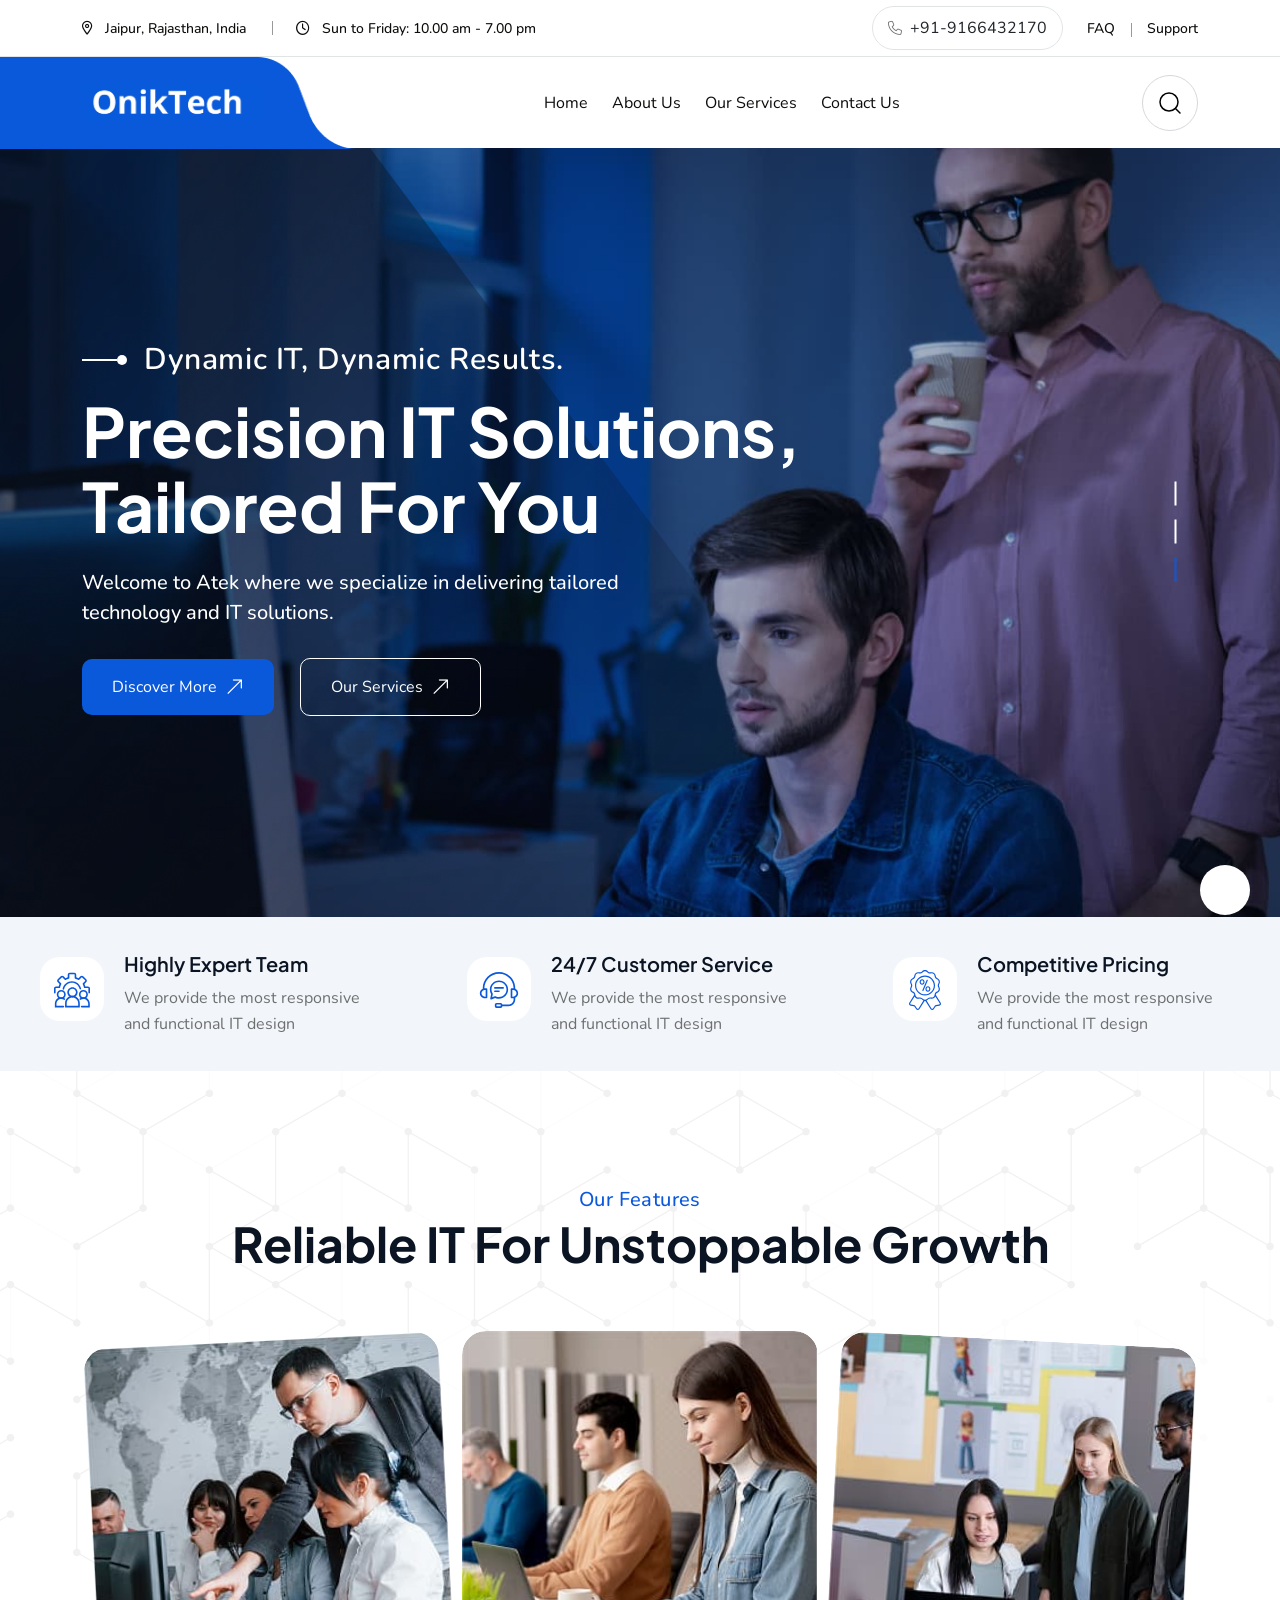
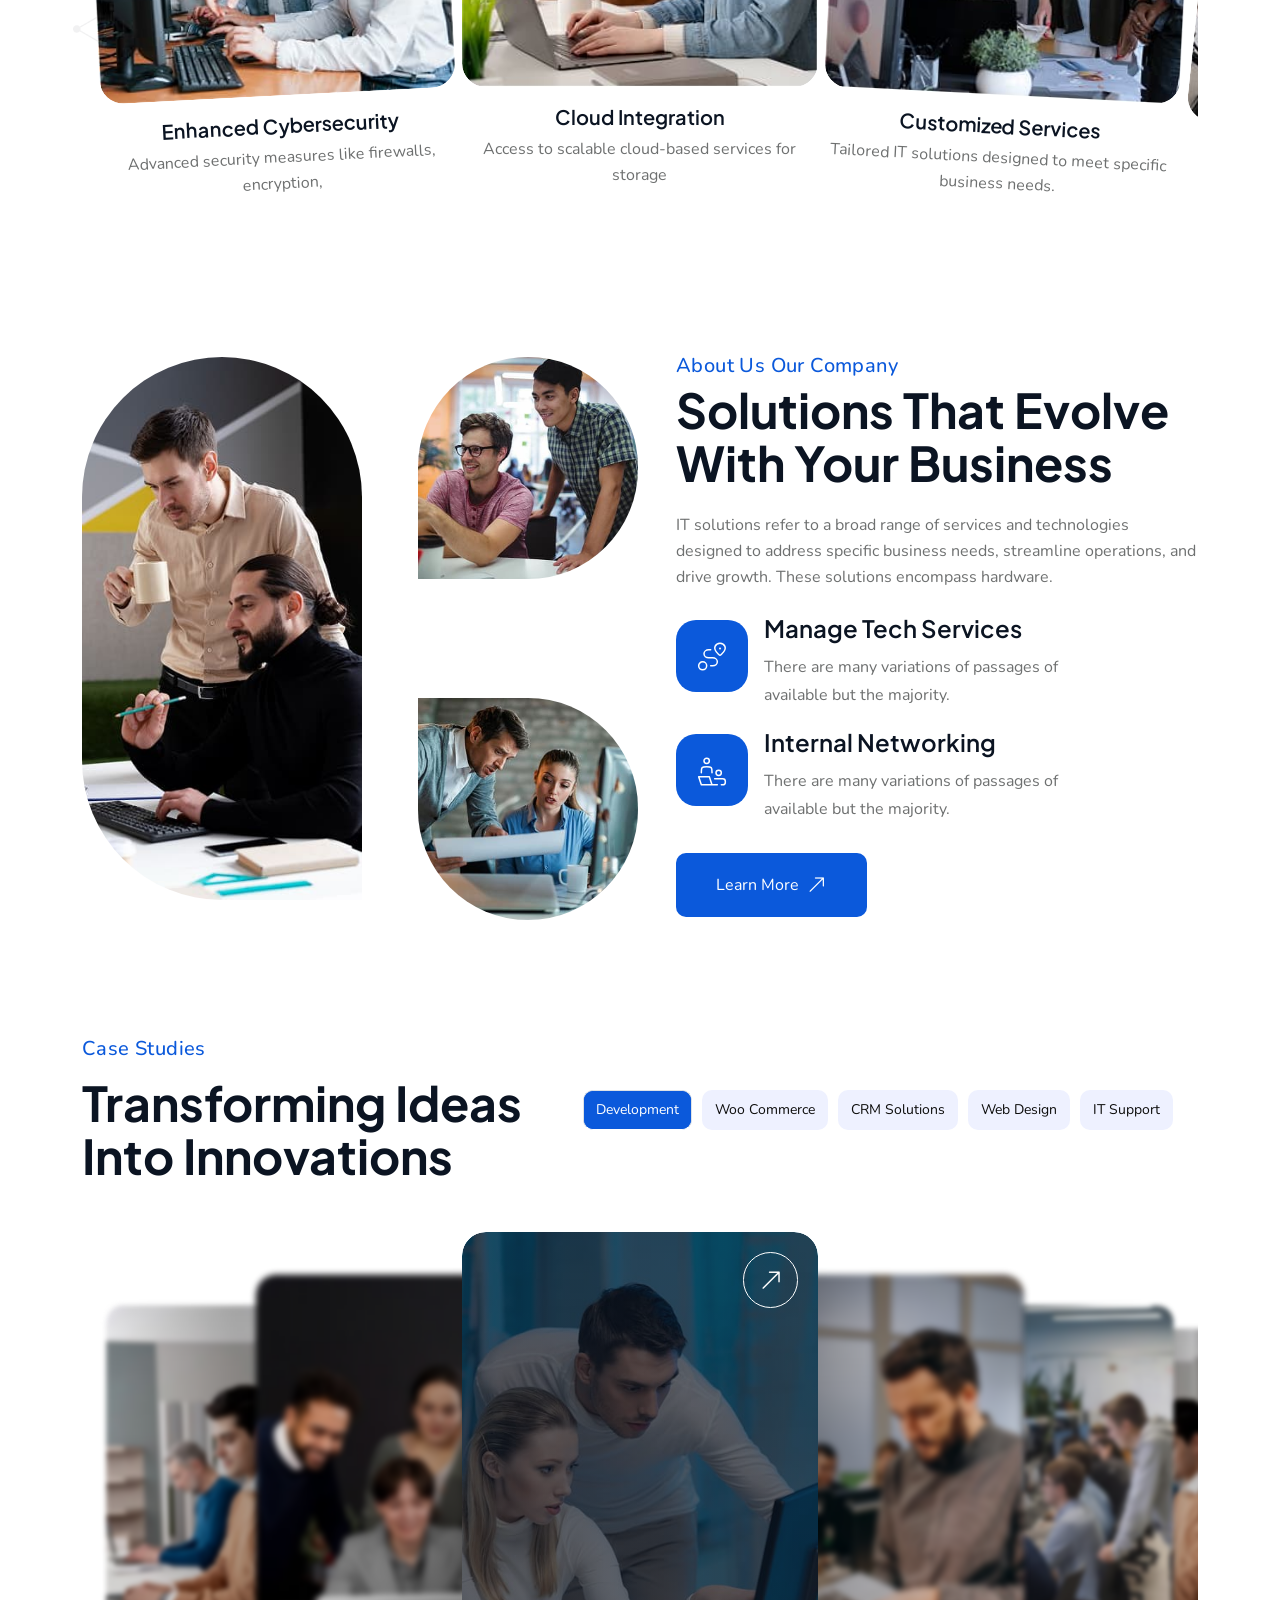
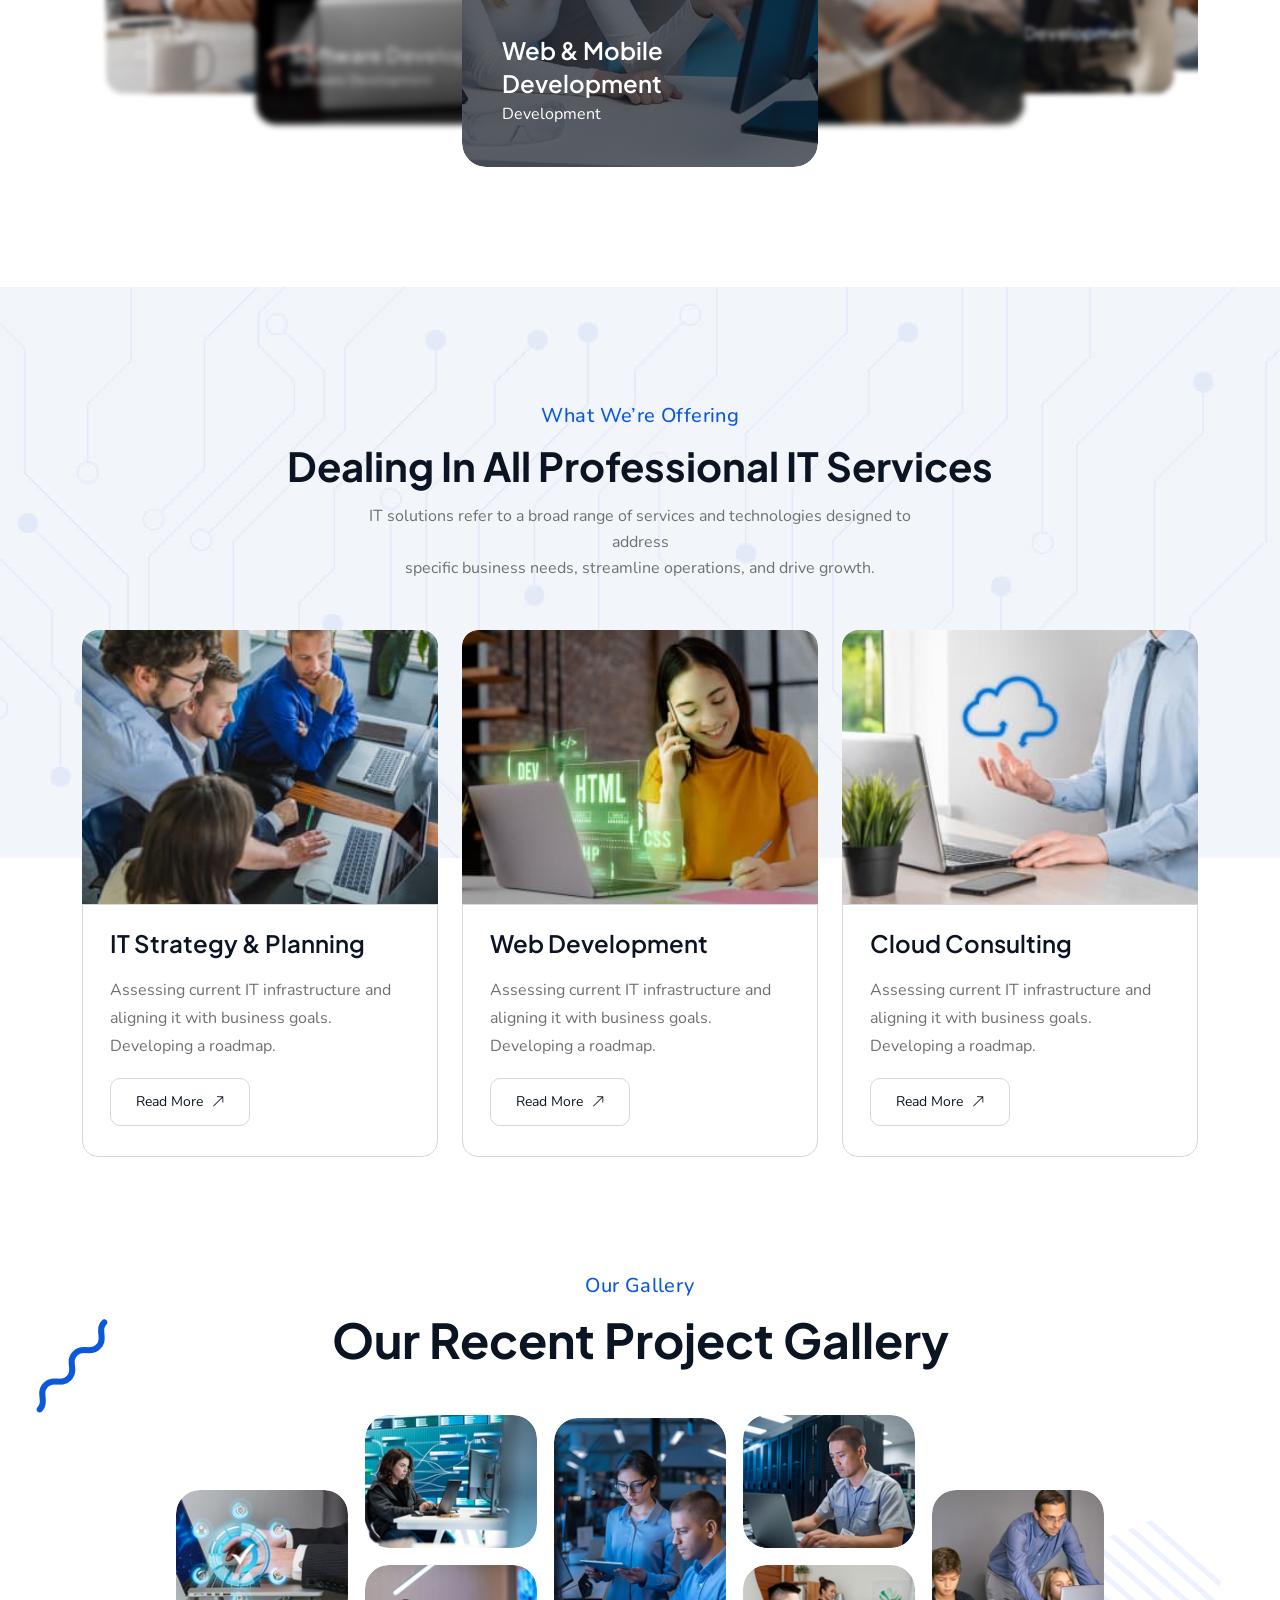
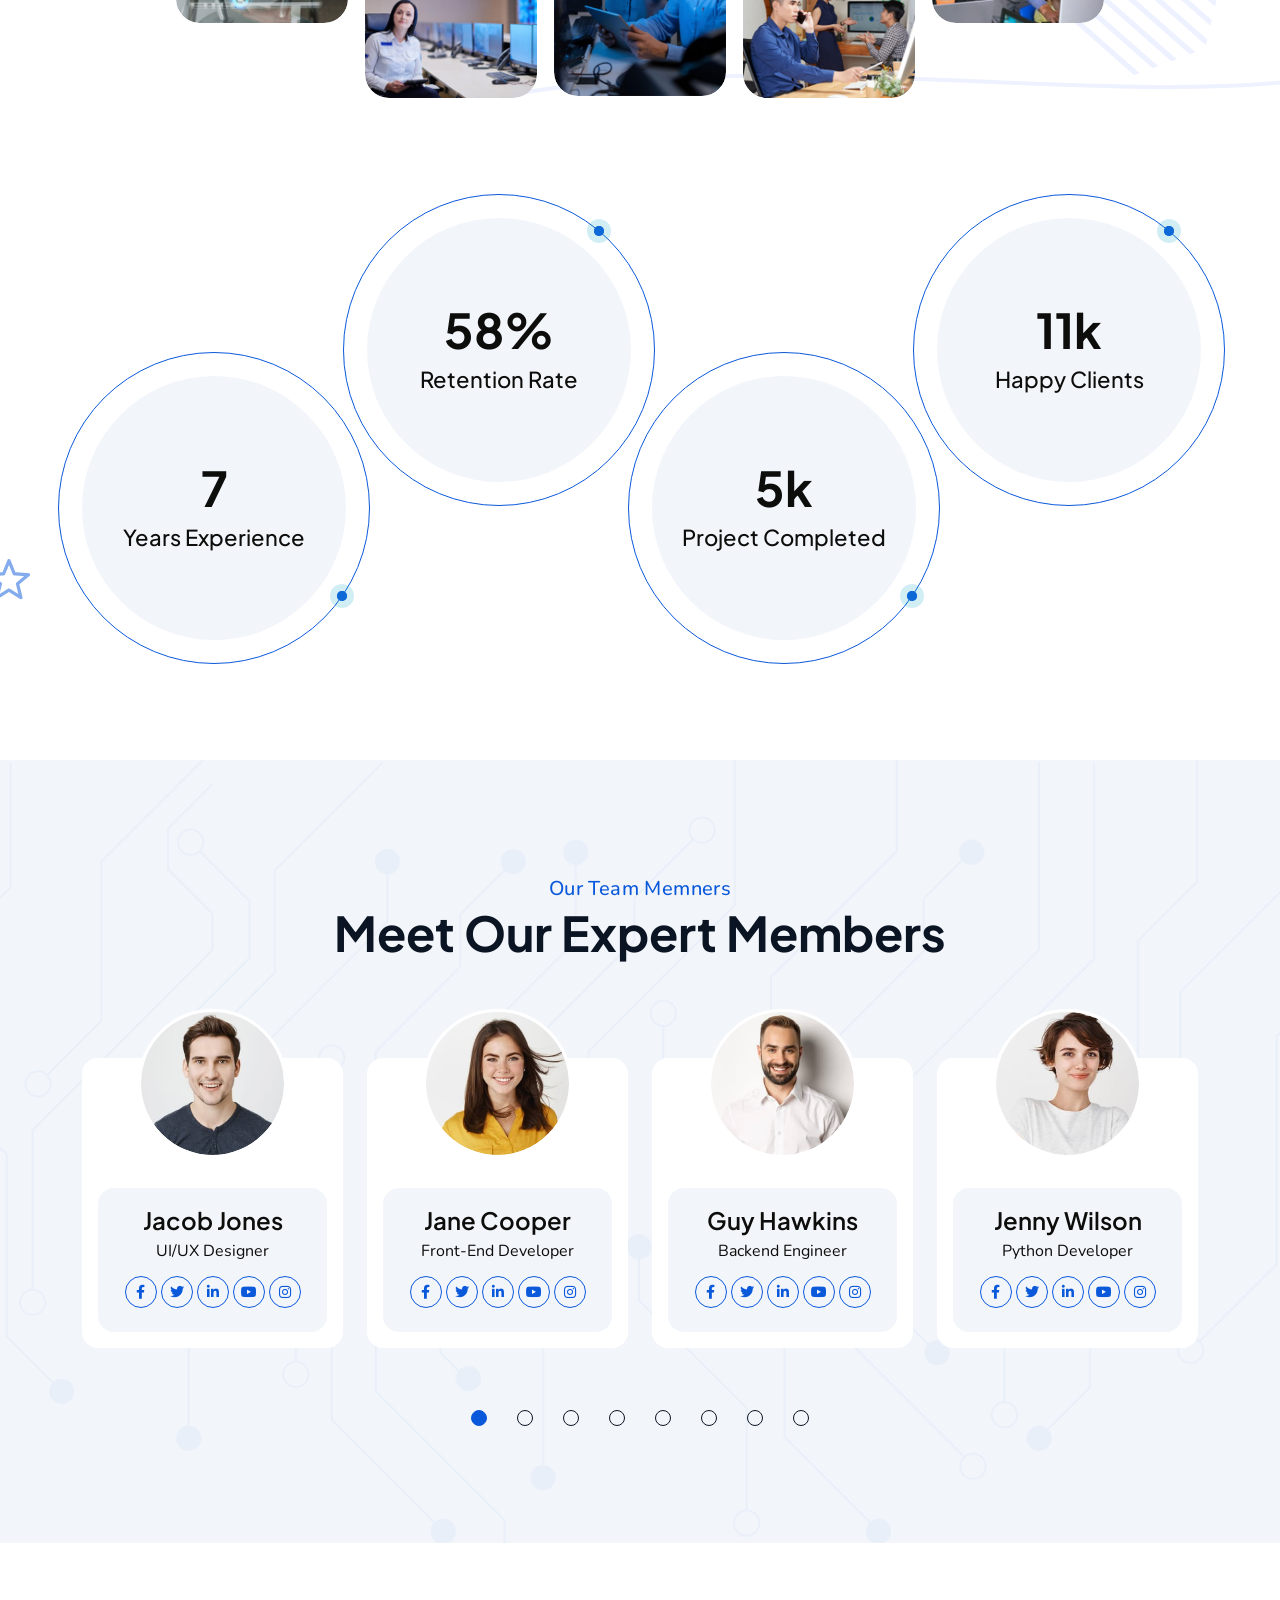
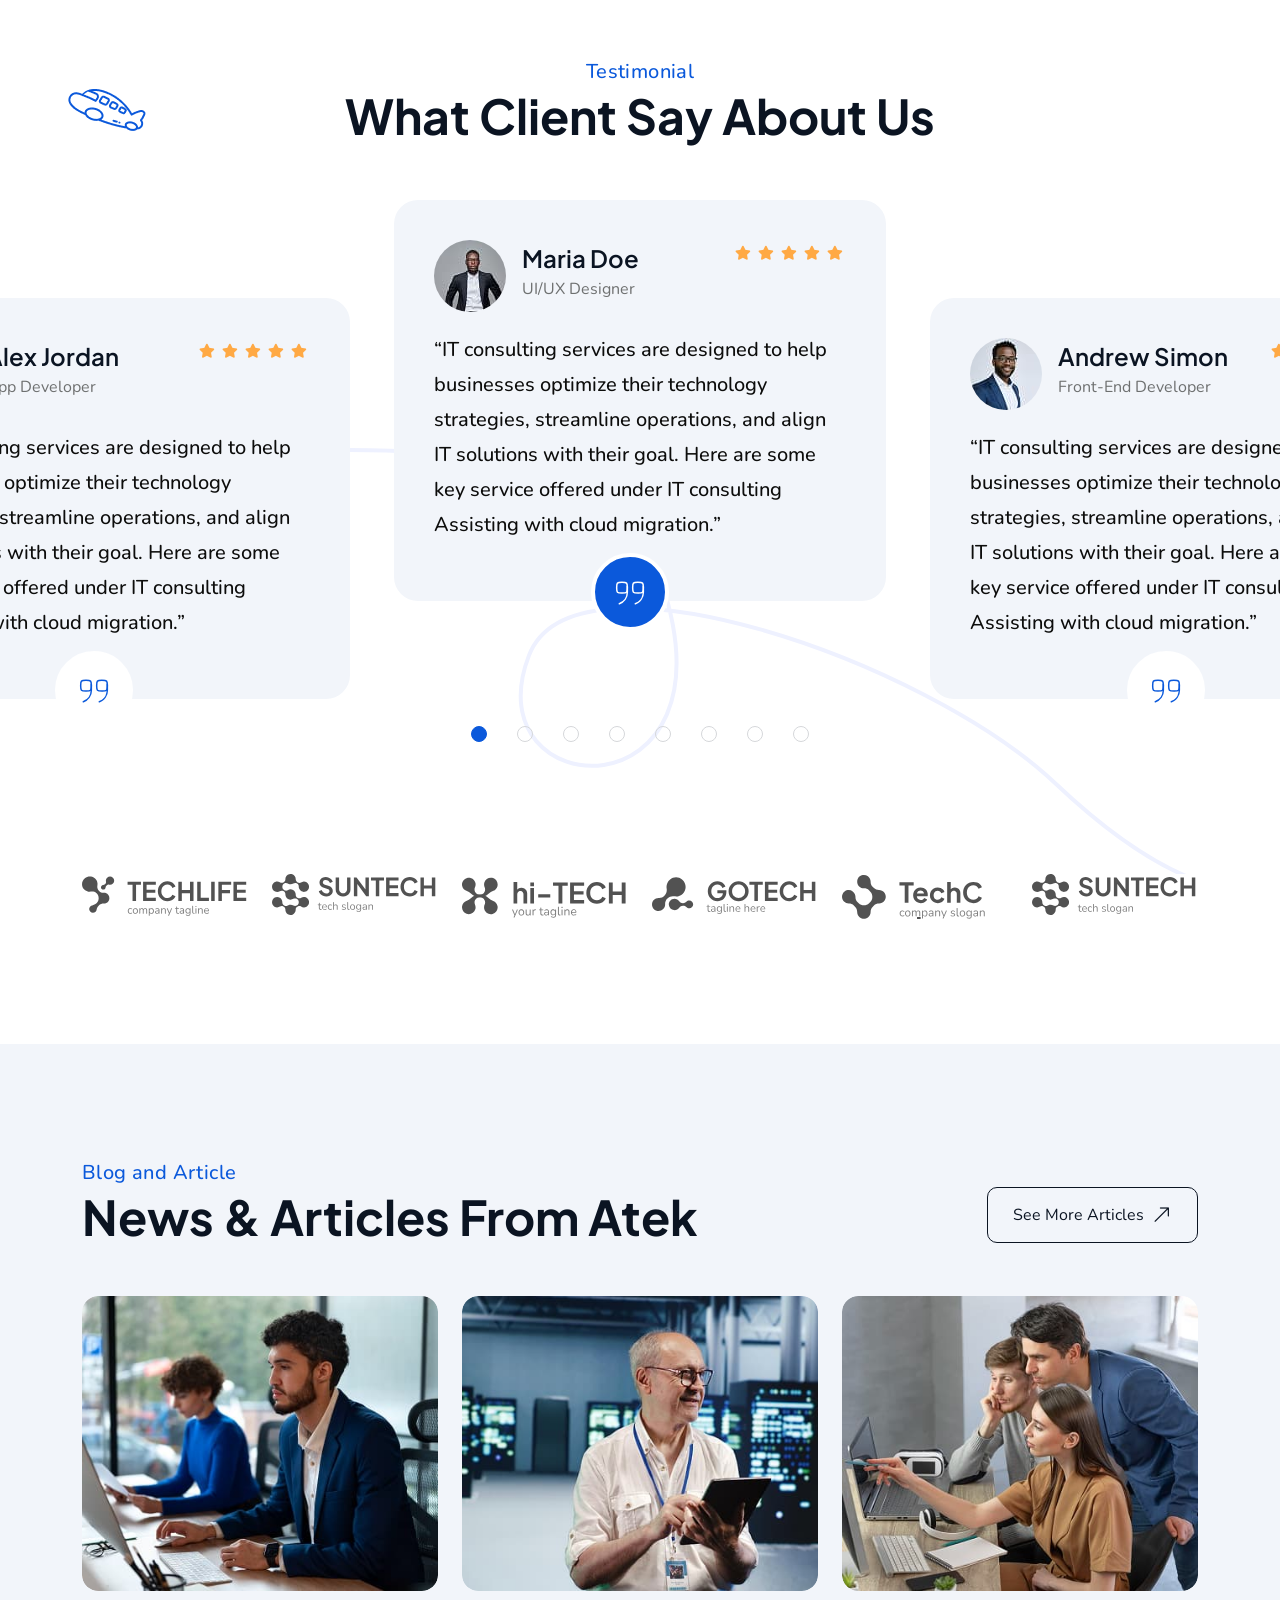
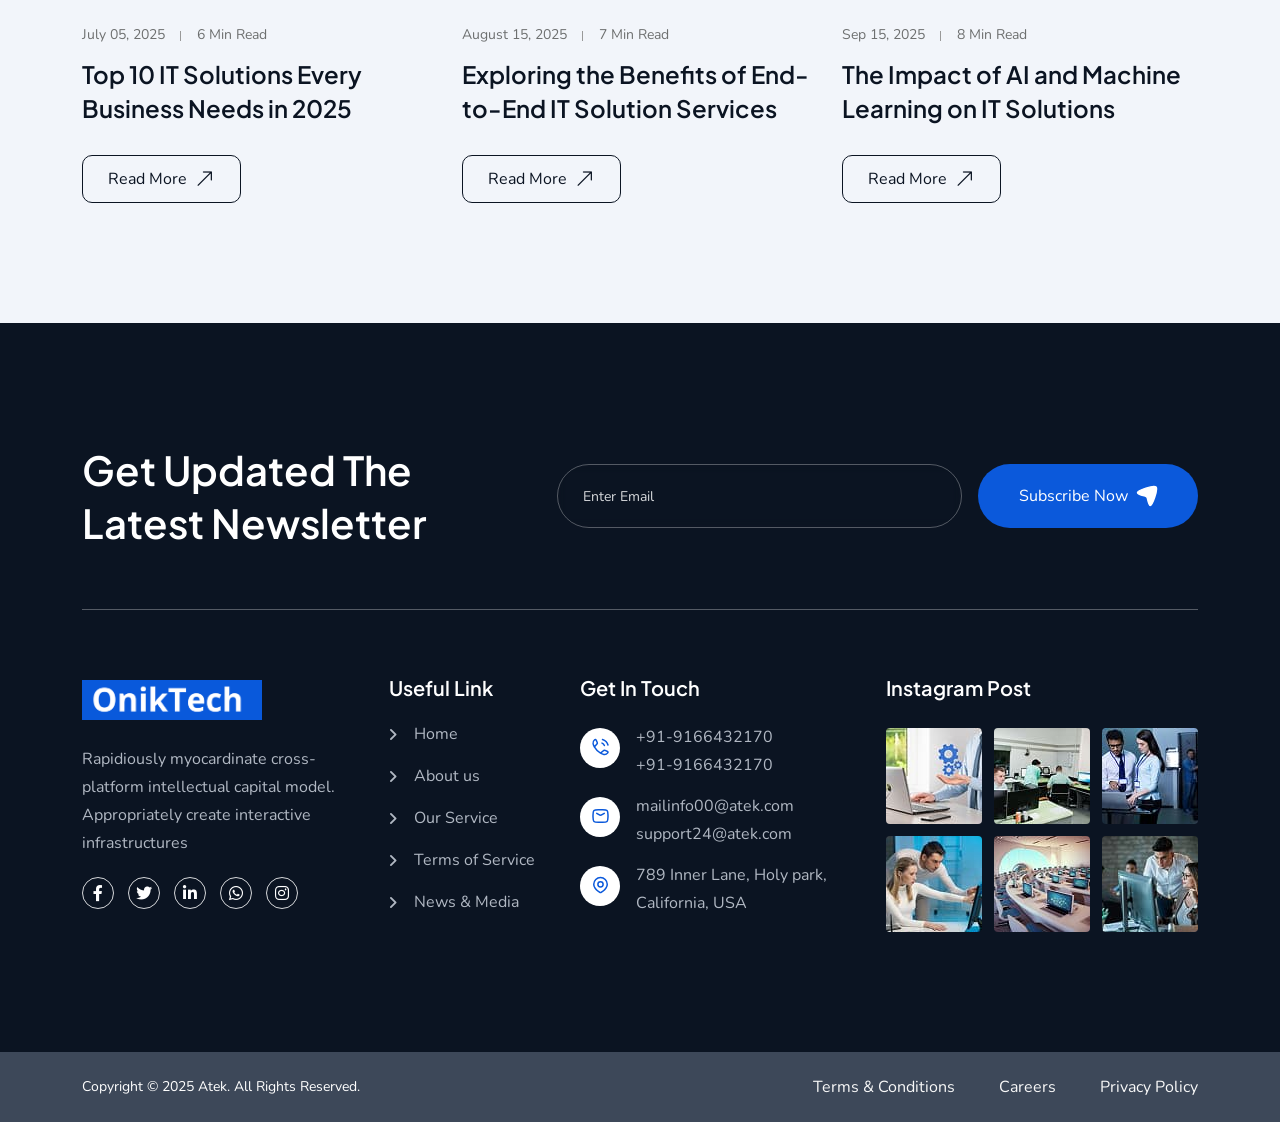
==== index.html @ 7cf11aa4 "weejnwbehj" ====
<!DOCTYPE html>
<html class="no-js" lang="zxx">
  <head>
    <meta charset="utf-8" />
    <meta http-equiv="x-ua-compatible" content="ie=edge" />
    <title>
      OnikTech Softwares | India’s fast-growing IT solutions provider.
    </title>
    <meta name="author" content="Atek" />
    <meta
      name="description"
      content="Atek - It Business and Consulting Service Html Template"
    />
    <meta
      name="keywords"
      content="Atek - It Business and Consulting Service Html Template"
    />
    <meta name="robots" content="INDEX,FOLLOW" />
    <meta
      name="viewport"
      content="width=device-width,initial-scale=1,shrink-to-fit=no"
    />
    <link
      rel="apple-touch-icon"
      sizes="57x57"
      href="assets/img/favicons/apple-icon-57x57.png"
    />
    <link
      rel="apple-touch-icon"
      sizes="60x60"
      href="assets/img/favicons/apple-icon-60x60.png"
    />
    <link
      rel="apple-touch-icon"
      sizes="72x72"
      href="assets/img/favicons/apple-icon-72x72.png"
    />
    <link
      rel="apple-touch-icon"
      sizes="76x76"
      href="assets/img/favicons/apple-icon-76x76.png"
    />
    <link
      rel="apple-touch-icon"
      sizes="114x114"
      href="assets/img/favicons/apple-icon-114x114.png"
    />
    <link
      rel="apple-touch-icon"
      sizes="120x120"
      href="assets/img/favicons/apple-icon-120x120.png"
    />
    <link
      rel="apple-touch-icon"
      sizes="144x144"
      href="assets/img/favicons/apple-icon-144x144.png"
    />
    <link
      rel="apple-touch-icon"
      sizes="152x152"
      href="assets/img/favicons/apple-icon-152x152.png"
    />
    <link
      rel="apple-touch-icon"
      sizes="180x180"
      href="assets/img/favicons/apple-icon-180x180.png"
    />
    <link
      rel="icon"
      type="image/png"
      sizes="192x192"
      href="assets/img/favicons/android-icon-192x192.png"
    />
    <link
      rel="icon"
      type="image/png"
      sizes="32x32"
      href="assets/img/favicons/favicon-32x32.png"
    />
    <link
      rel="icon"
      type="image/png"
      sizes="96x96"
      href="assets/img/favicons/favicon-96x96.png"
    />
    <link
      rel="icon"
      type="image/png"
      sizes="16x16"
      href="assets/img/favicons/favicon-16x16.png"
    />
    <link rel="manifest" href="assets/img/favicons/manifest.json" />
    <meta name="msapplication-TileColor" content="#ffffff" />
    <meta
      name="msapplication-TileImage"
      content="assets/img/favicons/ms-icon-144x144.png"
    />
    <meta name="theme-color" content="#ffffff" />
    <link rel="preconnect" href="https://fonts.googleapis.com" />
    <link rel="preconnect" href="https://fonts.gstatic.com" crossorigin />
    <link rel="preconnect" href="https://fonts.googleapis.com" />
    <link rel="preconnect" href="https://fonts.gstatic.com" crossorigin />
    <link
      href="https://fonts.googleapis.com/css2?family=Nunito:ital,wght@0,200..1000;1,200..1000&family=Plus+Jakarta+Sans:ital,wght@0,200..800;1,200..800&display=swap"
      rel="stylesheet"
    />
    <link rel="stylesheet" href="assets/css/app.min.css" />
    <link rel="stylesheet" href="assets/css/fontawesome.min.css" />
    <link rel="stylesheet" href="assets/css/style.css?v=1" />
  </head>
  <body>
    <div
      class="slider-drag-cursor d-flex align-items-center justify-content-between"
    >
      <span class="drag-icon-left"
        ><img src="assets/img/icon/drag-arrow-left.svg" alt="" /></span
      >DRAG
      <span class="drag-icon-right"
        ><img src="assets/img/icon/drag-arrow-right.svg" alt=""
      /></span>
    </div>
    
    <div class="sidemenu-wrapper sidemenu-info">
      <div class="sidemenu-content">
        <button class="closeButton sideMenuCls">
          <i class="far fa-times"></i>
        </button>
        <div class="widget">
          <div class="th-widget-about">
            <div class="about-logo">
              <a href="https://oniktech.com"
                ><img src="logo-blue.png"  style="max-width:180px"alt="Atek"
              /></a>
            </div>
            <p class="about-text">
              Quick access to essential system features, including the dashboard
              for an overview of operations, network settings for managing
              connectivity, system logs for tracking activities.
            </p>
            <div class="th-social">
              <a href="https://www.facebook.com/"
                ><i class="fab fa-facebook-f"></i
              ></a>
              <a href="https://www.twitter.com/"
                ><i class="fab fa-twitter"></i
              ></a>
              <a href="https://www.linkedin.com/"
                ><i class="fab fa-linkedin-in"></i
              ></a>
              <a href="https://www.whatsapp.com/"
                ><i class="fab fa-whatsapp"></i
              ></a>
              <a href="https://instagram.com/"
                ><i class="fab fa-instagram"></i
              ></a>
            </div>
          </div>
        </div>
        <div class="widget">
          <h3 class="widget_title">Recent Posts</h3>
          <div class="recent-post-wrap">
            <div class="recent-post d-flex align-items-center">
              <div class="media-img">
                <a href="blog-details.html"
                  ><img
                    src="assets/img/blog/recent-post-1-1.jpg"
                    alt="Blog Image"
                /></a>
              </div>
              <div class="media-body">
                <div class="recent-post-meta">
                  <a href="blog.html"
                    ><i class="far fa-calendar"></i>24 Jun , 2025</a
                  >
                </div>
                <h4 class="post-title">
                  <a class="text-inherit" href="blog-details.html"
                    >Where Vision Meets Concrete Reality</a
                  >
                </h4>
              </div>
            </div>
            <div class="recent-post d-flex align-items-center">
              <div class="media-img">
                <a href="blog-details.html"
                  ><img
                    src="assets/img/blog/recent-post-1-2.jpg"
                    alt="Blog Image"
                /></a>
              </div>
              <div class="media-body">
                <div class="recent-post-meta">
                  <a href="blog.html"
                    ><i class="far fa-calendar"></i>22 Jun , 2025</a
                  >
                </div>
                <h4 class="post-title">
                  <a class="text-inherit" href="blog-details.html"
                    >Raising the Bar in Construction.</a
                  >
                </h4>
              </div>
            </div>
          </div>
        </div>
        <div class="widget">
          <h3 class="widget_title">Get In Touch</h3>
          <div class="th-widget-contact">
            <div class="info-box_text">
              <div class="icon">
                <img src="assets/img/icon/phone.svg" alt="img" />
              </div>
              <div class="details">
                <p>
                  <a href="tel:+91-9166432170" class="info-box_link"
                    >+91-9166432170</a
                  >
                </p>
                <p>
                  <a href="tel:+91-9166432170" class="info-box_link"
                    >+91-9166432170</a
                  >
                </p>
              </div>
            </div>
            <div class="info-box_text">
              <div class="icon">
                <img src="assets/img/icon/envelope.svg" alt="img" />
              </div>
              <div class="details">
                <p>
                  <a href="mailto:mailinfo00@atek.com" class="info-box_link"
                    >mailinfo00@atek.com</a
                  >
                </p>
                <p>
                  <a href="mailto:support24@atek.com" class="info-box_link"
                    >support24@atek.com</a
                  >
                </p>
              </div>
            </div>
            <div class="info-box_text">
              <div class="icon">
                <img src="assets/img/icon/location-dot.svg" alt="img" />
              </div>
              <div class="details">
                <p>789 Inner Lane, Holy park, California, USA</p>
              </div>
            </div>
          </div>
        </div>
      </div>
    </div>
    <div class="popup-search-box">
      <button class="searchClose"><i class="fal fa-times"></i></button>
      <form action="https://wa.me/919166432170"><input name="text" type="text" placeholder="What are you looking for?"  />
        <button type="submit"><i class="fal fa-search"></i></button>
      </form>
    </div>
    <div class="th-menu-wrapper onepage-nav">
      <div class="th-menu-area text-center">
        <button class="th-menu-toggle"><i class="fal fa-times"></i></button>
        <div class="mobile-logo">
          <a href="https://oniktech.com"><img src="logo-blue.png"  style="max-width:180px"alt="Atek" /></a>
        </div>
        <div class="th-mobile-menu">
          <ul>
            <li class="menu-item-has-children mega-menu-wrap">
              <a class="active" href="https://oniktech.com">Home</a>
              <ul class="sub-menu">
                <li><a href="https://oniktech.com">Home Consulting</a></li>
                <li><a href="home-cloud.html">Home Cloud</a></li>
                <li><a href="home-ai-machine.html">Home Ai-Machine</a></li>
                <li><a href="home-startup.html">Home Startup</a></li>
                <li>
                  <a href="home-cybersecurity.html">Home Cybersecurity</a>
                </li>
                <li><a href="home-sass.html">SaaS Business Product</a></li>
                <li>
                  <a href="home-tech-support.html">Tech Support Services</a>
                </li>
                <li>
                  <a href="home-software-development.html"
                    >Home Software-Development</a
                  >
                </li>
                <li>
                  <a href="home-app-development.html">Web & App Development</a>
                </li>
                <li><a href="home-it-solutions.html">Home It Solutions</a></li>
                <li>
                  <a href="home-digital-transformation.html"
                    >Home Digital Transformation</a
                  >
                </li>
                <li>
                  <a href="home-data-analytics.html"
                    >Home Data Analytics & Big</a
                  >
                </li>
                <li>
                  <a href="home-blockchain-fintech.html"
                    >Home Blockchain & Fintech</a
                  >
                </li>
              </ul>
            </li>
            <li class="menu-item-has-children">
              <a href="#">About Us</a>
              <ul class="sub-menu">
                <li><a href="about.html">About Us</a></li>
                <li><a href="about2.html">About Us 2</a></li>
              </ul>
            </li>
            <li class="menu-item-has-children">
              <a href="#">Pages</a>
              <ul class="sub-menu">
                <li class="menu-item-has-children">
                  <a href="#">Shop</a>
                  <ul class="sub-menu">
                    <li><a href="shop.html">Shop</a></li>
                    <li><a href="shop-details.html">Shop Details</a></li>
                    <li><a href="cart.html">Cart Page</a></li>
                    <li><a href="checkout.html">Checkout</a></li>
                    <li><a href="wishlist.html">Wishlist</a></li>
                  </ul>
                </li>
                <li><a href="gallery.html">Gallery</a></li>
                <li><a href="case-study.html">Case Study</a></li>
                <li>
                  <a href="case-study-details.html">Case Study Details</a>
                </li>
                <li><a href="career.html">Career</a></li>
                <li><a href="career-details.html">Career Details</a></li>
                <li><a href="team-guide.html">Team</a></li>
                <li><a href="team-guider-details.html">Team Details</a></li>
                <li><a href="faq.html">Faq Page</a></li>
                <li><a href="price.html">Price Package</a></li>
                <li><a href="error.html">Error Page</a></li>
              </ul>
            </li>
            <li class="menu-item-has-children">
              <a href="#">Our Services</a>
              <ul class="sub-menu">
                <li><a href="service.html">Services</a></li>
                <li><a href="service-details.html">Service Details</a></li>
              </ul>
            </li>
            <li class="menu-item-has-children">
              <a href="#">Projects</a>
              <ul class="sub-menu">
                <li><a href="project-grid.html">Project Grid</a></li>
                <li><a href="project-details.html">Project Details</a></li>
              </ul>
            </li>
            <li class="menu-item-has-children">
              <a href="#">Blog</a>
              <ul class="sub-menu">
                <li><a href="blog.html">Blog</a></li>
                <li><a href="blog-grid.html">Blog Grid</a></li>
                <li><a href="blog-details.html">Blog Details</a></li>
              </ul>
            </li>
            <li class="menu-item-has-children">
              <a href="contact.html">Contact us</a>
              <ul class="sub-menu">
                <li><a href="contact.html">Contact Us</a></li>
                <li><a href="contact-2.html">Contact Us Two</a></li>
              </ul>
            </li>
          </ul>
        </div>
      </div>
    </div>
    <header class="th-header header-layout1">
      <div class="header-top">
        <div class="container th-container">
          <div
            class="row justify-content-center justify-content-xl-between align-items-center"
          >
            <div class="col-auto d-none d-md-block">
              <div class="header-links">
                <ul>
                  <li class="d-none d-xl-inline-block">
                    <i class="fa-sharp fa-regular fa-location-dot"></i>
                    <a href="https://g.co/kgs/Pa33ZEs" target="_blank">Jaipur, Rajasthan, India</a>
                  </li>
                  <li class="d-none d-xl-inline-block">
                    <i class="fa-regular fa-clock"></i>
                    <span>Sun to Friday: 10.00 am - 7.00 pm</span>
                  </li>
                </ul>
              </div>
            </div>
            <div class="col-auto">
              <div class="header-right">
                <div class="currency-menu">
                  <i class="fa-light fa-phone"></i>
                  <a href="tel:+91-9166432170" class="info-box_link text-dark"
                          >+91-9166432170</a>
                </div>
                <div class="header-links">
                  <ul>
                    <li class="d-none d-md-inline-block">
                      <a href="#">FAQ</a>
                    </li>
                    <li class="d-none d-md-inline-block">
                      <a href="https://oniktech.com/contact.html">Support</a>
                    </li>
                  </ul>
                </div>
              </div>
            </div>
          </div>
        </div>
      </div>
      <div class="sticky-wrapper">
        <div class="menu-area">
          <div class="container th-container">
            <div class="row align-items-center justify-content-between">
              <div class="col-auto">
                <div class="header-logo">
                  <a href="https://oniktech.com"
                    ><img src="logo-blue.png"  style="max-width:180px"alt="Atek"
                  /></a>
                </div>
              </div>
              <div class="col-auto me-xxl-auto">
                <nav class="main-menu d-none d-xl-inline-block">
                  <ul>
                    <li class="">
                      <a class="" href="https://oniktech.com">Home</a>
                      
                    </li>
                    <li class="">
                      <a class="" href="https://oniktech.com">About Us</a>
                    </li>
                    <li class="">
                      <a class="" href="https://oniktech.com">Our Services</a>
                    </li>
                    <li class="">
                      <a class="" href="https://oniktech.com/contact.html">Contact Us</a>
                  </ul>
                </nav>
                <button type="button" class="th-menu-toggle d-block d-xl-none">
                  <i class="far fa-bars"></i>
                </button>
              </div>
              <div class="col-auto d-none d-xl-block">
                <div class="header-button">
                  <button type="button" class="icon-btn searchBoxToggler">
                    <img src="assets/img/icon/search.svg" alt="icon" />
                  </button>
                  <a href="contact.html" class="th-btn th-icon"
                    >Get In Touch <i class="fa-light fa-arrow-right-long"></i
                  ></a>
                </div>
              </div>
            </div>
          </div>
          <div
            class="logo-bg"
            data-mask-src="assets/img/logo_bg_mask.png"
          ></div>
        </div>
      </div>
    </header>
    <div class="th-hero-wrapper hero-1" id="hero">
      <div
        class="swiper th-slider hero-slider-1"
        id="heroSlide1"
        data-slider-options='{"effect":"fade","menu": ["", "", ""],"heroSlide1": {"swiper-container": {"pagination": {"el": ".swiper-pagination", "clickable": true }}}}'
      >
        <div class="swiper-wrapper">
          <div class="swiper-slide">
            <div class="hero-inner">
              <div
                class="th-hero-bg"
                data-bg-src="assets/img/hero/hero_bg_1_1.jpg"
              ></div>
              <div
                class="hero-1-shape d-none d-lg-block"
                data-ani="slideinleft"
                data-ani-delay="0.4s"
              >
                <img src="assets/img/shape/hero-1-shape.png" alt="hero-shape" />
              </div>
              <div class="container">
                <div class="row">
                  <div class="col-xl-9 col-lg-8">
                    <div class="hero-style1">
                      <span
                        class="sub-title style1"
                        data-ani="slideinup"
                        data-ani-delay="0.2s"
                        >Dynamic IT, Dynamic Results.</span
                      >
                      <h1
                        class="hero-title"
                        data-ani="slideinup"
                        data-ani-delay="0.4s"
                      >
                        Precision IT Solutions, Tailored for You
                      </h1>
                      <p
                        class="hero-text text-white"
                        data-ani="slideinup"
                        data-ani-delay="0.6s"
                      >
                        Welcome to Atek where we specialize in delivering
                        tailored technology and IT solutions.
                      </p>
                      <div
                        class="btn-group"
                        data-ani="slideinup"
                        data-ani-delay="0.8s"
                      >
                        <a href="contact.html" class="th-btn style7 th-icon"
                          >Discover More
                          <i class="fa-light fa-arrow-right-long"></i> </a
                        ><a href="service.html" class="th-btn style2 th-icon"
                          >Our Services
                          <i class="fa-light fa-arrow-right-long"></i
                        ></a>
                      </div>
                    </div>
                  </div>
                </div>
              </div>
            </div>
          </div>
          <div class="swiper-slide">
            <div class="hero-inner">
              <div
                class="th-hero-bg"
                data-bg-src="assets/img/hero/hero_bg_1_2.jpg"
              ></div>
              <div
                class="hero-1-shape d-none d-lg-block"
                data-ani="slideinleft"
                data-ani-delay="0.4s"
              >
                <img src="assets/img/shape/hero-1-shape.png" alt="hero-shape" />
              </div>
              <div class="container">
                <div class="row">
                  <div class="col-xl-9 col-lg-8">
                    <div class="hero-style1">
                      <span
                        class="sub-title style1"
                        data-ani="slideinup"
                        data-ani-delay="0.2s"
                        >Dynamic IT, Dynamic Results.</span
                      >
                      <h1
                        class="hero-title"
                        data-ani="slideinup"
                        data-ani-delay="0.4s"
                      >
                        Smart IT Consulting for Modern Businesses
                      </h1>
                      <p
                        class="hero-text text-white"
                        data-ani="slideinup"
                        data-ani-delay="0.6s"
                      >
                        Welcome to Atek where we specialize in delivering
                        tailored technology and IT solutions.
                      </p>
                      <div
                        class="btn-group"
                        data-ani="slideinup"
                        data-ani-delay="0.8s"
                      >
                        <a href="contact.html" class="th-btn style7 th-icon"
                          >Discover More
                          <i class="fa-light fa-arrow-right-long"></i> </a
                        ><a href="service.html" class="th-btn style2 th-icon"
                          >Our Services
                          <i class="fa-light fa-arrow-right-long"></i
                        ></a>
                      </div>
                    </div>
                  </div>
                </div>
              </div>
            </div>
          </div>
          <div class="swiper-slide">
            <div class="hero-inner">
              <div
                class="th-hero-bg"
                data-bg-src="assets/img/hero/hero_bg_1_3.jpg"
              ></div>
              <div
                class="hero-1-shape d-none d-lg-block"
                data-ani="slideinleft"
                data-ani-delay="0.4s"
              >
                <img src="assets/img/shape/hero-1-shape.png" alt="hero-shape" />
              </div>
              <div class="container">
                <div class="row">
                  <div class="col-xl-9 col-lg-8">
                    <div class="hero-style1">
                      <span
                        class="sub-title style1"
                        data-ani="slideinup"
                        data-ani-delay="0.2s"
                        >Dynamic IT, Dynamic Results.</span
                      >
                      <h1
                        class="hero-title"
                        data-ani="slideinup"
                        data-ani-delay="0.4s"
                      >
                        Your Trusted Partner in Tech & Strategy
                      </h1>
                      <p
                        class="hero-text text-white"
                        data-ani="slideinup"
                        data-ani-delay="0.6s"
                      >
                        Welcome to Atek where we specialize in delivering
                        tailored technology and IT solutions.
                      </p>
                      <div
                        class="btn-group"
                        data-ani="slideinup"
                        data-ani-delay="0.8s"
                      >
                        <a href="contact.html" class="th-btn style7 th-icon"
                          >Discover More
                          <i class="fa-light fa-arrow-right-long"></i> </a
                        ><a href="service.html" class="th-btn style2 th-icon"
                          >Our Services
                          <i class="fa-light fa-arrow-right-long"></i
                        ></a>
                      </div>
                    </div>
                  </div>
                </div>
              </div>
            </div>
          </div>
        </div>
        <div class="th-swiper-custom">
          <button
            data-slider-prev="#heroSlide1"
            class="slider-arrow slider-prev"
          >
            <img src="assets/img/icon/right-arrow.svg" alt="" />
          </button>
          <div class="slider-pagination"></div>
          <button
            data-slider-next="#heroSlide1"
            class="slider-arrow slider-next"
          >
            <img src="assets/img/icon/left-arrow.svg" alt="" />
          </button>
        </div>
      </div>
    </div>
    <section class="">
      <div class="feature-list-wrap">
        <div class="feature-area overflow-hidden" id="feature-area">
          <div class="row gx-0 justify-content-center">
            <div class="col-xl-4 col-lg-6">
              <div class="feature-item d-flex align-items-start">
                <div class="feature-item_icon">
                  <img src="assets/img/icon/feature_1_1.svg" alt="icon" />
                </div>
                <div class="media-body">
                  <h3 class="box-title">Highly Expert Team</h3>
                  <p class="feature-item_text">
                    We provide the most responsive and functional IT design
                  </p>
                </div>
              </div>
            </div>
            <div class="col-xl-4 col-lg-6">
              <div class="feature-item d-flex align-items-start">
                <div class="feature-item_icon">
                  <img src="assets/img/icon/feature_1_2.svg" alt="icon" />
                </div>
                <div class="media-body">
                  <h3 class="box-title">24/7 Customer Service</h3>
                  <p class="feature-item_text">
                    We provide the most responsive and functional IT design
                  </p>
                </div>
              </div>
            </div>
            <div class="col-xl-4 col-lg-6">
              <div class="feature-item d-flex align-items-start">
                <div class="feature-item_icon">
                  <img src="assets/img/icon/feature_1_3.svg" alt="icon" />
                </div>
                <div class="media-body">
                  <h3 class="box-title">Competitive Pricing</h3>
                  <p class="feature-item_text">
                    We provide the most responsive and functional IT design
                  </p>
                </div>
              </div>
            </div>
          </div>
        </div>
      </div>
    </section>
    <section
      class="category-area bg-top-center space"
      data-bg-src="assets/img/bg/category_bg_1.png"
    >
      <div class="container th-container">
        <div class="title-area mb-60 text-center">
          <span class="sub-title">Our Features</span>
          <h2 class="sec-title">Reliable IT for Unstoppable Growth</h2>
        </div>
        <div
          class="swiper th-slider categorySlider"
          id="categorySlider1"
          data-slider-options='{"breakpoints":{"0":{"slidesPerView":1},"576":{"slidesPerView":"1"},"768":{"slidesPerView":"2"},"992":{"slidesPerView":"3"},"1200":{"slidesPerView":"3"},"1400":{"spaceBetween":45,"slidesPerView":"5"}}}'
        >
          <div class="swiper-wrapper">
            <div class="swiper-slide">
              <div class="category-card single">
                <div class="box-img global-img">
                  <img src="assets/img/category/category_1_1.jpg" alt="Image" />
                </div>
                <h3 class="box-title">
                  <a href="service.html">Enhanced Cybersecurity</a>
                </h3>
                <p class="sec-text">
                  Advanced security measures like firewalls, encryption,
                </p>
              </div>
            </div>
            <div class="swiper-slide">
              <div class="category-card single">
                <div class="box-img global-img">
                  <img src="assets/img/category/category_1_2.jpg" alt="Image" />
                </div>
                <h3 class="box-title">
                  <a href="service.html">Cloud Integration</a>
                </h3>
                <p class="sec-text">
                  Access to scalable cloud-based services for storage
                </p>
              </div>
            </div>
            <div class="swiper-slide">
              <div class="category-card single">
                <div class="box-img global-img">
                  <img src="assets/img/category/category_1_3.jpg" alt="Image" />
                </div>
                <h3 class="box-title">
                  <a href="service.html">Customized Services</a>
                </h3>
                <p class="sec-text">
                  Tailored IT solutions designed to meet specific business
                  needs.
                </p>
              </div>
            </div>
            <div class="swiper-slide">
              <div class="category-card single">
                <div class="box-img global-img">
                  <img src="assets/img/category/category_1_4.jpg" alt="Image" />
                </div>
                <h3 class="box-title">
                  <a href="service.html">24/7 IT Support</a>
                </h3>
                <p class="sec-text">
                  Around-the-clock monitoring and troubleshooting.
                </p>
              </div>
            </div>
            <div class="swiper-slide">
              <div class="category-card single">
                <div class="box-img global-img">
                  <img src="assets/img/category/category_1_5.jpg" alt="Image" />
                </div>
                <h3 class="box-title">
                  <a href="service.html">End-to-End Solution</a>
                </h3>
                <p class="sec-text">
                  Covers all aspects of IT, from consu-lting and planning
                </p>
              </div>
            </div>
            <div class="swiper-slide">
              <div class="category-card single">
                <div class="box-img global-img">
                  <img src="assets/img/category/category_1_1.jpg" alt="Image" />
                </div>
                <h3 class="box-title"><a href="service.html">Airbirds</a></h3>
                <p class="sec-text">
                  Advanced security measures like firewalls, encryption,
                </p>
              </div>
            </div>
            <div class="swiper-slide">
              <div class="category-card single">
                <div class="box-img global-img">
                  <img src="assets/img/category/category_1_2.jpg" alt="Image" />
                </div>
                <h3 class="box-title">
                  <a href="service.html">Enhanced Cybersecurity</a>
                </h3>
                <p class="sec-text">
                  Access to scalable cloud-based services for storage
                </p>
              </div>
            </div>
            <div class="swiper-slide">
              <div class="category-card single">
                <div class="box-img global-img">
                  <img src="assets/img/category/category_1_3.jpg" alt="Image" />
                </div>
                <h3 class="box-title"><a href="service.html">Hiking</a></h3>
                <p class="sec-text">
                  Tailored IT solutions designed to meet specific business
                  needs.
                </p>
              </div>
            </div>
            <div class="swiper-slide">
              <div class="category-card single">
                <div class="box-img global-img">
                  <img src="assets/img/category/category_1_4.jpg" alt="Image" />
                </div>
                <h3 class="box-title">
                  <a href="service.html">Cloud Integration</a>
                </h3>
                <p class="sec-text">
                  Around-the-clock monitoring and troubleshooting.
                </p>
              </div>
            </div>
            <div class="swiper-slide">
              <div class="category-card single">
                <div class="box-img global-img">
                  <img src="assets/img/category/category_1_5.jpg" alt="Image" />
                </div>
                <h3 class="box-title"><a href="service.html">Cruises</a></h3>
                <p class="sec-text">
                  Covers all aspects of IT, from consu-lting and planning
                </p>
              </div>
            </div>
            <div class="swiper-slide">
              <div class="category-card single">
                <div class="box-img global-img">
                  <img src="assets/img/category/category_1_1.jpg" alt="Image" />
                </div>
                <h3 class="box-title">
                  <a href="service.html">Customized Services</a>
                </h3>
                <p class="sec-text">
                  Advanced security measures like firewalls, encryption,
                </p>
              </div>
            </div>
            <div class="swiper-slide">
              <div class="category-card single">
                <div class="box-img global-img">
                  <img src="assets/img/category/category_1_2.jpg" alt="Image" />
                </div>
                <h3 class="box-title"><a href="service.html">Walking</a></h3>
                <p class="sec-text">
                  Access to scalable cloud-based services for storage
                </p>
              </div>
            </div>
            <div class="swiper-slide">
              <div class="category-card single">
                <div class="box-img global-img">
                  <img src="assets/img/category/category_1_3.jpg" alt="Image" />
                </div>
                <h3 class="box-title">
                  <a href="service.html">24/7 IT Support</a>
                </h3>
                <p class="sec-text">
                  Tailored IT solutions designed to meet specific business
                  needs.
                </p>
              </div>
            </div>
            <div class="swiper-slide">
              <div class="category-card single">
                <div class="box-img global-img">
                  <img src="assets/img/category/category_1_4.jpg" alt="Image" />
                </div>
                <h3 class="box-title"><a href="service.html">Walking</a></h3>
                <p class="sec-text">
                  Around-the-clock monitoring and troubleshooting.
                </p>
              </div>
            </div>
            <div class="swiper-slide">
              <div class="category-card single">
                <div class="box-img global-img">
                  <img src="assets/img/category/category_1_5.jpg" alt="Image" />
                </div>
                <h3 class="box-title">
                  <a href="service.html">Customized Services</a>
                </h3>
                <p class="sec-text">
                  Covers all aspects of IT, from consu-lting and planning
                </p>
              </div>
            </div>
          </div>
        </div>
      </div>
    </section>
    <div class="about-area position-relative overflow-hidden" id="about-sec">
      <div class="container">
        <div class="row">
          <div class="col-xl-6">
            <div class="img-box1">
              <div class="img1">
                <img src="assets/img/normal/about_1_1.jpg" alt="About" />
              </div>
              <div class="img2">
                <img src="assets/img/normal/about_1_2.jpg" alt="About" />
              </div>
              <div class="img3">
                <img src="assets/img/normal/about_1_3.jpg" alt="About" />
              </div>
            </div>
          </div>
          <div class="col-xl-6">
            <div class="ps-xl-4 ms-xxl-4">
              <div class="title-area about1-title-box mb-20 pe-xxl-5 me-xxl-5">
                <span class="sub-title style1">About Us Our Company</span>
                <h2 class="sec-title mb-20 heading">
                  Solutions That Evolve with Your Business
                </h2>
                <p class="sec-text mb-30">
                  IT solutions refer to a broad range of services and
                  technologies designed to address specific business needs,
                  streamline operations, and drive growth. These solutions
                  encompass hardware.
                </p>
              </div>
              <div class="about-item-wrap">
                <div class="about-item">
                  <div class="about-item_img">
                    <img src="assets/img/icon/map3.svg" alt="" />
                  </div>
                  <div class="about-item_centent">
                    <h5 class="box-title">Manage Tech Services</h5>
                    <p class="about-item_text">
                      There are many variations of passages of available but the
                      majority.
                    </p>
                  </div>
                </div>
                <div class="about-item">
                  <div class="about-item_img">
                    <img src="assets/img/icon/guide.svg" alt="" />
                  </div>
                  <div class="about-item_centent">
                    <h5 class="box-title">Internal Networking</h5>
                    <p class="about-item_text">
                      There are many variations of passages of available but the
                      majority.
                    </p>
                  </div>
                </div>
              </div>
              <div class="mt-35">
                <a href="about.html" class="th-btn th-icon"
                  >Learn More <i class="fa-light fa-arrow-right-long"></i
                ></a>
              </div>
            </div>
          </div>
        </div>
        <div
          class="shape-mockup shape1 d-none d-xl-block"
          data-top="12%"
          data-right="-16%"
        >
          <img src="assets/img/shape/ab-1-shape-1.png" alt="shape" />
        </div>
        <div
          class="shape-mockup shape3 d-none d-xl-block"
          data-bottom="2%"
          data-left="-20%"
        >
          <img src="assets/img/shape/ab-1-shape-2.png" alt="shape" />
        </div>
        <div
          class="shape-mockup about-shape movingX d-none d-xxl-block"
          data-bottom="20%"
          data-right="-11%"
        >
          <img src="assets/img/normal/about-right-img.jpg" alt="shape" />
        </div>
      </div>
    </div>
    <div class="case-area position-relative overflow-hidden space">
      <div class="container">
        <div class="row justify-content-center">
          <div class="col-xl-5">
            <div class="title-area case-title-box">
              <span class="sub-title mb-15">Case Studies</span>
              <h2 class="sec-title">Transforming Ideas into Innovations</h2>
            </div>
          </div>
          <div class="col-xl-7">
            <div class="nav nav-tabs case-tabs" id="nav-tab" role="tablist">
              <button
                class="nav-link th-btn active"
                id="nav-step1-tab"
                data-bs-toggle="tab"
                data-bs-target="#nav-step1"
                type="button"
              >
                Development
              </button>
              <button
                class="nav-link th-btn"
                id="nav-step2-tab"
                data-bs-toggle="tab"
                data-bs-target="#nav-step2"
                type="button"
              >
                Woo Commerce
              </button>
              <button
                class="nav-link th-btn"
                id="nav-step3-tab"
                data-bs-toggle="tab"
                data-bs-target="#nav-step3"
                type="button"
              >
                CRM Solutions
              </button>
              <button
                class="nav-link th-btn"
                id="nav-step4-tab"
                data-bs-toggle="tab"
                data-bs-target="#nav-step4"
                type="button"
              >
                Web Design
              </button>
              <button
                class="nav-link th-btn"
                id="nav-step5-tab"
                data-bs-toggle="tab"
                data-bs-target="#nav-step5"
                type="button"
              >
                IT Support
              </button>
            </div>
          </div>
        </div>
        <div class="tab-content" id="nav-tabContent">
          <div class="tab-pane fade active show" id="nav-step1" role="tabpanel">
            <div class="slider-area case-slider slider-drag-wrap">
              <div
                class="swiper th-slider case-slider"
                id="aboutSlider1"
                data-slider-options='{"breakpoints":{"0":{"slidesPerView":1},"576":{"slidesPerView":"2"},"992":{"slidesPerView":"3"},"1200":{"slidesPerView":"3"}},"effect":"coverflow","coverflowEffect":{"rotate":"0","stretch":"95","depth":"212","modifier":"1"},"centeredSlides":"true"}'
              >
                <div class="swiper-wrapper">
                  <div class="swiper-slide">
                    <div class="case-box">
                      <div class="case-img">
                        <img
                          src="assets/img/case/case_1_1.jpg"
                          alt="case image"
                        />
                        <div class="case-content">
                          <div class="media-left">
                            <h4 class="box-title">
                              <a href="case-study-details.html"
                                >Web & Mobile Development</a
                              >
                            </h4>
                            <span class="case-subtitle">Development</span>
                          </div>
                        </div>
                        <div class="case-action">
                          <a href="case-study-details.html" class="case-btn"
                            ><i class="fa-light fa-arrow-right-long"></i
                          ></a>
                        </div>
                      </div>
                    </div>
                  </div>
                  <div class="swiper-slide">
                    <div class="case-box">
                      <div class="case-img">
                        <img
                          src="assets/img/case/case_1_2.jpg"
                          alt="case image"
                        />
                        <div class="case-content">
                          <div class="media-left">
                            <h4 class="box-title">
                              <a href="case-study-details.html">Ui/Ux Design</a>
                            </h4>
                            <span class="case-subtitle">Ui/Ux Design</span>
                          </div>
                        </div>
                        <div class="case-action">
                          <a href="case-study-details.html" class="case-btn"
                            ><i class="fa-light fa-arrow-right-long"></i
                          ></a>
                        </div>
                      </div>
                    </div>
                  </div>
                  <div class="swiper-slide">
                    <div class="case-box">
                      <div class="case-img">
                        <img
                          src="assets/img/case/case_1_3.jpg"
                          alt="case image"
                        />
                        <div class="case-content">
                          <div class="media-left">
                            <h4 class="box-title">
                              <a href="case-study-details.html"
                                >Backend Development</a
                              >
                            </h4>
                            <span class="case-subtitle">Python</span>
                          </div>
                        </div>
                        <div class="case-action">
                          <a href="case-study-details.html" class="case-btn"
                            ><i class="fa-light fa-arrow-right-long"></i
                          ></a>
                        </div>
                      </div>
                    </div>
                  </div>
                  <div class="swiper-slide">
                    <div class="case-box">
                      <div class="case-img">
                        <img
                          src="assets/img/case/case_1_4.jpg"
                          alt="case image"
                        />
                        <div class="case-content">
                          <div class="media-left">
                            <h4 class="box-title">
                              <a href="case-study-details.html"
                                >Python Development</a
                              >
                            </h4>
                            <span class="case-subtitle">JavaScript</span>
                          </div>
                        </div>
                        <div class="case-action">
                          <a href="case-study-details.html" class="case-btn"
                            ><i class="fa-light fa-arrow-right-long"></i
                          ></a>
                        </div>
                      </div>
                    </div>
                  </div>
                  <div class="swiper-slide">
                    <div class="case-box">
                      <div class="case-img">
                        <img
                          src="assets/img/case/case_1_5.jpg"
                          alt="case image"
                        />
                        <div class="case-content">
                          <div class="media-left">
                            <h4 class="box-title">
                              <a href="case-study-details.html"
                                >Apps Development</a
                              >
                            </h4>
                            <span class="case-subtitle">Java</span>
                          </div>
                        </div>
                        <div class="case-action">
                          <a href="case-study-details.html" class="case-btn"
                            ><i class="fa-light fa-arrow-right-long"></i
                          ></a>
                        </div>
                      </div>
                    </div>
                  </div>
                  <div class="swiper-slide">
                    <div class="case-box">
                      <div class="case-img">
                        <img
                          src="assets/img/case/case_1_1.jpg"
                          alt="case image"
                        />
                        <div class="case-content">
                          <div class="media-left">
                            <h4 class="box-title">
                              <a href="case-study-details.html">Ui/Ux Design</a>
                            </h4>
                            <span class="case-subtitle">Php</span>
                          </div>
                        </div>
                        <div class="case-action">
                          <a href="case-study-details.html" class="case-btn"
                            ><i class="fa-light fa-arrow-right-long"></i
                          ></a>
                        </div>
                      </div>
                    </div>
                  </div>
                  <div class="swiper-slide">
                    <div class="case-box">
                      <div class="case-img">
                        <img
                          src="assets/img/case/case_1_2.jpg"
                          alt="case image"
                        />
                        <div class="case-content">
                          <div class="media-left">
                            <h4 class="box-title">
                              <a href="case-study-details.html">JavaScript</a>
                            </h4>
                            <span class="case-subtitle">Html</span>
                          </div>
                        </div>
                        <div class="case-action">
                          <a href="case-study-details.html" class="case-btn"
                            ><i class="fa-light fa-arrow-right-long"></i
                          ></a>
                        </div>
                      </div>
                    </div>
                  </div>
                  <div class="swiper-slide">
                    <div class="case-box">
                      <div class="case-img">
                        <img
                          src="assets/img/case/case_1_3.jpg"
                          alt="case image"
                        />
                        <div class="case-content">
                          <div class="media-left">
                            <h4 class="box-title">
                              <a href="case-study-details.html"
                                >Php Development</a
                              >
                            </h4>
                            <span class="case-subtitle">Androied</span>
                          </div>
                        </div>
                        <div class="case-action">
                          <a href="case-study-details.html" class="case-btn"
                            ><i class="fa-light fa-arrow-right-long"></i
                          ></a>
                        </div>
                      </div>
                    </div>
                  </div>
                  <div class="swiper-slide">
                    <div class="case-box">
                      <div class="case-img">
                        <img
                          src="assets/img/case/case_1_4.jpg"
                          alt="case image"
                        />
                        <div class="case-content">
                          <div class="media-left">
                            <h4 class="box-title">
                              <a href="case-study-details.html"
                                >Java Development</a
                              >
                            </h4>
                            <span class="case-subtitle">IOS</span>
                          </div>
                        </div>
                        <div class="case-action">
                          <a href="case-study-details.html" class="case-btn"
                            ><i class="fa-light fa-arrow-right-long"></i
                          ></a>
                        </div>
                      </div>
                    </div>
                  </div>
                  <div class="swiper-slide">
                    <div class="case-box">
                      <div class="case-img">
                        <img
                          src="assets/img/case/case_1_5.jpg"
                          alt="case image"
                        />
                        <div class="case-content">
                          <div class="media-left">
                            <h4 class="box-title">
                              <a href="case-study-details.html"
                                >Software Development</a
                              >
                            </h4>
                            <span class="case-subtitle"
                              >Software Development</span
                            >
                          </div>
                        </div>
                        <div class="case-action">
                          <a href="case-study-details.html" class="case-btn"
                            ><i class="fa-light fa-arrow-right-long"></i
                          ></a>
                        </div>
                      </div>
                    </div>
                  </div>
                </div>
              </div>
            </div>
          </div>
          <div class="tab-pane fade" id="nav-step2" role="tabpanel">
            <div class="slider-area case-slider slider-drag-wrap">
              <div
                class="swiper th-slider case-slider"
                id="aboutSlider2"
                data-slider-options='{"breakpoints":{"0":{"slidesPerView":1},"576":{"slidesPerView":"2"},"992":{"slidesPerView":"3"},"1200":{"slidesPerView":"3"}},"effect":"coverflow","coverflowEffect":{"rotate":"0","stretch":"95","depth":"212","modifier":"1"},"centeredSlides":"true"}'
              >
                <div class="swiper-wrapper">
                  <div class="swiper-slide">
                    <div class="case-box">
                      <div class="case-img">
                        <img
                          src="assets/img/case/case_1_1.jpg"
                          alt="case image"
                        />
                        <div class="case-content">
                          <div class="media-left">
                            <h4 class="box-title">
                              <a href="case-study-details.html"
                                >Web & Mobile Development</a
                              >
                            </h4>
                            <span class="case-subtitle">Development</span>
                          </div>
                        </div>
                        <div class="case-action">
                          <a href="case-study-details.html" class="case-btn"
                            ><i class="fa-light fa-arrow-right-long"></i
                          ></a>
                        </div>
                      </div>
                    </div>
                  </div>
                  <div class="swiper-slide">
                    <div class="case-box">
                      <div class="case-img">
                        <img
                          src="assets/img/case/case_1_2.jpg"
                          alt="case image"
                        />
                        <div class="case-content">
                          <div class="media-left">
                            <h4 class="box-title">
                              <a href="case-study-details.html">Ui/Ux Design</a>
                            </h4>
                            <span class="case-subtitle">Ui/Ux Design</span>
                          </div>
                        </div>
                        <div class="case-action">
                          <a href="case-study-details.html" class="case-btn"
                            ><i class="fa-light fa-arrow-right-long"></i
                          ></a>
                        </div>
                      </div>
                    </div>
                  </div>
                  <div class="swiper-slide">
                    <div class="case-box">
                      <div class="case-img">
                        <img
                          src="assets/img/case/case_1_3.jpg"
                          alt="case image"
                        />
                        <div class="case-content">
                          <div class="media-left">
                            <h4 class="box-title">
                              <a href="case-study-details.html"
                                >Backend Development</a
                              >
                            </h4>
                            <span class="case-subtitle">Python</span>
                          </div>
                        </div>
                        <div class="case-action">
                          <a href="case-study-details.html" class="case-btn"
                            ><i class="fa-light fa-arrow-right-long"></i
                          ></a>
                        </div>
                      </div>
                    </div>
                  </div>
                  <div class="swiper-slide">
                    <div class="case-box">
                      <div class="case-img">
                        <img
                          src="assets/img/case/case_1_4.jpg"
                          alt="case image"
                        />
                        <div class="case-content">
                          <div class="media-left">
                            <h4 class="box-title">
                              <a href="case-study-details.html"
                                >Python Development</a
                              >
                            </h4>
                            <span class="case-subtitle">JavaScript</span>
                          </div>
                        </div>
                        <div class="case-action">
                          <a href="case-study-details.html" class="case-btn"
                            ><i class="fa-light fa-arrow-right-long"></i
                          ></a>
                        </div>
                      </div>
                    </div>
                  </div>
                  <div class="swiper-slide">
                    <div class="case-box">
                      <div class="case-img">
                        <img
                          src="assets/img/case/case_1_5.jpg"
                          alt="case image"
                        />
                        <div class="case-content">
                          <div class="media-left">
                            <h4 class="box-title">
                              <a href="case-study-details.html"
                                >Apps Development</a
                              >
                            </h4>
                            <span class="case-subtitle">Java</span>
                          </div>
                        </div>
                        <div class="case-action">
                          <a href="case-study-details.html" class="case-btn"
                            ><i class="fa-light fa-arrow-right-long"></i
                          ></a>
                        </div>
                      </div>
                    </div>
                  </div>
                  <div class="swiper-slide">
                    <div class="case-box">
                      <div class="case-img">
                        <img
                          src="assets/img/case/case_1_1.jpg"
                          alt="case image"
                        />
                        <div class="case-content">
                          <div class="media-left">
                            <h4 class="box-title">
                              <a href="case-study-details.html">Ui/Ux Design</a>
                            </h4>
                            <span class="case-subtitle">Php</span>
                          </div>
                        </div>
                        <div class="case-action">
                          <a href="case-study-details.html" class="case-btn"
                            ><i class="fa-light fa-arrow-right-long"></i
                          ></a>
                        </div>
                      </div>
                    </div>
                  </div>
                  <div class="swiper-slide">
                    <div class="case-box">
                      <div class="case-img">
                        <img
                          src="assets/img/case/case_1_2.jpg"
                          alt="case image"
                        />
                        <div class="case-content">
                          <div class="media-left">
                            <h4 class="box-title">
                              <a href="case-study-details.html">JavaScript</a>
                            </h4>
                            <span class="case-subtitle">Html</span>
                          </div>
                        </div>
                        <div class="case-action">
                          <a href="case-study-details.html" class="case-btn"
                            ><i class="fa-light fa-arrow-right-long"></i
                          ></a>
                        </div>
                      </div>
                    </div>
                  </div>
                  <div class="swiper-slide">
                    <div class="case-box">
                      <div class="case-img">
                        <img
                          src="assets/img/case/case_1_3.jpg"
                          alt="case image"
                        />
                        <div class="case-content">
                          <div class="media-left">
                            <h4 class="box-title">
                              <a href="case-study-details.html"
                                >Php Development</a
                              >
                            </h4>
                            <span class="case-subtitle">Androied</span>
                          </div>
                        </div>
                        <div class="case-action">
                          <a href="case-study-details.html" class="case-btn"
                            ><i class="fa-light fa-arrow-right-long"></i
                          ></a>
                        </div>
                      </div>
                    </div>
                  </div>
                  <div class="swiper-slide">
                    <div class="case-box">
                      <div class="case-img">
                        <img
                          src="assets/img/case/case_1_4.jpg"
                          alt="case image"
                        />
                        <div class="case-content">
                          <div class="media-left">
                            <h4 class="box-title">
                              <a href="case-study-details.html"
                                >Java Development</a
                              >
                            </h4>
                            <span class="case-subtitle">IOS</span>
                          </div>
                        </div>
                        <div class="case-action">
                          <a href="case-study-details.html" class="case-btn"
                            ><i class="fa-light fa-arrow-right-long"></i
                          ></a>
                        </div>
                      </div>
                    </div>
                  </div>
                  <div class="swiper-slide">
                    <div class="case-box">
                      <div class="case-img">
                        <img
                          src="assets/img/case/case_1_5.jpg"
                          alt="case image"
                        />
                        <div class="case-content">
                          <div class="media-left">
                            <h4 class="box-title">
                              <a href="case-study-details.html"
                                >Software Development</a
                              >
                            </h4>
                            <span class="case-subtitle"
                              >Software Development</span
                            >
                          </div>
                        </div>
                        <div class="case-action">
                          <a href="case-study-details.html" class="case-btn"
                            ><i class="fa-light fa-arrow-right-long"></i
                          ></a>
                        </div>
                      </div>
                    </div>
                  </div>
                </div>
              </div>
            </div>
          </div>
          <div class="tab-pane fade" id="nav-step3" role="tabpanel">
            <div class="slider-area case-slider slider-drag-wrap">
              <div
                class="swiper th-slider case-slider"
                id="aboutSlider3"
                data-slider-options='{"breakpoints":{"0":{"slidesPerView":1},"576":{"slidesPerView":"2"},"992":{"slidesPerView":"3"},"1200":{"slidesPerView":"3"}},"effect":"coverflow","coverflowEffect":{"rotate":"0","stretch":"95","depth":"212","modifier":"1"},"centeredSlides":"true"}'
              >
                <div class="swiper-wrapper">
                  <div class="swiper-slide">
                    <div class="case-box">
                      <div class="case-img">
                        <img
                          src="assets/img/case/case_1_1.jpg"
                          alt="case image"
                        />
                        <div class="case-content">
                          <div class="media-left">
                            <h4 class="box-title">
                              <a href="case-study-details.html"
                                >Web & Mobile Development</a
                              >
                            </h4>
                            <span class="case-subtitle">Development</span>
                          </div>
                        </div>
                        <div class="case-action">
                          <a href="case-study-details.html" class="case-btn"
                            ><i class="fa-light fa-arrow-right-long"></i
                          ></a>
                        </div>
                      </div>
                    </div>
                  </div>
                  <div class="swiper-slide">
                    <div class="case-box">
                      <div class="case-img">
                        <img
                          src="assets/img/case/case_1_2.jpg"
                          alt="case image"
                        />
                        <div class="case-content">
                          <div class="media-left">
                            <h4 class="box-title">
                              <a href="case-study-details.html">Ui/Ux Design</a>
                            </h4>
                            <span class="case-subtitle">Ui/Ux Design</span>
                          </div>
                        </div>
                        <div class="case-action">
                          <a href="case-study-details.html" class="case-btn"
                            ><i class="fa-light fa-arrow-right-long"></i
                          ></a>
                        </div>
                      </div>
                    </div>
                  </div>
                  <div class="swiper-slide">
                    <div class="case-box">
                      <div class="case-img">
                        <img
                          src="assets/img/case/case_1_3.jpg"
                          alt="case image"
                        />
                        <div class="case-content">
                          <div class="media-left">
                            <h4 class="box-title">
                              <a href="case-study-details.html"
                                >Backend Development</a
                              >
                            </h4>
                            <span class="case-subtitle">Python</span>
                          </div>
                        </div>
                        <div class="case-action">
                          <a href="case-study-details.html" class="case-btn"
                            ><i class="fa-light fa-arrow-right-long"></i
                          ></a>
                        </div>
                      </div>
                    </div>
                  </div>
                  <div class="swiper-slide">
                    <div class="case-box">
                      <div class="case-img">
                        <img
                          src="assets/img/case/case_1_4.jpg"
                          alt="case image"
                        />
                        <div class="case-content">
                          <div class="media-left">
                            <h4 class="box-title">
                              <a href="case-study-details.html"
                                >Python Development</a
                              >
                            </h4>
                            <span class="case-subtitle">JavaScript</span>
                          </div>
                        </div>
                        <div class="case-action">
                          <a href="case-study-details.html" class="case-btn"
                            ><i class="fa-light fa-arrow-right-long"></i
                          ></a>
                        </div>
                      </div>
                    </div>
                  </div>
                  <div class="swiper-slide">
                    <div class="case-box">
                      <div class="case-img">
                        <img
                          src="assets/img/case/case_1_5.jpg"
                          alt="case image"
                        />
                        <div class="case-content">
                          <div class="media-left">
                            <h4 class="box-title">
                              <a href="case-study-details.html"
                                >Apps Development</a
                              >
                            </h4>
                            <span class="case-subtitle">Java</span>
                          </div>
                        </div>
                        <div class="case-action">
                          <a href="case-study-details.html" class="case-btn"
                            ><i class="fa-light fa-arrow-right-long"></i
                          ></a>
                        </div>
                      </div>
                    </div>
                  </div>
                  <div class="swiper-slide">
                    <div class="case-box">
                      <div class="case-img">
                        <img
                          src="assets/img/case/case_1_1.jpg"
                          alt="case image"
                        />
                        <div class="case-content">
                          <div class="media-left">
                            <h4 class="box-title">
                              <a href="case-study-details.html">Ui/Ux Design</a>
                            </h4>
                            <span class="case-subtitle">Php</span>
                          </div>
                        </div>
                        <div class="case-action">
                          <a href="case-study-details.html" class="case-btn"
                            ><i class="fa-light fa-arrow-right-long"></i
                          ></a>
                        </div>
                      </div>
                    </div>
                  </div>
                  <div class="swiper-slide">
                    <div class="case-box">
                      <div class="case-img">
                        <img
                          src="assets/img/case/case_1_2.jpg"
                          alt="case image"
                        />
                        <div class="case-content">
                          <div class="media-left">
                            <h4 class="box-title">
                              <a href="case-study-details.html">JavaScript</a>
                            </h4>
                            <span class="case-subtitle">Html</span>
                          </div>
                        </div>
                        <div class="case-action">
                          <a href="case-study-details.html" class="case-btn"
                            ><i class="fa-light fa-arrow-right-long"></i
                          ></a>
                        </div>
                      </div>
                    </div>
                  </div>
                  <div class="swiper-slide">
                    <div class="case-box">
                      <div class="case-img">
                        <img
                          src="assets/img/case/case_1_3.jpg"
                          alt="case image"
                        />
                        <div class="case-content">
                          <div class="media-left">
                            <h4 class="box-title">
                              <a href="case-study-details.html"
                                >Php Development</a
                              >
                            </h4>
                            <span class="case-subtitle">Androied</span>
                          </div>
                        </div>
                        <div class="case-action">
                          <a href="case-study-details.html" class="case-btn"
                            ><i class="fa-light fa-arrow-right-long"></i
                          ></a>
                        </div>
                      </div>
                    </div>
                  </div>
                  <div class="swiper-slide">
                    <div class="case-box">
                      <div class="case-img">
                        <img
                          src="assets/img/case/case_1_4.jpg"
                          alt="case image"
                        />
                        <div class="case-content">
                          <div class="media-left">
                            <h4 class="box-title">
                              <a href="case-study-details.html"
                                >Java Development</a
                              >
                            </h4>
                            <span class="case-subtitle">IOS</span>
                          </div>
                        </div>
                        <div class="case-action">
                          <a href="case-study-details.html" class="case-btn"
                            ><i class="fa-light fa-arrow-right-long"></i
                          ></a>
                        </div>
                      </div>
                    </div>
                  </div>
                  <div class="swiper-slide">
                    <div class="case-box">
                      <div class="case-img">
                        <img
                          src="assets/img/case/case_1_5.jpg"
                          alt="case image"
                        />
                        <div class="case-content">
                          <div class="media-left">
                            <h4 class="box-title">
                              <a href="case-study-details.html"
                                >Software Development</a
                              >
                            </h4>
                            <span class="case-subtitle"
                              >Software Development</span
                            >
                          </div>
                        </div>
                        <div class="case-action">
                          <a href="case-study-details.html" class="case-btn"
                            ><i class="fa-light fa-arrow-right-long"></i
                          ></a>
                        </div>
                      </div>
                    </div>
                  </div>
                </div>
              </div>
            </div>
          </div>
          <div class="tab-pane fade" id="nav-step4" role="tabpanel">
            <div class="slider-area case-slider slider-drag-wrap">
              <div
                class="swiper th-slider case-slider"
                id="aboutSlider4"
                data-slider-options='{"breakpoints":{"0":{"slidesPerView":1},"576":{"slidesPerView":"2"},"992":{"slidesPerView":"3"},"1200":{"slidesPerView":"3"}},"effect":"coverflow","coverflowEffect":{"rotate":"0","stretch":"95","depth":"212","modifier":"1"},"centeredSlides":"true"}'
              >
                <div class="swiper-wrapper">
                  <div class="swiper-slide">
                    <div class="case-box">
                      <div class="case-img">
                        <img
                          src="assets/img/case/case_1_1.jpg"
                          alt="case image"
                        />
                        <div class="case-content">
                          <div class="media-left">
                            <h4 class="box-title">
                              <a href="case-study-details.html"
                                >Web & Mobile Development</a
                              >
                            </h4>
                            <span class="case-subtitle">Development</span>
                          </div>
                        </div>
                        <div class="case-action">
                          <a href="case-study-details.html" class="case-btn"
                            ><i class="fa-light fa-arrow-right-long"></i
                          ></a>
                        </div>
                      </div>
                    </div>
                  </div>
                  <div class="swiper-slide">
                    <div class="case-box">
                      <div class="case-img">
                        <img
                          src="assets/img/case/case_1_2.jpg"
                          alt="case image"
                        />
                        <div class="case-content">
                          <div class="media-left">
                            <h4 class="box-title">
                              <a href="case-study-details.html">Ui/Ux Design</a>
                            </h4>
                            <span class="case-subtitle">Ui/Ux Design</span>
                          </div>
                        </div>
                        <div class="case-action">
                          <a href="case-study-details.html" class="case-btn"
                            ><i class="fa-light fa-arrow-right-long"></i
                          ></a>
                        </div>
                      </div>
                    </div>
                  </div>
                  <div class="swiper-slide">
                    <div class="case-box">
                      <div class="case-img">
                        <img
                          src="assets/img/case/case_1_3.jpg"
                          alt="case image"
                        />
                        <div class="case-content">
                          <div class="media-left">
                            <h4 class="box-title">
                              <a href="case-study-details.html"
                                >Backend Development</a
                              >
                            </h4>
                            <span class="case-subtitle">Python</span>
                          </div>
                        </div>
                        <div class="case-action">
                          <a href="case-study-details.html" class="case-btn"
                            ><i class="fa-light fa-arrow-right-long"></i
                          ></a>
                        </div>
                      </div>
                    </div>
                  </div>
                  <div class="swiper-slide">
                    <div class="case-box">
                      <div class="case-img">
                        <img
                          src="assets/img/case/case_1_4.jpg"
                          alt="case image"
                        />
                        <div class="case-content">
                          <div class="media-left">
                            <h4 class="box-title">
                              <a href="case-study-details.html"
                                >Python Development</a
                              >
                            </h4>
                            <span class="case-subtitle">JavaScript</span>
                          </div>
                        </div>
                        <div class="case-action">
                          <a href="case-study-details.html" class="case-btn"
                            ><i class="fa-light fa-arrow-right-long"></i
                          ></a>
                        </div>
                      </div>
                    </div>
                  </div>
                  <div class="swiper-slide">
                    <div class="case-box">
                      <div class="case-img">
                        <img
                          src="assets/img/case/case_1_5.jpg"
                          alt="case image"
                        />
                        <div class="case-content">
                          <div class="media-left">
                            <h4 class="box-title">
                              <a href="case-study-details.html"
                                >Apps Development</a
                              >
                            </h4>
                            <span class="case-subtitle">Java</span>
                          </div>
                        </div>
                        <div class="case-action">
                          <a href="case-study-details.html" class="case-btn"
                            ><i class="fa-light fa-arrow-right-long"></i
                          ></a>
                        </div>
                      </div>
                    </div>
                  </div>
                  <div class="swiper-slide">
                    <div class="case-box">
                      <div class="case-img">
                        <img
                          src="assets/img/case/case_1_1.jpg"
                          alt="case image"
                        />
                        <div class="case-content">
                          <div class="media-left">
                            <h4 class="box-title">
                              <a href="case-study-details.html">Ui/Ux Design</a>
                            </h4>
                            <span class="case-subtitle">Php</span>
                          </div>
                        </div>
                        <div class="case-action">
                          <a href="case-study-details.html" class="case-btn"
                            ><i class="fa-light fa-arrow-right-long"></i
                          ></a>
                        </div>
                      </div>
                    </div>
                  </div>
                  <div class="swiper-slide">
                    <div class="case-box">
                      <div class="case-img">
                        <img
                          src="assets/img/case/case_1_2.jpg"
                          alt="case image"
                        />
                        <div class="case-content">
                          <div class="media-left">
                            <h4 class="box-title">
                              <a href="case-study-details.html">JavaScript</a>
                            </h4>
                            <span class="case-subtitle">Html</span>
                          </div>
                        </div>
                        <div class="case-action">
                          <a href="case-study-details.html" class="case-btn"
                            ><i class="fa-light fa-arrow-right-long"></i
                          ></a>
                        </div>
                      </div>
                    </div>
                  </div>
                  <div class="swiper-slide">
                    <div class="case-box">
                      <div class="case-img">
                        <img
                          src="assets/img/case/case_1_3.jpg"
                          alt="case image"
                        />
                        <div class="case-content">
                          <div class="media-left">
                            <h4 class="box-title">
                              <a href="case-study-details.html"
                                >Php Development</a
                              >
                            </h4>
                            <span class="case-subtitle">Androied</span>
                          </div>
                        </div>
                        <div class="case-action">
                          <a href="case-study-details.html" class="case-btn"
                            ><i class="fa-light fa-arrow-right-long"></i
                          ></a>
                        </div>
                      </div>
                    </div>
                  </div>
                  <div class="swiper-slide">
                    <div class="case-box">
                      <div class="case-img">
                        <img
                          src="assets/img/case/case_1_4.jpg"
                          alt="case image"
                        />
                        <div class="case-content">
                          <div class="media-left">
                            <h4 class="box-title">
                              <a href="case-study-details.html"
                                >Java Development</a
                              >
                            </h4>
                            <span class="case-subtitle">IOS</span>
                          </div>
                        </div>
                        <div class="case-action">
                          <a href="case-study-details.html" class="case-btn"
                            ><i class="fa-light fa-arrow-right-long"></i
                          ></a>
                        </div>
                      </div>
                    </div>
                  </div>
                  <div class="swiper-slide">
                    <div class="case-box">
                      <div class="case-img">
                        <img
                          src="assets/img/case/case_1_5.jpg"
                          alt="case image"
                        />
                        <div class="case-content">
                          <div class="media-left">
                            <h4 class="box-title">
                              <a href="case-study-details.html"
                                >Software Development</a
                              >
                            </h4>
                            <span class="case-subtitle"
                              >Software Development</span
                            >
                          </div>
                        </div>
                        <div class="case-action">
                          <a href="case-study-details.html" class="case-btn"
                            ><i class="fa-light fa-arrow-right-long"></i
                          ></a>
                        </div>
                      </div>
                    </div>
                  </div>
                </div>
              </div>
            </div>
          </div>
          <div class="tab-pane fade" id="nav-step5" role="tabpanel">
            <div class="slider-area case-slider slider-drag-wrap">
              <div
                class="swiper th-slider case-slider"
                id="aboutSlider5"
                data-slider-options='{"breakpoints":{"0":{"slidesPerView":1},"576":{"slidesPerView":"2"},"992":{"slidesPerView":"3"},"1200":{"slidesPerView":"3"}},"effect":"coverflow","coverflowEffect":{"rotate":"0","stretch":"95","depth":"212","modifier":"1"},"centeredSlides":"true"}'
              >
                <div class="swiper-wrapper">
                  <div class="swiper-slide">
                    <div class="case-box">
                      <div class="case-img">
                        <img
                          src="assets/img/case/case_1_1.jpg"
                          alt="case image"
                        />
                        <div class="case-content">
                          <div class="media-left">
                            <h4 class="box-title">
                              <a href="case-study-details.html"
                                >Web & Mobile Development</a
                              >
                            </h4>
                            <span class="case-subtitle">Development</span>
                          </div>
                        </div>
                        <div class="case-action">
                          <a href="case-study-details.html" class="case-btn"
                            ><i class="fa-light fa-arrow-right-long"></i
                          ></a>
                        </div>
                      </div>
                    </div>
                  </div>
                  <div class="swiper-slide">
                    <div class="case-box">
                      <div class="case-img">
                        <img
                          src="assets/img/case/case_1_2.jpg"
                          alt="case image"
                        />
                        <div class="case-content">
                          <div class="media-left">
                            <h4 class="box-title">
                              <a href="case-study-details.html">Ui/Ux Design</a>
                            </h4>
                            <span class="case-subtitle">Ui/Ux Design</span>
                          </div>
                        </div>
                        <div class="case-action">
                          <a href="case-study-details.html" class="case-btn"
                            ><i class="fa-light fa-arrow-right-long"></i
                          ></a>
                        </div>
                      </div>
                    </div>
                  </div>
                  <div class="swiper-slide">
                    <div class="case-box">
                      <div class="case-img">
                        <img
                          src="assets/img/case/case_1_3.jpg"
                          alt="case image"
                        />
                        <div class="case-content">
                          <div class="media-left">
                            <h4 class="box-title">
                              <a href="case-study-details.html"
                                >Backend Development</a
                              >
                            </h4>
                            <span class="case-subtitle">Python</span>
                          </div>
                        </div>
                        <div class="case-action">
                          <a href="case-study-details.html" class="case-btn"
                            ><i class="fa-light fa-arrow-right-long"></i
                          ></a>
                        </div>
                      </div>
                    </div>
                  </div>
                  <div class="swiper-slide">
                    <div class="case-box">
                      <div class="case-img">
                        <img
                          src="assets/img/case/case_1_4.jpg"
                          alt="case image"
                        />
                        <div class="case-content">
                          <div class="media-left">
                            <h4 class="box-title">
                              <a href="case-study-details.html"
                                >Python Development</a
                              >
                            </h4>
                            <span class="case-subtitle">JavaScript</span>
                          </div>
                        </div>
                        <div class="case-action">
                          <a href="case-study-details.html" class="case-btn"
                            ><i class="fa-light fa-arrow-right-long"></i
                          ></a>
                        </div>
                      </div>
                    </div>
                  </div>
                  <div class="swiper-slide">
                    <div class="case-box">
                      <div class="case-img">
                        <img
                          src="assets/img/case/case_1_5.jpg"
                          alt="case image"
                        />
                        <div class="case-content">
                          <div class="media-left">
                            <h4 class="box-title">
                              <a href="case-study-details.html"
                                >Apps Development</a
                              >
                            </h4>
                            <span class="case-subtitle">Java</span>
                          </div>
                        </div>
                        <div class="case-action">
                          <a href="case-study-details.html" class="case-btn"
                            ><i class="fa-light fa-arrow-right-long"></i
                          ></a>
                        </div>
                      </div>
                    </div>
                  </div>
                  <div class="swiper-slide">
                    <div class="case-box">
                      <div class="case-img">
                        <img
                          src="assets/img/case/case_1_1.jpg"
                          alt="case image"
                        />
                        <div class="case-content">
                          <div class="media-left">
                            <h4 class="box-title">
                              <a href="case-study-details.html">Ui/Ux Design</a>
                            </h4>
                            <span class="case-subtitle">Php</span>
                          </div>
                        </div>
                        <div class="case-action">
                          <a href="case-study-details.html" class="case-btn"
                            ><i class="fa-light fa-arrow-right-long"></i
                          ></a>
                        </div>
                      </div>
                    </div>
                  </div>
                  <div class="swiper-slide">
                    <div class="case-box">
                      <div class="case-img">
                        <img
                          src="assets/img/case/case_1_2.jpg"
                          alt="case image"
                        />
                        <div class="case-content">
                          <div class="media-left">
                            <h4 class="box-title">
                              <a href="case-study-details.html">JavaScript</a>
                            </h4>
                            <span class="case-subtitle">Html</span>
                          </div>
                        </div>
                        <div class="case-action">
                          <a href="case-study-details.html" class="case-btn"
                            ><i class="fa-light fa-arrow-right-long"></i
                          ></a>
                        </div>
                      </div>
                    </div>
                  </div>
                  <div class="swiper-slide">
                    <div class="case-box">
                      <div class="case-img">
                        <img
                          src="assets/img/case/case_1_3.jpg"
                          alt="case image"
                        />
                        <div class="case-content">
                          <div class="media-left">
                            <h4 class="box-title">
                              <a href="case-study-details.html"
                                >Php Development</a
                              >
                            </h4>
                            <span class="case-subtitle">Androied</span>
                          </div>
                        </div>
                        <div class="case-action">
                          <a href="case-study-details.html" class="case-btn"
                            ><i class="fa-light fa-arrow-right-long"></i
                          ></a>
                        </div>
                      </div>
                    </div>
                  </div>
                  <div class="swiper-slide">
                    <div class="case-box">
                      <div class="case-img">
                        <img
                          src="assets/img/case/case_1_4.jpg"
                          alt="case image"
                        />
                        <div class="case-content">
                          <div class="media-left">
                            <h4 class="box-title">
                              <a href="case-study-details.html"
                                >Java Development</a
                              >
                            </h4>
                            <span class="case-subtitle">IOS</span>
                          </div>
                        </div>
                        <div class="case-action">
                          <a href="case-study-details.html" class="case-btn"
                            ><i class="fa-light fa-arrow-right-long"></i
                          ></a>
                        </div>
                      </div>
                    </div>
                  </div>
                  <div class="swiper-slide">
                    <div class="case-box">
                      <div class="case-img">
                        <img
                          src="assets/img/case/case_1_5.jpg"
                          alt="case image"
                        />
                        <div class="case-content">
                          <div class="media-left">
                            <h4 class="box-title">
                              <a href="case-study-details.html"
                                >Software Development</a
                              >
                            </h4>
                            <span class="case-subtitle"
                              >Software Development</span
                            >
                          </div>
                        </div>
                        <div class="case-action">
                          <a href="case-study-details.html" class="case-btn"
                            ><i class="fa-light fa-arrow-right-long"></i
                          ></a>
                        </div>
                      </div>
                    </div>
                  </div>
                </div>
              </div>
            </div>
          </div>
        </div>
      </div>
    </div>
    <section
      class="position-relative bg-top-center overflow-hidden space"
      id="service-sec"
      data-bg-src="assets/img/bg/service_bg_1.jpg"
    >
      <div class="container">
        <div class="row justify-content-center">
          <div class="col-lg-8">
            <div class="title-area service-title-box text-center">
              <span class="sub-title mb-15">What We’re Offering</span>
              <h2 class="sec-title">Dealing in all professional IT services</h2>
              <p class="sec-text mb-50">
                IT solutions refer to a broad range of services and technologies
                designed to address<br />specific business needs, streamline
                operations, and drive growth.
              </p>
            </div>
          </div>
        </div>
        <div class="slider-area slider-drag-wrap">
          <div
            class="swiper th-slider has-shadow"
            data-slider-options='{"breakpoints":{"0":{"slidesPerView":1},"576":{"slidesPerView":"1"},"768":{"slidesPerView":"2"},"992":{"slidesPerView":"2"},"1200":{"slidesPerView":"3"},"1300":{"slidesPerView":"4"}}}'
          >
            <div class="swiper-wrapper">
              <div class="swiper-slide">
                <div class="service-box service-style-1 gsap-cursor">
                  <div class="service-img">
                    <a href="service-details.html"
                      ><img src="assets/img/service/service_img_1.jpg" alt=""
                    /></a>
                  </div>
                  <div class="service-content">
                    <h3 class="box-title">
                      <a href="service-details.html">IT Strategy & Planning</a>
                    </h3>
                    <p class="service-box_text">
                      Assessing current IT infrastructure and aligning it with
                      business goals. Developing a roadmap.
                    </p>
                    <a class="th-btn style4" href="service-details.html"
                      >Read More <i class="fa-light fa-arrow-right-long"></i
                    ></a>
                  </div>
                </div>
              </div>
              <div class="swiper-slide">
                <div class="service-box service-style-1 gsap-cursor">
                  <div class="service-img">
                    <a href="service-details.html"
                      ><img src="assets/img/service/service_img_2.jpg" alt=""
                    /></a>
                  </div>
                  <div class="service-content">
                    <h3 class="box-title">
                      <a href="service-details.html">Web Development</a>
                    </h3>
                    <p class="service-box_text">
                      Assessing current IT infrastructure and aligning it with
                      business goals. Developing a roadmap.
                    </p>
                    <a class="th-btn style4" href="service-details.html"
                      >Read More <i class="fa-light fa-arrow-right-long"></i
                    ></a>
                  </div>
                </div>
              </div>
              <div class="swiper-slide">
                <div class="service-box service-style-1 gsap-cursor">
                  <div class="service-img">
                    <a href="service-details.html"
                      ><img src="assets/img/service/service_img_3.jpg" alt=""
                    /></a>
                  </div>
                  <div class="service-content">
                    <h3 class="box-title">
                      <a href="service-details.html">Cloud Consulting</a>
                    </h3>
                    <p class="service-box_text">
                      Assessing current IT infrastructure and aligning it with
                      business goals. Developing a roadmap.
                    </p>
                    <a class="th-btn style4" href="service-details.html"
                      >Read More <i class="fa-light fa-arrow-right-long"></i
                    ></a>
                  </div>
                </div>
              </div>
              <div class="swiper-slide">
                <div class="service-box service-style-1 gsap-cursor">
                  <div class="service-img">
                    <a href="service-details.html"
                      ><img src="assets/img/service/service_img_4.jpg" alt=""
                    /></a>
                  </div>
                  <div class="service-content">
                    <h3 class="box-title">
                      <a href="service-details.html">Machine Learning</a>
                    </h3>
                    <p class="service-box_text">
                      Assessing current IT infrastructure and aligning it with
                      business goals. Developing a roadmap.
                    </p>
                    <a class="th-btn style4" href="service-details.html"
                      >Read More <i class="fa-light fa-arrow-right-long"></i
                    ></a>
                  </div>
                </div>
              </div>
              <div class="swiper-slide">
                <div class="service-box service-style-1 gsap-cursor">
                  <div class="service-img">
                    <a href="service-details.html"
                      ><img src="assets/img/service/service_img_2.jpg" alt=""
                    /></a>
                  </div>
                  <div class="service-content">
                    <h3 class="box-title">
                      <a href="service-details.html">House Renovation</a>
                    </h3>
                    <p class="service-box_text">
                      Assessing current IT infrastructure and aligning it with
                      business goals. Developing a roadmap.
                    </p>
                    <a class="th-btn style4" href="service-details.html"
                      >Read More <i class="fa-light fa-arrow-right-long"></i
                    ></a>
                  </div>
                </div>
              </div>
              <div class="swiper-slide">
                <div class="service-box service-style-1 gsap-cursor">
                  <div class="service-img">
                    <a href="service-details.html"
                      ><img src="assets/img/service/service_img_1.jpg" alt=""
                    /></a>
                  </div>
                  <div class="service-content">
                    <h3 class="box-title">
                      <a href="service-details.html">Material Supply</a>
                    </h3>
                    <p class="service-box_text">
                      Assessing current IT infrastructure and aligning it with
                      business goals. Developing a roadmap.
                    </p>
                    <a class="th-btn style4" href="service-details.html"
                      >Read More <i class="fa-light fa-arrow-right-long"></i
                    ></a>
                  </div>
                </div>
              </div>
              <div class="swiper-slide">
                <div class="service-box service-style-1 gsap-cursor">
                  <div class="service-img">
                    <a href="service-details.html"
                      ><img src="assets/img/service/service_img_4.jpg" alt=""
                    /></a>
                  </div>
                  <div class="service-content">
                    <h3 class="box-title">
                      <a href="service-details.html">General Contracting</a>
                    </h3>
                    <p class="service-box_text">
                      Assessing current IT infrastructure and aligning it with
                      business goals. Developing a roadmap.
                    </p>
                    <a class="th-btn style4" href="service-details.html"
                      >Read More <i class="fa-light fa-arrow-right-long"></i
                    ></a>
                  </div>
                </div>
              </div>
              <div class="swiper-slide">
                <div class="service-box service-style-1 gsap-cursor">
                  <div class="service-img">
                    <a href="service-details.html"
                      ><img src="assets/img/service/service_img_2.jpg" alt=""
                    /></a>
                  </div>
                  <div class="service-content">
                    <h3 class="box-title">
                      <a href="service-details.html">Architecture Design</a>
                    </h3>
                    <p class="service-box_text">
                      Assessing current IT infrastructure and aligning it with
                      business goals. Developing a roadmap.
                    </p>
                    <a class="th-btn style4" href="service-details.html"
                      >Read More <i class="fa-light fa-arrow-right-long"></i
                    ></a>
                  </div>
                </div>
              </div>
              <div class="swiper-slide">
                <div class="service-box service-style-1 gsap-cursor">
                  <div class="service-img">
                    <a href="service-details.html"
                      ><img src="assets/img/service/service_img_1.jpg" alt=""
                    /></a>
                  </div>
                  <div class="service-content">
                    <h3 class="box-title">
                      <a href="service-details.html">House Renovation</a>
                    </h3>
                    <p class="service-box_text">
                      Assessing current IT infrastructure and aligning it with
                      business goals. Developing a roadmap.
                    </p>
                    <a class="th-btn style4" href="service-details.html"
                      >Read More <i class="fa-light fa-arrow-right-long"></i
                    ></a>
                  </div>
                </div>
              </div>
            </div>
          </div>
        </div>
      </div>
    </section>
    <div class="gallery-area overflow-hidden">
      <div class="container th-container">
        <div class="title-area text-center">
          <span class="sub-title mb-15">Our Gallery</span>
          <h2 class="sec-title">Our Recent Project Gallery</h2>
        </div>
        <div class="row gy-10 gx-10 justify-content-center align-items-center">
          <div class="col-md-6 col-lg-2">
            <div class="gallery-card">
              <div class="box-img global-img">
                <a href="assets/img/gallery/gallery_1_1.jpg" class="popup-image"
                  ><div class="icon-btn">
                    <i class="fal fa-magnifying-glass-plus"></i>
                  </div>
                  <img
                    src="assets/img/gallery/gallery_1_1.jpg"
                    alt="gallery image"
                /></a>
              </div>
            </div>
          </div>
          <div class="col-md-6 col-lg-2">
            <div class="gallery-card">
              <div class="box-img global-img">
                <a href="assets/img/gallery/gallery_1_2.jpg" class="popup-image"
                  ><div class="icon-btn">
                    <i class="fal fa-magnifying-glass-plus"></i>
                  </div>
                  <img
                    src="assets/img/gallery/gallery_1_2.jpg"
                    alt="gallery image"
                /></a>
              </div>
            </div>
            <div class="gallery-card">
              <div class="box-img global-img">
                <a href="assets/img/gallery/gallery_1_3.jpg" class="popup-image"
                  ><div class="icon-btn">
                    <i class="fal fa-magnifying-glass-plus"></i>
                  </div>
                  <img
                    src="assets/img/gallery/gallery_1_3.jpg"
                    alt="gallery image"
                /></a>
              </div>
            </div>
          </div>
          <div class="col-md-6 col-lg-2">
            <div class="gallery-card">
              <div class="box-img global-img">
                <a href="assets/img/gallery/gallery_1_4.jpg" class="popup-image"
                  ><div class="icon-btn">
                    <i class="fal fa-magnifying-glass-plus"></i>
                  </div>
                  <img
                    src="assets/img/gallery/gallery_1_4.jpg"
                    alt="gallery image"
                /></a>
              </div>
            </div>
          </div>
          <div class="col-md-6 col-lg-2">
            <div class="gallery-card">
              <div class="box-img global-img">
                <a href="assets/img/gallery/gallery_1_5.jpg" class="popup-image"
                  ><div class="icon-btn">
                    <i class="fal fa-magnifying-glass-plus"></i>
                  </div>
                  <img
                    src="assets/img/gallery/gallery_1_5.jpg"
                    alt="gallery image"
                /></a>
              </div>
            </div>
            <div class="gallery-card">
              <div class="box-img global-img">
                <a href="assets/img/gallery/gallery_1_6.jpg" class="popup-image"
                  ><div class="icon-btn">
                    <i class="fal fa-magnifying-glass-plus"></i>
                  </div>
                  <img
                    src="assets/img/gallery/gallery_1_6.jpg"
                    alt="gallery image"
                /></a>
              </div>
            </div>
          </div>
          <div class="col-md-6 col-lg-2">
            <div class="gallery-card">
              <div class="box-img global-img">
                <a href="assets/img/gallery/gallery_1_7.jpg" class="popup-image"
                  ><div class="icon-btn">
                    <i class="fal fa-magnifying-glass-plus"></i>
                  </div>
                  <img
                    src="assets/img/gallery/gallery_1_7.jpg"
                    alt="gallery image"
                /></a>
              </div>
            </div>
          </div>
        </div>
        <div
          class="shape-mockup th-line-shape d-none d-xl-block"
          data-top="-18%"
          data-left="0"
        >
          <span
            ><svg
              width="3200"
              height="860"
              viewBox="0 0 3200 860"
              fill="none"
              xmlns="http://www.w3.org/2000/svg"
            >
              <path
                class="line-1"
                d="M2138 14.0506C2095.27 -17.4415 2002.06 10.9842 1886.26 120.726C1741.5 257.904 1351.09 392.927 1300.98 262.785C1236.52 95.3792 1538.14 78.636 1447.87 346.052C1357.6 613.468 810.026 408.273 376.356 511.519C46.7827 589.983 -27.4648 825.017 -14.6451 859"
                stroke="currentColor"
                stroke-width="4"
              /></svg
          ></span>
        </div>
        <div
          class="shape-mockup movingX d-none d-xl-block"
          data-top="11%"
          data-left="-3%"
        >
          <img
            class="gmovingX"
            src="assets/img/shape/g-shape-1.png"
            alt="shape"
          />
        </div>
        <div
          class="shape-mockup jump d-none d-xl-block"
          data-bottom="0"
          data-right="-3%"
        >
          <img
            class="gmovingX"
            src="assets/img/shape/ab-1-shape-2.png"
            alt="shape"
          />
        </div>
      </div>
    </div>
    <div class="counter-area space space-extra3-bottom overflow-hidden">
      <div class="container">
        <div class="counter-wrap1">
          <div class="row">
            <div class="col-md-6 col-xl-3 counter-card-wrap">
              <div class="counter-card">
                <div class="counter-shape"><span></span></div>
                <div class="media-body">
                  <h3 class="box-number">
                    <span class="counter-number">12</span>
                  </h3>
                  <h6 class="counter-title">Years Experience</h6>
                </div>
              </div>
            </div>
            <div class="col-md-6 col-xl-3 counter-card-wrap">
              <div class="counter-card">
                <div class="counter-shape"><span></span></div>
                <div class="media-body">
                  <h3 class="box-number">
                    <span class="counter-number">97</span>%
                  </h3>
                  <h6 class="counter-title">Retention Rate</h6>
                </div>
              </div>
            </div>
            <div class="col-md-6 col-xl-3 counter-card-wrap">
              <div class="counter-card">
                <div class="counter-shape"><span></span></div>
                <div class="media-body">
                  <h3 class="box-number">
                    <span class="counter-number">8</span>k
                  </h3>
                  <h6 class="counter-title">Project Completed</h6>
                </div>
              </div>
            </div>
            <div class="col-md-6 col-xl-3 counter-card-wrap">
              <div class="counter-card">
                <div class="counter-shape"><span></span></div>
                <div class="media-body">
                  <h3 class="box-number">
                    <span class="counter-number">19</span>k
                  </h3>
                  <h6 class="counter-title">Happy Clients</h6>
                </div>
              </div>
            </div>
          </div>
          <div
            class="shape-mockup jump d-none d-xl-block"
            data-bottom="0%"
            data-left="-12%"
          >
            <img src="assets/img/shape/shape_5.png" alt="shape" />
          </div>
        </div>
      </div>
    </div>
    <section
      class="bg-smoke space overflow-hidden"
      data-bg-src="assets/img/bg/team_bg_1.png"
    >
      <div class="container z-index-common">
        <div class="title-area text-center">
          <span class="sub-title">Our Team Memners</span>
          <h2 class="sec-title">Meet Our Expert Members</h2>
        </div>
        <div class="slider-area">
          <div
            class="swiper th-slider teamSlider1 has-shadow"
            id="teamSlider1"
            data-slider-options='{"breakpoints":{"0":{"slidesPerView":1},"576":{"slidesPerView":"1"},"768":{"slidesPerView":"2"},"992":{"slidesPerView":"3"},"1200":{"slidesPerView":"4"}}}'
          >
            <div class="swiper-wrapper">
              <div class="swiper-slide">
                <div class="th-team team-box">
                  <div class="team-img">
                    <img src="assets/img/team/team_1_1.jpg" alt="Team" />
                  </div>
                  <div class="team-content">
                    <div class="media-body">
                      <h3 class="box-title">
                        <a href="team-guider-details.html">Jacob Jones</a>
                      </h3>
                      <span class="team-desig">UI/UX Designer</span>
                      <div class="th-social">
                        <a target="_blank" href="https://facebook.com/"
                          ><i class="fab fa-facebook-f"></i
                        ></a>
                        <a target="_blank" href="https://twitter.com/"
                          ><i class="fab fa-twitter"></i
                        ></a>
                        <a target="_blank" href="https://linkedin.com/"
                          ><i class="fab fa-linkedin-in"></i
                        ></a>
                        <a target="_blank" href="https://youtube.com/"
                          ><i class="fa-brands fa-youtube"></i
                        ></a>
                        <a target="_blank" href="https://instagram.com/"
                          ><i class="fab fa-instagram"></i
                        ></a>
                      </div>
                    </div>
                  </div>
                </div>
              </div>
              <div class="swiper-slide">
                <div class="th-team team-box">
                  <div class="team-img">
                    <img src="assets/img/team/team_1_2.jpg" alt="Team" />
                  </div>
                  <div class="team-content">
                    <div class="media-body">
                      <h3 class="box-title">
                        <a href="team-guider-details.html">Jane Cooper</a>
                      </h3>
                      <span class="team-desig">Front-End Developer</span>
                      <div class="th-social">
                        <a target="_blank" href="https://facebook.com/"
                          ><i class="fab fa-facebook-f"></i
                        ></a>
                        <a target="_blank" href="https://twitter.com/"
                          ><i class="fab fa-twitter"></i
                        ></a>
                        <a target="_blank" href="https://linkedin.com/"
                          ><i class="fab fa-linkedin-in"></i
                        ></a>
                        <a target="_blank" href="https://youtube.com/"
                          ><i class="fa-brands fa-youtube"></i
                        ></a>
                        <a target="_blank" href="https://instagram.com/"
                          ><i class="fab fa-instagram"></i
                        ></a>
                      </div>
                    </div>
                  </div>
                </div>
              </div>
              <div class="swiper-slide">
                <div class="th-team team-box">
                  <div class="team-img">
                    <img src="assets/img/team/team_1_3.jpg" alt="Team" />
                  </div>
                  <div class="team-content">
                    <div class="media-body">
                      <h3 class="box-title">
                        <a href="team-guider-details.html">Guy Hawkins</a>
                      </h3>
                      <span class="team-desig">Backend Engineer</span>
                      <div class="th-social">
                        <a target="_blank" href="https://facebook.com/"
                          ><i class="fab fa-facebook-f"></i
                        ></a>
                        <a target="_blank" href="https://twitter.com/"
                          ><i class="fab fa-twitter"></i
                        ></a>
                        <a target="_blank" href="https://linkedin.com/"
                          ><i class="fab fa-linkedin-in"></i
                        ></a>
                        <a target="_blank" href="https://youtube.com/"
                          ><i class="fa-brands fa-youtube"></i
                        ></a>
                        <a target="_blank" href="https://instagram.com/"
                          ><i class="fab fa-instagram"></i
                        ></a>
                      </div>
                    </div>
                  </div>
                </div>
              </div>
              <div class="swiper-slide">
                <div class="th-team team-box">
                  <div class="team-img">
                    <img src="assets/img/team/team_1_4.jpg" alt="Team" />
                  </div>
                  <div class="team-content">
                    <div class="media-body">
                      <h3 class="box-title">
                        <a href="team-guider-details.html">Jenny Wilson</a>
                      </h3>
                      <span class="team-desig">Python Developer</span>
                      <div class="th-social">
                        <a target="_blank" href="https://facebook.com/"
                          ><i class="fab fa-facebook-f"></i
                        ></a>
                        <a target="_blank" href="https://twitter.com/"
                          ><i class="fab fa-twitter"></i
                        ></a>
                        <a target="_blank" href="https://linkedin.com/"
                          ><i class="fab fa-linkedin-in"></i
                        ></a>
                        <a target="_blank" href="https://youtube.com/"
                          ><i class="fa-brands fa-youtube"></i
                        ></a>
                        <a target="_blank" href="https://instagram.com/"
                          ><i class="fab fa-instagram"></i
                        ></a>
                      </div>
                    </div>
                  </div>
                </div>
              </div>
              <div class="swiper-slide">
                <div class="th-team team-box">
                  <div class="team-img">
                    <img src="assets/img/team/team_1_1.jpg" alt="Team" />
                  </div>
                  <div class="team-content">
                    <div class="media-body">
                      <h3 class="box-title">
                        <a href="team-guider-details.html">Jacob Jones</a>
                      </h3>
                      <span class="team-desig">PHP Developer</span>
                      <div class="th-social">
                        <a target="_blank" href="https://facebook.com/"
                          ><i class="fab fa-facebook-f"></i
                        ></a>
                        <a target="_blank" href="https://twitter.com/"
                          ><i class="fab fa-twitter"></i
                        ></a>
                        <a target="_blank" href="https://linkedin.com/"
                          ><i class="fab fa-linkedin-in"></i
                        ></a>
                        <a target="_blank" href="https://youtube.com/"
                          ><i class="fa-brands fa-youtube"></i
                        ></a>
                        <a target="_blank" href="https://instagram.com/"
                          ><i class="fab fa-instagram"></i
                        ></a>
                      </div>
                    </div>
                  </div>
                </div>
              </div>
              <div class="swiper-slide">
                <div class="th-team team-box">
                  <div class="team-img">
                    <img src="assets/img/team/team_1_2.jpg" alt="Team" />
                  </div>
                  <div class="team-content">
                    <div class="media-body">
                      <h3 class="box-title">
                        <a href="team-guider-details.html">Jane Cooper</a>
                      </h3>
                      <span class="team-desig">Django Developer</span>
                      <div class="th-social">
                        <a target="_blank" href="https://facebook.com/"
                          ><i class="fab fa-facebook-f"></i
                        ></a>
                        <a target="_blank" href="https://twitter.com/"
                          ><i class="fab fa-twitter"></i
                        ></a>
                        <a target="_blank" href="https://linkedin.com/"
                          ><i class="fab fa-linkedin-in"></i
                        ></a>
                        <a target="_blank" href="https://youtube.com/"
                          ><i class="fa-brands fa-youtube"></i
                        ></a>
                        <a target="_blank" href="https://instagram.com/"
                          ><i class="fab fa-instagram"></i
                        ></a>
                      </div>
                    </div>
                  </div>
                </div>
              </div>
              <div class="swiper-slide">
                <div class="th-team team-box">
                  <div class="team-img">
                    <img src="assets/img/team/team_1_3.jpg" alt="Team" />
                  </div>
                  <div class="team-content">
                    <div class="media-body">
                      <h3 class="box-title">
                        <a href="team-guider-details.html">Guy Hawkins</a>
                      </h3>
                      <span class="team-desig">JavaScrip Developer</span>
                      <div class="th-social">
                        <a target="_blank" href="https://facebook.com/"
                          ><i class="fab fa-facebook-f"></i
                        ></a>
                        <a target="_blank" href="https://twitter.com/"
                          ><i class="fab fa-twitter"></i
                        ></a>
                        <a target="_blank" href="https://linkedin.com/"
                          ><i class="fab fa-linkedin-in"></i
                        ></a>
                        <a target="_blank" href="https://youtube.com/"
                          ><i class="fa-brands fa-youtube"></i
                        ></a>
                        <a target="_blank" href="https://instagram.com/"
                          ><i class="fab fa-instagram"></i
                        ></a>
                      </div>
                    </div>
                  </div>
                </div>
              </div>
              <div class="swiper-slide">
                <div class="th-team team-box">
                  <div class="team-img">
                    <img src="assets/img/team/team_1_4.jpg" alt="Team" />
                  </div>
                  <div class="team-content">
                    <div class="media-body">
                      <h3 class="box-title">
                        <a href="team-guider-details.html">Jenny Wilson</a>
                      </h3>
                      <span class="team-desig">App Developer</span>
                      <div class="th-social">
                        <a target="_blank" href="https://facebook.com/"
                          ><i class="fab fa-facebook-f"></i
                        ></a>
                        <a target="_blank" href="https://twitter.com/"
                          ><i class="fab fa-twitter"></i
                        ></a>
                        <a target="_blank" href="https://linkedin.com/"
                          ><i class="fab fa-linkedin-in"></i
                        ></a>
                        <a target="_blank" href="https://youtube.com/"
                          ><i class="fa-brands fa-youtube"></i
                        ></a>
                        <a target="_blank" href="https://instagram.com/"
                          ><i class="fab fa-instagram"></i
                        ></a>
                      </div>
                    </div>
                  </div>
                </div>
              </div>
            </div>
            <div class="slider-pagination"></div>
          </div>
        </div>
      </div>
    </section>
    <section class="testi-area overflow-hidden space" id="testi-sec">
      <div class="container-fluid p-0">
        <div class="title-area mb-20 text-center">
          <span class="sub-title">Testimonial</span>
          <h2 class="sec-title">What Client Say About us</h2>
        </div>
        <div class="slider-area">
          <div
            class="swiper th-slider testiSlider1 has-shadow"
            id="testiSlider1"
            data-slider-options='{"breakpoints":{"0":{"slidesPerView":1},"767":{"slidesPerView":"2","centeredSlides":"true"},"992":{"slidesPerView":"2","centeredSlides":"true"},"1200":{"slidesPerView":"2.5","centeredSlides":"true"},"1400":{"spaceBetween":5,"slidesPerView":"2.5","centeredSlides":"true"}}}'
          >
            <div class="swiper-wrapper">
              <div class="swiper-slide">
                <div class="testi-card">
                  <div class="testi-card_wrapper">
                    <div class="testi-card_profile">
                      <div class="testi-card_avater">
                        <img
                          src="assets/img/testimonial/testi_1_1.jpg"
                          alt="testimonial"
                        />
                      </div>
                      <div class="media-body">
                        <h3 class="box-title">Maria Doe</h3>
                        <span class="testi-card_desig">UI/UX Designer</span>
                      </div>
                    </div>
                    <div class="testi-card_review">
                      <i class="fa-solid fa-star"></i>
                      <i class="fa-solid fa-star"></i>
                      <i class="fa-solid fa-star"></i>
                      <i class="fa-solid fa-star"></i>
                      <i class="fa-solid fa-star"></i>
                    </div>
                  </div>
                  <p class="testi-card_text">
                    “IT consulting services are designed to help businesses
                    optimize their technology strategies, streamline operations,
                    and align IT solutions with their goal. Here are some key
                    service offered under IT consulting Assisting with cloud
                    migration.”
                  </p>
                  <div class="testi-card-quote">
                    <img src="assets/img/icon/testi-quote.svg" alt="img" />
                  </div>
                </div>
              </div>
              <div class="swiper-slide">
                <div class="testi-card">
                  <div class="testi-card_wrapper">
                    <div class="testi-card_profile">
                      <div class="testi-card_avater">
                        <img
                          src="assets/img/testimonial/testi_1_2.jpg"
                          alt="testimonial"
                        />
                      </div>
                      <div class="media-body">
                        <h3 class="box-title">Andrew Simon</h3>
                        <span class="testi-card_desig"
                          >Front-End Developer</span
                        >
                      </div>
                    </div>
                    <div class="testi-card_review">
                      <i class="fa-solid fa-star"></i>
                      <i class="fa-solid fa-star"></i>
                      <i class="fa-solid fa-star"></i>
                      <i class="fa-solid fa-star"></i>
                      <i class="fa-solid fa-star"></i>
                    </div>
                  </div>
                  <p class="testi-card_text">
                    “IT consulting services are designed to help businesses
                    optimize their technology strategies, streamline operations,
                    and align IT solutions with their goal. Here are some key
                    service offered under IT consulting Assisting with cloud
                    migration.”
                  </p>
                  <div class="testi-card-quote">
                    <img src="assets/img/icon/testi-quote.svg" alt="img" />
                  </div>
                </div>
              </div>
              <div class="swiper-slide">
                <div class="testi-card">
                  <div class="testi-card_wrapper">
                    <div class="testi-card_profile">
                      <div class="testi-card_avater">
                        <img
                          src="assets/img/testimonial/testi_1_3.jpg"
                          alt="testimonial"
                        />
                      </div>
                      <div class="media-body">
                        <h3 class="box-title">Alex Jordan</h3>
                        <span class="testi-card_desig">Backend Engineer</span>
                      </div>
                    </div>
                    <div class="testi-card_review">
                      <i class="fa-solid fa-star"></i>
                      <i class="fa-solid fa-star"></i>
                      <i class="fa-solid fa-star"></i>
                      <i class="fa-solid fa-star"></i>
                      <i class="fa-solid fa-star"></i>
                    </div>
                  </div>
                  <p class="testi-card_text">
                    “IT consulting services are designed to help businesses
                    optimize their technology strategies, streamline operations,
                    and align IT solutions with their goal. Here are some key
                    service offered under IT consulting Assisting with cloud
                    migration.”
                  </p>
                  <div class="testi-card-quote">
                    <img src="assets/img/icon/testi-quote.svg" alt="img" />
                  </div>
                </div>
              </div>
              <div class="swiper-slide">
                <div class="testi-card">
                  <div class="testi-card_wrapper">
                    <div class="testi-card_profile">
                      <div class="testi-card_avater">
                        <img
                          src="assets/img/testimonial/testi_1_2.jpg"
                          alt="testimonial"
                        />
                      </div>
                      <div class="media-body">
                        <h3 class="box-title">Maria Doe</h3>
                        <span class="testi-card_desig">Python Developer</span>
                      </div>
                    </div>
                    <div class="testi-card_review">
                      <i class="fa-solid fa-star"></i>
                      <i class="fa-solid fa-star"></i>
                      <i class="fa-solid fa-star"></i>
                      <i class="fa-solid fa-star"></i>
                      <i class="fa-solid fa-star"></i>
                    </div>
                  </div>
                  <p class="testi-card_text">
                    “IT consulting services are designed to help businesses
                    optimize their technology strategies, streamline operations,
                    and align IT solutions with their goal. Here are some key
                    service offered under IT consulting Assisting with cloud
                    migration.”
                  </p>
                  <div class="testi-card-quote">
                    <img src="assets/img/icon/testi-quote.svg" alt="img" />
                  </div>
                </div>
              </div>
              <div class="swiper-slide">
                <div class="testi-card">
                  <div class="testi-card_wrapper">
                    <div class="testi-card_profile">
                      <div class="testi-card_avater">
                        <img
                          src="assets/img/testimonial/testi_1_1.jpg"
                          alt="testimonial"
                        />
                      </div>
                      <div class="media-body">
                        <h3 class="box-title">Angelina Rose</h3>
                        <span class="testi-card_desig">PHP Developer</span>
                      </div>
                    </div>
                    <div class="testi-card_review">
                      <i class="fa-solid fa-star"></i>
                      <i class="fa-solid fa-star"></i>
                      <i class="fa-solid fa-star"></i>
                      <i class="fa-solid fa-star"></i>
                      <i class="fa-solid fa-star"></i>
                    </div>
                  </div>
                  <p class="testi-card_text">
                    “IT consulting services are designed to help businesses
                    optimize their technology strategies, streamline operations,
                    and align IT solutions with their goal. Here are some key
                    service offered under IT consulting Assisting with cloud
                    migration.”
                  </p>
                  <div class="testi-card-quote">
                    <img src="assets/img/icon/testi-quote.svg" alt="img" />
                  </div>
                </div>
              </div>
              
              <div class="swiper-slide">
                <div class="testi-card">
                  <div class="testi-card_wrapper">
                    <div class="testi-card_profile">
                      <div class="testi-card_avater">
                        <img
                          src="assets/img/testimonial/testi_1_3.jpg"
                          alt="testimonial"
                        />
                      </div>
                      <div class="media-body">
                        <h3 class="box-title">Maria Doe</h3>
                        <span class="testi-card_desig">Django Developer</span>
                      </div>
                    </div>
                    <div class="testi-card_review">
                      <i class="fa-solid fa-star"></i>
                      <i class="fa-solid fa-star"></i>
                      <i class="fa-solid fa-star"></i>
                      <i class="fa-solid fa-star"></i>
                      <i class="fa-solid fa-star"></i>
                    </div>
                  </div>
                  <p class="testi-card_text">
                    “IT consulting services are designed to help businesses
                    optimize their technology strategies, streamline operations,
                    and align IT solutions with their goal. Here are some key
                    service offered under IT consulting Assisting with cloud
                    migration.”
                  </p>
                  <div class="testi-card-quote">
                    <img src="assets/img/icon/testi-quote.svg" alt="img" />
                  </div>
                </div>
              </div>
              <div class="swiper-slide">
                <div class="testi-card">
                  <div class="testi-card_wrapper">
                    <div class="testi-card_profile">
                      <div class="testi-card_avater">
                        <img
                          src="assets/img/testimonial/testi_1_2.jpg"
                          alt="testimonial"
                        />
                      </div>
                      <div class="media-body">
                        <h3 class="box-title">Andrew Simon</h3>
                        <span class="testi-card_desig"
                          >JavaScrip Developer</span
                        >
                      </div>
                    </div>
                    <div class="testi-card_review">
                      <i class="fa-solid fa-star"></i>
                      <i class="fa-solid fa-star"></i>
                      <i class="fa-solid fa-star"></i>
                      <i class="fa-solid fa-star"></i>
                      <i class="fa-solid fa-star"></i>
                    </div>
                  </div>
                  <p class="testi-card_text">
                    “IT consulting services are designed to help businesses
                    optimize their technology strategies, streamline operations,
                    and align IT solutions with their goal. Here are some key
                    service offered under IT consulting Assisting with cloud
                    migration.”
                  </p>
                  <div class="testi-card-quote">
                    <img src="assets/img/icon/testi-quote.svg" alt="img" />
                  </div>
                </div>
              </div>
              <div class="swiper-slide">
                <div class="testi-card">
                  <div class="testi-card_wrapper">
                    <div class="testi-card_profile">
                      <div class="testi-card_avater">
                        <img
                          src="assets/img/testimonial/testi_1_1.jpg"
                          alt="testimonial"
                        />
                      </div>
                      <div class="media-body">
                        <h3 class="box-title">Alex Jordan</h3>
                        <span class="testi-card_desig">App Developer</span>
                      </div>
                    </div>
                    <div class="testi-card_review">
                      <i class="fa-solid fa-star"></i>
                      <i class="fa-solid fa-star"></i>
                      <i class="fa-solid fa-star"></i>
                      <i class="fa-solid fa-star"></i>
                      <i class="fa-solid fa-star"></i>
                    </div>
                  </div>
                  <p class="testi-card_text">
                    “IT consulting services are designed to help businesses
                    optimize their technology strategies, streamline operations,
                    and align IT solutions with their goal. Here are some key
                    service offered under IT consulting Assisting with cloud
                    migration.”
                  </p>
                  <div class="testi-card-quote">
                    <img src="assets/img/icon/testi-quote.svg" alt="img" />
                  </div>
                </div>
              </div>
            </div>
            <div class="slider-pagination"></div>
          </div>
        </div>
      </div>
      <div
        class="shape-mockup th-line-shape d-none d-xl-block"
        data-bottom="-2%"
        data-right="0%"
      >
        <span
          ><svg
            width="1920"
            height="775"
            viewBox="0 0 1920 775"
            fill="none"
            xmlns="http://www.w3.org/2000/svg"
          >
            <path
              class="line-1"
              d="M1922 761.516C1883.55 789.861 1799.69 764.276 1695.5 665.5C1565.26 542.03 1214 420.5 1168.91 537.637C1110.92 688.314 1382.3 703.384 1301.08 462.69C1219.86 221.996 727.193 406.687 337.011 313.758C40.4869 243.135 -26.3152 31.5872 -14.781 1"
              stroke="#F2F5FA"
              stroke-width="4"
            /></svg
        ></span>
      </div>
      <div
        class="shape-mockup movingX d-none d-xl-block"
        data-top="15%"
        data-left="5%"
      >
        <img src="assets/img/shape/shape_7.png" alt="shape" />
      </div>
    </section>
    <div class="brand-area overflow-hidden space-bottom">
      <div class="container th-container">
        <div
          class="swiper th-slider brandSlider1"
          id="brandSlider1"
          data-slider-options='{"breakpoints":{"0":{"slidesPerView":1},"576":{"slidesPerView":"2"},"768":{"slidesPerView":"3"},"992":{"slidesPerView":"3"},"1200":{"slidesPerView":"6"},"1400":{"slidesPerView":"7"}}}'
        >
          <div class="swiper-wrapper">
            <div class="swiper-slide">
              <div class="brand-box">
                <a href=""
                  ><img
                    class="original"
                    src="assets/img/brand/brand_1_1.svg"
                    alt="Brand Logo" />
                  <img
                    class="gray"
                    src="assets/img/brand/brand_1_1.svg"
                    alt="Brand Logo"
                /></a>
              </div>
            </div>
            <div class="swiper-slide">
              <div class="brand-box">
                <a href=""
                  ><img
                    class="original"
                    src="assets/img/brand/brand_1_2.svg"
                    alt="Brand Logo" />
                  <img
                    class="gray"
                    src="assets/img/brand/brand_1_2.svg"
                    alt="Brand Logo"
                /></a>
              </div>
            </div>
            <div class="swiper-slide">
              <div class="brand-box">
                <a href=""
                  ><img
                    class="original"
                    src="assets/img/brand/brand_1_3.svg"
                    alt="Brand Logo" />
                  <img
                    class="gray"
                    src="assets/img/brand/brand_1_3.svg"
                    alt="Brand Logo"
                /></a>
              </div>
            </div>
            <div class="swiper-slide">
              <div class="brand-box">
                <a href=""
                  ><img
                    class="original"
                    src="assets/img/brand/brand_1_4.svg"
                    alt="Brand Logo" />
                  <img
                    class="gray"
                    src="assets/img/brand/brand_1_4.svg"
                    alt="Brand Logo"
                /></a>
              </div>
            </div>
            <div class="swiper-slide">
              <div class="brand-box">
                <a href=""
                  ><img
                    class="original"
                    src="assets/img/brand/brand_1_5.svg"
                    alt="Brand Logo" />
                  <img
                    class="gray"
                    src="assets/img/brand/brand_1_5.svg"
                    alt="Brand Logo"
                /></a>
              </div>
            </div>
            <div class="swiper-slide">
              <div class="brand-box">
                <a href=""
                  ><img
                    class="original"
                    src="assets/img/brand/brand_1_6.svg"
                    alt="Brand Logo" />
                  <img
                    class="gray"
                    src="assets/img/brand/brand_1_6.svg"
                    alt="Brand Logo"
                /></a>
              </div>
            </div>
            <div class="swiper-slide">
              <div class="brand-box">
                <a href=""
                  ><img
                    class="original"
                    src="assets/img/brand/brand_1_7.svg"
                    alt="Brand Logo" />
                  <img
                    class="gray"
                    src="assets/img/brand/brand_1_7.svg"
                    alt="Brand Logo"
                /></a>
              </div>
            </div>
            <div class="swiper-slide">
              <div class="brand-box">
                <a href=""
                  ><img
                    class="original"
                    src="assets/img/brand/brand_1_1.svg"
                    alt="Brand Logo" />
                  <img
                    class="gray"
                    src="assets/img/brand/brand_1_1.svg"
                    alt="Brand Logo"
                /></a>
              </div>
            </div>
            <div class="swiper-slide">
              <div class="brand-box">
                <a href=""
                  ><img
                    class="original"
                    src="assets/img/brand/brand_1_4.svg"
                    alt="Brand Logo" />
                  <img
                    class="gray"
                    src="assets/img/brand/brand_1_4.svg"
                    alt="Brand Logo"
                /></a>
              </div>
            </div>
            <div class="swiper-slide">
              <div class="brand-box">
                <a href=""
                  ><img
                    class="original"
                    src="assets/img/brand/brand_1_3.svg"
                    alt="Brand Logo" />
                  <img
                    class="gray"
                    src="assets/img/brand/brand_1_3.svg"
                    alt="Brand Logo"
                /></a>
              </div>
            </div>
            <div class="swiper-slide">
              <div class="brand-box">
                <a href=""
                  ><img
                    class="original"
                    src="assets/img/brand/brand_1_2.svg"
                    alt="Brand Logo" />
                  <img
                    class="gray"
                    src="assets/img/brand/brand_1_2.svg"
                    alt="Brand Logo"
                /></a>
              </div>
            </div>
            <div class="swiper-slide">
              <div class="brand-box">
                <a href=""
                  ><img
                    class="original"
                    src="assets/img/brand/brand_1_1.svg"
                    alt="Brand Logo" />
                  <img
                    class="gray"
                    src="assets/img/brand/brand_1_1.svg"
                    alt="Brand Logo"
                /></a>
              </div>
            </div>
            <div class="swiper-slide">
              <div class="brand-box">
                <a href=""
                  ><img
                    class="original"
                    src="assets/img/brand/brand_1_1.svg"
                    alt="Brand Logo" />
                  <img
                    class="gray"
                    src="assets/img/brand/brand_1_1.svg"
                    alt="Brand Logo"
                /></a>
              </div>
            </div>
            <div class="swiper-slide">
              <div class="brand-box">
                <a href=""
                  ><img
                    class="original"
                    src="assets/img/brand/brand_1_1.svg"
                    alt="Brand Logo" />
                  <img
                    class="gray"
                    src="assets/img/brand/brand_1_1.svg"
                    alt="Brand Logo"
                /></a>
              </div>
            </div>
          </div>
        </div>
      </div>
    </div>
    <section
      class="overflow-hidden space bg-smoke overflow-hidden"
      id="blog-sec"
    >
      <div class="container">
        <div class="mb-30 text-center text-md-start">
          <div class="row align-items-center justify-content-between">
            <div class="col-md-7">
              <div class="title-area mb-md-0">
                <span class="sub-title">Blog and Article</span>
                <h2 class="sec-title">News & Articles From Atek</h2>
              </div>
            </div>
            <div class="col-md-auto">
              <a href="blog.html" class="th-btn style4 th-icon"
                >See More Articles <i class="fa-light fa-arrow-right-long"></i
              ></a>
            </div>
          </div>
        </div>
        <div class="slider-area">
          <div
            class="swiper th-slider has-shadow"
            id="blogSlider1"
            data-slider-options='{"breakpoints":{"0":{"slidesPerView":1},"576":{"slidesPerView":"1"},"768":{"slidesPerView":"2"},"992":{"slidesPerView":"2"},"1200":{"slidesPerView":"3"}}}'
          >
            <div class="swiper-wrapper">
              <div class="swiper-slide">
                <div class="blog-box th-ani">
                  <div class="blog-img global-img">
                    <img src="assets/img/blog/blog_1_1.jpg" alt="blog image" />
                  </div>
                  <div class="blog-box_content">
                    <div class="blog-meta">
                      <a class="author" href="blog.html">July 05, 2025</a>
                      <a href="blog.html">6 min read</a>
                    </div>
                    <h3 class="box-title">
                      <a href="blog-details.html"
                        >Top 10 IT Solutions Every Business Needs in 2025</a
                      >
                    </h3>
                    <a href="blog-details.html" class="th-btn style4 th-icon"
                      >Read More <i class="fa-light fa-arrow-right-long"></i
                    ></a>
                  </div>
                </div>
              </div>
              <div class="swiper-slide">
                <div class="blog-box th-ani">
                  <div class="blog-img global-img">
                    <img src="assets/img/blog/blog_1_2.jpg" alt="blog image" />
                  </div>
                  <div class="blog-box_content">
                    <div class="blog-meta">
                      <a class="author" href="blog.html">August 15, 2025</a>
                      <a href="blog.html">7 min read</a>
                    </div>
                    <h3 class="box-title">
                      <a href="blog-details.html"
                        >Exploring the Benefits of End-to-End IT Solution
                        Services</a
                      >
                    </h3>
                    <a href="blog-details.html" class="th-btn style4 th-icon"
                      >Read More <i class="fa-light fa-arrow-right-long"></i
                    ></a>
                  </div>
                </div>
              </div>
              <div class="swiper-slide">
                <div class="blog-box th-ani">
                  <div class="blog-img global-img">
                    <img src="assets/img/blog/blog_1_3.jpg" alt="blog image" />
                  </div>
                  <div class="blog-box_content">
                    <div class="blog-meta">
                      <a class="author" href="blog.html">Sep 15, 2025</a>
                      <a href="blog.html">8 min read</a>
                    </div>
                    <h3 class="box-title">
                      <a href="blog-details.html"
                        >The Impact of AI and Machine Learning on IT
                        Solutions</a
                      >
                    </h3>
                    <a href="blog-details.html" class="th-btn style4 th-icon"
                      >Read More <i class="fa-light fa-arrow-right-long"></i
                    ></a>
                  </div>
                </div>
              </div>
              <div class="swiper-slide">
                <div class="blog-box th-ani">
                  <div class="blog-img global-img">
                    <img src="assets/img/blog/blog_1_1.jpg" alt="blog image" />
                  </div>
                  <div class="blog-box_content">
                    <div class="blog-meta">
                      <a class="author" href="blog.html">July 09 2025</a>
                      <a href="blog.html">9 min read</a>
                    </div>
                    <h3 class="box-title">
                      <a href="blog-details.html"
                        >Top 10 IT Solutions Every Business Needs in 2025</a
                      >
                    </h3>
                    <a href="blog-details.html" class="th-btn style4 th-icon"
                      >Read More <i class="fa-light fa-arrow-right-long"></i
                    ></a>
                  </div>
                </div>
              </div>
              <div class="swiper-slide">
                <div class="blog-box th-ani">
                  <div class="blog-img global-img">
                    <img src="assets/img/blog/blog_1_2.jpg" alt="blog image" />
                  </div>
                  <div class="blog-box_content">
                    <div class="blog-meta">
                      <a class="author" href="blog.html">Janu 10 2025</a>
                      <a href="blog.html">10 min read</a>
                    </div>
                    <h3 class="box-title">
                      <a href="blog-details.html"
                        >Exploring the Benefits of End-to-End IT Solution
                        Services</a
                      >
                    </h3>
                    <a href="blog-details.html" class="th-btn style4 th-icon"
                      >Read More <i class="fa-light fa-arrow-right-long"></i
                    ></a>
                  </div>
                </div>
              </div>
              <div class="swiper-slide">
                <div class="blog-box th-ani">
                  <div class="blog-img global-img">
                    <img src="assets/img/blog/blog_1_3.jpg" alt="blog image" />
                  </div>
                  <div class="blog-box_content">
                    <div class="blog-meta">
                      <a class="author" href="blog.html">Nov 12 2025</a>
                      <a href="blog.html">11 min read</a>
                    </div>
                    <h3 class="box-title">
                      <a href="blog-details.html"
                        >The Impact of AI and Machine Learning on IT
                        Solutions</a
                      >
                    </h3>
                    <a href="blog-details.html" class="th-btn style4 th-icon"
                      >Read More <i class="fa-light fa-arrow-right-long"></i
                    ></a>
                  </div>
                </div>
              </div>
            </div>
          </div>
        </div>
      </div>
      <div
        class="shape-mockup shape1 d-none d-xxl-block"
        data-bottom="5%"
        data-left="3%"
      >
        <img src="assets/img/shape/blog-1-shape.png" alt="shape" />
      </div>
      <div
        class="shape-mockup shape2 d-none d-xl-block"
        data-top="28%"
        data-right="5%"
      >
        <img src="assets/img/shape/ab-1-shape-1.png" alt="shape" />
      </div>
    </section>
    <footer class="footer-wrapper footer-layout1 black-bg space-top">
      <div class="widget-area">
        <div class="container">
          <div class="newsletter-area">
            <div class="newsletter-top">
              <div class="row gy-4 align-items-center">
                <div class="col-lg-5">
                  <h2 class="newsletter-title text-white text-capitalize mb-0">
                    get updated the latest newsletter
                  </h2>
                </div>
                <div class="col-lg-7">
                  <form class="newsletter-form">
                    <input
                      class="form-control"
                      type="email"
                      placeholder="Enter Email"
                      required=""
                    />
                    <button type="submit" class="th-btn style3">
                      Subscribe Now
                      <img src="assets/img/icon/plane.svg" alt="" />
                    </button>
                  </form>
                </div>
              </div>
            </div>
          </div>
          <div class="row justify-content-between">
            <div class="col-md-6 col-xl-3">
              <div class="widget footer-widget">
                <div class="th-widget-about">
                  <div class="about-logo">
                    <a href="https://oniktech.com"
                      ><img src="logo-blue.png"  style="max-width:180px" alt="Atek"
                    /></a>
                  </div>
                  <p class="about-text">
                    Rapidiously myocardinate cross-platform intellectual capital
                    model. Appropriately create interactive infrastructures
                  </p>
                  <div class="th-social">
                    <a href="https://www.facebook.com/"
                      ><i class="fab fa-facebook-f"></i
                    ></a>
                    <a href="https://www.twitter.com/"
                      ><i class="fab fa-twitter"></i
                    ></a>
                    <a href="https://www.linkedin.com/"
                      ><i class="fab fa-linkedin-in"></i
                    ></a>
                    <a href="https://www.whatsapp.com/"
                      ><i class="fab fa-whatsapp"></i
                    ></a>
                    <a href="https://instagram.com/"
                      ><i class="fab fa-instagram"></i
                    ></a>
                  </div>
                </div>
              </div>
            </div>
            <div class="col-md-6 col-xl-auto">
              <div class="widget widget_nav_menu footer-widget">
                <h3 class="widget_title">Useful Link</h3>
                <div class="menu-all-pages-container">
                  <ul class="menu">
                    <li><a href="https://oniktech.com">Home</a></li>
                    <li><a href="about.html">About us</a></li>
                    <li><a href="service.html">Our Service</a></li>
                    <li><a href="contact.html">Terms of Service</a></li>
                    <li><a href="service.html">News & Media</a></li>
                  </ul>
                </div>
              </div>
            </div>
            <div class="col-md-6 col-xl-auto">
              <div class="widget footer-widget">
                <h3 class="widget_title">Get In Touch</h3>
                <div class="th-widget-contact">
                  <div class="info-box_text">
                    <div class="icon">
                      <img src="assets/img/icon/phone.svg" alt="img" />
                    </div>
                    <div class="details">
                      <p>
                        <a href="tel:+91-9166432170" class="info-box_link"
                          >+91-9166432170</a
                        >
                      </p>
                      <p>
                        <a href="tel:+91-9166432170" class="info-box_link"
                          >+91-9166432170</a
                        >
                      </p>
                    </div>
                  </div>
                  <div class="info-box_text">
                    <div class="icon">
                      <img src="assets/img/icon/envelope.svg" alt="img" />
                    </div>
                    <div class="details">
                      <p>
                        <a
                          href="mailto:mailinfo00@atek.com"
                          class="info-box_link"
                          >mailinfo00@atek.com</a
                        >
                      </p>
                      <p>
                        <a
                          href="mailto:support24@atek.com"
                          class="info-box_link"
                          >support24@atek.com</a
                        >
                      </p>
                    </div>
                  </div>
                  <div class="info-box_text">
                    <div class="icon">
                      <img src="assets/img/icon/location-dot.svg" alt="img" />
                    </div>
                    <div class="details">
                      <p>
                        <a
                          href="https://maps.app.goo.gl/QyH2fFoJ9fii93mt7"
                          target="_blank"
                          >789 Inner Lane, Holy park, California, USA</a
                        >
                      </p>
                    </div>
                  </div>
                </div>
              </div>
            </div>
            <div class="col-md-6 col-xl-auto">
              <div class="widget footer-widget">
                <h3 class="widget_title">Instagram Post</h3>
                <div class="sidebar-gallery">
                  <div class="gallery-thumb">
                    <img
                      src="assets/img/widget/gallery_1_1.jpg"
                      alt="Gallery Image"
                    />
                    <a
                      target="_blank"
                      href="https://www.instagram.com/"
                      class="gallery-btn"
                      ><i class="fab fa-instagram"></i
                    ></a>
                  </div>
                  <div class="gallery-thumb">
                    <img
                      src="assets/img/widget/gallery_1_2.jpg"
                      alt="Gallery Image"
                    />
                    <a
                      target="_blank"
                      href="https://www.instagram.com/"
                      class="gallery-btn"
                      ><i class="fab fa-instagram"></i
                    ></a>
                  </div>
                  <div class="gallery-thumb">
                    <img
                      src="assets/img/widget/gallery_1_3.jpg"
                      alt="Gallery Image"
                    />
                    <a
                      target="_blank"
                      href="https://www.instagram.com/"
                      class="gallery-btn"
                      ><i class="fab fa-instagram"></i
                    ></a>
                  </div>
                  <div class="gallery-thumb">
                    <img
                      src="assets/img/widget/gallery_1_4.jpg"
                      alt="Gallery Image"
                    />
                    <a
                      target="_blank"
                      href="https://www.instagram.com/"
                      class="gallery-btn"
                      ><i class="fab fa-instagram"></i
                    ></a>
                  </div>
                  <div class="gallery-thumb">
                    <img
                      src="assets/img/widget/gallery_1_5.jpg"
                      alt="Gallery Image"
                    />
                    <a
                      target="_blank"
                      href="https://www.instagram.com/"
                      class="gallery-btn"
                      ><i class="fab fa-instagram"></i
                    ></a>
                  </div>
                  <div class="gallery-thumb">
                    <img
                      src="assets/img/widget/gallery_1_6.jpg"
                      alt="Gallery Image"
                    />
                    <a
                      target="_blank"
                      href="https://www.instagram.com/"
                      class="gallery-btn"
                      ><i class="fab fa-instagram"></i
                    ></a>
                  </div>
                </div>
              </div>
            </div>
          </div>
        </div>
      </div>
      <div class="copyright-wrap">
        <div class="container">
          <div class="row justify-content-lg-between align-items-center">
            <div class="col-lg-6">
              <p class="copyright-text">
                Copyright © 2025 <a href="https://oniktech.com">Atek</a>. All Rights
                Reserved.
              </p>
            </div>
            <div class="col-lg-6 text-center text-lg-end">
              <div class="footer-links">
                <ul>
                  <li><a href="about.html">Terms & Conditions</a></li>
                  <li><a href="about.html">Careers</a></li>
                  <li><a href="about.html">Privacy Policy</a></li>
                </ul>
              </div>
            </div>
          </div>
        </div>
      </div>
    </footer>
    <div class="scroll-top">
      <svg
        class="progress-circle svg-content"
        width="100%"
        height="100%"
        viewBox="-1 -1 102 102"
      >
        <path
          d="M50,1 a49,49 0 0,1 0,98 a49,49 0 0,1 0,-98"
          style="
            transition: stroke-dashoffset 10ms linear 0s;
            stroke-dasharray: 307.919, 307.919;
            stroke-dashoffset: 307.919;
          "
        ></path>
      </svg>
    </div>
    <script src="assets/js/vendor/jquery-3.7.1.min.js"></script>
    <script src="assets/js/app.min.js?v=1"></script>
    <script src="assets/js/main.js"></script>
  </body>
</html>

<script>
  // Re-enable right-click
  document.addEventListener('DOMContentLoaded', function () {
    document.oncontextmenu = null;
    document.body.oncontextmenu = null;
  
    // Also remove any event listeners on contextmenu
    document.addEventListener('contextmenu', function (e) {
      e.stopPropagation(); // Prevent other listeners from blocking it
    }, true);
  });
  </script>
---- assets/css/app.min.css ----
@charset "UTF-8";/*!
 * Bootstrap v5.0.0-beta1 (https://getbootstrap.com/)
 * Copyright 2011-2020 The Bootstrap Authors
 * Copyright 2011-2020 Twitter, Inc.
 * Licensed under MIT (https://github.com/twbs/bootstrap/blob/main/LICENSE)
 */:root{--bs-blue:#0d6efd;--bs-indigo:#6610f2;--bs-purple:#6f42c1;--bs-pink:#d63384;--bs-red:#dc3545;--bs-orange:#fd7e14;--bs-yellow:#ffc107;--bs-green:#198754;--bs-teal:#20c997;--bs-cyan:#0dcaf0;--bs-white:#fff;--bs-gray:#6c757d;--bs-gray-dark:#343a40;--bs-primary:#0d6efd;--bs-secondary:#6c757d;--bs-success:#198754;--bs-info:#0dcaf0;--bs-warning:#ffc107;--bs-danger:#dc3545;--bs-light:#f8f9fa;--bs-dark:#212529;--bs-font-sans-serif:system-ui,-apple-system,"Segoe UI",Roboto,"Helvetica Neue",Arial,"Noto Sans","Liberation Sans",sans-serif,"Apple Color Emoji","Segoe UI Emoji","Segoe UI Symbol","Noto Color Emoji";--bs-font-monospace:SFMono-Regular,Menlo,Monaco,Consolas,"Liberation Mono","Courier New",monospace;--bs-gradient:linear-gradient(180deg,hsla(0,0%,100%,.15),hsla(0,0%,100%,0))}*,:after,:before{box-sizing:border-box}@media (prefers-reduced-motion:no-preference){:root{scroll-behavior:smooth}}body{margin:0;font-family:var(--bs-font-sans-serif);font-size:1rem;font-weight:400;line-height:1.5;color:#212529;background-color:#fff;-webkit-text-size-adjust:100%;-webkit-tap-highlight-color:transparent}[tabindex="-1"]:focus:not(:focus-visible){outline:0!important}hr{margin:1rem 0;color:inherit;background-color:currentColor;border:0;opacity:.25}hr:not([size]){height:1px}.h1,.h2,.h3,.h4,.h5,.h6,h1,h2,h3,h4,h5,h6{margin-top:0;margin-bottom:.5rem;font-weight:500;line-height:1.2}.h1,h1{font-size:calc(1.375rem + 1.5vw)}@media (min-width:1200px){.h1,h1{font-size:2.5rem}}.h2,h2{font-size:calc(1.325rem + .9vw)}@media (min-width:1200px){.h2,h2{font-size:2rem}}.h3,h3{font-size:calc(1.3rem + .6vw)}@media (min-width:1200px){.h3,h3{font-size:1.75rem}}.h4,h4{font-size:calc(1.275rem + .3vw)}@media (min-width:1200px){.h4,h4{font-size:1.5rem}}.h5,h5{font-size:1.25rem}.h6,h6{font-size:1rem}p{margin-top:0;margin-bottom:1rem}abbr[data-bs-original-title],abbr[title]{text-decoration:underline;-webkit-text-decoration:underline dotted;text-decoration:underline dotted;cursor:help;-webkit-text-decoration-skip-ink:none;text-decoration-skip-ink:none}address{margin-bottom:1rem;font-style:normal;line-height:inherit}ol,ul{padding-left:2rem}dl,ol,ul{margin-top:0;margin-bottom:1rem}ol ol,ol ul,ul ol,ul ul{margin-bottom:0}dt{font-weight:700}dd{margin-bottom:.5rem;margin-left:0}blockquote{margin:0 0 1rem}b,strong{font-weight:bolder}.small,small{font-size:.875em}.mark,mark{padding:.2em;background-color:#fcf8e3}sub,sup{position:relative;font-size:.75em;line-height:0;vertical-align:baseline}sub{bottom:-.25em}sup{top:-.5em}a{color:#0d6efd;text-decoration:underline}a:hover{color:#0a58ca}a:not([href]):not([class]),a:not([href]):not([class]):hover{color:inherit;text-decoration:none}code,kbd,pre,samp{font-family:var(--bs-font-monospace);font-size:1em;direction:ltr;unicode-bidi:bidi-override}pre{display:block;margin-top:0;margin-bottom:1rem;overflow:auto;font-size:.875em}pre code{font-size:inherit;color:inherit;word-break:normal}code{font-size:.875em;color:#d63384;word-wrap:break-word}a>code{color:inherit}kbd{padding:.2rem .4rem;font-size:.875em;color:#fff;background-color:#212529;border-radius:.2rem}kbd kbd{padding:0;font-size:1em;font-weight:700}figure{margin:0 0 1rem}img,svg{vertical-align:middle}table{caption-side:bottom;border-collapse:collapse}caption{padding-top:.5rem;padding-bottom:.5rem;color:#6c757d;text-align:left}th{text-align:inherit;text-align:-webkit-match-parent}tbody,td,tfoot,th,thead,tr{border-color:inherit;border-style:solid;border-width:0}label{display:inline-block}button{border-radius:0}button:focus{outline:1px dotted;outline:5px auto -webkit-focus-ring-color}button,input,optgroup,select,textarea{margin:0;font-family:inherit;font-size:inherit;line-height:inherit}button,select{text-transform:none}[role=button]{cursor:pointer}select{word-wrap:normal}[list]::-webkit-calendar-picker-indicator{display:none}[type=button],[type=reset],[type=submit],button{-webkit-appearance:button}[type=button]:not(:disabled),[type=reset]:not(:disabled),[type=submit]:not(:disabled),button:not(:disabled){cursor:pointer}::-moz-focus-inner{padding:0;border-style:none}textarea{resize:vertical}fieldset{min-width:0;padding:0;margin:0;border:0}legend{float:left;width:100%;padding:0;margin-bottom:.5rem;font-size:calc(1.275rem + .3vw);line-height:inherit}@media (min-width:1200px){legend{font-size:1.5rem}}legend+*{clear:left}::-webkit-datetime-edit-day-field,::-webkit-datetime-edit-fields-wrapper,::-webkit-datetime-edit-hour-field,::-webkit-datetime-edit-minute,::-webkit-datetime-edit-month-field,::-webkit-datetime-edit-text,::-webkit-datetime-edit-year-field{padding:0}::-webkit-inner-spin-button{height:auto}[type=search]{outline-offset:-2px;-webkit-appearance:textfield}::-webkit-search-decoration{-webkit-appearance:none}::-webkit-color-swatch-wrapper{padding:0}::file-selector-button{font:inherit}::-webkit-file-upload-button{font:inherit;-webkit-appearance:button}output{display:inline-block}iframe{border:0}summary{display:list-item;cursor:pointer}progress{vertical-align:baseline}[hidden]{display:none!important}.lead{font-size:1.25rem;font-weight:300}.display-1{font-size:calc(1.625rem + 4.5vw);font-weight:300;line-height:1.2}@media (min-width:1200px){.display-1{font-size:5rem}}.display-2{font-size:calc(1.575rem + 3.9vw);font-weight:300;line-height:1.2}@media (min-width:1200px){.display-2{font-size:4.5rem}}.display-3{font-size:calc(1.525rem + 3.3vw);font-weight:300;line-height:1.2}@media (min-width:1200px){.display-3{font-size:4rem}}.display-4{font-size:calc(1.475rem + 2.7vw);font-weight:300;line-height:1.2}@media (min-width:1200px){.display-4{font-size:3.5rem}}.display-5{font-size:calc(1.425rem + 2.1vw);font-weight:300;line-height:1.2}@media (min-width:1200px){.display-5{font-size:3rem}}.display-6{font-size:calc(1.375rem + 1.5vw);font-weight:300;line-height:1.2}@media (min-width:1200px){.display-6{font-size:2.5rem}}.list-inline,.list-unstyled{padding-left:0;list-style:none}.list-inline-item{display:inline-block}.list-inline-item:not(:last-child){margin-right:.5rem}.initialism{font-size:.875em;text-transform:uppercase}.blockquote{margin-bottom:1rem;font-size:1.25rem}.blockquote>:last-child{margin-bottom:0}.blockquote-footer{margin-top:-1rem;margin-bottom:1rem;font-size:.875em;color:#6c757d}.blockquote-footer:before{content:"— "}.img-fluid,.img-thumbnail{max-width:100%;height:auto}.img-thumbnail{padding:.25rem;background-color:#fff;border:1px solid #dee2e6;border-radius:.25rem}.figure{display:inline-block}.figure-img{margin-bottom:.5rem;line-height:1}.figure-caption{font-size:.875em;color:#6c757d}.container,.container-fluid,.container-lg,.container-md,.container-sm,.container-xl,.container-xxl{width:100%;padding-right:var(--bs-gutter-x,.75rem);padding-left:var(--bs-gutter-x,.75rem);margin-right:auto;margin-left:auto}@media (min-width:576px){.container,.container-sm{max-width:540px}}@media (min-width:768px){.container,.container-md,.container-sm{max-width:720px}}@media (min-width:992px){.container,.container-lg,.container-md,.container-sm{max-width:960px}}@media (min-width:1200px){.container,.container-lg,.container-md,.container-sm,.container-xl{max-width:1140px}}@media (min-width:1400px){.container,.container-lg,.container-md,.container-sm,.container-xl,.container-xxl{max-width:1320px}}.row{--bs-gutter-x:1.5rem;--bs-gutter-y:0;display:-webkit-box;display:-webkit-flex;display:-ms-flexbox;display:flex;-webkit-flex-wrap:wrap;-ms-flex-wrap:wrap;flex-wrap:wrap;margin-top:calc(var(--bs-gutter-y) * -1);margin-right:calc(var(--bs-gutter-x)/ -2);margin-left:calc(var(--bs-gutter-x)/ -2)}.row>*{-webkit-flex-shrink:0;-ms-flex-negative:0;flex-shrink:0;width:100%;max-width:100%;padding-right:calc(var(--bs-gutter-x)/ 2);padding-left:calc(var(--bs-gutter-x)/ 2);margin-top:var(--bs-gutter-y)}.col{-webkit-box-flex:1;-webkit-flex:1 0 0%;-ms-flex:1 0 0%;flex:1 0 0%}.row-cols-auto>*{width:auto}.row-cols-1>*,.row-cols-auto>*{-webkit-box-flex:0;-webkit-flex:0 0 auto;-ms-flex:0 0 auto;flex:0 0 auto}.row-cols-1>*{width:100%}.row-cols-2>*{width:50%}.row-cols-2>*,.row-cols-3>*{-webkit-box-flex:0;-webkit-flex:0 0 auto;-ms-flex:0 0 auto;flex:0 0 auto}.row-cols-3>*{width:33.3333333333%}.row-cols-4>*{width:25%}.row-cols-4>*,.row-cols-5>*{-webkit-box-flex:0;-webkit-flex:0 0 auto;-ms-flex:0 0 auto;flex:0 0 auto}.row-cols-5>*{width:20%}.row-cols-6>*{width:16.6666666667%}.col-auto,.row-cols-6>*{-webkit-box-flex:0;-webkit-flex:0 0 auto;-ms-flex:0 0 auto;flex:0 0 auto}.col-auto{width:auto}.col-1{width:8.3333333333%}.col-1,.col-2{-webkit-box-flex:0;-webkit-flex:0 0 auto;-ms-flex:0 0 auto;flex:0 0 auto}.col-2{width:16.6666666667%}.col-3{width:25%}.col-3,.col-4{-webkit-box-flex:0;-webkit-flex:0 0 auto;-ms-flex:0 0 auto;flex:0 0 auto}.col-4{width:33.3333333333%}.col-5{width:41.6666666667%}.col-5,.col-6{-webkit-box-flex:0;-webkit-flex:0 0 auto;-ms-flex:0 0 auto;flex:0 0 auto}.col-6{width:50%}.col-7{width:58.3333333333%}.col-7,.col-8{-webkit-box-flex:0;-webkit-flex:0 0 auto;-ms-flex:0 0 auto;flex:0 0 auto}.col-8{width:66.6666666667%}.col-9{width:75%}.col-9,.col-10{-webkit-box-flex:0;-webkit-flex:0 0 auto;-ms-flex:0 0 auto;flex:0 0 auto}.col-10{width:83.3333333333%}.col-11{width:91.6666666667%}.col-11,.col-12{-webkit-box-flex:0;-webkit-flex:0 0 auto;-ms-flex:0 0 auto;flex:0 0 auto}.col-12{width:100%}.offset-1{margin-left:8.3333333333%}.offset-2{margin-left:16.6666666667%}.offset-3{margin-left:25%}.offset-4{margin-left:33.3333333333%}.offset-5{margin-left:41.6666666667%}.offset-6{margin-left:50%}.offset-7{margin-left:58.3333333333%}.offset-8{margin-left:66.6666666667%}.offset-9{margin-left:75%}.offset-10{margin-left:83.3333333333%}.offset-11{margin-left:91.6666666667%}.g-0,.gx-0{--bs-gutter-x:0}.g-0,.gy-0{--bs-gutter-y:0}.g-1,.gx-1{--bs-gutter-x:0.25rem}.g-1,.gy-1{--bs-gutter-y:0.25rem}.g-2,.gx-2{--bs-gutter-x:0.5rem}.g-2,.gy-2{--bs-gutter-y:0.5rem}.g-3,.gx-3{--bs-gutter-x:1rem}.g-3,.gy-3{--bs-gutter-y:1rem}.g-4,.gx-4{--bs-gutter-x:1.5rem}.g-4,.gy-4{--bs-gutter-y:1.5rem}.g-5,.gx-5{--bs-gutter-x:3rem}.g-5,.gy-5{--bs-gutter-y:3rem}@media (min-width:576px){.col-sm{-webkit-box-flex:1;-webkit-flex:1 0 0%;-ms-flex:1 0 0%;flex:1 0 0%}.row-cols-sm-auto>*{width:auto}.row-cols-sm-1>*,.row-cols-sm-auto>*{-webkit-box-flex:0;-webkit-flex:0 0 auto;-ms-flex:0 0 auto;flex:0 0 auto}.row-cols-sm-1>*{width:100%}.row-cols-sm-2>*{width:50%}.row-cols-sm-2>*,.row-cols-sm-3>*{-webkit-box-flex:0;-webkit-flex:0 0 auto;-ms-flex:0 0 auto;flex:0 0 auto}.row-cols-sm-3>*{width:33.3333333333%}.row-cols-sm-4>*{width:25%}.row-cols-sm-4>*,.row-cols-sm-5>*{-webkit-box-flex:0;-webkit-flex:0 0 auto;-ms-flex:0 0 auto;flex:0 0 auto}.row-cols-sm-5>*{width:20%}.row-cols-sm-6>*{width:16.6666666667%}.col-sm-auto,.row-cols-sm-6>*{-webkit-box-flex:0;-webkit-flex:0 0 auto;-ms-flex:0 0 auto;flex:0 0 auto}.col-sm-auto{width:auto}.col-sm-1{width:8.3333333333%}.col-sm-1,.col-sm-2{-webkit-box-flex:0;-webkit-flex:0 0 auto;-ms-flex:0 0 auto;flex:0 0 auto}.col-sm-2{width:16.6666666667%}.col-sm-3{width:25%}.col-sm-3,.col-sm-4{-webkit-box-flex:0;-webkit-flex:0 0 auto;-ms-flex:0 0 auto;flex:0 0 auto}.col-sm-4{width:33.3333333333%}.col-sm-5{width:41.6666666667%}.col-sm-5,.col-sm-6{-webkit-box-flex:0;-webkit-flex:0 0 auto;-ms-flex:0 0 auto;flex:0 0 auto}.col-sm-6{width:50%}.col-sm-7{width:58.3333333333%}.col-sm-7,.col-sm-8{-webkit-box-flex:0;-webkit-flex:0 0 auto;-ms-flex:0 0 auto;flex:0 0 auto}.col-sm-8{width:66.6666666667%}.col-sm-9{width:75%}.col-sm-9,.col-sm-10{-webkit-box-flex:0;-webkit-flex:0 0 auto;-ms-flex:0 0 auto;flex:0 0 auto}.col-sm-10{width:83.3333333333%}.col-sm-11{width:91.6666666667%}.col-sm-11,.col-sm-12{-webkit-box-flex:0;-webkit-flex:0 0 auto;-ms-flex:0 0 auto;flex:0 0 auto}.col-sm-12{width:100%}.offset-sm-0{margin-left:0}.offset-sm-1{margin-left:8.3333333333%}.offset-sm-2{margin-left:16.6666666667%}.offset-sm-3{margin-left:25%}.offset-sm-4{margin-left:33.3333333333%}.offset-sm-5{margin-left:41.6666666667%}.offset-sm-6{margin-left:50%}.offset-sm-7{margin-left:58.3333333333%}.offset-sm-8{margin-left:66.6666666667%}.offset-sm-9{margin-left:75%}.offset-sm-10{margin-left:83.3333333333%}.offset-sm-11{margin-left:91.6666666667%}.g-sm-0,.gx-sm-0{--bs-gutter-x:0}.g-sm-0,.gy-sm-0{--bs-gutter-y:0}.g-sm-1,.gx-sm-1{--bs-gutter-x:0.25rem}.g-sm-1,.gy-sm-1{--bs-gutter-y:0.25rem}.g-sm-2,.gx-sm-2{--bs-gutter-x:0.5rem}.g-sm-2,.gy-sm-2{--bs-gutter-y:0.5rem}.g-sm-3,.gx-sm-3{--bs-gutter-x:1rem}.g-sm-3,.gy-sm-3{--bs-gutter-y:1rem}.g-sm-4,.gx-sm-4{--bs-gutter-x:1.5rem}.g-sm-4,.gy-sm-4{--bs-gutter-y:1.5rem}.g-sm-5,.gx-sm-5{--bs-gutter-x:3rem}.g-sm-5,.gy-sm-5{--bs-gutter-y:3rem}}@media (min-width:768px){.col-md{-webkit-box-flex:1;-webkit-flex:1 0 0%;-ms-flex:1 0 0%;flex:1 0 0%}.row-cols-md-auto>*{width:auto}.row-cols-md-1>*,.row-cols-md-auto>*{-webkit-box-flex:0;-webkit-flex:0 0 auto;-ms-flex:0 0 auto;flex:0 0 auto}.row-cols-md-1>*{width:100%}.row-cols-md-2>*{width:50%}.row-cols-md-2>*,.row-cols-md-3>*{-webkit-box-flex:0;-webkit-flex:0 0 auto;-ms-flex:0 0 auto;flex:0 0 auto}.row-cols-md-3>*{width:33.3333333333%}.row-cols-md-4>*{width:25%}.row-cols-md-4>*,.row-cols-md-5>*{-webkit-box-flex:0;-webkit-flex:0 0 auto;-ms-flex:0 0 auto;flex:0 0 auto}.row-cols-md-5>*{width:20%}.row-cols-md-6>*{width:16.6666666667%}.col-md-auto,.row-cols-md-6>*{-webkit-box-flex:0;-webkit-flex:0 0 auto;-ms-flex:0 0 auto;flex:0 0 auto}.col-md-auto{width:auto}.col-md-1{width:8.3333333333%}.col-md-1,.col-md-2{-webkit-box-flex:0;-webkit-flex:0 0 auto;-ms-flex:0 0 auto;flex:0 0 auto}.col-md-2{width:16.6666666667%}.col-md-3{width:25%}.col-md-3,.col-md-4{-webkit-box-flex:0;-webkit-flex:0 0 auto;-ms-flex:0 0 auto;flex:0 0 auto}.col-md-4{width:33.3333333333%}.col-md-5{width:41.6666666667%}.col-md-5,.col-md-6{-webkit-box-flex:0;-webkit-flex:0 0 auto;-ms-flex:0 0 auto;flex:0 0 auto}.col-md-6{width:50%}.col-md-7{width:58.3333333333%}.col-md-7,.col-md-8{-webkit-box-flex:0;-webkit-flex:0 0 auto;-ms-flex:0 0 auto;flex:0 0 auto}.col-md-8{width:66.6666666667%}.col-md-9{width:75%}.col-md-9,.col-md-10{-webkit-box-flex:0;-webkit-flex:0 0 auto;-ms-flex:0 0 auto;flex:0 0 auto}.col-md-10{width:83.3333333333%}.col-md-11{width:91.6666666667%}.col-md-11,.col-md-12{-webkit-box-flex:0;-webkit-flex:0 0 auto;-ms-flex:0 0 auto;flex:0 0 auto}.col-md-12{width:100%}.offset-md-0{margin-left:0}.offset-md-1{margin-left:8.3333333333%}.offset-md-2{margin-left:16.6666666667%}.offset-md-3{margin-left:25%}.offset-md-4{margin-left:33.3333333333%}.offset-md-5{margin-left:41.6666666667%}.offset-md-6{margin-left:50%}.offset-md-7{margin-left:58.3333333333%}.offset-md-8{margin-left:66.6666666667%}.offset-md-9{margin-left:75%}.offset-md-10{margin-left:83.3333333333%}.offset-md-11{margin-left:91.6666666667%}.g-md-0,.gx-md-0{--bs-gutter-x:0}.g-md-0,.gy-md-0{--bs-gutter-y:0}.g-md-1,.gx-md-1{--bs-gutter-x:0.25rem}.g-md-1,.gy-md-1{--bs-gutter-y:0.25rem}.g-md-2,.gx-md-2{--bs-gutter-x:0.5rem}.g-md-2,.gy-md-2{--bs-gutter-y:0.5rem}.g-md-3,.gx-md-3{--bs-gutter-x:1rem}.g-md-3,.gy-md-3{--bs-gutter-y:1rem}.g-md-4,.gx-md-4{--bs-gutter-x:1.5rem}.g-md-4,.gy-md-4{--bs-gutter-y:1.5rem}.g-md-5,.gx-md-5{--bs-gutter-x:3rem}.g-md-5,.gy-md-5{--bs-gutter-y:3rem}}@media (min-width:992px){.col-lg{-webkit-box-flex:1;-webkit-flex:1 0 0%;-ms-flex:1 0 0%;flex:1 0 0%}.row-cols-lg-auto>*{width:auto}.row-cols-lg-1>*,.row-cols-lg-auto>*{-webkit-box-flex:0;-webkit-flex:0 0 auto;-ms-flex:0 0 auto;flex:0 0 auto}.row-cols-lg-1>*{width:100%}.row-cols-lg-2>*{width:50%}.row-cols-lg-2>*,.row-cols-lg-3>*{-webkit-box-flex:0;-webkit-flex:0 0 auto;-ms-flex:0 0 auto;flex:0 0 auto}.row-cols-lg-3>*{width:33.3333333333%}.row-cols-lg-4>*{width:25%}.row-cols-lg-4>*,.row-cols-lg-5>*{-webkit-box-flex:0;-webkit-flex:0 0 auto;-ms-flex:0 0 auto;flex:0 0 auto}.row-cols-lg-5>*{width:20%}.row-cols-lg-6>*{width:16.6666666667%}.col-lg-auto,.row-cols-lg-6>*{-webkit-box-flex:0;-webkit-flex:0 0 auto;-ms-flex:0 0 auto;flex:0 0 auto}.col-lg-auto{width:auto}.col-lg-1{width:8.3333333333%}.col-lg-1,.col-lg-2{-webkit-box-flex:0;-webkit-flex:0 0 auto;-ms-flex:0 0 auto;flex:0 0 auto}.col-lg-2{width:16.6666666667%}.col-lg-3{width:25%}.col-lg-3,.col-lg-4{-webkit-box-flex:0;-webkit-flex:0 0 auto;-ms-flex:0 0 auto;flex:0 0 auto}.col-lg-4{width:33.3333333333%}.col-lg-5{width:41.6666666667%}.col-lg-5,.col-lg-6{-webkit-box-flex:0;-webkit-flex:0 0 auto;-ms-flex:0 0 auto;flex:0 0 auto}.col-lg-6{width:50%}.col-lg-7{width:58.3333333333%}.col-lg-7,.col-lg-8{-webkit-box-flex:0;-webkit-flex:0 0 auto;-ms-flex:0 0 auto;flex:0 0 auto}.col-lg-8{width:66.6666666667%}.col-lg-9{width:75%}.col-lg-9,.col-lg-10{-webkit-box-flex:0;-webkit-flex:0 0 auto;-ms-flex:0 0 auto;flex:0 0 auto}.col-lg-10{width:83.3333333333%}.col-lg-11{width:91.6666666667%}.col-lg-11,.col-lg-12{-webkit-box-flex:0;-webkit-flex:0 0 auto;-ms-flex:0 0 auto;flex:0 0 auto}.col-lg-12{width:100%}.offset-lg-0{margin-left:0}.offset-lg-1{margin-left:8.3333333333%}.offset-lg-2{margin-left:16.6666666667%}.offset-lg-3{margin-left:25%}.offset-lg-4{margin-left:33.3333333333%}.offset-lg-5{margin-left:41.6666666667%}.offset-lg-6{margin-left:50%}.offset-lg-7{margin-left:58.3333333333%}.offset-lg-8{margin-left:66.6666666667%}.offset-lg-9{margin-left:75%}.offset-lg-10{margin-left:83.3333333333%}.offset-lg-11{margin-left:91.6666666667%}.g-lg-0,.gx-lg-0{--bs-gutter-x:0}.g-lg-0,.gy-lg-0{--bs-gutter-y:0}.g-lg-1,.gx-lg-1{--bs-gutter-x:0.25rem}.g-lg-1,.gy-lg-1{--bs-gutter-y:0.25rem}.g-lg-2,.gx-lg-2{--bs-gutter-x:0.5rem}.g-lg-2,.gy-lg-2{--bs-gutter-y:0.5rem}.g-lg-3,.gx-lg-3{--bs-gutter-x:1rem}.g-lg-3,.gy-lg-3{--bs-gutter-y:1rem}.g-lg-4,.gx-lg-4{--bs-gutter-x:1.5rem}.g-lg-4,.gy-lg-4{--bs-gutter-y:1.5rem}.g-lg-5,.gx-lg-5{--bs-gutter-x:3rem}.g-lg-5,.gy-lg-5{--bs-gutter-y:3rem}}@media (min-width:1200px){.col-xl{-webkit-box-flex:1;-webkit-flex:1 0 0%;-ms-flex:1 0 0%;flex:1 0 0%}.row-cols-xl-auto>*{width:auto}.row-cols-xl-1>*,.row-cols-xl-auto>*{-webkit-box-flex:0;-webkit-flex:0 0 auto;-ms-flex:0 0 auto;flex:0 0 auto}.row-cols-xl-1>*{width:100%}.row-cols-xl-2>*{width:50%}.row-cols-xl-2>*,.row-cols-xl-3>*{-webkit-box-flex:0;-webkit-flex:0 0 auto;-ms-flex:0 0 auto;flex:0 0 auto}.row-cols-xl-3>*{width:33.3333333333%}.row-cols-xl-4>*{width:25%}.row-cols-xl-4>*,.row-cols-xl-5>*{-webkit-box-flex:0;-webkit-flex:0 0 auto;-ms-flex:0 0 auto;flex:0 0 auto}.row-cols-xl-5>*{width:20%}.row-cols-xl-6>*{width:16.6666666667%}.col-xl-auto,.row-cols-xl-6>*{-webkit-box-flex:0;-webkit-flex:0 0 auto;-ms-flex:0 0 auto;flex:0 0 auto}.col-xl-auto{width:auto}.col-xl-1{width:8.3333333333%}.col-xl-1,.col-xl-2{-webkit-box-flex:0;-webkit-flex:0 0 auto;-ms-flex:0 0 auto;flex:0 0 auto}.col-xl-2{width:16.6666666667%}.col-xl-3{width:25%}.col-xl-3,.col-xl-4{-webkit-box-flex:0;-webkit-flex:0 0 auto;-ms-flex:0 0 auto;flex:0 0 auto}.col-xl-4{width:33.3333333333%}.col-xl-5{width:41.6666666667%}.col-xl-5,.col-xl-6{-webkit-box-flex:0;-webkit-flex:0 0 auto;-ms-flex:0 0 auto;flex:0 0 auto}.col-xl-6{width:50%}.col-xl-7{width:58.3333333333%}.col-xl-7,.col-xl-8{-webkit-box-flex:0;-webkit-flex:0 0 auto;-ms-flex:0 0 auto;flex:0 0 auto}.col-xl-8{width:66.6666666667%}.col-xl-9{width:75%}.col-xl-9,.col-xl-10{-webkit-box-flex:0;-webkit-flex:0 0 auto;-ms-flex:0 0 auto;flex:0 0 auto}.col-xl-10{width:83.3333333333%}.col-xl-11{width:91.6666666667%}.col-xl-11,.col-xl-12{-webkit-box-flex:0;-webkit-flex:0 0 auto;-ms-flex:0 0 auto;flex:0 0 auto}.col-xl-12{width:100%}.offset-xl-0{margin-left:0}.offset-xl-1{margin-left:8.3333333333%}.offset-xl-2{margin-left:16.6666666667%}.offset-xl-3{margin-left:25%}.offset-xl-4{margin-left:33.3333333333%}.offset-xl-5{margin-left:41.6666666667%}.offset-xl-6{margin-left:50%}.offset-xl-7{margin-left:58.3333333333%}.offset-xl-8{margin-left:66.6666666667%}.offset-xl-9{margin-left:75%}.offset-xl-10{margin-left:83.3333333333%}.offset-xl-11{margin-left:91.6666666667%}.g-xl-0,.gx-xl-0{--bs-gutter-x:0}.g-xl-0,.gy-xl-0{--bs-gutter-y:0}.g-xl-1,.gx-xl-1{--bs-gutter-x:0.25rem}.g-xl-1,.gy-xl-1{--bs-gutter-y:0.25rem}.g-xl-2,.gx-xl-2{--bs-gutter-x:0.5rem}.g-xl-2,.gy-xl-2{--bs-gutter-y:0.5rem}.g-xl-3,.gx-xl-3{--bs-gutter-x:1rem}.g-xl-3,.gy-xl-3{--bs-gutter-y:1rem}.g-xl-4,.gx-xl-4{--bs-gutter-x:1.5rem}.g-xl-4,.gy-xl-4{--bs-gutter-y:1.5rem}.g-xl-5,.gx-xl-5{--bs-gutter-x:3rem}.g-xl-5,.gy-xl-5{--bs-gutter-y:3rem}}@media (min-width:1400px){.col-xxl{-webkit-box-flex:1;-webkit-flex:1 0 0%;-ms-flex:1 0 0%;flex:1 0 0%}.row-cols-xxl-auto>*{width:auto}.row-cols-xxl-1>*,.row-cols-xxl-auto>*{-webkit-box-flex:0;-webkit-flex:0 0 auto;-ms-flex:0 0 auto;flex:0 0 auto}.row-cols-xxl-1>*{width:100%}.row-cols-xxl-2>*{width:50%}.row-cols-xxl-2>*,.row-cols-xxl-3>*{-webkit-box-flex:0;-webkit-flex:0 0 auto;-ms-flex:0 0 auto;flex:0 0 auto}.row-cols-xxl-3>*{width:33.3333333333%}.row-cols-xxl-4>*{width:25%}.row-cols-xxl-4>*,.row-cols-xxl-5>*{-webkit-box-flex:0;-webkit-flex:0 0 auto;-ms-flex:0 0 auto;flex:0 0 auto}.row-cols-xxl-5>*{width:20%}.row-cols-xxl-6>*{width:16.6666666667%}.col-xxl-auto,.row-cols-xxl-6>*{-webkit-box-flex:0;-webkit-flex:0 0 auto;-ms-flex:0 0 auto;flex:0 0 auto}.col-xxl-auto{width:auto}.col-xxl-1{width:8.3333333333%}.col-xxl-1,.col-xxl-2{-webkit-box-flex:0;-webkit-flex:0 0 auto;-ms-flex:0 0 auto;flex:0 0 auto}.col-xxl-2{width:16.6666666667%}.col-xxl-3{width:25%}.col-xxl-3,.col-xxl-4{-webkit-box-flex:0;-webkit-flex:0 0 auto;-ms-flex:0 0 auto;flex:0 0 auto}.col-xxl-4{width:33.3333333333%}.col-xxl-5{width:41.6666666667%}.col-xxl-5,.col-xxl-6{-webkit-box-flex:0;-webkit-flex:0 0 auto;-ms-flex:0 0 auto;flex:0 0 auto}.col-xxl-6{width:50%}.col-xxl-7{width:58.3333333333%}.col-xxl-7,.col-xxl-8{-webkit-box-flex:0;-webkit-flex:0 0 auto;-ms-flex:0 0 auto;flex:0 0 auto}.col-xxl-8{width:66.6666666667%}.col-xxl-9{width:75%}.col-xxl-9,.col-xxl-10{-webkit-box-flex:0;-webkit-flex:0 0 auto;-ms-flex:0 0 auto;flex:0 0 auto}.col-xxl-10{width:83.3333333333%}.col-xxl-11{width:91.6666666667%}.col-xxl-11,.col-xxl-12{-webkit-box-flex:0;-webkit-flex:0 0 auto;-ms-flex:0 0 auto;flex:0 0 auto}.col-xxl-12{width:100%}.offset-xxl-0{margin-left:0}.offset-xxl-1{margin-left:8.3333333333%}.offset-xxl-2{margin-left:16.6666666667%}.offset-xxl-3{margin-left:25%}.offset-xxl-4{margin-left:33.3333333333%}.offset-xxl-5{margin-left:41.6666666667%}.offset-xxl-6{margin-left:50%}.offset-xxl-7{margin-left:58.3333333333%}.offset-xxl-8{margin-left:66.6666666667%}.offset-xxl-9{margin-left:75%}.offset-xxl-10{margin-left:83.3333333333%}.offset-xxl-11{margin-left:91.6666666667%}.g-xxl-0,.gx-xxl-0{--bs-gutter-x:0}.g-xxl-0,.gy-xxl-0{--bs-gutter-y:0}.g-xxl-1,.gx-xxl-1{--bs-gutter-x:0.25rem}.g-xxl-1,.gy-xxl-1{--bs-gutter-y:0.25rem}.g-xxl-2,.gx-xxl-2{--bs-gutter-x:0.5rem}.g-xxl-2,.gy-xxl-2{--bs-gutter-y:0.5rem}.g-xxl-3,.gx-xxl-3{--bs-gutter-x:1rem}.g-xxl-3,.gy-xxl-3{--bs-gutter-y:1rem}.g-xxl-4,.gx-xxl-4{--bs-gutter-x:1.5rem}.g-xxl-4,.gy-xxl-4{--bs-gutter-y:1.5rem}.g-xxl-5,.gx-xxl-5{--bs-gutter-x:3rem}.g-xxl-5,.gy-xxl-5{--bs-gutter-y:3rem}}.table{--bs-table-bg:transparent;--bs-table-striped-color:#212529;--bs-table-striped-bg:rgba(0,0,0,.05);--bs-table-active-color:#212529;--bs-table-active-bg:rgba(0,0,0,.1);--bs-table-hover-color:#212529;--bs-table-hover-bg:rgba(0,0,0,.075);width:100%;margin-bottom:1rem;color:#212529;vertical-align:top;border-color:#dee2e6}.table>:not(caption)>*>*{padding:.5rem;background-color:var(--bs-table-bg);background-image:-webkit-linear-gradient(var(--bs-table-accent-bg),var(--bs-table-accent-bg));background-image:linear-gradient(var(--bs-table-accent-bg),var(--bs-table-accent-bg));border-bottom-width:1px}.table>tbody{vertical-align:inherit}.table>thead{vertical-align:bottom}.table>:not(:last-child)>:last-child>*{border-bottom-color:currentColor}.caption-top{caption-side:top}.table-sm>:not(caption)>*>*{padding:.25rem}.table-bordered>:not(caption)>*{border-width:1px 0}.table-bordered>:not(caption)>*>*{border-width:0 1px}.table-borderless>:not(caption)>*>*{border-bottom-width:0}.table-striped>tbody>tr:nth-of-type(odd){--bs-table-accent-bg:var(--bs-table-striped-bg);color:var(--bs-table-striped-color)}.table-active{--bs-table-accent-bg:var(--bs-table-active-bg);color:var(--bs-table-active-color)}.table-hover>tbody>tr:hover{--bs-table-accent-bg:var(--bs-table-hover-bg);color:var(--bs-table-hover-color)}.table-primary{--bs-table-bg:#cfe2ff;--bs-table-striped-bg:#c5d7f2;--bs-table-striped-color:#000;--bs-table-active-bg:#bacbe6;--bs-table-active-color:#000;--bs-table-hover-bg:#bfd1ec;--bs-table-hover-color:#000;color:#000;border-color:#bacbe6}.table-secondary{--bs-table-bg:#e2e3e5;--bs-table-striped-bg:#d7d8da;--bs-table-striped-color:#000;--bs-table-active-bg:#cbccce;--bs-table-active-color:#000;--bs-table-hover-bg:#d1d2d4;--bs-table-hover-color:#000;color:#000;border-color:#cbccce}.table-success{--bs-table-bg:#d1e7dd;--bs-table-striped-bg:#c7dbd2;--bs-table-striped-color:#000;--bs-table-active-bg:#bcd0c7;--bs-table-active-color:#000;--bs-table-hover-bg:#c1d6cc;--bs-table-hover-color:#000;color:#000;border-color:#bcd0c7}.table-info{--bs-table-bg:#cff4fc;--bs-table-striped-bg:#c5e8ef;--bs-table-striped-color:#000;--bs-table-active-bg:#badce3;--bs-table-active-color:#000;--bs-table-hover-bg:#bfe2e9;--bs-table-hover-color:#000;color:#000;border-color:#badce3}.table-warning{--bs-table-bg:#fff3cd;--bs-table-striped-bg:#f2e7c3;--bs-table-striped-color:#000;--bs-table-active-bg:#e6dbb9;--bs-table-active-color:#000;--bs-table-hover-bg:#ece1be;--bs-table-hover-color:#000;color:#000;border-color:#e6dbb9}.table-danger{--bs-table-bg:#f8d7da;--bs-table-striped-bg:#eccccf;--bs-table-striped-color:#000;--bs-table-active-bg:#dfc2c4;--bs-table-active-color:#000;--bs-table-hover-bg:#e5c7ca;--bs-table-hover-color:#000;color:#000;border-color:#dfc2c4}.table-light{--bs-table-bg:#f8f9fa;--bs-table-striped-bg:#ecedee;--bs-table-striped-color:#000;--bs-table-active-bg:#dfe0e1;--bs-table-active-color:#000;--bs-table-hover-bg:#e5e6e7;--bs-table-hover-color:#000;color:#000;border-color:#dfe0e1}.table-dark{--bs-table-bg:#212529;--bs-table-striped-bg:#2c3034;--bs-table-striped-color:#fff;--bs-table-active-bg:#373b3e;--bs-table-active-color:#fff;--bs-table-hover-bg:#323539;--bs-table-hover-color:#fff;color:#fff;border-color:#373b3e}.table-responsive{overflow-x:auto;-webkit-overflow-scrolling:touch}@media (max-width:575.98px){.table-responsive-sm{overflow-x:auto;-webkit-overflow-scrolling:touch}}@media (max-width:767.98px){.table-responsive-md{overflow-x:auto;-webkit-overflow-scrolling:touch}}@media (max-width:991.98px){.table-responsive-lg{overflow-x:auto;-webkit-overflow-scrolling:touch}}@media (max-width:1199.98px){.table-responsive-xl{overflow-x:auto;-webkit-overflow-scrolling:touch}}@media (max-width:1399.98px){.table-responsive-xxl{overflow-x:auto;-webkit-overflow-scrolling:touch}}.form-label{margin-bottom:.5rem}.col-form-label{padding-top:calc(.375rem + 1px);padding-bottom:calc(.375rem + 1px);margin-bottom:0;font-size:inherit;line-height:1.5}.col-form-label-lg{padding-top:calc(.5rem + 1px);padding-bottom:calc(.5rem + 1px);font-size:1.25rem}.col-form-label-sm{padding-top:calc(.25rem + 1px);padding-bottom:calc(.25rem + 1px);font-size:.875rem}.form-text{margin-top:.25rem;font-size:.875em;color:#6c757d}.form-control{display:block;width:100%;padding:.375rem .75rem;font-size:1rem;font-weight:400;line-height:1.5;color:#212529;background-color:#fff;background-clip:padding-box;border:1px solid #ced4da;-webkit-appearance:none;-moz-appearance:none;appearance:none;border-radius:.25rem;-webkit-transition:border-color .15s ease-in-out,box-shadow .15s ease-in-out;transition:border-color .15s ease-in-out,box-shadow .15s ease-in-out}@media (prefers-reduced-motion:reduce){.form-control{-webkit-transition:none;transition:none}}.form-control[type=file]{overflow:hidden}.form-control[type=file]:not(:disabled):not([readonly]){cursor:pointer}.form-control:focus{color:#212529;background-color:#fff;border-color:#86b7fe;outline:0;box-shadow:0 0 0 .25rem rgba(13,110,253,.25)}.form-control::-webkit-date-and-time-value{height:1.5em}.form-control::-webkit-input-placeholder{color:#6c757d;opacity:1}.form-control::-moz-placeholder{color:#6c757d;opacity:1}.form-control:-ms-input-placeholder,.form-control::-ms-input-placeholder{color:#6c757d;opacity:1}.form-control::placeholder{color:#6c757d;opacity:1}.form-control:disabled,.form-control[readonly]{background-color:#e9ecef;opacity:1}.form-control::file-selector-button{padding:.375rem .75rem;margin:-.375rem -.75rem;-webkit-margin-end:.75rem;margin-inline-end:.75rem;color:#212529;background-color:#e9ecef;pointer-events:none;border-color:inherit;border-style:solid;border-width:0;border-inline-end-width:1px;border-radius:0;-webkit-transition:color .15s ease-in-out,background-color .15s ease-in-out,border-color .15s ease-in-out,box-shadow .15s ease-in-out;transition:color .15s ease-in-out,background-color .15s ease-in-out,border-color .15s ease-in-out,box-shadow .15s ease-in-out}@media (prefers-reduced-motion:reduce){.form-control::file-selector-button{-webkit-transition:none;transition:none}}.form-control:hover:not(:disabled):not([readonly])::file-selector-button{background-color:#dde0e3}.form-control::-webkit-file-upload-button{padding:.375rem .75rem;margin:-.375rem -.75rem;-webkit-margin-end:.75rem;margin-inline-end:.75rem;color:#212529;background-color:#e9ecef;pointer-events:none;border-color:inherit;border-style:solid;border-width:0;border-inline-end-width:1px;border-radius:0;-webkit-transition:color .15s ease-in-out,background-color .15s ease-in-out,border-color .15s ease-in-out,box-shadow .15s ease-in-out;transition:color .15s ease-in-out,background-color .15s ease-in-out,border-color .15s ease-in-out,box-shadow .15s ease-in-out}@media (prefers-reduced-motion:reduce){.form-control::-webkit-file-upload-button{-webkit-transition:none;transition:none}}.form-control:hover:not(:disabled):not([readonly])::-webkit-file-upload-button{background-color:#dde0e3}.form-control-plaintext{display:block;width:100%;padding:.375rem 0;margin-bottom:0;line-height:1.5;color:#212529;background-color:transparent;border:solid transparent;border-width:1px 0}.form-control-plaintext.form-control-lg,.form-control-plaintext.form-control-sm{padding-right:0;padding-left:0}.form-control-sm{min-height:calc(1.5em + .5rem + 2px);padding:.25rem .5rem;font-size:.875rem;border-radius:.2rem}.form-control-sm::file-selector-button{padding:.25rem .5rem;margin:-.25rem -.5rem;-webkit-margin-end:.5rem;margin-inline-end:.5rem}.form-control-sm::-webkit-file-upload-button{padding:.25rem .5rem;margin:-.25rem -.5rem;-webkit-margin-end:.5rem;margin-inline-end:.5rem}.form-control-lg{min-height:calc(1.5em + 1rem + 2px);padding:.5rem 1rem;font-size:1.25rem;border-radius:.3rem}.form-control-lg::file-selector-button{padding:.5rem 1rem;margin:-.5rem -1rem;-webkit-margin-end:1rem;margin-inline-end:1rem}.form-control-lg::-webkit-file-upload-button{padding:.5rem 1rem;margin:-.5rem -1rem;-webkit-margin-end:1rem;margin-inline-end:1rem}textarea.form-control{min-height:calc(1.5em + .75rem + 2px)}textarea.form-control-sm{min-height:calc(1.5em + .5rem + 2px)}textarea.form-control-lg{min-height:calc(1.5em + 1rem + 2px)}.form-control-color{max-width:3rem;height:auto;padding:.375rem}.form-control-color:not(:disabled):not([readonly]){cursor:pointer}.form-control-color::-moz-color-swatch{height:1.5em;border-radius:.25rem}.form-control-color::-webkit-color-swatch{height:1.5em;border-radius:.25rem}.form-select{display:block;width:100%;padding:.375rem 1.75rem .375rem .75rem;font-size:1rem;font-weight:400;line-height:1.5;color:#212529;vertical-align:middle;background-color:#fff;background-image:url("data:image/svg+xml;charset=utf-8,%3Csvg xmlns='http://www.w3.org/2000/svg' viewBox='0 0 16 16'%3E%3Cpath fill='none' stroke='%23343a40' stroke-linecap='round' stroke-linejoin='round' stroke-width='2' d='M2 5l6 6 6-6'/%3E%3C/svg%3E");background-repeat:no-repeat;background-position:right .75rem center;background-size:16px 12px;border:1px solid #ced4da;border-radius:.25rem;-webkit-appearance:none;-moz-appearance:none;appearance:none}.form-select:focus{border-color:#86b7fe;outline:0;box-shadow:0 0 0 .25rem rgba(13,110,253,.25)}.form-select[multiple],.form-select[size]:not([size="1"]){padding-right:.75rem;background-image:none}.form-select:disabled{color:#6c757d;background-color:#e9ecef}.form-select:-moz-focusring{color:transparent;text-shadow:0 0 0 #212529}.form-select-sm{padding-top:.25rem;padding-bottom:.25rem;padding-left:.5rem;font-size:.875rem}.form-select-lg{padding-top:.5rem;padding-bottom:.5rem;padding-left:1rem;font-size:1.25rem}.form-check{display:block;min-height:1.5rem;padding-left:1.5em;margin-bottom:.125rem}.form-check .form-check-input{float:left;margin-left:-1.5em}.form-check-input{width:1em;height:1em;margin-top:.25em;vertical-align:top;background-color:#fff;background-repeat:no-repeat;background-position:50%;background-size:contain;border:1px solid rgba(0,0,0,.25);-webkit-appearance:none;-moz-appearance:none;appearance:none;-webkit-print-color-adjust:exact;color-adjust:exact;-webkit-transition:background-color .15s ease-in-out,background-position .15s ease-in-out,border-color .15s ease-in-out,box-shadow .15s ease-in-out;transition:background-color .15s ease-in-out,background-position .15s ease-in-out,border-color .15s ease-in-out,box-shadow .15s ease-in-out}@media (prefers-reduced-motion:reduce){.form-check-input{-webkit-transition:none;transition:none}}.form-check-input[type=checkbox]{border-radius:.25em}.form-check-input[type=radio]{border-radius:50%}.form-check-input:active{-webkit-filter:brightness(90%);filter:brightness(90%)}.form-check-input:focus{border-color:#86b7fe;outline:0;box-shadow:0 0 0 .25rem rgba(13,110,253,.25)}.form-check-input:checked{background-color:#0d6efd;border-color:#0d6efd}.form-check-input:checked[type=checkbox]{background-image:url("data:image/svg+xml;charset=utf-8,%3Csvg xmlns='http://www.w3.org/2000/svg' viewBox='0 0 20 20'%3E%3Cpath fill='none' stroke='%23fff' stroke-linecap='round' stroke-linejoin='round' stroke-width='3' d='M6 10l3 3 6-6'/%3E%3C/svg%3E")}.form-check-input:checked[type=radio]{background-image:url("data:image/svg+xml;charset=utf-8,%3Csvg xmlns='http://www.w3.org/2000/svg' viewBox='-4 -4 8 8'%3E%3Ccircle r='2' fill='%23fff'/%3E%3C/svg%3E")}.form-check-input[type=checkbox]:indeterminate{background-color:#0d6efd;border-color:#0d6efd;background-image:url("data:image/svg+xml;charset=utf-8,%3Csvg xmlns='http://www.w3.org/2000/svg' viewBox='0 0 20 20'%3E%3Cpath fill='none' stroke='%23fff' stroke-linecap='round' stroke-linejoin='round' stroke-width='3' d='M6 10h8'/%3E%3C/svg%3E")}.form-check-input:disabled{pointer-events:none;-webkit-filter:none;filter:none;opacity:.5}.form-check-input:disabled~.form-check-label,.form-check-input[disabled]~.form-check-label{opacity:.5}.form-switch{padding-left:2.5em}.form-switch .form-check-input{width:2em;margin-left:-2.5em;background-image:url("data:image/svg+xml;charset=utf-8,%3Csvg xmlns='http://www.w3.org/2000/svg' viewBox='-4 -4 8 8'%3E%3Ccircle r='3' fill='rgba(0, 0, 0, 0.25)'/%3E%3C/svg%3E");background-position:0;border-radius:2em}.form-switch .form-check-input:focus{background-image:url("data:image/svg+xml;charset=utf-8,%3Csvg xmlns='http://www.w3.org/2000/svg' viewBox='-4 -4 8 8'%3E%3Ccircle r='3' fill='%2386b7fe'/%3E%3C/svg%3E")}.form-switch .form-check-input:checked{background-position:100%;background-image:url("data:image/svg+xml;charset=utf-8,%3Csvg xmlns='http://www.w3.org/2000/svg' viewBox='-4 -4 8 8'%3E%3Ccircle r='3' fill='%23fff'/%3E%3C/svg%3E")}.form-check-inline{display:inline-block;margin-right:1rem}.btn-check{position:absolute;clip:rect(0,0,0,0);pointer-events:none}.btn-check:disabled+.btn,.btn-check[disabled]+.btn{pointer-events:none;-webkit-filter:none;filter:none;opacity:.65}.form-range{width:100%;height:1.5rem;padding:0;background-color:transparent;-webkit-appearance:none;-moz-appearance:none;appearance:none}.form-range:focus{outline:0}.form-range:focus::-webkit-slider-thumb{box-shadow:0 0 0 1px #fff,0 0 0 .25rem rgba(13,110,253,.25)}.form-range:focus::-moz-range-thumb{box-shadow:0 0 0 1px #fff,0 0 0 .25rem rgba(13,110,253,.25)}.form-range::-moz-focus-outer{border:0}.form-range::-webkit-slider-thumb{width:1rem;height:1rem;margin-top:-.25rem;background-color:#0d6efd;border:0;border-radius:1rem;-webkit-transition:background-color .15s ease-in-out,border-color .15s ease-in-out,box-shadow .15s ease-in-out;transition:background-color .15s ease-in-out,border-color .15s ease-in-out,box-shadow .15s ease-in-out;-webkit-appearance:none;appearance:none}@media (prefers-reduced-motion:reduce){.form-range::-webkit-slider-thumb{-webkit-transition:none;transition:none}}.form-range::-webkit-slider-thumb:active{background-color:#b6d4fe}.form-range::-webkit-slider-runnable-track{width:100%;height:.5rem;color:transparent;cursor:pointer;background-color:#dee2e6;border-color:transparent;border-radius:1rem}.form-range::-moz-range-thumb{width:1rem;height:1rem;background-color:#0d6efd;border:0;border-radius:1rem;transition:background-color .15s ease-in-out,border-color .15s ease-in-out,box-shadow .15s ease-in-out;-moz-appearance:none;appearance:none}@media (prefers-reduced-motion:reduce){.form-range::-moz-range-thumb{transition:none}}.form-range::-moz-range-thumb:active{background-color:#b6d4fe}.form-range::-moz-range-track{width:100%;height:.5rem;color:transparent;cursor:pointer;background-color:#dee2e6;border-color:transparent;border-radius:1rem}.form-range:disabled{pointer-events:none}.form-range:disabled::-webkit-slider-thumb{background-color:#adb5bd}.form-range:disabled::-moz-range-thumb{background-color:#adb5bd}.form-floating{position:relative}.form-floating>.form-control,.form-floating>.form-select{height:calc(3.5rem + 2px);padding:1rem .75rem}.form-floating>label{position:absolute;top:0;left:0;height:100%;padding:1rem .75rem;pointer-events:none;border:1px solid transparent;-webkit-transform-origin:0 0;-ms-transform-origin:0 0;transform-origin:0 0;-webkit-transition:opacity .1s ease-in-out,-webkit-transform .1s ease-in-out;transition:opacity .1s ease-in-out,-webkit-transform .1s ease-in-out;transition:opacity .1s ease-in-out,transform .1s ease-in-out;transition:opacity .1s ease-in-out,transform .1s ease-in-out,-webkit-transform .1s ease-in-out}@media (prefers-reduced-motion:reduce){.form-floating>label{-webkit-transition:none;transition:none}}.form-floating>.form-control::-webkit-input-placeholder{color:transparent}.form-floating>.form-control::-moz-placeholder{color:transparent}.form-floating>.form-control:-ms-input-placeholder,.form-floating>.form-control::-ms-input-placeholder{color:transparent}.form-floating>.form-control::placeholder{color:transparent}.form-floating>.form-control:not(:-moz-placeholder-shown){padding-top:1.625rem;padding-bottom:.625rem}.form-floating>.form-control:not(:-ms-input-placeholder){padding-top:1.625rem;padding-bottom:.625rem}.form-floating>.form-control:focus,.form-floating>.form-control:not(:placeholder-shown){padding-top:1.625rem;padding-bottom:.625rem}.form-floating>.form-control:-webkit-autofill{padding-top:1.625rem;padding-bottom:.625rem}.form-floating>.form-select{padding-top:1.625rem;padding-bottom:.625rem}.form-floating>.form-control:not(:-moz-placeholder-shown)~label{opacity:.65;transform:scale(.85) translateY(-.5rem) translateX(.15rem)}.form-floating>.form-control:not(:-ms-input-placeholder)~label{opacity:.65;-ms-transform:scale(.85) translateY(-.5rem) translateX(.15rem);transform:scale(.85) translateY(-.5rem) translateX(.15rem)}.form-floating>.form-control:focus~label,.form-floating>.form-control:not(:placeholder-shown)~label,.form-floating>.form-select~label{opacity:.65;-webkit-transform:scale(.85) translateY(-.5rem) translateX(.15rem);-ms-transform:scale(.85) translateY(-.5rem) translateX(.15rem);transform:scale(.85) translateY(-.5rem) translateX(.15rem)}.form-floating>.form-control:-webkit-autofill~label{opacity:.65;-webkit-transform:scale(.85) translateY(-.5rem) translateX(.15rem);transform:scale(.85) translateY(-.5rem) translateX(.15rem)}.input-group{position:relative;display:-webkit-box;display:-webkit-flex;display:-ms-flexbox;display:flex;-webkit-flex-wrap:wrap;-ms-flex-wrap:wrap;flex-wrap:wrap;-webkit-box-align:stretch;-webkit-align-items:stretch;-ms-flex-align:stretch;align-items:stretch;width:100%}.input-group>.form-control,.input-group>.form-select{position:relative;-webkit-box-flex:1;-webkit-flex:1 1 auto;-ms-flex:1 1 auto;flex:1 1 auto;width:1%;min-width:0}.input-group>.form-control:focus,.input-group>.form-select:focus{z-index:3}.input-group .btn{position:relative;z-index:2}.input-group .btn:focus{z-index:3}.input-group-text{display:-webkit-box;display:-webkit-flex;display:-ms-flexbox;display:flex;-webkit-box-align:center;-webkit-align-items:center;-ms-flex-align:center;align-items:center;padding:.375rem .75rem;font-size:1rem;font-weight:400;line-height:1.5;color:#212529;text-align:center;white-space:nowrap;background-color:#e9ecef;border:1px solid #ced4da;border-radius:.25rem}.input-group-lg>.btn,.input-group-lg>.form-control,.input-group-lg>.form-select,.input-group-lg>.input-group-text{padding:.5rem 1rem;font-size:1.25rem;border-radius:.3rem}.input-group-sm>.btn,.input-group-sm>.form-control,.input-group-sm>.form-select,.input-group-sm>.input-group-text{padding:.25rem .5rem;font-size:.875rem;border-radius:.2rem}.input-group-lg>.form-select,.input-group-sm>.form-select{padding-right:1.75rem}.input-group.has-validation>.dropdown-toggle:nth-last-child(n+4),.input-group.has-validation>:nth-last-child(n+3):not(.dropdown-toggle):not(.dropdown-menu),.input-group:not(.has-validation)>.dropdown-toggle:nth-last-child(n+3),.input-group:not(.has-validation)>:not(:last-child):not(.dropdown-toggle):not(.dropdown-menu){border-top-right-radius:0;border-bottom-right-radius:0}.input-group>:not(:first-child):not(.dropdown-menu):not(.valid-tooltip):not(.valid-feedback):not(.invalid-tooltip):not(.invalid-feedback){margin-left:-1px;border-top-left-radius:0;border-bottom-left-radius:0}.valid-feedback{display:none;width:100%;margin-top:.25rem;font-size:.875em;color:#198754}.valid-tooltip{position:absolute;top:100%;z-index:5;display:none;max-width:100%;padding:.25rem .5rem;margin-top:.1rem;font-size:.875rem;color:#fff;background-color:rgba(25,135,84,.9);border-radius:.25rem}.is-valid~.valid-feedback,.is-valid~.valid-tooltip,.was-validated :valid~.valid-feedback,.was-validated :valid~.valid-tooltip{display:block}.form-control.is-valid,.was-validated .form-control:valid{border-color:#198754;padding-right:calc(1.5em + .75rem);background-image:url("data:image/svg+xml;charset=utf-8,%3Csvg xmlns='http://www.w3.org/2000/svg' viewBox='0 0 8 8'%3E%3Cpath fill='%23198754' d='M2.3 6.73L.6 4.53c-.4-1.04.46-1.4 1.1-.8l1.1 1.4 3.4-3.8c.6-.63 1.6-.27 1.2.7l-4 4.6c-.43.5-.8.4-1.1.1z'/%3E%3C/svg%3E");background-repeat:no-repeat;background-position:right calc(.375em + .1875rem) center;background-size:calc(.75em + .375rem) calc(.75em + .375rem)}.form-control.is-valid:focus,.was-validated .form-control:valid:focus{border-color:#198754;box-shadow:0 0 0 .25rem rgba(25,135,84,.25)}.was-validated textarea.form-control:valid,textarea.form-control.is-valid{padding-right:calc(1.5em + .75rem);background-position:top calc(.375em + .1875rem) right calc(.375em + .1875rem)}.form-select.is-valid,.was-validated .form-select:valid{border-color:#198754;padding-right:calc(.75em + 2.3125rem);background-image:url("data:image/svg+xml;charset=utf-8,%3Csvg xmlns='http://www.w3.org/2000/svg' viewBox='0 0 16 16'%3E%3Cpath fill='none' stroke='%23343a40' stroke-linecap='round' stroke-linejoin='round' stroke-width='2' d='M2 5l6 6 6-6'/%3E%3C/svg%3E"),url("data:image/svg+xml;charset=utf-8,%3Csvg xmlns='http://www.w3.org/2000/svg' viewBox='0 0 8 8'%3E%3Cpath fill='%23198754' d='M2.3 6.73L.6 4.53c-.4-1.04.46-1.4 1.1-.8l1.1 1.4 3.4-3.8c.6-.63 1.6-.27 1.2.7l-4 4.6c-.43.5-.8.4-1.1.1z'/%3E%3C/svg%3E");background-position:right .75rem center,center right 1.75rem;background-size:16px 12px,calc(.75em + .375rem) calc(.75em + .375rem)}.form-select.is-valid:focus,.was-validated .form-select:valid:focus{border-color:#198754;box-shadow:0 0 0 .25rem rgba(25,135,84,.25)}.form-check-input.is-valid,.was-validated .form-check-input:valid{border-color:#198754}.form-check-input.is-valid:checked,.was-validated .form-check-input:valid:checked{background-color:#198754}.form-check-input.is-valid:focus,.was-validated .form-check-input:valid:focus{box-shadow:0 0 0 .25rem rgba(25,135,84,.25)}.form-check-input.is-valid~.form-check-label,.was-validated .form-check-input:valid~.form-check-label{color:#198754}.form-check-inline .form-check-input~.valid-feedback{margin-left:.5em}.invalid-feedback{display:none;width:100%;margin-top:.25rem;font-size:.875em;color:#dc3545}.invalid-tooltip{position:absolute;top:100%;z-index:5;display:none;max-width:100%;padding:.25rem .5rem;margin-top:.1rem;font-size:.875rem;color:#fff;background-color:rgba(220,53,69,.9);border-radius:.25rem}.is-invalid~.invalid-feedback,.is-invalid~.invalid-tooltip,.was-validated :invalid~.invalid-feedback,.was-validated :invalid~.invalid-tooltip{display:block}.form-control.is-invalid,.was-validated .form-control:invalid{border-color:#dc3545;padding-right:calc(1.5em + .75rem);background-image:url("data:image/svg+xml;charset=utf-8,%3Csvg xmlns='http://www.w3.org/2000/svg' viewBox='0 0 12 12' width='12' height='12' fill='none' stroke='%23dc3545'%3E%3Ccircle cx='6' cy='6' r='4.5'/%3E%3Cpath stroke-linejoin='round' d='M5.8 3.6h.4L6 6.5z'/%3E%3Ccircle cx='6' cy='8.2' r='.6' fill='%23dc3545' stroke='none'/%3E%3C/svg%3E");background-repeat:no-repeat;background-position:right calc(.375em + .1875rem) center;background-size:calc(.75em + .375rem) calc(.75em + .375rem)}.form-control.is-invalid:focus,.was-validated .form-control:invalid:focus{border-color:#dc3545;box-shadow:0 0 0 .25rem rgba(220,53,69,.25)}.was-validated textarea.form-control:invalid,textarea.form-control.is-invalid{padding-right:calc(1.5em + .75rem);background-position:top calc(.375em + .1875rem) right calc(.375em + .1875rem)}.form-select.is-invalid,.was-validated .form-select:invalid{border-color:#dc3545;padding-right:calc(.75em + 2.3125rem);background-image:url("data:image/svg+xml;charset=utf-8,%3Csvg xmlns='http://www.w3.org/2000/svg' viewBox='0 0 16 16'%3E%3Cpath fill='none' stroke='%23343a40' stroke-linecap='round' stroke-linejoin='round' stroke-width='2' d='M2 5l6 6 6-6'/%3E%3C/svg%3E"),url("data:image/svg+xml;charset=utf-8,%3Csvg xmlns='http://www.w3.org/2000/svg' viewBox='0 0 12 12' width='12' height='12' fill='none' stroke='%23dc3545'%3E%3Ccircle cx='6' cy='6' r='4.5'/%3E%3Cpath stroke-linejoin='round' d='M5.8 3.6h.4L6 6.5z'/%3E%3Ccircle cx='6' cy='8.2' r='.6' fill='%23dc3545' stroke='none'/%3E%3C/svg%3E");background-position:right .75rem center,center right 1.75rem;background-size:16px 12px,calc(.75em + .375rem) calc(.75em + .375rem)}.form-select.is-invalid:focus,.was-validated .form-select:invalid:focus{border-color:#dc3545;box-shadow:0 0 0 .25rem rgba(220,53,69,.25)}.form-check-input.is-invalid,.was-validated .form-check-input:invalid{border-color:#dc3545}.form-check-input.is-invalid:checked,.was-validated .form-check-input:invalid:checked{background-color:#dc3545}.form-check-input.is-invalid:focus,.was-validated .form-check-input:invalid:focus{box-shadow:0 0 0 .25rem rgba(220,53,69,.25)}.form-check-input.is-invalid~.form-check-label,.was-validated .form-check-input:invalid~.form-check-label{color:#dc3545}.form-check-inline .form-check-input~.invalid-feedback{margin-left:.5em}.btn{display:inline-block;font-weight:400;line-height:1.5;color:#212529;text-align:center;text-decoration:none;vertical-align:middle;cursor:pointer;-webkit-user-select:none;-moz-user-select:none;-ms-user-select:none;user-select:none;background-color:transparent;border:1px solid transparent;padding:.375rem .75rem;font-size:1rem;border-radius:.25rem;-webkit-transition:color .15s ease-in-out,background-color .15s ease-in-out,border-color .15s ease-in-out,box-shadow .15s ease-in-out;transition:color .15s ease-in-out,background-color .15s ease-in-out,border-color .15s ease-in-out,box-shadow .15s ease-in-out}@media (prefers-reduced-motion:reduce){.btn{-webkit-transition:none;transition:none}}.btn:hover{color:#212529}.btn-check:focus+.btn,.btn:focus{outline:0;box-shadow:0 0 0 .25rem rgba(13,110,253,.25)}.btn.disabled,.btn:disabled,fieldset:disabled .btn{pointer-events:none;opacity:.65}.btn-primary{color:#fff;background-color:#0d6efd;border-color:#0d6efd}.btn-check:focus+.btn-primary,.btn-primary:focus,.btn-primary:hover{color:#fff;background-color:#0b5ed7;border-color:#0a58ca}.btn-check:focus+.btn-primary,.btn-primary:focus{box-shadow:0 0 0 .25rem rgba(49,132,253,.5)}.btn-check:active+.btn-primary,.btn-check:checked+.btn-primary,.btn-primary.active,.btn-primary:active,.show>.btn-primary.dropdown-toggle{color:#fff;background-color:#0a58ca;border-color:#0a53be}.btn-check:active+.btn-primary:focus,.btn-check:checked+.btn-primary:focus,.btn-primary.active:focus,.btn-primary:active:focus,.show>.btn-primary.dropdown-toggle:focus{box-shadow:0 0 0 .25rem rgba(49,132,253,.5)}.btn-primary.disabled,.btn-primary:disabled{color:#fff;background-color:#0d6efd;border-color:#0d6efd}.btn-secondary{color:#fff;background-color:#6c757d;border-color:#6c757d}.btn-check:focus+.btn-secondary,.btn-secondary:focus,.btn-secondary:hover{color:#fff;background-color:#5c636a;border-color:#565e64}.btn-check:focus+.btn-secondary,.btn-secondary:focus{box-shadow:0 0 0 .25rem hsla(208,6%,54%,.5)}.btn-check:active+.btn-secondary,.btn-check:checked+.btn-secondary,.btn-secondary.active,.btn-secondary:active,.show>.btn-secondary.dropdown-toggle{color:#fff;background-color:#565e64;border-color:#51585e}.btn-check:active+.btn-secondary:focus,.btn-check:checked+.btn-secondary:focus,.btn-secondary.active:focus,.btn-secondary:active:focus,.show>.btn-secondary.dropdown-toggle:focus{box-shadow:0 0 0 .25rem hsla(208,6%,54%,.5)}.btn-secondary.disabled,.btn-secondary:disabled{color:#fff;background-color:#6c757d;border-color:#6c757d}.btn-success{color:#fff;background-color:#198754;border-color:#198754}.btn-check:focus+.btn-success,.btn-success:focus,.btn-success:hover{color:#fff;background-color:#157347;border-color:#146c43}.btn-check:focus+.btn-success,.btn-success:focus{box-shadow:0 0 0 .25rem rgba(60,153,110,.5)}.btn-check:active+.btn-success,.btn-check:checked+.btn-success,.btn-success.active,.btn-success:active,.show>.btn-success.dropdown-toggle{color:#fff;background-color:#146c43;border-color:#13653f}.btn-check:active+.btn-success:focus,.btn-check:checked+.btn-success:focus,.btn-success.active:focus,.btn-success:active:focus,.show>.btn-success.dropdown-toggle:focus{box-shadow:0 0 0 .25rem rgba(60,153,110,.5)}.btn-success.disabled,.btn-success:disabled{color:#fff;background-color:#198754;border-color:#198754}.btn-info{color:#000;background-color:#0dcaf0;border-color:#0dcaf0}.btn-check:focus+.btn-info,.btn-info:focus,.btn-info:hover{color:#000;background-color:#31d2f2;border-color:#25cff2}.btn-check:focus+.btn-info,.btn-info:focus{box-shadow:0 0 0 .25rem rgba(11,172,204,.5)}.btn-check:active+.btn-info,.btn-check:checked+.btn-info,.btn-info.active,.btn-info:active,.show>.btn-info.dropdown-toggle{color:#000;background-color:#3dd5f3;border-color:#25cff2}.btn-check:active+.btn-info:focus,.btn-check:checked+.btn-info:focus,.btn-info.active:focus,.btn-info:active:focus,.show>.btn-info.dropdown-toggle:focus{box-shadow:0 0 0 .25rem rgba(11,172,204,.5)}.btn-info.disabled,.btn-info:disabled{color:#000;background-color:#0dcaf0;border-color:#0dcaf0}.btn-warning{color:#000;background-color:#ffc107;border-color:#ffc107}.btn-check:focus+.btn-warning,.btn-warning:focus,.btn-warning:hover{color:#000;background-color:#ffca2c;border-color:#ffc720}.btn-check:focus+.btn-warning,.btn-warning:focus{box-shadow:0 0 0 .25rem rgba(217,164,6,.5)}.btn-check:active+.btn-warning,.btn-check:checked+.btn-warning,.btn-warning.active,.btn-warning:active,.show>.btn-warning.dropdown-toggle{color:#000;background-color:#ffcd39;border-color:#ffc720}.btn-check:active+.btn-warning:focus,.btn-check:checked+.btn-warning:focus,.btn-warning.active:focus,.btn-warning:active:focus,.show>.btn-warning.dropdown-toggle:focus{box-shadow:0 0 0 .25rem rgba(217,164,6,.5)}.btn-warning.disabled,.btn-warning:disabled{color:#000;background-color:#ffc107;border-color:#ffc107}.btn-danger{color:#fff;background-color:#dc3545;border-color:#dc3545}.btn-check:focus+.btn-danger,.btn-danger:focus,.btn-danger:hover{color:#fff;background-color:#bb2d3b;border-color:#b02a37}.btn-check:focus+.btn-danger,.btn-danger:focus{box-shadow:0 0 0 .25rem rgba(225,83,97,.5)}.btn-check:active+.btn-danger,.btn-check:checked+.btn-danger,.btn-danger.active,.btn-danger:active,.show>.btn-danger.dropdown-toggle{color:#fff;background-color:#b02a37;border-color:#a52834}.btn-check:active+.btn-danger:focus,.btn-check:checked+.btn-danger:focus,.btn-danger.active:focus,.btn-danger:active:focus,.show>.btn-danger.dropdown-toggle:focus{box-shadow:0 0 0 .25rem rgba(225,83,97,.5)}.btn-danger.disabled,.btn-danger:disabled{color:#fff;background-color:#dc3545;border-color:#dc3545}.btn-light{color:#000;background-color:#f8f9fa;border-color:#f8f9fa}.btn-check:focus+.btn-light,.btn-light:focus,.btn-light:hover{color:#000;background-color:#f9fafb;border-color:#f9fafb}.btn-check:focus+.btn-light,.btn-light:focus{box-shadow:0 0 0 .25rem hsla(210,2%,83%,.5)}.btn-check:active+.btn-light,.btn-check:checked+.btn-light,.btn-light.active,.btn-light:active,.show>.btn-light.dropdown-toggle{color:#000;background-color:#f9fafb;border-color:#f9fafb}.btn-check:active+.btn-light:focus,.btn-check:checked+.btn-light:focus,.btn-light.active:focus,.btn-light:active:focus,.show>.btn-light.dropdown-toggle:focus{box-shadow:0 0 0 .25rem hsla(210,2%,83%,.5)}.btn-light.disabled,.btn-light:disabled{color:#000;background-color:#f8f9fa;border-color:#f8f9fa}.btn-dark{color:#fff;background-color:#212529;border-color:#212529}.btn-check:focus+.btn-dark,.btn-dark:focus,.btn-dark:hover{color:#fff;background-color:#1c1f23;border-color:#1a1e21}.btn-check:focus+.btn-dark,.btn-dark:focus{box-shadow:0 0 0 .25rem rgba(66,70,73,.5)}.btn-check:active+.btn-dark,.btn-check:checked+.btn-dark,.btn-dark.active,.btn-dark:active,.show>.btn-dark.dropdown-toggle{color:#fff;background-color:#1a1e21;border-color:#191c1f}.btn-check:active+.btn-dark:focus,.btn-check:checked+.btn-dark:focus,.btn-dark.active:focus,.btn-dark:active:focus,.show>.btn-dark.dropdown-toggle:focus{box-shadow:0 0 0 .25rem rgba(66,70,73,.5)}.btn-dark.disabled,.btn-dark:disabled{color:#fff;background-color:#212529;border-color:#212529}.btn-outline-primary{color:#0d6efd;border-color:#0d6efd}.btn-outline-primary:hover{color:#fff;background-color:#0d6efd;border-color:#0d6efd}.btn-check:focus+.btn-outline-primary,.btn-outline-primary:focus{box-shadow:0 0 0 .25rem rgba(13,110,253,.5)}.btn-check:active+.btn-outline-primary,.btn-check:checked+.btn-outline-primary,.btn-outline-primary.active,.btn-outline-primary.dropdown-toggle.show,.btn-outline-primary:active{color:#fff;background-color:#0d6efd;border-color:#0d6efd}.btn-check:active+.btn-outline-primary:focus,.btn-check:checked+.btn-outline-primary:focus,.btn-outline-primary.active:focus,.btn-outline-primary.dropdown-toggle.show:focus,.btn-outline-primary:active:focus{box-shadow:0 0 0 .25rem rgba(13,110,253,.5)}.btn-outline-primary.disabled,.btn-outline-primary:disabled{color:#0d6efd;background-color:transparent}.btn-outline-secondary{color:#6c757d;border-color:#6c757d}.btn-outline-secondary:hover{color:#fff;background-color:#6c757d;border-color:#6c757d}.btn-check:focus+.btn-outline-secondary,.btn-outline-secondary:focus{box-shadow:0 0 0 .25rem hsla(208,7%,46%,.5)}.btn-check:active+.btn-outline-secondary,.btn-check:checked+.btn-outline-secondary,.btn-outline-secondary.active,.btn-outline-secondary.dropdown-toggle.show,.btn-outline-secondary:active{color:#fff;background-color:#6c757d;border-color:#6c757d}.btn-check:active+.btn-outline-secondary:focus,.btn-check:checked+.btn-outline-secondary:focus,.btn-outline-secondary.active:focus,.btn-outline-secondary.dropdown-toggle.show:focus,.btn-outline-secondary:active:focus{box-shadow:0 0 0 .25rem hsla(208,7%,46%,.5)}.btn-outline-secondary.disabled,.btn-outline-secondary:disabled{color:#6c757d;background-color:transparent}.btn-outline-success{color:#198754;border-color:#198754}.btn-outline-success:hover{color:#fff;background-color:#198754;border-color:#198754}.btn-check:focus+.btn-outline-success,.btn-outline-success:focus{box-shadow:0 0 0 .25rem rgba(25,135,84,.5)}.btn-check:active+.btn-outline-success,.btn-check:checked+.btn-outline-success,.btn-outline-success.active,.btn-outline-success.dropdown-toggle.show,.btn-outline-success:active{color:#fff;background-color:#198754;border-color:#198754}.btn-check:active+.btn-outline-success:focus,.btn-check:checked+.btn-outline-success:focus,.btn-outline-success.active:focus,.btn-outline-success.dropdown-toggle.show:focus,.btn-outline-success:active:focus{box-shadow:0 0 0 .25rem rgba(25,135,84,.5)}.btn-outline-success.disabled,.btn-outline-success:disabled{color:#198754;background-color:transparent}.btn-outline-info{color:#0dcaf0;border-color:#0dcaf0}.btn-outline-info:hover{color:#000;background-color:#0dcaf0;border-color:#0dcaf0}.btn-check:focus+.btn-outline-info,.btn-outline-info:focus{box-shadow:0 0 0 .25rem rgba(13,202,240,.5)}.btn-check:active+.btn-outline-info,.btn-check:checked+.btn-outline-info,.btn-outline-info.active,.btn-outline-info.dropdown-toggle.show,.btn-outline-info:active{color:#000;background-color:#0dcaf0;border-color:#0dcaf0}.btn-check:active+.btn-outline-info:focus,.btn-check:checked+.btn-outline-info:focus,.btn-outline-info.active:focus,.btn-outline-info.dropdown-toggle.show:focus,.btn-outline-info:active:focus{box-shadow:0 0 0 .25rem rgba(13,202,240,.5)}.btn-outline-info.disabled,.btn-outline-info:disabled{color:#0dcaf0;background-color:transparent}.btn-outline-warning{color:#ffc107;border-color:#ffc107}.btn-outline-warning:hover{color:#000;background-color:#ffc107;border-color:#ffc107}.btn-check:focus+.btn-outline-warning,.btn-outline-warning:focus{box-shadow:0 0 0 .25rem rgba(255,193,7,.5)}.btn-check:active+.btn-outline-warning,.btn-check:checked+.btn-outline-warning,.btn-outline-warning.active,.btn-outline-warning.dropdown-toggle.show,.btn-outline-warning:active{color:#000;background-color:#ffc107;border-color:#ffc107}.btn-check:active+.btn-outline-warning:focus,.btn-check:checked+.btn-outline-warning:focus,.btn-outline-warning.active:focus,.btn-outline-warning.dropdown-toggle.show:focus,.btn-outline-warning:active:focus{box-shadow:0 0 0 .25rem rgba(255,193,7,.5)}.btn-outline-warning.disabled,.btn-outline-warning:disabled{color:#ffc107;background-color:transparent}.btn-outline-danger{color:#dc3545;border-color:#dc3545}.btn-outline-danger:hover{color:#fff;background-color:#dc3545;border-color:#dc3545}.btn-check:focus+.btn-outline-danger,.btn-outline-danger:focus{box-shadow:0 0 0 .25rem rgba(220,53,69,.5)}.btn-check:active+.btn-outline-danger,.btn-check:checked+.btn-outline-danger,.btn-outline-danger.active,.btn-outline-danger.dropdown-toggle.show,.btn-outline-danger:active{color:#fff;background-color:#dc3545;border-color:#dc3545}.btn-check:active+.btn-outline-danger:focus,.btn-check:checked+.btn-outline-danger:focus,.btn-outline-danger.active:focus,.btn-outline-danger.dropdown-toggle.show:focus,.btn-outline-danger:active:focus{box-shadow:0 0 0 .25rem rgba(220,53,69,.5)}.btn-outline-danger.disabled,.btn-outline-danger:disabled{color:#dc3545;background-color:transparent}.btn-outline-light{color:#f8f9fa;border-color:#f8f9fa}.btn-outline-light:hover{color:#000;background-color:#f8f9fa;border-color:#f8f9fa}.btn-check:focus+.btn-outline-light,.btn-outline-light:focus{box-shadow:0 0 0 .25rem rgba(248,249,250,.5)}.btn-check:active+.btn-outline-light,.btn-check:checked+.btn-outline-light,.btn-outline-light.active,.btn-outline-light.dropdown-toggle.show,.btn-outline-light:active{color:#000;background-color:#f8f9fa;border-color:#f8f9fa}.btn-check:active+.btn-outline-light:focus,.btn-check:checked+.btn-outline-light:focus,.btn-outline-light.active:focus,.btn-outline-light.dropdown-toggle.show:focus,.btn-outline-light:active:focus{box-shadow:0 0 0 .25rem rgba(248,249,250,.5)}.btn-outline-light.disabled,.btn-outline-light:disabled{color:#f8f9fa;background-color:transparent}.btn-outline-dark{color:#212529;border-color:#212529}.btn-outline-dark:hover{color:#fff;background-color:#212529;border-color:#212529}.btn-check:focus+.btn-outline-dark,.btn-outline-dark:focus{box-shadow:0 0 0 .25rem rgba(33,37,41,.5)}.btn-check:active+.btn-outline-dark,.btn-check:checked+.btn-outline-dark,.btn-outline-dark.active,.btn-outline-dark.dropdown-toggle.show,.btn-outline-dark:active{color:#fff;background-color:#212529;border-color:#212529}.btn-check:active+.btn-outline-dark:focus,.btn-check:checked+.btn-outline-dark:focus,.btn-outline-dark.active:focus,.btn-outline-dark.dropdown-toggle.show:focus,.btn-outline-dark:active:focus{box-shadow:0 0 0 .25rem rgba(33,37,41,.5)}.btn-outline-dark.disabled,.btn-outline-dark:disabled{color:#212529;background-color:transparent}.btn-link{font-weight:400;color:#0d6efd;text-decoration:underline}.btn-link:hover{color:#0a58ca}.btn-link.disabled,.btn-link:disabled{color:#6c757d}.btn-group-lg>.btn,.btn-lg{padding:.5rem 1rem;font-size:1.25rem;border-radius:.3rem}.btn-group-sm>.btn,.btn-sm{padding:.25rem .5rem;font-size:.875rem;border-radius:.2rem}.fade{-webkit-transition:opacity .15s linear;transition:opacity .15s linear}@media (prefers-reduced-motion:reduce){.fade{-webkit-transition:none;transition:none}}.fade:not(.show){opacity:0}.collapse:not(.show){display:none}.collapsing{height:0;overflow:hidden;-webkit-transition:height .35s ease;transition:height .35s ease}@media (prefers-reduced-motion:reduce){.collapsing{-webkit-transition:none;transition:none}}.dropdown,.dropend,.dropstart,.dropup{position:relative}.dropdown-toggle{white-space:nowrap}.dropdown-toggle:after{display:inline-block;margin-left:.255em;vertical-align:.255em;content:"";border-top:.3em solid;border-right:.3em solid transparent;border-bottom:0;border-left:.3em solid transparent}.dropdown-toggle:empty:after{margin-left:0}.dropdown-menu{position:absolute;top:100%;left:0;z-index:1000;display:none;min-width:10rem;padding:.5rem 0;margin:.125rem 0 0;font-size:1rem;color:#212529;text-align:left;list-style:none;background-color:#fff;background-clip:padding-box;border:1px solid rgba(0,0,0,.15);border-radius:.25rem}.dropdown-menu[style]{right:auto!important}.dropdown-menu-start{--bs-position:start;right:auto;left:0}.dropdown-menu-end{--bs-position:end;right:0;left:auto}@media (min-width:576px){.dropdown-menu-sm-start{--bs-position:start;right:auto;left:0}.dropdown-menu-sm-end{--bs-position:end;right:0;left:auto}}@media (min-width:768px){.dropdown-menu-md-start{--bs-position:start;right:auto;left:0}.dropdown-menu-md-end{--bs-position:end;right:0;left:auto}}@media (min-width:992px){.dropdown-menu-lg-start{--bs-position:start;right:auto;left:0}.dropdown-menu-lg-end{--bs-position:end;right:0;left:auto}}@media (min-width:1200px){.dropdown-menu-xl-start{--bs-position:start;right:auto;left:0}.dropdown-menu-xl-end{--bs-position:end;right:0;left:auto}}@media (min-width:1400px){.dropdown-menu-xxl-start{--bs-position:start;right:auto;left:0}.dropdown-menu-xxl-end{--bs-position:end;right:0;left:auto}}.dropup .dropdown-menu{top:auto;bottom:100%;margin-top:0;margin-bottom:.125rem}.dropup .dropdown-toggle:after{display:inline-block;margin-left:.255em;vertical-align:.255em;content:"";border-top:0;border-right:.3em solid transparent;border-bottom:.3em solid;border-left:.3em solid transparent}.dropup .dropdown-toggle:empty:after{margin-left:0}.dropend .dropdown-menu{top:0;right:auto;left:100%;margin-top:0;margin-left:.125rem}.dropend .dropdown-toggle:after{display:inline-block;margin-left:.255em;vertical-align:.255em;content:"";border-top:.3em solid transparent;border-right:0;border-bottom:.3em solid transparent;border-left:.3em solid}.dropend .dropdown-toggle:empty:after{margin-left:0}.dropend .dropdown-toggle:after{vertical-align:0}.dropstart .dropdown-menu{top:0;right:100%;left:auto;margin-top:0;margin-right:.125rem}.dropstart .dropdown-toggle:after{display:inline-block;margin-left:.255em;vertical-align:.255em;content:"";display:none}.dropstart .dropdown-toggle:before{display:inline-block;margin-right:.255em;vertical-align:.255em;content:"";border-top:.3em solid transparent;border-right:.3em solid;border-bottom:.3em solid transparent}.dropstart .dropdown-toggle:empty:after{margin-left:0}.dropstart .dropdown-toggle:before{vertical-align:0}.dropdown-divider{height:0;margin:.5rem 0;overflow:hidden;border-top:1px solid rgba(0,0,0,.15)}.dropdown-item{display:block;width:100%;padding:.25rem 1rem;clear:both;font-weight:400;color:#212529;text-align:inherit;text-decoration:none;white-space:nowrap;background-color:transparent;border:0}.dropdown-item:focus,.dropdown-item:hover{color:#1e2125;background-color:#f8f9fa}.dropdown-item.active,.dropdown-item:active{color:#fff;text-decoration:none;background-color:#0d6efd}.dropdown-item.disabled,.dropdown-item:disabled{color:#6c757d;pointer-events:none;background-color:transparent}.dropdown-menu.show{display:block}.dropdown-header{display:block;padding:.5rem 1rem;margin-bottom:0;font-size:.875rem;color:#6c757d;white-space:nowrap}.dropdown-item-text{display:block;padding:.25rem 1rem;color:#212529}.dropdown-menu-dark{color:#dee2e6;background-color:#343a40;border-color:rgba(0,0,0,.15)}.dropdown-menu-dark .dropdown-item{color:#dee2e6}.dropdown-menu-dark .dropdown-item:focus,.dropdown-menu-dark .dropdown-item:hover{color:#fff;background-color:hsla(0,0%,100%,.15)}.dropdown-menu-dark .dropdown-item.active,.dropdown-menu-dark .dropdown-item:active{color:#fff;background-color:#0d6efd}.dropdown-menu-dark .dropdown-item.disabled,.dropdown-menu-dark .dropdown-item:disabled{color:#adb5bd}.dropdown-menu-dark .dropdown-divider{border-color:rgba(0,0,0,.15)}.dropdown-menu-dark .dropdown-item-text{color:#dee2e6}.dropdown-menu-dark .dropdown-header{color:#adb5bd}.btn-group,.btn-group-vertical{position:relative;display:-webkit-inline-box;display:-webkit-inline-flex;display:-ms-inline-flexbox;display:inline-flex;vertical-align:middle}.btn-group-vertical>.btn,.btn-group>.btn{position:relative;-webkit-box-flex:1;-webkit-flex:1 1 auto;-ms-flex:1 1 auto;flex:1 1 auto}.btn-group-vertical>.btn-check:checked+.btn,.btn-group-vertical>.btn-check:focus+.btn,.btn-group-vertical>.btn.active,.btn-group-vertical>.btn:active,.btn-group-vertical>.btn:focus,.btn-group-vertical>.btn:hover,.btn-group>.btn-check:checked+.btn,.btn-group>.btn-check:focus+.btn,.btn-group>.btn.active,.btn-group>.btn:active,.btn-group>.btn:focus,.btn-group>.btn:hover{z-index:1}.btn-toolbar{display:-webkit-box;display:-webkit-flex;display:-ms-flexbox;display:flex;-webkit-flex-wrap:wrap;-ms-flex-wrap:wrap;flex-wrap:wrap;-webkit-box-pack:start;-webkit-justify-content:flex-start;-ms-flex-pack:start;justify-content:flex-start}.btn-toolbar .input-group{width:auto}.btn-group>.btn-group:not(:first-child),.btn-group>.btn:not(:first-child){margin-left:-1px}.btn-group>.btn-group:not(:last-child)>.btn,.btn-group>.btn:not(:last-child):not(.dropdown-toggle){border-top-right-radius:0;border-bottom-right-radius:0}.btn-group>.btn-group:not(:first-child)>.btn,.btn-group>.btn:nth-child(n+3),.btn-group>:not(.btn-check)+.btn{border-top-left-radius:0;border-bottom-left-radius:0}.dropdown-toggle-split{padding-right:.5625rem;padding-left:.5625rem}.dropdown-toggle-split:after,.dropend .dropdown-toggle-split:after,.dropup .dropdown-toggle-split:after{margin-left:0}.dropstart .dropdown-toggle-split:before{margin-right:0}.btn-group-sm>.btn+.dropdown-toggle-split,.btn-sm+.dropdown-toggle-split{padding-right:.375rem;padding-left:.375rem}.btn-group-lg>.btn+.dropdown-toggle-split,.btn-lg+.dropdown-toggle-split{padding-right:.75rem;padding-left:.75rem}.btn-group-vertical{-webkit-box-orient:vertical;-webkit-box-direction:normal;-webkit-flex-direction:column;-ms-flex-direction:column;flex-direction:column;-webkit-box-align:start;-webkit-align-items:flex-start;-ms-flex-align:start;align-items:flex-start;-webkit-box-pack:center;-webkit-justify-content:center;-ms-flex-pack:center;justify-content:center}.btn-group-vertical>.btn,.btn-group-vertical>.btn-group{width:100%}.btn-group-vertical>.btn-group:not(:first-child),.btn-group-vertical>.btn:not(:first-child){margin-top:-1px}.btn-group-vertical>.btn-group:not(:last-child)>.btn,.btn-group-vertical>.btn:not(:last-child):not(.dropdown-toggle){border-bottom-right-radius:0;border-bottom-left-radius:0}.btn-group-vertical>.btn-group:not(:first-child)>.btn,.btn-group-vertical>.btn~.btn{border-top-left-radius:0;border-top-right-radius:0}.nav{display:-webkit-box;display:-webkit-flex;display:-ms-flexbox;display:flex;-webkit-flex-wrap:wrap;-ms-flex-wrap:wrap;flex-wrap:wrap;padding-left:0;margin-bottom:0;list-style:none}.nav-link{display:block;padding:.5rem 1rem;text-decoration:none;-webkit-transition:color .15s ease-in-out,background-color .15s ease-in-out,border-color .15s ease-in-out;transition:color .15s ease-in-out,background-color .15s ease-in-out,border-color .15s ease-in-out}@media (prefers-reduced-motion:reduce){.nav-link{-webkit-transition:none;transition:none}}.nav-link.disabled{color:#6c757d;pointer-events:none;cursor:default}.nav-tabs{border-bottom:1px solid #dee2e6}.nav-tabs .nav-link{margin-bottom:-1px;border:1px solid transparent;border-top-left-radius:.25rem;border-top-right-radius:.25rem}.nav-tabs .nav-link:focus,.nav-tabs .nav-link:hover{border-color:#e9ecef #e9ecef #dee2e6}.nav-tabs .nav-link.disabled{color:#6c757d;background-color:transparent;border-color:transparent}.nav-tabs .nav-item.show .nav-link,.nav-tabs .nav-link.active{color:#495057;background-color:#fff;border-color:#dee2e6 #dee2e6 #fff}.nav-tabs .dropdown-menu{margin-top:-1px;border-top-left-radius:0;border-top-right-radius:0}.nav-pills .nav-link{border-radius:.25rem}.nav-pills .nav-link.active,.nav-pills .show>.nav-link{color:#fff;background-color:#0d6efd}.nav-fill .nav-item,.nav-fill>.nav-link{-webkit-box-flex:1;-webkit-flex:1 1 auto;-ms-flex:1 1 auto;flex:1 1 auto;text-align:center}.nav-justified .nav-item,.nav-justified>.nav-link{-webkit-flex-basis:0;-ms-flex-preferred-size:0;flex-basis:0;-webkit-box-flex:1;-webkit-flex-grow:1;-ms-flex-positive:1;flex-grow:1;text-align:center}.tab-content>.tab-pane{display:none}.tab-content>.active{display:block}.navbar{position:relative;-webkit-flex-wrap:wrap;-ms-flex-wrap:wrap;flex-wrap:wrap;padding-top:.5rem;padding-bottom:.5rem}.navbar,.navbar>.container,.navbar>.container-fluid,.navbar>.container-lg,.navbar>.container-md,.navbar>.container-sm,.navbar>.container-xl,.navbar>.container-xxl{display:-webkit-box;display:-webkit-flex;display:-ms-flexbox;display:flex;-webkit-box-align:center;-webkit-align-items:center;-ms-flex-align:center;align-items:center;-webkit-box-pack:justify;-webkit-justify-content:space-between;-ms-flex-pack:justify;justify-content:space-between}.navbar>.container,.navbar>.container-fluid,.navbar>.container-lg,.navbar>.container-md,.navbar>.container-sm,.navbar>.container-xl,.navbar>.container-xxl{-webkit-flex-wrap:inherit;-ms-flex-wrap:inherit;flex-wrap:inherit}.navbar-brand{padding-top:.3125rem;padding-bottom:.3125rem;margin-right:1rem;font-size:1.25rem;text-decoration:none;white-space:nowrap}.navbar-nav{display:-webkit-box;display:-webkit-flex;display:-ms-flexbox;display:flex;-webkit-box-orient:vertical;-webkit-box-direction:normal;-webkit-flex-direction:column;-ms-flex-direction:column;flex-direction:column;padding-left:0;margin-bottom:0;list-style:none}.navbar-nav .nav-link{padding-right:0;padding-left:0}.navbar-nav .dropdown-menu{position:static}.navbar-text{padding-top:.5rem;padding-bottom:.5rem}.navbar-collapse{-webkit-box-align:center;-webkit-align-items:center;-ms-flex-align:center;align-items:center;width:100%}.navbar-toggler{padding:.25rem .75rem;font-size:1.25rem;line-height:1;background-color:transparent;border:1px solid transparent;border-radius:.25rem;-webkit-transition:box-shadow .15s ease-in-out;transition:box-shadow .15s ease-in-out}@media (prefers-reduced-motion:reduce){.navbar-toggler{-webkit-transition:none;transition:none}}.navbar-toggler:hover{text-decoration:none}.navbar-toggler:focus{text-decoration:none;outline:0;box-shadow:0 0 0 .25rem}.navbar-toggler-icon{display:inline-block;width:1.5em;height:1.5em;vertical-align:middle;background-repeat:no-repeat;background-position:50%;background-size:100%}@media (min-width:576px){.navbar-expand-sm{-webkit-flex-wrap:nowrap;-ms-flex-wrap:nowrap;flex-wrap:nowrap;-webkit-box-pack:start;-webkit-justify-content:flex-start;-ms-flex-pack:start;justify-content:flex-start}.navbar-expand-sm .navbar-nav{-webkit-box-orient:horizontal;-webkit-box-direction:normal;-webkit-flex-direction:row;-ms-flex-direction:row;flex-direction:row}.navbar-expand-sm .navbar-nav .dropdown-menu{position:absolute}.navbar-expand-sm .navbar-nav .nav-link{padding-right:.5rem;padding-left:.5rem}.navbar-expand-sm .navbar-collapse{display:-webkit-box!important;display:-webkit-flex!important;display:-ms-flexbox!important;display:flex!important}.navbar-expand-sm .navbar-toggler{display:none}}@media (min-width:768px){.navbar-expand-md{-webkit-flex-wrap:nowrap;-ms-flex-wrap:nowrap;flex-wrap:nowrap;-webkit-box-pack:start;-webkit-justify-content:flex-start;-ms-flex-pack:start;justify-content:flex-start}.navbar-expand-md .navbar-nav{-webkit-box-orient:horizontal;-webkit-box-direction:normal;-webkit-flex-direction:row;-ms-flex-direction:row;flex-direction:row}.navbar-expand-md .navbar-nav .dropdown-menu{position:absolute}.navbar-expand-md .navbar-nav .nav-link{padding-right:.5rem;padding-left:.5rem}.navbar-expand-md .navbar-collapse{display:-webkit-box!important;display:-webkit-flex!important;display:-ms-flexbox!important;display:flex!important}.navbar-expand-md .navbar-toggler{display:none}}@media (min-width:992px){.navbar-expand-lg{-webkit-flex-wrap:nowrap;-ms-flex-wrap:nowrap;flex-wrap:nowrap;-webkit-box-pack:start;-webkit-justify-content:flex-start;-ms-flex-pack:start;justify-content:flex-start}.navbar-expand-lg .navbar-nav{-webkit-box-orient:horizontal;-webkit-box-direction:normal;-webkit-flex-direction:row;-ms-flex-direction:row;flex-direction:row}.navbar-expand-lg .navbar-nav .dropdown-menu{position:absolute}.navbar-expand-lg .navbar-nav .nav-link{padding-right:.5rem;padding-left:.5rem}.navbar-expand-lg .navbar-collapse{display:-webkit-box!important;display:-webkit-flex!important;display:-ms-flexbox!important;display:flex!important}.navbar-expand-lg .navbar-toggler{display:none}}@media (min-width:1200px){.navbar-expand-xl{-webkit-flex-wrap:nowrap;-ms-flex-wrap:nowrap;flex-wrap:nowrap;-webkit-box-pack:start;-webkit-justify-content:flex-start;-ms-flex-pack:start;justify-content:flex-start}.navbar-expand-xl .navbar-nav{-webkit-box-orient:horizontal;-webkit-box-direction:normal;-webkit-flex-direction:row;-ms-flex-direction:row;flex-direction:row}.navbar-expand-xl .navbar-nav .dropdown-menu{position:absolute}.navbar-expand-xl .navbar-nav .nav-link{padding-right:.5rem;padding-left:.5rem}.navbar-expand-xl .navbar-collapse{display:-webkit-box!important;display:-webkit-flex!important;display:-ms-flexbox!important;display:flex!important}.navbar-expand-xl .navbar-toggler{display:none}}@media (min-width:1400px){.navbar-expand-xxl{-webkit-flex-wrap:nowrap;-ms-flex-wrap:nowrap;flex-wrap:nowrap;-webkit-box-pack:start;-webkit-justify-content:flex-start;-ms-flex-pack:start;justify-content:flex-start}.navbar-expand-xxl .navbar-nav{-webkit-box-orient:horizontal;-webkit-box-direction:normal;-webkit-flex-direction:row;-ms-flex-direction:row;flex-direction:row}.navbar-expand-xxl .navbar-nav .dropdown-menu{position:absolute}.navbar-expand-xxl .navbar-nav .nav-link{padding-right:.5rem;padding-left:.5rem}.navbar-expand-xxl .navbar-collapse{display:-webkit-box!important;display:-webkit-flex!important;display:-ms-flexbox!important;display:flex!important}.navbar-expand-xxl .navbar-toggler{display:none}}.navbar-expand{-webkit-flex-wrap:nowrap;-ms-flex-wrap:nowrap;flex-wrap:nowrap;-webkit-box-pack:start;-webkit-justify-content:flex-start;-ms-flex-pack:start;justify-content:flex-start}.navbar-expand .navbar-nav{-webkit-box-orient:horizontal;-webkit-box-direction:normal;-webkit-flex-direction:row;-ms-flex-direction:row;flex-direction:row}.navbar-expand .navbar-nav .dropdown-menu{position:absolute}.navbar-expand .navbar-nav .nav-link{padding-right:.5rem;padding-left:.5rem}.navbar-expand .navbar-collapse{display:-webkit-box!important;display:-webkit-flex!important;display:-ms-flexbox!important;display:flex!important}.navbar-expand .navbar-toggler{display:none}.navbar-light .navbar-brand,.navbar-light .navbar-brand:focus,.navbar-light .navbar-brand:hover{color:rgba(0,0,0,.9)}.navbar-light .navbar-nav .nav-link{color:rgba(0,0,0,.55)}.navbar-light .navbar-nav .nav-link:focus,.navbar-light .navbar-nav .nav-link:hover{color:rgba(0,0,0,.7)}.navbar-light .navbar-nav .nav-link.disabled{color:rgba(0,0,0,.3)}.navbar-light .navbar-nav .nav-link.active,.navbar-light .navbar-nav .show>.nav-link{color:rgba(0,0,0,.9)}.navbar-light .navbar-toggler{color:rgba(0,0,0,.55);border-color:rgba(0,0,0,.1)}.navbar-light .navbar-toggler-icon{background-image:url("data:image/svg+xml;charset=utf-8,%3Csvg xmlns='http://www.w3.org/2000/svg' viewBox='0 0 30 30'%3E%3Cpath stroke='rgba(0, 0, 0, 0.55)' stroke-linecap='round' stroke-miterlimit='10' stroke-width='2' d='M4 7h22M4 15h22M4 23h22'/%3E%3C/svg%3E")}.navbar-light .navbar-text{color:rgba(0,0,0,.55)}.navbar-light .navbar-text a,.navbar-light .navbar-text a:focus,.navbar-light .navbar-text a:hover{color:rgba(0,0,0,.9)}.navbar-dark .navbar-brand,.navbar-dark .navbar-brand:focus,.navbar-dark .navbar-brand:hover{color:#fff}.navbar-dark .navbar-nav .nav-link{color:hsla(0,0%,100%,.55)}.navbar-dark .navbar-nav .nav-link:focus,.navbar-dark .navbar-nav .nav-link:hover{color:hsla(0,0%,100%,.75)}.navbar-dark .navbar-nav .nav-link.disabled{color:hsla(0,0%,100%,.25)}.navbar-dark .navbar-nav .nav-link.active,.navbar-dark .navbar-nav .show>.nav-link{color:#fff}.navbar-dark .navbar-toggler{color:hsla(0,0%,100%,.55);border-color:hsla(0,0%,100%,.1)}.navbar-dark .navbar-toggler-icon{background-image:url("data:image/svg+xml;charset=utf-8,%3Csvg xmlns='http://www.w3.org/2000/svg' viewBox='0 0 30 30'%3E%3Cpath stroke='rgba(255, 255, 255, 0.55)' stroke-linecap='round' stroke-miterlimit='10' stroke-width='2' d='M4 7h22M4 15h22M4 23h22'/%3E%3C/svg%3E")}.navbar-dark .navbar-text{color:hsla(0,0%,100%,.55)}.navbar-dark .navbar-text a,.navbar-dark .navbar-text a:focus,.navbar-dark .navbar-text a:hover{color:#fff}.card{position:relative;display:-webkit-box;display:-webkit-flex;display:-ms-flexbox;display:flex;-webkit-box-orient:vertical;-webkit-box-direction:normal;-webkit-flex-direction:column;-ms-flex-direction:column;flex-direction:column;min-width:0;word-wrap:break-word;background-color:#fff;background-clip:border-box;border:1px solid rgba(0,0,0,.125);border-radius:.25rem}.card>hr{margin-right:0;margin-left:0}.card>.list-group{border-top:inherit;border-bottom:inherit}.card>.list-group:first-child{border-top-width:0;border-top-left-radius:calc(.25rem - 1px);border-top-right-radius:calc(.25rem - 1px)}.card>.list-group:last-child{border-bottom-width:0;border-bottom-right-radius:calc(.25rem - 1px);border-bottom-left-radius:calc(.25rem - 1px)}.card>.card-header+.list-group,.card>.list-group+.card-footer{border-top:0}.card-body{-webkit-box-flex:1;-webkit-flex:1 1 auto;-ms-flex:1 1 auto;flex:1 1 auto;padding:1rem}.card-title{margin-bottom:.5rem}.card-subtitle{margin-top:-.25rem}.card-subtitle,.card-text:last-child{margin-bottom:0}.card-link:hover{text-decoration:none}.card-link+.card-link{margin-left:1rem}.card-header{padding:.5rem 1rem;margin-bottom:0;background-color:rgba(0,0,0,.03);border-bottom:1px solid rgba(0,0,0,.125)}.card-header:first-child{border-radius:calc(.25rem - 1px) calc(.25rem - 1px) 0 0}.card-footer{padding:.5rem 1rem;background-color:rgba(0,0,0,.03);border-top:1px solid rgba(0,0,0,.125)}.card-footer:last-child{border-radius:0 0 calc(.25rem - 1px) calc(.25rem - 1px)}.card-header-tabs{margin-bottom:-.5rem;border-bottom:0}.card-header-pills,.card-header-tabs{margin-right:-.5rem;margin-left:-.5rem}.card-img-overlay{position:absolute;top:0;right:0;bottom:0;left:0;padding:1rem;border-radius:calc(.25rem - 1px)}.card-img,.card-img-bottom,.card-img-top{width:100%}.card-img,.card-img-top{border-top-left-radius:calc(.25rem - 1px);border-top-right-radius:calc(.25rem - 1px)}.card-img,.card-img-bottom{border-bottom-right-radius:calc(.25rem - 1px);border-bottom-left-radius:calc(.25rem - 1px)}.card-group>.card{margin-bottom:.75rem}@media (min-width:576px){.card-group{display:-webkit-box;display:-webkit-flex;display:-ms-flexbox;display:flex;-webkit-box-orient:horizontal;-webkit-box-direction:normal;-webkit-flex-flow:row wrap;-ms-flex-flow:row wrap;flex-flow:row wrap}.card-group>.card{-webkit-box-flex:1;-webkit-flex:1 0 0%;-ms-flex:1 0 0%;flex:1 0 0%;margin-bottom:0}.card-group>.card+.card{margin-left:0;border-left:0}.card-group>.card:not(:last-child){border-top-right-radius:0;border-bottom-right-radius:0}.card-group>.card:not(:last-child) .card-header,.card-group>.card:not(:last-child) .card-img-top{border-top-right-radius:0}.card-group>.card:not(:last-child) .card-footer,.card-group>.card:not(:last-child) .card-img-bottom{border-bottom-right-radius:0}.card-group>.card:not(:first-child){border-top-left-radius:0;border-bottom-left-radius:0}.card-group>.card:not(:first-child) .card-header,.card-group>.card:not(:first-child) .card-img-top{border-top-left-radius:0}.card-group>.card:not(:first-child) .card-footer,.card-group>.card:not(:first-child) .card-img-bottom{border-bottom-left-radius:0}}.accordion-button{position:relative;display:-webkit-box;display:-webkit-flex;display:-ms-flexbox;display:flex;-webkit-box-align:center;-webkit-align-items:center;-ms-flex-align:center;align-items:center;width:100%;padding:1rem 1.25rem;font-size:1rem;color:#212529;background-color:transparent;border:1px solid rgba(0,0,0,.125);border-radius:0;overflow-anchor:none;-webkit-transition:color .15s ease-in-out,background-color .15s ease-in-out,border-color .15s ease-in-out,box-shadow .15s ease-in-out,border-radius .15s ease;transition:color .15s ease-in-out,background-color .15s ease-in-out,border-color .15s ease-in-out,box-shadow .15s ease-in-out,border-radius .15s ease}@media (prefers-reduced-motion:reduce){.accordion-button{-webkit-transition:none;transition:none}}.accordion-button.collapsed{border-bottom-width:0}.accordion-button:not(.collapsed){color:#0c63e4;background-color:#e7f1ff}.accordion-button:not(.collapsed):after{background-image:url("data:image/svg+xml;charset=utf-8,%3Csvg xmlns='http://www.w3.org/2000/svg' viewBox='0 0 16 16' fill='%230c63e4'%3E%3Cpath fill-rule='evenodd' d='M1.646 4.646a.5.5 0 0 1 .708 0L8 10.293l5.646-5.647a.5.5 0 0 1 .708.708l-6 6a.5.5 0 0 1-.708 0l-6-6a.5.5 0 0 1 0-.708z'/%3E%3C/svg%3E");-webkit-transform:rotate(180deg);-ms-transform:rotate(180deg);transform:rotate(180deg)}.accordion-button:after{-webkit-flex-shrink:0;-ms-flex-negative:0;flex-shrink:0;width:1.25rem;height:1.25rem;margin-left:auto;content:"";background-image:url("data:image/svg+xml;charset=utf-8,%3Csvg xmlns='http://www.w3.org/2000/svg' viewBox='0 0 16 16' fill='%23212529'%3E%3Cpath fill-rule='evenodd' d='M1.646 4.646a.5.5 0 0 1 .708 0L8 10.293l5.646-5.647a.5.5 0 0 1 .708.708l-6 6a.5.5 0 0 1-.708 0l-6-6a.5.5 0 0 1 0-.708z'/%3E%3C/svg%3E");background-repeat:no-repeat;background-size:1.25rem;-webkit-transition:-webkit-transform .2s ease-in-out;transition:-webkit-transform .2s ease-in-out;transition:transform .2s ease-in-out;transition:transform .2s ease-in-out,-webkit-transform .2s ease-in-out}@media (prefers-reduced-motion:reduce){.accordion-button:after{-webkit-transition:none;transition:none}}.accordion-button:hover{z-index:2}.accordion-button:focus{z-index:3;border-color:#86b7fe;outline:0;box-shadow:0 0 0 .25rem rgba(13,110,253,.25)}.accordion-header{margin-bottom:0}.accordion-item:first-of-type .accordion-button{border-top-left-radius:.25rem;border-top-right-radius:.25rem}.accordion-item:last-of-type .accordion-button.collapsed,.accordion-item:last-of-type .accordion-collapse{border-bottom-width:1px;border-bottom-right-radius:.25rem;border-bottom-left-radius:.25rem}.accordion-collapse{border:solid rgba(0,0,0,.125);border-width:0 1px}.accordion-body{padding:1rem 1.25rem}.accordion-flush .accordion-button{border-right:0;border-left:0;border-radius:0}.accordion-flush .accordion-collapse{border-width:0}.accordion-flush .accordion-item:first-of-type .accordion-button{border-top-width:0;border-top-left-radius:0;border-top-right-radius:0}.accordion-flush .accordion-item:last-of-type .accordion-button.collapsed{border-bottom-width:0;border-bottom-right-radius:0;border-bottom-left-radius:0}.breadcrumb{display:-webkit-box;display:-webkit-flex;display:-ms-flexbox;display:flex;-webkit-flex-wrap:wrap;-ms-flex-wrap:wrap;flex-wrap:wrap;padding:0;margin-bottom:1rem;list-style:none}.breadcrumb-item+.breadcrumb-item{padding-left:.5rem}.breadcrumb-item+.breadcrumb-item:before{float:left;padding-right:.5rem;color:#6c757d;content:var(--bs-breadcrumb-divider,"https://html.themeholy.com/")}.breadcrumb-item.active{color:#6c757d}.pagination{display:-webkit-box;display:-webkit-flex;display:-ms-flexbox;display:flex;padding-left:0;list-style:none}.page-link{position:relative;display:block;color:#0d6efd;text-decoration:none;background-color:#fff;border:1px solid #dee2e6;-webkit-transition:color .15s ease-in-out,background-color .15s ease-in-out,border-color .15s ease-in-out,box-shadow .15s ease-in-out;transition:color .15s ease-in-out,background-color .15s ease-in-out,border-color .15s ease-in-out,box-shadow .15s ease-in-out}@media (prefers-reduced-motion:reduce){.page-link{-webkit-transition:none;transition:none}}.page-link:hover{z-index:2;border-color:#dee2e6}.page-link:focus,.page-link:hover{color:#0a58ca;background-color:#e9ecef}.page-link:focus{z-index:3;outline:0;box-shadow:0 0 0 .25rem rgba(13,110,253,.25)}.page-item:not(:first-child) .page-link{margin-left:-1px}.page-item.active .page-link{z-index:3;color:#fff;background-color:#0d6efd;border-color:#0d6efd}.page-item.disabled .page-link{color:#6c757d;pointer-events:none;background-color:#fff;border-color:#dee2e6}.page-link{padding:.375rem .75rem}.page-item:first-child .page-link{border-top-left-radius:.25rem;border-bottom-left-radius:.25rem}.page-item:last-child .page-link{border-top-right-radius:.25rem;border-bottom-right-radius:.25rem}.pagination-lg .page-link{padding:.75rem 1.5rem;font-size:1.25rem}.pagination-lg .page-item:first-child .page-link{border-top-left-radius:.3rem;border-bottom-left-radius:.3rem}.pagination-lg .page-item:last-child .page-link{border-top-right-radius:.3rem;border-bottom-right-radius:.3rem}.pagination-sm .page-link{padding:.25rem .5rem;font-size:.875rem}.pagination-sm .page-item:first-child .page-link{border-top-left-radius:.2rem;border-bottom-left-radius:.2rem}.pagination-sm .page-item:last-child .page-link{border-top-right-radius:.2rem;border-bottom-right-radius:.2rem}.badge{display:inline-block;padding:.35em .65em;font-size:.75em;font-weight:700;line-height:1;color:#fff;text-align:center;white-space:nowrap;vertical-align:baseline;border-radius:.25rem}.badge:empty{display:none}.btn .badge{position:relative;top:-1px}.alert{position:relative;padding:1rem;margin-bottom:1rem;border:1px solid transparent;border-radius:.25rem}.alert-heading{color:inherit}.alert-link{font-weight:700}.alert-dismissible{padding-right:3rem}.alert-dismissible .btn-close{position:absolute;top:0;right:0;z-index:2;padding:1.25rem 1rem}.alert-primary{color:#084298;background-color:#cfe2ff;border-color:#b6d4fe}.alert-primary .alert-link{color:#06357a}.alert-secondary{color:#41464b;background-color:#e2e3e5;border-color:#d3d6d8}.alert-secondary .alert-link{color:#34383c}.alert-success{color:#0f5132;background-color:#d1e7dd;border-color:#badbcc}.alert-success .alert-link{color:#0c4128}.alert-info{color:#055160;background-color:#cff4fc;border-color:#b6effb}.alert-info .alert-link{color:#04414d}.alert-warning{color:#664d03;background-color:#fff3cd;border-color:#ffecb5}.alert-warning .alert-link{color:#523e02}.alert-danger{color:#842029;background-color:#f8d7da;border-color:#f5c2c7}.alert-danger .alert-link{color:#6a1a21}.alert-light{color:#636464;background-color:#fefefe;border-color:#fdfdfe}.alert-light .alert-link{color:#4f5050}.alert-dark{color:#141619;background-color:#d3d3d4;border-color:#bcbebf}.alert-dark .alert-link{color:#101214}@-webkit-keyframes a{0%{background-position-x:1rem}}@keyframes a{0%{background-position-x:1rem}}.progress{height:1rem;font-size:.75rem;background-color:#e9ecef;border-radius:.25rem}.progress,.progress-bar{display:-webkit-box;display:-webkit-flex;display:-ms-flexbox;display:flex;overflow:hidden}.progress-bar{-webkit-box-orient:vertical;-webkit-box-direction:normal;-webkit-flex-direction:column;-ms-flex-direction:column;flex-direction:column;-webkit-box-pack:center;-webkit-justify-content:center;-ms-flex-pack:center;justify-content:center;color:#fff;text-align:center;white-space:nowrap;background-color:#0d6efd;-webkit-transition:width .6s ease;transition:width .6s ease}@media (prefers-reduced-motion:reduce){.progress-bar{-webkit-transition:none;transition:none}}.progress-bar-striped{background-image:-webkit-linear-gradient(45deg,hsla(0,0%,100%,.15) 25%,transparent 0,transparent 50%,hsla(0,0%,100%,.15) 0,hsla(0,0%,100%,.15) 75%,transparent 0,transparent);background-image:linear-gradient(45deg,hsla(0,0%,100%,.15) 25%,transparent 0,transparent 50%,hsla(0,0%,100%,.15) 0,hsla(0,0%,100%,.15) 75%,transparent 0,transparent);background-size:1rem 1rem}.progress-bar-animated{-webkit-animation:1s linear infinite a;animation:1s linear infinite a}@media (prefers-reduced-motion:reduce){.progress-bar-animated{-webkit-animation:none;animation:none}}.list-group{display:-webkit-box;display:-webkit-flex;display:-ms-flexbox;display:flex;-webkit-box-orient:vertical;-webkit-box-direction:normal;-webkit-flex-direction:column;-ms-flex-direction:column;flex-direction:column;padding-left:0;margin-bottom:0;border-radius:.25rem}.list-group-item-action{width:100%;color:#495057;text-align:inherit}.list-group-item-action:focus,.list-group-item-action:hover{z-index:1;color:#495057;text-decoration:none;background-color:#f8f9fa}.list-group-item-action:active{color:#212529;background-color:#e9ecef}.list-group-item{position:relative;display:block;padding:.5rem 1rem;text-decoration:none;background-color:#fff;border:1px solid rgba(0,0,0,.125)}.list-group-item:first-child{border-top-left-radius:inherit;border-top-right-radius:inherit}.list-group-item:last-child{border-bottom-right-radius:inherit;border-bottom-left-radius:inherit}.list-group-item.disabled,.list-group-item:disabled{color:#6c757d;pointer-events:none;background-color:#fff}.list-group-item.active{z-index:2;color:#fff;background-color:#0d6efd;border-color:#0d6efd}.list-group-item+.list-group-item{border-top-width:0}.list-group-item+.list-group-item.active{margin-top:-1px;border-top-width:1px}.list-group-horizontal{-webkit-box-orient:horizontal;-webkit-box-direction:normal;-webkit-flex-direction:row;-ms-flex-direction:row;flex-direction:row}.list-group-horizontal>.list-group-item:first-child{border-bottom-left-radius:.25rem;border-top-right-radius:0}.list-group-horizontal>.list-group-item:last-child{border-top-right-radius:.25rem;border-bottom-left-radius:0}.list-group-horizontal>.list-group-item.active{margin-top:0}.list-group-horizontal>.list-group-item+.list-group-item{border-top-width:1px;border-left-width:0}.list-group-horizontal>.list-group-item+.list-group-item.active{margin-left:-1px;border-left-width:1px}@media (min-width:576px){.list-group-horizontal-sm{-webkit-box-orient:horizontal;-webkit-box-direction:normal;-webkit-flex-direction:row;-ms-flex-direction:row;flex-direction:row}.list-group-horizontal-sm>.list-group-item:first-child{border-bottom-left-radius:.25rem;border-top-right-radius:0}.list-group-horizontal-sm>.list-group-item:last-child{border-top-right-radius:.25rem;border-bottom-left-radius:0}.list-group-horizontal-sm>.list-group-item.active{margin-top:0}.list-group-horizontal-sm>.list-group-item+.list-group-item{border-top-width:1px;border-left-width:0}.list-group-horizontal-sm>.list-group-item+.list-group-item.active{margin-left:-1px;border-left-width:1px}}@media (min-width:768px){.list-group-horizontal-md{-webkit-box-orient:horizontal;-webkit-box-direction:normal;-webkit-flex-direction:row;-ms-flex-direction:row;flex-direction:row}.list-group-horizontal-md>.list-group-item:first-child{border-bottom-left-radius:.25rem;border-top-right-radius:0}.list-group-horizontal-md>.list-group-item:last-child{border-top-right-radius:.25rem;border-bottom-left-radius:0}.list-group-horizontal-md>.list-group-item.active{margin-top:0}.list-group-horizontal-md>.list-group-item+.list-group-item{border-top-width:1px;border-left-width:0}.list-group-horizontal-md>.list-group-item+.list-group-item.active{margin-left:-1px;border-left-width:1px}}@media (min-width:992px){.list-group-horizontal-lg{-webkit-box-orient:horizontal;-webkit-box-direction:normal;-webkit-flex-direction:row;-ms-flex-direction:row;flex-direction:row}.list-group-horizontal-lg>.list-group-item:first-child{border-bottom-left-radius:.25rem;border-top-right-radius:0}.list-group-horizontal-lg>.list-group-item:last-child{border-top-right-radius:.25rem;border-bottom-left-radius:0}.list-group-horizontal-lg>.list-group-item.active{margin-top:0}.list-group-horizontal-lg>.list-group-item+.list-group-item{border-top-width:1px;border-left-width:0}.list-group-horizontal-lg>.list-group-item+.list-group-item.active{margin-left:-1px;border-left-width:1px}}@media (min-width:1200px){.list-group-horizontal-xl{-webkit-box-orient:horizontal;-webkit-box-direction:normal;-webkit-flex-direction:row;-ms-flex-direction:row;flex-direction:row}.list-group-horizontal-xl>.list-group-item:first-child{border-bottom-left-radius:.25rem;border-top-right-radius:0}.list-group-horizontal-xl>.list-group-item:last-child{border-top-right-radius:.25rem;border-bottom-left-radius:0}.list-group-horizontal-xl>.list-group-item.active{margin-top:0}.list-group-horizontal-xl>.list-group-item+.list-group-item{border-top-width:1px;border-left-width:0}.list-group-horizontal-xl>.list-group-item+.list-group-item.active{margin-left:-1px;border-left-width:1px}}@media (min-width:1400px){.list-group-horizontal-xxl{-webkit-box-orient:horizontal;-webkit-box-direction:normal;-webkit-flex-direction:row;-ms-flex-direction:row;flex-direction:row}.list-group-horizontal-xxl>.list-group-item:first-child{border-bottom-left-radius:.25rem;border-top-right-radius:0}.list-group-horizontal-xxl>.list-group-item:last-child{border-top-right-radius:.25rem;border-bottom-left-radius:0}.list-group-horizontal-xxl>.list-group-item.active{margin-top:0}.list-group-horizontal-xxl>.list-group-item+.list-group-item{border-top-width:1px;border-left-width:0}.list-group-horizontal-xxl>.list-group-item+.list-group-item.active{margin-left:-1px;border-left-width:1px}}.list-group-flush{border-radius:0}.list-group-flush>.list-group-item{border-width:0 0 1px}.list-group-flush>.list-group-item:last-child{border-bottom-width:0}.list-group-item-primary{color:#084298;background-color:#cfe2ff}.list-group-item-primary.list-group-item-action:focus,.list-group-item-primary.list-group-item-action:hover{color:#084298;background-color:#bacbe6}.list-group-item-primary.list-group-item-action.active{color:#fff;background-color:#084298;border-color:#084298}.list-group-item-secondary{color:#41464b;background-color:#e2e3e5}.list-group-item-secondary.list-group-item-action:focus,.list-group-item-secondary.list-group-item-action:hover{color:#41464b;background-color:#cbccce}.list-group-item-secondary.list-group-item-action.active{color:#fff;background-color:#41464b;border-color:#41464b}.list-group-item-success{color:#0f5132;background-color:#d1e7dd}.list-group-item-success.list-group-item-action:focus,.list-group-item-success.list-group-item-action:hover{color:#0f5132;background-color:#bcd0c7}.list-group-item-success.list-group-item-action.active{color:#fff;background-color:#0f5132;border-color:#0f5132}.list-group-item-info{color:#055160;background-color:#cff4fc}.list-group-item-info.list-group-item-action:focus,.list-group-item-info.list-group-item-action:hover{color:#055160;background-color:#badce3}.list-group-item-info.list-group-item-action.active{color:#fff;background-color:#055160;border-color:#055160}.list-group-item-warning{color:#664d03;background-color:#fff3cd}.list-group-item-warning.list-group-item-action:focus,.list-group-item-warning.list-group-item-action:hover{color:#664d03;background-color:#e6dbb9}.list-group-item-warning.list-group-item-action.active{color:#fff;background-color:#664d03;border-color:#664d03}.list-group-item-danger{color:#842029;background-color:#f8d7da}.list-group-item-danger.list-group-item-action:focus,.list-group-item-danger.list-group-item-action:hover{color:#842029;background-color:#dfc2c4}.list-group-item-danger.list-group-item-action.active{color:#fff;background-color:#842029;border-color:#842029}.list-group-item-light{color:#636464;background-color:#fefefe}.list-group-item-light.list-group-item-action:focus,.list-group-item-light.list-group-item-action:hover{color:#636464;background-color:#e5e5e5}.list-group-item-light.list-group-item-action.active{color:#fff;background-color:#636464;border-color:#636464}.list-group-item-dark{color:#141619;background-color:#d3d3d4}.list-group-item-dark.list-group-item-action:focus,.list-group-item-dark.list-group-item-action:hover{color:#141619;background-color:#bebebf}.list-group-item-dark.list-group-item-action.active{color:#fff;background-color:#141619;border-color:#141619}.btn-close{box-sizing:content-box;width:1em;height:1em;padding:.25em;color:#000;background:transparent url("data:image/svg+xml;charset=utf-8,%3Csvg xmlns='http://www.w3.org/2000/svg' viewBox='0 0 16 16'%3E%3Cpath d='M.293.293a1 1 0 11.414 0 NaN NaNlNaN NaN NaN NaNa1 1 0 111.414 1.414 NaN NaNlNaN NaN NaN NaNa1 1 0 1-1.414 NaN NaNlNaN NaN NaN NaNa1 1 0 1-1.414 NaN NaNlNaN NaN NaN NaNa1 1 0 10-1.414 NaN NaNz'/%3E%3C/svg%3E") 50%/1em auto no-repeat;border:0;border-radius:.25rem;opacity:.5}.btn-close:hover{color:#000;text-decoration:none;opacity:.75}.btn-close:focus{outline:0;box-shadow:0 0 0 .25rem rgba(13,110,253,.25);opacity:1}.btn-close.disabled,.btn-close:disabled{pointer-events:none;-webkit-user-select:none;-moz-user-select:none;-ms-user-select:none;user-select:none;opacity:.25}.btn-close-white{-webkit-filter:invert(1) grayscale(100%) brightness(200%);filter:invert(1) grayscale(100%) brightness(200%)}.toast{width:350px;max-width:100%;font-size:.875rem;pointer-events:auto;background-color:hsla(0,0%,100%,.85);background-clip:padding-box;border:1px solid rgba(0,0,0,.1);box-shadow:0 .5rem 1rem rgba(0,0,0,.15);border-radius:.25rem}.toast:not(.showing):not(.show){opacity:0}.toast.hide{display:none}.toast-container{width:-webkit-max-content;width:-moz-max-content;width:max-content;max-width:100%;pointer-events:none}.toast-container>:not(:last-child){margin-bottom:.75rem}.toast-header{display:-webkit-box;display:-webkit-flex;display:-ms-flexbox;display:flex;-webkit-box-align:center;-webkit-align-items:center;-ms-flex-align:center;align-items:center;padding:.5rem .75rem;color:#6c757d;background-color:hsla(0,0%,100%,.85);background-clip:padding-box;border-bottom:1px solid rgba(0,0,0,.05);border-top-left-radius:calc(.25rem - 1px);border-top-right-radius:calc(.25rem - 1px)}.toast-header .btn-close{margin-right:-.375rem;margin-left:.75rem}.toast-body{padding:.75rem}.modal-open{overflow:hidden}.modal-open .modal{overflow-x:hidden;overflow-y:auto}.modal{position:fixed;top:0;left:0;z-index:1050;display:none;width:100%;height:100%;overflow:hidden;outline:0}.modal-dialog{position:relative;width:auto;margin:.5rem;pointer-events:none}.modal.fade .modal-dialog{-webkit-transition:-webkit-transform .3s ease-out;transition:-webkit-transform .3s ease-out;transition:transform .3s ease-out;transition:transform .3s ease-out,-webkit-transform .3s ease-out;-webkit-transform:translateY(-50px);-ms-transform:translateY(-50px);transform:translateY(-50px)}@media (prefers-reduced-motion:reduce){.modal.fade .modal-dialog{-webkit-transition:none;transition:none}}.modal.show .modal-dialog{-webkit-transform:none;-ms-transform:none;transform:none}.modal.modal-static .modal-dialog{-webkit-transform:scale(1.02);-ms-transform:scale(1.02);transform:scale(1.02)}.modal-dialog-scrollable{height:calc(100% - 1rem)}.modal-dialog-scrollable .modal-content{max-height:100%;overflow:hidden}.modal-dialog-scrollable .modal-body{overflow-y:auto}.modal-dialog-centered{-webkit-box-align:center;-webkit-align-items:center;-ms-flex-align:center;align-items:center;min-height:calc(100% - 1rem)}.modal-content,.modal-dialog-centered{display:-webkit-box;display:-webkit-flex;display:-ms-flexbox;display:flex}.modal-content{position:relative;-webkit-box-orient:vertical;-webkit-box-direction:normal;-webkit-flex-direction:column;-ms-flex-direction:column;flex-direction:column;width:100%;pointer-events:auto;background-color:#fff;background-clip:padding-box;border:1px solid rgba(0,0,0,.2);border-radius:.3rem;outline:0}.modal-backdrop{position:fixed;top:0;left:0;z-index:1040;width:100vw;height:100vh;background-color:#000}.modal-backdrop.fade{opacity:0}.modal-backdrop.show{opacity:.5}.modal-header{display:-webkit-box;display:-webkit-flex;display:-ms-flexbox;display:flex;-webkit-flex-shrink:0;-ms-flex-negative:0;flex-shrink:0;-webkit-box-align:center;-webkit-align-items:center;-ms-flex-align:center;align-items:center;-webkit-box-pack:justify;-webkit-justify-content:space-between;-ms-flex-pack:justify;justify-content:space-between;padding:1rem;border-bottom:1px solid #dee2e6;border-top-left-radius:calc(.3rem - 1px);border-top-right-radius:calc(.3rem - 1px)}.modal-header .btn-close{padding:.5rem;margin:-.5rem -.5rem -.5rem auto}.modal-title{margin-bottom:0;line-height:1.5}.modal-body{position:relative;-webkit-box-flex:1;-webkit-flex:1 1 auto;-ms-flex:1 1 auto;flex:1 1 auto;padding:1rem}.modal-footer{display:-webkit-box;display:-webkit-flex;display:-ms-flexbox;display:flex;-webkit-flex-wrap:wrap;-ms-flex-wrap:wrap;flex-wrap:wrap;-webkit-flex-shrink:0;-ms-flex-negative:0;flex-shrink:0;-webkit-box-align:center;-webkit-align-items:center;-ms-flex-align:center;align-items:center;-webkit-box-pack:end;-webkit-justify-content:flex-end;-ms-flex-pack:end;justify-content:flex-end;padding:.75rem;border-top:1px solid #dee2e6;border-bottom-right-radius:calc(.3rem - 1px);border-bottom-left-radius:calc(.3rem - 1px)}.modal-footer>*{margin:.25rem}.modal-scrollbar-measure{position:absolute;top:-9999px;width:50px;height:50px;overflow:scroll}@media (min-width:576px){.modal-dialog{max-width:500px;margin:1.75rem auto}.modal-dialog-scrollable{height:calc(100% - 3.5rem)}.modal-dialog-centered{min-height:calc(100% - 3.5rem)}.modal-sm{max-width:300px}}@media (min-width:992px){.modal-lg,.modal-xl{max-width:800px}}@media (min-width:1200px){.modal-xl{max-width:1140px}}.modal-fullscreen{width:100vw;max-width:none;height:100%;margin:0}.modal-fullscreen .modal-content{height:100%;border:0;border-radius:0}.modal-fullscreen .modal-header{border-radius:0}.modal-fullscreen .modal-body{overflow-y:auto}.modal-fullscreen .modal-footer{border-radius:0}@media (max-width:575.98px){.modal-fullscreen-sm-down{width:100vw;max-width:none;height:100%;margin:0}.modal-fullscreen-sm-down .modal-content{height:100%;border:0;border-radius:0}.modal-fullscreen-sm-down .modal-header{border-radius:0}.modal-fullscreen-sm-down .modal-body{overflow-y:auto}.modal-fullscreen-sm-down .modal-footer{border-radius:0}}@media (max-width:767.98px){.modal-fullscreen-md-down{width:100vw;max-width:none;height:100%;margin:0}.modal-fullscreen-md-down .modal-content{height:100%;border:0;border-radius:0}.modal-fullscreen-md-down .modal-header{border-radius:0}.modal-fullscreen-md-down .modal-body{overflow-y:auto}.modal-fullscreen-md-down .modal-footer{border-radius:0}}@media (max-width:991.98px){.modal-fullscreen-lg-down{width:100vw;max-width:none;height:100%;margin:0}.modal-fullscreen-lg-down .modal-content{height:100%;border:0;border-radius:0}.modal-fullscreen-lg-down .modal-header{border-radius:0}.modal-fullscreen-lg-down .modal-body{overflow-y:auto}.modal-fullscreen-lg-down .modal-footer{border-radius:0}}@media (max-width:1199.98px){.modal-fullscreen-xl-down{width:100vw;max-width:none;height:100%;margin:0}.modal-fullscreen-xl-down .modal-content{height:100%;border:0;border-radius:0}.modal-fullscreen-xl-down .modal-header{border-radius:0}.modal-fullscreen-xl-down .modal-body{overflow-y:auto}.modal-fullscreen-xl-down .modal-footer{border-radius:0}}@media (max-width:1399.98px){.modal-fullscreen-xxl-down{width:100vw;max-width:none;height:100%;margin:0}.modal-fullscreen-xxl-down .modal-content{height:100%;border:0;border-radius:0}.modal-fullscreen-xxl-down .modal-header{border-radius:0}.modal-fullscreen-xxl-down .modal-body{overflow-y:auto}.modal-fullscreen-xxl-down .modal-footer{border-radius:0}}.tooltip{position:absolute;z-index:1070;display:block;margin:0;font-family:var(--bs-font-sans-serif);font-style:normal;font-weight:400;line-height:1.5;text-align:left;text-align:start;text-decoration:none;text-shadow:none;text-transform:none;letter-spacing:normal;word-break:normal;word-spacing:normal;white-space:normal;line-break:auto;font-size:.875rem;word-wrap:break-word;opacity:0}.tooltip.show{opacity:.9}.tooltip .tooltip-arrow{position:absolute;display:block;width:.8rem;height:.4rem}.tooltip .tooltip-arrow:before{position:absolute;content:"";border-color:transparent;border-style:solid}.bs-tooltip-auto[data-popper-placement^=top],.bs-tooltip-top{padding:.4rem 0}.bs-tooltip-auto[data-popper-placement^=top] .tooltip-arrow,.bs-tooltip-top .tooltip-arrow{bottom:0}.bs-tooltip-auto[data-popper-placement^=top] .tooltip-arrow:before,.bs-tooltip-top .tooltip-arrow:before{top:-1px;border-width:.4rem .4rem 0;border-top-color:#000}.bs-tooltip-auto[data-popper-placement^=right],.bs-tooltip-end{padding:0 .4rem}.bs-tooltip-auto[data-popper-placement^=right] .tooltip-arrow,.bs-tooltip-end .tooltip-arrow{left:0;width:.4rem;height:.8rem}.bs-tooltip-auto[data-popper-placement^=right] .tooltip-arrow:before,.bs-tooltip-end .tooltip-arrow:before{right:-1px;border-width:.4rem .4rem .4rem 0;border-right-color:#000}.bs-tooltip-auto[data-popper-placement^=bottom],.bs-tooltip-bottom{padding:.4rem 0}.bs-tooltip-auto[data-popper-placement^=bottom] .tooltip-arrow,.bs-tooltip-bottom .tooltip-arrow{top:0}.bs-tooltip-auto[data-popper-placement^=bottom] .tooltip-arrow:before,.bs-tooltip-bottom .tooltip-arrow:before{bottom:-1px;border-width:0 .4rem .4rem;border-bottom-color:#000}.bs-tooltip-auto[data-popper-placement^=left],.bs-tooltip-start{padding:0 .4rem}.bs-tooltip-auto[data-popper-placement^=left] .tooltip-arrow,.bs-tooltip-start .tooltip-arrow{right:0;width:.4rem;height:.8rem}.bs-tooltip-auto[data-popper-placement^=left] .tooltip-arrow:before,.bs-tooltip-start .tooltip-arrow:before{left:-1px;border-width:.4rem 0 .4rem .4rem;border-left-color:#000}.tooltip-inner{max-width:200px;padding:.25rem .5rem;color:#fff;text-align:center;background-color:#000;border-radius:.25rem}.popover{position:absolute;top:0;left:0;z-index:1060;display:block;max-width:276px;font-family:var(--bs-font-sans-serif);font-style:normal;font-weight:400;line-height:1.5;text-align:left;text-align:start;text-decoration:none;text-shadow:none;text-transform:none;letter-spacing:normal;word-break:normal;word-spacing:normal;white-space:normal;line-break:auto;font-size:.875rem;word-wrap:break-word;background-color:#fff;background-clip:padding-box;border:1px solid rgba(0,0,0,.2);border-radius:.3rem}.popover .popover-arrow{position:absolute;display:block;width:1rem;height:.5rem;margin:0 .3rem}.popover .popover-arrow:after,.popover .popover-arrow:before{position:absolute;display:block;content:"";border-color:transparent;border-style:solid}.bs-popover-auto[data-popper-placement^=top],.bs-popover-top{margin-bottom:.5rem!important}.bs-popover-auto[data-popper-placement^=top]>.popover-arrow,.bs-popover-top>.popover-arrow{bottom:calc(-.5rem - 1px)}.bs-popover-auto[data-popper-placement^=top]>.popover-arrow:before,.bs-popover-top>.popover-arrow:before{bottom:0;border-width:.5rem .5rem 0;border-top-color:rgba(0,0,0,.25)}.bs-popover-auto[data-popper-placement^=top]>.popover-arrow:after,.bs-popover-top>.popover-arrow:after{bottom:1px;border-width:.5rem .5rem 0;border-top-color:#fff}.bs-popover-auto[data-popper-placement^=right],.bs-popover-end{margin-left:.5rem!important}.bs-popover-auto[data-popper-placement^=right]>.popover-arrow,.bs-popover-end>.popover-arrow{left:calc(-.5rem - 1px);width:.5rem;height:1rem;margin:.3rem 0}.bs-popover-auto[data-popper-placement^=right]>.popover-arrow:before,.bs-popover-end>.popover-arrow:before{left:0;border-width:.5rem .5rem .5rem 0;border-right-color:rgba(0,0,0,.25)}.bs-popover-auto[data-popper-placement^=right]>.popover-arrow:after,.bs-popover-end>.popover-arrow:after{left:1px;border-width:.5rem .5rem .5rem 0;border-right-color:#fff}.bs-popover-auto[data-popper-placement^=bottom],.bs-popover-bottom{margin-top:.5rem!important}.bs-popover-auto[data-popper-placement^=bottom]>.popover-arrow,.bs-popover-bottom>.popover-arrow{top:calc(-.5rem - 1px)}.bs-popover-auto[data-popper-placement^=bottom]>.popover-arrow:before,.bs-popover-bottom>.popover-arrow:before{top:0;border-width:0 .5rem .5rem;border-bottom-color:rgba(0,0,0,.25)}.bs-popover-auto[data-popper-placement^=bottom]>.popover-arrow:after,.bs-popover-bottom>.popover-arrow:after{top:1px;border-width:0 .5rem .5rem;border-bottom-color:#fff}.bs-popover-auto[data-popper-placement^=bottom] .popover-header:before,.bs-popover-bottom .popover-header:before{position:absolute;top:0;left:50%;display:block;width:1rem;margin-left:-.5rem;content:"";border-bottom:1px solid #f0f0f0}.bs-popover-auto[data-popper-placement^=left],.bs-popover-start{margin-right:.5rem!important}.bs-popover-auto[data-popper-placement^=left]>.popover-arrow,.bs-popover-start>.popover-arrow{right:calc(-.5rem - 1px);width:.5rem;height:1rem;margin:.3rem 0}.bs-popover-auto[data-popper-placement^=left]>.popover-arrow:before,.bs-popover-start>.popover-arrow:before{right:0;border-width:.5rem 0 .5rem .5rem;border-left-color:rgba(0,0,0,.25)}.bs-popover-auto[data-popper-placement^=left]>.popover-arrow:after,.bs-popover-start>.popover-arrow:after{right:1px;border-width:.5rem 0 .5rem .5rem;border-left-color:#fff}.popover-header{padding:.5rem 1rem;margin-bottom:0;font-size:1rem;background-color:#f0f0f0;border-bottom:1px solid #d8d8d8;border-top-left-radius:calc(.3rem - 1px);border-top-right-radius:calc(.3rem - 1px)}.popover-header:empty{display:none}.popover-body{padding:1rem;color:#212529}.carousel{position:relative}.carousel.pointer-event{-ms-touch-action:pan-y;touch-action:pan-y}.carousel-inner{position:relative;width:100%;overflow:hidden}.carousel-inner:after{display:block;clear:both;content:""}.carousel-item{position:relative;display:none;float:left;width:100%;margin-right:-100%;-webkit-backface-visibility:hidden;backface-visibility:hidden;-webkit-transition:-webkit-transform .6s ease-in-out;transition:-webkit-transform .6s ease-in-out;transition:transform .6s ease-in-out;transition:transform .6s ease-in-out,-webkit-transform .6s ease-in-out}@media (prefers-reduced-motion:reduce){.carousel-item{-webkit-transition:none;transition:none}}.carousel-item-next,.carousel-item-prev,.carousel-item.active{display:block}.active.carousel-item-end,.carousel-item-next:not(.carousel-item-start){-webkit-transform:translateX(100%);-ms-transform:translateX(100%);transform:translateX(100%)}.active.carousel-item-start,.carousel-item-prev:not(.carousel-item-end){-webkit-transform:translateX(-100%);-ms-transform:translateX(-100%);transform:translateX(-100%)}.carousel-fade .carousel-item{opacity:0;-webkit-transition-property:opacity;transition-property:opacity;-webkit-transform:none;-ms-transform:none;transform:none}.carousel-fade .carousel-item-next.carousel-item-start,.carousel-fade .carousel-item-prev.carousel-item-end,.carousel-fade .carousel-item.active{z-index:1;opacity:1}.carousel-fade .active.carousel-item-end,.carousel-fade .active.carousel-item-start{z-index:0;opacity:0;-webkit-transition:opacity 0s .6s;transition:opacity 0s .6s}@media (prefers-reduced-motion:reduce){.carousel-fade .active.carousel-item-end,.carousel-fade .active.carousel-item-start{-webkit-transition:none;transition:none}}.carousel-control-next,.carousel-control-prev{position:absolute;top:0;bottom:0;z-index:1;display:-webkit-box;display:-webkit-flex;display:-ms-flexbox;display:flex;-webkit-box-align:center;-webkit-align-items:center;-ms-flex-align:center;align-items:center;-webkit-box-pack:center;-webkit-justify-content:center;-ms-flex-pack:center;justify-content:center;width:15%;color:#fff;text-align:center;opacity:.5;-webkit-transition:opacity .15s ease;transition:opacity .15s ease}@media (prefers-reduced-motion:reduce){.carousel-control-next,.carousel-control-prev{-webkit-transition:none;transition:none}}.carousel-control-next:focus,.carousel-control-next:hover,.carousel-control-prev:focus,.carousel-control-prev:hover{color:#fff;text-decoration:none;outline:0;opacity:.9}.carousel-control-prev{left:0}.carousel-control-next{right:0}.carousel-control-next-icon,.carousel-control-prev-icon{display:inline-block;width:2rem;height:2rem;background-repeat:no-repeat;background-position:50%;background-size:100% 100%}.carousel-control-prev-icon{background-image:url("data:image/svg+xml;charset=utf-8,%3Csvg xmlns='http://www.w3.org/2000/svg' viewBox='0 0 16 16' fill='%23fff'%3E%3Cpath d='M11.354 1.646a.5.5 0 0 1 0 .708L5.707 8l5.647 5.646a.5.5 0 0 1-.708.708l-6-6a.5.5 0 0 1 0-.708l6-6a.5.5 0 0 1 .708 0z'/%3E%3C/svg%3E")}.carousel-control-next-icon{background-image:url("data:image/svg+xml;charset=utf-8,%3Csvg xmlns='http://www.w3.org/2000/svg' viewBox='0 0 16 16' fill='%23fff'%3E%3Cpath d='M4.646 1.646a.5.5 0 0 1 .708 0l6 6a.5.5 0 0 1 0 .708l-6 6a.5.5 0 0 1-.708-.708L10.293 8 4.646 2.354a.5.5 0 0 1 0-.708z'/%3E%3C/svg%3E")}.carousel-indicators{position:absolute;right:0;bottom:0;left:0;z-index:2;display:-webkit-box;display:-webkit-flex;display:-ms-flexbox;display:flex;-webkit-box-pack:center;-webkit-justify-content:center;-ms-flex-pack:center;justify-content:center;padding-left:0;margin-right:15%;margin-left:15%;list-style:none}.carousel-indicators li{box-sizing:content-box;-webkit-box-flex:0;-webkit-flex:0 1 auto;-ms-flex:0 1 auto;flex:0 1 auto;width:30px;height:3px;margin-right:3px;margin-left:3px;text-indent:-999px;cursor:pointer;background-color:#fff;background-clip:padding-box;border-top:10px solid transparent;border-bottom:10px solid transparent;opacity:.5;-webkit-transition:opacity .6s ease;transition:opacity .6s ease}@media (prefers-reduced-motion:reduce){.carousel-indicators li{-webkit-transition:none;transition:none}}.carousel-indicators .active{opacity:1}.carousel-caption{position:absolute;right:15%;bottom:1.25rem;left:15%;padding-top:1.25rem;padding-bottom:1.25rem;color:#fff;text-align:center}.carousel-dark .carousel-control-next-icon,.carousel-dark .carousel-control-prev-icon{-webkit-filter:invert(1) grayscale(100);filter:invert(1) grayscale(100)}.carousel-dark .carousel-indicators li{background-color:#000}.carousel-dark .carousel-caption{color:#000}@-webkit-keyframes b{to{-webkit-transform:rotate(1turn);transform:rotate(1turn)}}@keyframes b{to{-webkit-transform:rotate(1turn);transform:rotate(1turn)}}.spinner-border{display:inline-block;width:2rem;height:2rem;vertical-align:text-bottom;border:.25em solid currentColor;border-right-color:transparent;border-radius:50%;-webkit-animation:.75s linear infinite b;animation:.75s linear infinite b}.spinner-border-sm{width:1rem;height:1rem;border-width:.2em}@-webkit-keyframes c{0%{-webkit-transform:scale(0);transform:scale(0)}50%{opacity:1;-webkit-transform:none;transform:none}}@keyframes c{0%{-webkit-transform:scale(0);transform:scale(0)}50%{opacity:1;-webkit-transform:none;transform:none}}.spinner-grow{display:inline-block;width:2rem;height:2rem;vertical-align:text-bottom;background-color:currentColor;border-radius:50%;opacity:0;-webkit-animation:.75s linear infinite c;animation:.75s linear infinite c}.spinner-grow-sm{width:1rem;height:1rem}@media (prefers-reduced-motion:reduce){.spinner-border,.spinner-grow{-webkit-animation-duration:1.5s;animation-duration:1.5s}}.clearfix:after{display:block;clear:both;content:""}.link-primary{color:#0d6efd}.link-primary:focus,.link-primary:hover{color:#0a58ca}.link-secondary{color:#6c757d}.link-secondary:focus,.link-secondary:hover{color:#565e64}.link-success{color:#198754}.link-success:focus,.link-success:hover{color:#146c43}.link-info{color:#0dcaf0}.link-info:focus,.link-info:hover{color:#3dd5f3}.link-warning{color:#ffc107}.link-warning:focus,.link-warning:hover{color:#ffcd39}.link-danger{color:#dc3545}.link-danger:focus,.link-danger:hover{color:#b02a37}.link-light{color:#f8f9fa}.link-light:focus,.link-light:hover{color:#f9fafb}.link-dark{color:#212529}.link-dark:focus,.link-dark:hover{color:#1a1e21}.ratio{position:relative;width:100%}.ratio:before{display:block;padding-top:var(--aspect-ratio);content:""}.ratio>*{position:absolute;top:0;left:0;width:100%;height:100%}.ratio-1x1{--aspect-ratio:100%}.ratio-4x3{--aspect-ratio:75%}.ratio-16x9{--aspect-ratio:56.25%}.ratio-21x9{--aspect-ratio:42.85714%}.fixed-top{top:0}.fixed-bottom,.fixed-top{position:fixed;right:0;left:0;z-index:1030}.fixed-bottom{bottom:0}.sticky-top{position:-webkit-sticky;position:sticky;top:0;z-index:1020}@media (min-width:576px){.sticky-sm-top{position:-webkit-sticky;position:sticky;top:0;z-index:1020}}@media (min-width:768px){.sticky-md-top{position:-webkit-sticky;position:sticky;top:0;z-index:1020}}@media (min-width:992px){.sticky-lg-top{position:-webkit-sticky;position:sticky;top:0;z-index:1020}}@media (min-width:1200px){.sticky-xl-top{position:-webkit-sticky;position:sticky;top:0;z-index:1020}}@media (min-width:1400px){.sticky-xxl-top{position:-webkit-sticky;position:sticky;top:0;z-index:1020}}.visually-hidden,.visually-hidden-focusable:not(:focus){position:absolute!important;width:1px!important;height:1px!important;padding:0!important;margin:-1px!important;overflow:hidden!important;clip:rect(0,0,0,0)!important;white-space:nowrap!important;border:0!important}.stretched-link:after{position:absolute;top:0;right:0;bottom:0;left:0;z-index:1;content:""}.text-truncate{overflow:hidden;text-overflow:ellipsis;white-space:nowrap}.align-baseline{vertical-align:baseline!important}.align-top{vertical-align:top!important}.align-middle{vertical-align:middle!important}.align-bottom{vertical-align:bottom!important}.align-text-bottom{vertical-align:text-bottom!important}.align-text-top{vertical-align:text-top!important}.float-start{float:left!important}.float-end{float:right!important}.float-none{float:none!important}.overflow-auto{overflow:auto!important}.overflow-hidden{overflow:hidden!important}.overflow-visible{overflow:visible!important}.overflow-scroll{overflow:scroll!important}.d-inline{display:inline!important}.d-inline-block{display:inline-block!important}.d-block{display:block!important}.d-grid{display:grid!important}.d-table{display:table!important}.d-table-row{display:table-row!important}.d-table-cell{display:table-cell!important}.d-flex{display:-webkit-box!important;display:-webkit-flex!important;display:-ms-flexbox!important;display:flex!important}.d-inline-flex{display:-webkit-inline-box!important;display:-webkit-inline-flex!important;display:-ms-inline-flexbox!important;display:inline-flex!important}.d-none{display:none!important}.shadow{box-shadow:0 .5rem 1rem rgba(0,0,0,.15)!important}.shadow-sm{box-shadow:0 .125rem .25rem rgba(0,0,0,.075)!important}.shadow-lg{box-shadow:0 1rem 3rem rgba(0,0,0,.175)!important}.shadow-none{box-shadow:none!important}.position-static{position:static!important}.position-relative{position:relative!important}.position-absolute{position:absolute!important}.position-fixed{position:fixed!important}.position-sticky{position:-webkit-sticky!important;position:sticky!important}.top-0{top:0!important}.top-50{top:50%!important}.top-100{top:100%!important}.bottom-0{bottom:0!important}.bottom-50{bottom:50%!important}.bottom-100{bottom:100%!important}.start-0{left:0!important}.start-50{left:50%!important}.start-100{left:100%!important}.end-0{right:0!important}.end-50{right:50%!important}.end-100{right:100%!important}.translate-middle{-webkit-transform:translate(-50%,-50%)!important;-ms-transform:translate(-50%,-50%)!important;transform:translate(-50%,-50%)!important}.translate-middle-x{-webkit-transform:translateX(-50%)!important;-ms-transform:translateX(-50%)!important;transform:translateX(-50%)!important}.translate-middle-y{-webkit-transform:translateY(-50%)!important;-ms-transform:translateY(-50%)!important;transform:translateY(-50%)!important}.border{border:1px solid #dee2e6!important}.border-0{border:0!important}.border-top{border-top:1px solid #dee2e6!important}.border-top-0{border-top:0!important}.border-end{border-right:1px solid #dee2e6!important}.border-end-0{border-right:0!important}.border-bottom{border-bottom:1px solid #dee2e6!important}.border-bottom-0{border-bottom:0!important}.border-start{border-left:1px solid #dee2e6!important}.border-start-0{border-left:0!important}.border-primary{border-color:#0d6efd!important}.border-secondary{border-color:#6c757d!important}.border-success{border-color:#198754!important}.border-info{border-color:#0dcaf0!important}.border-warning{border-color:#ffc107!important}.border-danger{border-color:#dc3545!important}.border-light{border-color:#f8f9fa!important}.border-dark{border-color:#212529!important}.border-white{border-color:#fff!important}.border-0{border-width:0!important}.border-1{border-width:1px!important}.border-2{border-width:2px!important}.border-3{border-width:3px!important}.border-4{border-width:4px!important}.border-5{border-width:5px!important}.w-25{width:25%!important}.w-50{width:50%!important}.w-75{width:75%!important}.w-100{width:100%!important}.w-auto{width:auto!important}.mw-100{max-width:100%!important}.vw-100{width:100vw!important}.min-vw-100{min-width:100vw!important}.h-25{height:25%!important}.h-50{height:50%!important}.h-75{height:75%!important}.h-100{height:100%!important}.h-auto{height:auto!important}.mh-100{max-height:100%!important}.vh-100{height:100vh!important}.min-vh-100{min-height:100vh!important}.flex-fill{-webkit-box-flex:1!important;-webkit-flex:1 1 auto!important;-ms-flex:1 1 auto!important;flex:1 1 auto!important}.flex-row{-webkit-box-orient:horizontal!important;-webkit-flex-direction:row!important;-ms-flex-direction:row!important;flex-direction:row!important}.flex-column,.flex-row{-webkit-box-direction:normal!important}.flex-column{-webkit-box-orient:vertical!important;-webkit-flex-direction:column!important;-ms-flex-direction:column!important;flex-direction:column!important}.flex-row-reverse{-webkit-box-orient:horizontal!important;-webkit-flex-direction:row-reverse!important;-ms-flex-direction:row-reverse!important;flex-direction:row-reverse!important}.flex-column-reverse,.flex-row-reverse{-webkit-box-direction:reverse!important}.flex-column-reverse{-webkit-box-orient:vertical!important;-webkit-flex-direction:column-reverse!important;-ms-flex-direction:column-reverse!important;flex-direction:column-reverse!important}.flex-grow-0{-webkit-box-flex:0!important;-webkit-flex-grow:0!important;-ms-flex-positive:0!important;flex-grow:0!important}.flex-grow-1{-webkit-box-flex:1!important;-webkit-flex-grow:1!important;-ms-flex-positive:1!important;flex-grow:1!important}.flex-shrink-0{-webkit-flex-shrink:0!important;-ms-flex-negative:0!important;flex-shrink:0!important}.flex-shrink-1{-webkit-flex-shrink:1!important;-ms-flex-negative:1!important;flex-shrink:1!important}.flex-wrap{-webkit-flex-wrap:wrap!important;-ms-flex-wrap:wrap!important;flex-wrap:wrap!important}.flex-nowrap{-webkit-flex-wrap:nowrap!important;-ms-flex-wrap:nowrap!important;flex-wrap:nowrap!important}.flex-wrap-reverse{-webkit-flex-wrap:wrap-reverse!important;-ms-flex-wrap:wrap-reverse!important;flex-wrap:wrap-reverse!important}.gap-0{gap:0!important}.gap-1{gap:.25rem!important}.gap-2{gap:.5rem!important}.gap-3{gap:1rem!important}.gap-4{gap:1.5rem!important}.gap-5{gap:3rem!important}.justify-content-start{-webkit-box-pack:start!important;-webkit-justify-content:flex-start!important;-ms-flex-pack:start!important;justify-content:flex-start!important}.justify-content-end{-webkit-box-pack:end!important;-webkit-justify-content:flex-end!important;-ms-flex-pack:end!important;justify-content:flex-end!important}.justify-content-center{-webkit-box-pack:center!important;-webkit-justify-content:center!important;-ms-flex-pack:center!important;justify-content:center!important}.justify-content-between{-webkit-box-pack:justify!important;-webkit-justify-content:space-between!important;-ms-flex-pack:justify!important;justify-content:space-between!important}.justify-content-around{-webkit-justify-content:space-around!important;-ms-flex-pack:distribute!important;justify-content:space-around!important}.justify-content-evenly{-webkit-box-pack:space-evenly!important;-webkit-justify-content:space-evenly!important;-ms-flex-pack:space-evenly!important;justify-content:space-evenly!important}.align-items-start{-webkit-box-align:start!important;-webkit-align-items:flex-start!important;-ms-flex-align:start!important;align-items:flex-start!important}.align-items-end{-webkit-box-align:end!important;-webkit-align-items:flex-end!important;-ms-flex-align:end!important;align-items:flex-end!important}.align-items-center{-webkit-box-align:center!important;-webkit-align-items:center!important;-ms-flex-align:center!important;align-items:center!important}.align-items-baseline{-webkit-box-align:baseline!important;-webkit-align-items:baseline!important;-ms-flex-align:baseline!important;align-items:baseline!important}.align-items-stretch{-webkit-box-align:stretch!important;-webkit-align-items:stretch!important;-ms-flex-align:stretch!important;align-items:stretch!important}.align-content-start{-webkit-align-content:flex-start!important;-ms-flex-line-pack:start!important;align-content:flex-start!important}.align-content-end{-webkit-align-content:flex-end!important;-ms-flex-line-pack:end!important;align-content:flex-end!important}.align-content-center{-webkit-align-content:center!important;-ms-flex-line-pack:center!important;align-content:center!important}.align-content-between{-webkit-align-content:space-between!important;-ms-flex-line-pack:justify!important;align-content:space-between!important}.align-content-around{-webkit-align-content:space-around!important;-ms-flex-line-pack:distribute!important;align-content:space-around!important}.align-content-stretch{-webkit-align-content:stretch!important;-ms-flex-line-pack:stretch!important;align-content:stretch!important}.align-self-auto{-webkit-align-self:auto!important;-ms-flex-item-align:auto!important;align-self:auto!important}.align-self-start{-webkit-align-self:flex-start!important;-ms-flex-item-align:start!important;align-self:flex-start!important}.align-self-end{-webkit-align-self:flex-end!important;-ms-flex-item-align:end!important;align-self:flex-end!important}.align-self-center{-webkit-align-self:center!important;-ms-flex-item-align:center!important;align-self:center!important}.align-self-baseline{-webkit-align-self:baseline!important;-ms-flex-item-align:baseline!important;align-self:baseline!important}.align-self-stretch{-webkit-align-self:stretch!important;-ms-flex-item-align:stretch!important;align-self:stretch!important}.order-first{-webkit-box-ordinal-group:0!important;-webkit-order:-1!important;-ms-flex-order:-1!important;order:-1!important}.order-0{-webkit-box-ordinal-group:1!important;-webkit-order:0!important;-ms-flex-order:0!important;order:0!important}.order-1{-webkit-box-ordinal-group:2!important;-webkit-order:1!important;-ms-flex-order:1!important;order:1!important}.order-2{-webkit-box-ordinal-group:3!important;-webkit-order:2!important;-ms-flex-order:2!important;order:2!important}.order-3{-webkit-box-ordinal-group:4!important;-webkit-order:3!important;-ms-flex-order:3!important;order:3!important}.order-4{-webkit-box-ordinal-group:5!important;-webkit-order:4!important;-ms-flex-order:4!important;order:4!important}.order-5{-webkit-box-ordinal-group:6!important;-webkit-order:5!important;-ms-flex-order:5!important;order:5!important}.order-last{-webkit-box-ordinal-group:7!important;-webkit-order:6!important;-ms-flex-order:6!important;order:6!important}.m-0{margin:0!important}.m-1{margin:.25rem!important}.m-2{margin:.5rem!important}.m-3{margin:1rem!important}.m-4{margin:1.5rem!important}.m-5{margin:3rem!important}.m-auto{margin:auto!important}.mx-0{margin-right:0!important;margin-left:0!important}.mx-1{margin-right:.25rem!important;margin-left:.25rem!important}.mx-2{margin-right:.5rem!important;margin-left:.5rem!important}.mx-3{margin-right:1rem!important;margin-left:1rem!important}.mx-4{margin-right:1.5rem!important;margin-left:1.5rem!important}.mx-5{margin-right:3rem!important;margin-left:3rem!important}.mx-auto{margin-right:auto!important;margin-left:auto!important}.my-0{margin-top:0!important;margin-bottom:0!important}.my-1{margin-top:.25rem!important;margin-bottom:.25rem!important}.my-2{margin-top:.5rem!important;margin-bottom:.5rem!important}.my-3{margin-top:1rem!important;margin-bottom:1rem!important}.my-4{margin-top:1.5rem!important;margin-bottom:1.5rem!important}.my-5{margin-top:3rem!important;margin-bottom:3rem!important}.my-auto{margin-top:auto!important;margin-bottom:auto!important}.mt-0{margin-top:0!important}.mt-1{margin-top:.25rem!important}.mt-2{margin-top:.5rem!important}.mt-3{margin-top:1rem!important}.mt-4{margin-top:1.5rem!important}.mt-5{margin-top:3rem!important}.mt-auto{margin-top:auto!important}.me-0{margin-right:0!important}.me-1{margin-right:.25rem!important}.me-2{margin-right:.5rem!important}.me-3{margin-right:1rem!important}.me-4{margin-right:1.5rem!important}.me-5{margin-right:3rem!important}.me-auto{margin-right:auto!important}.mb-0{margin-bottom:0!important}.mb-1{margin-bottom:.25rem!important}.mb-2{margin-bottom:.5rem!important}.mb-3{margin-bottom:1rem!important}.mb-4{margin-bottom:1.5rem!important}.mb-5{margin-bottom:3rem!important}.mb-auto{margin-bottom:auto!important}.ms-0{margin-left:0!important}.ms-1{margin-left:.25rem!important}.ms-2{margin-left:.5rem!important}.ms-3{margin-left:1rem!important}.ms-4{margin-left:1.5rem!important}.ms-5{margin-left:3rem!important}.ms-auto{margin-left:auto!important}.p-0{padding:0!important}.p-1{padding:.25rem!important}.p-2{padding:.5rem!important}.p-3{padding:1rem!important}.p-4{padding:1.5rem!important}.p-5{padding:3rem!important}.px-0{padding-right:0!important;padding-left:0!important}.px-1{padding-right:.25rem!important;padding-left:.25rem!important}.px-2{padding-right:.5rem!important;padding-left:.5rem!important}.px-3{padding-right:1rem!important;padding-left:1rem!important}.px-4{padding-right:1.5rem!important;padding-left:1.5rem!important}.px-5{padding-right:3rem!important;padding-left:3rem!important}.py-0{padding-top:0!important;padding-bottom:0!important}.py-1{padding-top:.25rem!important;padding-bottom:.25rem!important}.py-2{padding-top:.5rem!important;padding-bottom:.5rem!important}.py-3{padding-top:1rem!important;padding-bottom:1rem!important}.py-4{padding-top:1.5rem!important;padding-bottom:1.5rem!important}.py-5{padding-top:3rem!important;padding-bottom:3rem!important}.pt-0{padding-top:0!important}.pt-1{padding-top:.25rem!important}.pt-2{padding-top:.5rem!important}.pt-3{padding-top:1rem!important}.pt-4{padding-top:1.5rem!important}.pt-5{padding-top:3rem!important}.pe-0{padding-right:0!important}.pe-1{padding-right:.25rem!important}.pe-2{padding-right:.5rem!important}.pe-3{padding-right:1rem!important}.pe-4{padding-right:1.5rem!important}.pe-5{padding-right:3rem!important}.pb-0{padding-bottom:0!important}.pb-1{padding-bottom:.25rem!important}.pb-2{padding-bottom:.5rem!important}.pb-3{padding-bottom:1rem!important}.pb-4{padding-bottom:1.5rem!important}.pb-5{padding-bottom:3rem!important}.ps-0{padding-left:0!important}.ps-1{padding-left:.25rem!important}.ps-2{padding-left:.5rem!important}.ps-3{padding-left:1rem!important}.ps-4{padding-left:1.5rem!important}.ps-5{padding-left:3rem!important}.fs-1{font-size:calc(1.375rem + 1.5vw)!important}.fs-2{font-size:calc(1.325rem + .9vw)!important}.fs-3{font-size:calc(1.3rem + .6vw)!important}.fs-4{font-size:calc(1.275rem + .3vw)!important}.fs-5{font-size:1.25rem!important}.fs-6{font-size:1rem!important}.fst-italic{font-style:italic!important}.fst-normal{font-style:normal!important}.fw-light{font-weight:300!important}.fw-lighter{font-weight:lighter!important}.fw-normal{font-weight:400!important}.fw-bold{font-weight:700!important}.fw-bolder{font-weight:bolder!important}.text-lowercase{text-transform:lowercase!important}.text-uppercase{text-transform:uppercase!important}.text-capitalize{text-transform:capitalize!important}.text-start{text-align:left!important}.text-end{text-align:right!important}.text-center{text-align:center!important}.text-primary{color:#0d6efd!important}.text-secondary{color:#6c757d!important}.text-success{color:#198754!important}.text-info{color:#0dcaf0!important}.text-warning{color:#ffc107!important}.text-danger{color:#dc3545!important}.text-light{color:#f8f9fa!important}.text-dark{color:#212529!important}.text-white{color:#fff!important}.text-body{color:#212529!important}.text-muted{color:#6c757d!important}.text-black-50{color:rgba(0,0,0,.5)!important}.text-white-50{color:hsla(0,0%,100%,.5)!important}.text-reset{color:inherit!important}.lh-1{line-height:1!important}.lh-sm{line-height:1.25!important}.lh-base{line-height:1.5!important}.lh-lg{line-height:2!important}.bg-primary{background-color:#0d6efd!important}.bg-secondary{background-color:#6c757d!important}.bg-success{background-color:#198754!important}.bg-info{background-color:#0dcaf0!important}.bg-warning{background-color:#ffc107!important}.bg-danger{background-color:#dc3545!important}.bg-light{background-color:#f8f9fa!important}.bg-dark{background-color:#212529!important}.bg-body,.bg-white{background-color:#fff!important}.bg-transparent{background-color:transparent!important}.bg-gradient{background-image:var(--bs-gradient)!important}.text-wrap{white-space:normal!important}.text-nowrap{white-space:nowrap!important}.text-decoration-none{text-decoration:none!important}.text-decoration-underline{text-decoration:underline!important}.text-decoration-line-through{text-decoration:line-through!important}.text-break{word-wrap:break-word!important;word-break:break-word!important}.font-monospace{font-family:var(--bs-font-monospace)!important}.user-select-all{-webkit-user-select:all!important;-moz-user-select:all!important;-ms-user-select:all!important;user-select:all!important}.user-select-auto{-webkit-user-select:auto!important;-moz-user-select:auto!important;-ms-user-select:auto!important;user-select:auto!important}.user-select-none{-webkit-user-select:none!important;-moz-user-select:none!important;-ms-user-select:none!important;user-select:none!important}.pe-none{pointer-events:none!important}.pe-auto{pointer-events:auto!important}.rounded{border-radius:.25rem!important}.rounded-0{border-radius:0!important}.rounded-1{border-radius:.2rem!important}.rounded-2{border-radius:.25rem!important}.rounded-3{border-radius:.3rem!important}.rounded-circle{border-radius:50%!important}.rounded-pill{border-radius:50rem!important}.rounded-top{border-top-left-radius:.25rem!important}.rounded-end,.rounded-top{border-top-right-radius:.25rem!important}.rounded-bottom,.rounded-end{border-bottom-right-radius:.25rem!important}.rounded-bottom,.rounded-start{border-bottom-left-radius:.25rem!important}.rounded-start{border-top-left-radius:.25rem!important}.visible{visibility:visible!important}.invisible{visibility:hidden!important}@media (min-width:576px){.float-sm-start{float:left!important}.float-sm-end{float:right!important}.float-sm-none{float:none!important}.d-sm-inline{display:inline!important}.d-sm-inline-block{display:inline-block!important}.d-sm-block{display:block!important}.d-sm-grid{display:grid!important}.d-sm-table{display:table!important}.d-sm-table-row{display:table-row!important}.d-sm-table-cell{display:table-cell!important}.d-sm-flex{display:-webkit-box!important;display:-webkit-flex!important;display:-ms-flexbox!important;display:flex!important}.d-sm-inline-flex{display:-webkit-inline-box!important;display:-webkit-inline-flex!important;display:-ms-inline-flexbox!important;display:inline-flex!important}.d-sm-none{display:none!important}.flex-sm-fill{-webkit-box-flex:1!important;-webkit-flex:1 1 auto!important;-ms-flex:1 1 auto!important;flex:1 1 auto!important}.flex-sm-row{-webkit-box-orient:horizontal!important;-webkit-flex-direction:row!important;-ms-flex-direction:row!important;flex-direction:row!important}.flex-sm-column,.flex-sm-row{-webkit-box-direction:normal!important}.flex-sm-column{-webkit-box-orient:vertical!important;-webkit-flex-direction:column!important;-ms-flex-direction:column!important;flex-direction:column!important}.flex-sm-row-reverse{-webkit-box-orient:horizontal!important;-webkit-box-direction:reverse!important;-webkit-flex-direction:row-reverse!important;-ms-flex-direction:row-reverse!important;flex-direction:row-reverse!important}.flex-sm-column-reverse{-webkit-box-orient:vertical!important;-webkit-box-direction:reverse!important;-webkit-flex-direction:column-reverse!important;-ms-flex-direction:column-reverse!important;flex-direction:column-reverse!important}.flex-sm-grow-0{-webkit-box-flex:0!important;-webkit-flex-grow:0!important;-ms-flex-positive:0!important;flex-grow:0!important}.flex-sm-grow-1{-webkit-box-flex:1!important;-webkit-flex-grow:1!important;-ms-flex-positive:1!important;flex-grow:1!important}.flex-sm-shrink-0{-webkit-flex-shrink:0!important;-ms-flex-negative:0!important;flex-shrink:0!important}.flex-sm-shrink-1{-webkit-flex-shrink:1!important;-ms-flex-negative:1!important;flex-shrink:1!important}.flex-sm-wrap{-webkit-flex-wrap:wrap!important;-ms-flex-wrap:wrap!important;flex-wrap:wrap!important}.flex-sm-nowrap{-webkit-flex-wrap:nowrap!important;-ms-flex-wrap:nowrap!important;flex-wrap:nowrap!important}.flex-sm-wrap-reverse{-webkit-flex-wrap:wrap-reverse!important;-ms-flex-wrap:wrap-reverse!important;flex-wrap:wrap-reverse!important}.gap-sm-0{gap:0!important}.gap-sm-1{gap:.25rem!important}.gap-sm-2{gap:.5rem!important}.gap-sm-3{gap:1rem!important}.gap-sm-4{gap:1.5rem!important}.gap-sm-5{gap:3rem!important}.justify-content-sm-start{-webkit-box-pack:start!important;-webkit-justify-content:flex-start!important;-ms-flex-pack:start!important;justify-content:flex-start!important}.justify-content-sm-end{-webkit-box-pack:end!important;-webkit-justify-content:flex-end!important;-ms-flex-pack:end!important;justify-content:flex-end!important}.justify-content-sm-center{-webkit-box-pack:center!important;-webkit-justify-content:center!important;-ms-flex-pack:center!important;justify-content:center!important}.justify-content-sm-between{-webkit-box-pack:justify!important;-webkit-justify-content:space-between!important;-ms-flex-pack:justify!important;justify-content:space-between!important}.justify-content-sm-around{-webkit-justify-content:space-around!important;-ms-flex-pack:distribute!important;justify-content:space-around!important}.justify-content-sm-evenly{-webkit-box-pack:space-evenly!important;-webkit-justify-content:space-evenly!important;-ms-flex-pack:space-evenly!important;justify-content:space-evenly!important}.align-items-sm-start{-webkit-box-align:start!important;-webkit-align-items:flex-start!important;-ms-flex-align:start!important;align-items:flex-start!important}.align-items-sm-end{-webkit-box-align:end!important;-webkit-align-items:flex-end!important;-ms-flex-align:end!important;align-items:flex-end!important}.align-items-sm-center{-webkit-box-align:center!important;-webkit-align-items:center!important;-ms-flex-align:center!important;align-items:center!important}.align-items-sm-baseline{-webkit-box-align:baseline!important;-webkit-align-items:baseline!important;-ms-flex-align:baseline!important;align-items:baseline!important}.align-items-sm-stretch{-webkit-box-align:stretch!important;-webkit-align-items:stretch!important;-ms-flex-align:stretch!important;align-items:stretch!important}.align-content-sm-start{-webkit-align-content:flex-start!important;-ms-flex-line-pack:start!important;align-content:flex-start!important}.align-content-sm-end{-webkit-align-content:flex-end!important;-ms-flex-line-pack:end!important;align-content:flex-end!important}.align-content-sm-center{-webkit-align-content:center!important;-ms-flex-line-pack:center!important;align-content:center!important}.align-content-sm-between{-webkit-align-content:space-between!important;-ms-flex-line-pack:justify!important;align-content:space-between!important}.align-content-sm-around{-webkit-align-content:space-around!important;-ms-flex-line-pack:distribute!important;align-content:space-around!important}.align-content-sm-stretch{-webkit-align-content:stretch!important;-ms-flex-line-pack:stretch!important;align-content:stretch!important}.align-self-sm-auto{-webkit-align-self:auto!important;-ms-flex-item-align:auto!important;align-self:auto!important}.align-self-sm-start{-webkit-align-self:flex-start!important;-ms-flex-item-align:start!important;align-self:flex-start!important}.align-self-sm-end{-webkit-align-self:flex-end!important;-ms-flex-item-align:end!important;align-self:flex-end!important}.align-self-sm-center{-webkit-align-self:center!important;-ms-flex-item-align:center!important;align-self:center!important}.align-self-sm-baseline{-webkit-align-self:baseline!important;-ms-flex-item-align:baseline!important;align-self:baseline!important}.align-self-sm-stretch{-webkit-align-self:stretch!important;-ms-flex-item-align:stretch!important;align-self:stretch!important}.order-sm-first{-webkit-box-ordinal-group:0!important;-webkit-order:-1!important;-ms-flex-order:-1!important;order:-1!important}.order-sm-0{-webkit-box-ordinal-group:1!important;-webkit-order:0!important;-ms-flex-order:0!important;order:0!important}.order-sm-1{-webkit-box-ordinal-group:2!important;-webkit-order:1!important;-ms-flex-order:1!important;order:1!important}.order-sm-2{-webkit-box-ordinal-group:3!important;-webkit-order:2!important;-ms-flex-order:2!important;order:2!important}.order-sm-3{-webkit-box-ordinal-group:4!important;-webkit-order:3!important;-ms-flex-order:3!important;order:3!important}.order-sm-4{-webkit-box-ordinal-group:5!important;-webkit-order:4!important;-ms-flex-order:4!important;order:4!important}.order-sm-5{-webkit-box-ordinal-group:6!important;-webkit-order:5!important;-ms-flex-order:5!important;order:5!important}.order-sm-last{-webkit-box-ordinal-group:7!important;-webkit-order:6!important;-ms-flex-order:6!important;order:6!important}.m-sm-0{margin:0!important}.m-sm-1{margin:.25rem!important}.m-sm-2{margin:.5rem!important}.m-sm-3{margin:1rem!important}.m-sm-4{margin:1.5rem!important}.m-sm-5{margin:3rem!important}.m-sm-auto{margin:auto!important}.mx-sm-0{margin-right:0!important;margin-left:0!important}.mx-sm-1{margin-right:.25rem!important;margin-left:.25rem!important}.mx-sm-2{margin-right:.5rem!important;margin-left:.5rem!important}.mx-sm-3{margin-right:1rem!important;margin-left:1rem!important}.mx-sm-4{margin-right:1.5rem!important;margin-left:1.5rem!important}.mx-sm-5{margin-right:3rem!important;margin-left:3rem!important}.mx-sm-auto{margin-right:auto!important;margin-left:auto!important}.my-sm-0{margin-top:0!important;margin-bottom:0!important}.my-sm-1{margin-top:.25rem!important;margin-bottom:.25rem!important}.my-sm-2{margin-top:.5rem!important;margin-bottom:.5rem!important}.my-sm-3{margin-top:1rem!important;margin-bottom:1rem!important}.my-sm-4{margin-top:1.5rem!important;margin-bottom:1.5rem!important}.my-sm-5{margin-top:3rem!important;margin-bottom:3rem!important}.my-sm-auto{margin-top:auto!important;margin-bottom:auto!important}.mt-sm-0{margin-top:0!important}.mt-sm-1{margin-top:.25rem!important}.mt-sm-2{margin-top:.5rem!important}.mt-sm-3{margin-top:1rem!important}.mt-sm-4{margin-top:1.5rem!important}.mt-sm-5{margin-top:3rem!important}.mt-sm-auto{margin-top:auto!important}.me-sm-0{margin-right:0!important}.me-sm-1{margin-right:.25rem!important}.me-sm-2{margin-right:.5rem!important}.me-sm-3{margin-right:1rem!important}.me-sm-4{margin-right:1.5rem!important}.me-sm-5{margin-right:3rem!important}.me-sm-auto{margin-right:auto!important}.mb-sm-0{margin-bottom:0!important}.mb-sm-1{margin-bottom:.25rem!important}.mb-sm-2{margin-bottom:.5rem!important}.mb-sm-3{margin-bottom:1rem!important}.mb-sm-4{margin-bottom:1.5rem!important}.mb-sm-5{margin-bottom:3rem!important}.mb-sm-auto{margin-bottom:auto!important}.ms-sm-0{margin-left:0!important}.ms-sm-1{margin-left:.25rem!important}.ms-sm-2{margin-left:.5rem!important}.ms-sm-3{margin-left:1rem!important}.ms-sm-4{margin-left:1.5rem!important}.ms-sm-5{margin-left:3rem!important}.ms-sm-auto{margin-left:auto!important}.p-sm-0{padding:0!important}.p-sm-1{padding:.25rem!important}.p-sm-2{padding:.5rem!important}.p-sm-3{padding:1rem!important}.p-sm-4{padding:1.5rem!important}.p-sm-5{padding:3rem!important}.px-sm-0{padding-right:0!important;padding-left:0!important}.px-sm-1{padding-right:.25rem!important;padding-left:.25rem!important}.px-sm-2{padding-right:.5rem!important;padding-left:.5rem!important}.px-sm-3{padding-right:1rem!important;padding-left:1rem!important}.px-sm-4{padding-right:1.5rem!important;padding-left:1.5rem!important}.px-sm-5{padding-right:3rem!important;padding-left:3rem!important}.py-sm-0{padding-top:0!important;padding-bottom:0!important}.py-sm-1{padding-top:.25rem!important;padding-bottom:.25rem!important}.py-sm-2{padding-top:.5rem!important;padding-bottom:.5rem!important}.py-sm-3{padding-top:1rem!important;padding-bottom:1rem!important}.py-sm-4{padding-top:1.5rem!important;padding-bottom:1.5rem!important}.py-sm-5{padding-top:3rem!important;padding-bottom:3rem!important}.pt-sm-0{padding-top:0!important}.pt-sm-1{padding-top:.25rem!important}.pt-sm-2{padding-top:.5rem!important}.pt-sm-3{padding-top:1rem!important}.pt-sm-4{padding-top:1.5rem!important}.pt-sm-5{padding-top:3rem!important}.pe-sm-0{padding-right:0!important}.pe-sm-1{padding-right:.25rem!important}.pe-sm-2{padding-right:.5rem!important}.pe-sm-3{padding-right:1rem!important}.pe-sm-4{padding-right:1.5rem!important}.pe-sm-5{padding-right:3rem!important}.pb-sm-0{padding-bottom:0!important}.pb-sm-1{padding-bottom:.25rem!important}.pb-sm-2{padding-bottom:.5rem!important}.pb-sm-3{padding-bottom:1rem!important}.pb-sm-4{padding-bottom:1.5rem!important}.pb-sm-5{padding-bottom:3rem!important}.ps-sm-0{padding-left:0!important}.ps-sm-1{padding-left:.25rem!important}.ps-sm-2{padding-left:.5rem!important}.ps-sm-3{padding-left:1rem!important}.ps-sm-4{padding-left:1.5rem!important}.ps-sm-5{padding-left:3rem!important}.text-sm-start{text-align:left!important}.text-sm-end{text-align:right!important}.text-sm-center{text-align:center!important}}@media (min-width:768px){.float-md-start{float:left!important}.float-md-end{float:right!important}.float-md-none{float:none!important}.d-md-inline{display:inline!important}.d-md-inline-block{display:inline-block!important}.d-md-block{display:block!important}.d-md-grid{display:grid!important}.d-md-table{display:table!important}.d-md-table-row{display:table-row!important}.d-md-table-cell{display:table-cell!important}.d-md-flex{display:-webkit-box!important;display:-webkit-flex!important;display:-ms-flexbox!important;display:flex!important}.d-md-inline-flex{display:-webkit-inline-box!important;display:-webkit-inline-flex!important;display:-ms-inline-flexbox!important;display:inline-flex!important}.d-md-none{display:none!important}.flex-md-fill{-webkit-box-flex:1!important;-webkit-flex:1 1 auto!important;-ms-flex:1 1 auto!important;flex:1 1 auto!important}.flex-md-row{-webkit-box-orient:horizontal!important;-webkit-flex-direction:row!important;-ms-flex-direction:row!important;flex-direction:row!important}.flex-md-column,.flex-md-row{-webkit-box-direction:normal!important}.flex-md-column{-webkit-box-orient:vertical!important;-webkit-flex-direction:column!important;-ms-flex-direction:column!important;flex-direction:column!important}.flex-md-row-reverse{-webkit-box-orient:horizontal!important;-webkit-box-direction:reverse!important;-webkit-flex-direction:row-reverse!important;-ms-flex-direction:row-reverse!important;flex-direction:row-reverse!important}.flex-md-column-reverse{-webkit-box-orient:vertical!important;-webkit-box-direction:reverse!important;-webkit-flex-direction:column-reverse!important;-ms-flex-direction:column-reverse!important;flex-direction:column-reverse!important}.flex-md-grow-0{-webkit-box-flex:0!important;-webkit-flex-grow:0!important;-ms-flex-positive:0!important;flex-grow:0!important}.flex-md-grow-1{-webkit-box-flex:1!important;-webkit-flex-grow:1!important;-ms-flex-positive:1!important;flex-grow:1!important}.flex-md-shrink-0{-webkit-flex-shrink:0!important;-ms-flex-negative:0!important;flex-shrink:0!important}.flex-md-shrink-1{-webkit-flex-shrink:1!important;-ms-flex-negative:1!important;flex-shrink:1!important}.flex-md-wrap{-webkit-flex-wrap:wrap!important;-ms-flex-wrap:wrap!important;flex-wrap:wrap!important}.flex-md-nowrap{-webkit-flex-wrap:nowrap!important;-ms-flex-wrap:nowrap!important;flex-wrap:nowrap!important}.flex-md-wrap-reverse{-webkit-flex-wrap:wrap-reverse!important;-ms-flex-wrap:wrap-reverse!important;flex-wrap:wrap-reverse!important}.gap-md-0{gap:0!important}.gap-md-1{gap:.25rem!important}.gap-md-2{gap:.5rem!important}.gap-md-3{gap:1rem!important}.gap-md-4{gap:1.5rem!important}.gap-md-5{gap:3rem!important}.justify-content-md-start{-webkit-box-pack:start!important;-webkit-justify-content:flex-start!important;-ms-flex-pack:start!important;justify-content:flex-start!important}.justify-content-md-end{-webkit-box-pack:end!important;-webkit-justify-content:flex-end!important;-ms-flex-pack:end!important;justify-content:flex-end!important}.justify-content-md-center{-webkit-box-pack:center!important;-webkit-justify-content:center!important;-ms-flex-pack:center!important;justify-content:center!important}.justify-content-md-between{-webkit-box-pack:justify!important;-webkit-justify-content:space-between!important;-ms-flex-pack:justify!important;justify-content:space-between!important}.justify-content-md-around{-webkit-justify-content:space-around!important;-ms-flex-pack:distribute!important;justify-content:space-around!important}.justify-content-md-evenly{-webkit-box-pack:space-evenly!important;-webkit-justify-content:space-evenly!important;-ms-flex-pack:space-evenly!important;justify-content:space-evenly!important}.align-items-md-start{-webkit-box-align:start!important;-webkit-align-items:flex-start!important;-ms-flex-align:start!important;align-items:flex-start!important}.align-items-md-end{-webkit-box-align:end!important;-webkit-align-items:flex-end!important;-ms-flex-align:end!important;align-items:flex-end!important}.align-items-md-center{-webkit-box-align:center!important;-webkit-align-items:center!important;-ms-flex-align:center!important;align-items:center!important}.align-items-md-baseline{-webkit-box-align:baseline!important;-webkit-align-items:baseline!important;-ms-flex-align:baseline!important;align-items:baseline!important}.align-items-md-stretch{-webkit-box-align:stretch!important;-webkit-align-items:stretch!important;-ms-flex-align:stretch!important;align-items:stretch!important}.align-content-md-start{-webkit-align-content:flex-start!important;-ms-flex-line-pack:start!important;align-content:flex-start!important}.align-content-md-end{-webkit-align-content:flex-end!important;-ms-flex-line-pack:end!important;align-content:flex-end!important}.align-content-md-center{-webkit-align-content:center!important;-ms-flex-line-pack:center!important;align-content:center!important}.align-content-md-between{-webkit-align-content:space-between!important;-ms-flex-line-pack:justify!important;align-content:space-between!important}.align-content-md-around{-webkit-align-content:space-around!important;-ms-flex-line-pack:distribute!important;align-content:space-around!important}.align-content-md-stretch{-webkit-align-content:stretch!important;-ms-flex-line-pack:stretch!important;align-content:stretch!important}.align-self-md-auto{-webkit-align-self:auto!important;-ms-flex-item-align:auto!important;align-self:auto!important}.align-self-md-start{-webkit-align-self:flex-start!important;-ms-flex-item-align:start!important;align-self:flex-start!important}.align-self-md-end{-webkit-align-self:flex-end!important;-ms-flex-item-align:end!important;align-self:flex-end!important}.align-self-md-center{-webkit-align-self:center!important;-ms-flex-item-align:center!important;align-self:center!important}.align-self-md-baseline{-webkit-align-self:baseline!important;-ms-flex-item-align:baseline!important;align-self:baseline!important}.align-self-md-stretch{-webkit-align-self:stretch!important;-ms-flex-item-align:stretch!important;align-self:stretch!important}.order-md-first{-webkit-box-ordinal-group:0!important;-webkit-order:-1!important;-ms-flex-order:-1!important;order:-1!important}.order-md-0{-webkit-box-ordinal-group:1!important;-webkit-order:0!important;-ms-flex-order:0!important;order:0!important}.order-md-1{-webkit-box-ordinal-group:2!important;-webkit-order:1!important;-ms-flex-order:1!important;order:1!important}.order-md-2{-webkit-box-ordinal-group:3!important;-webkit-order:2!important;-ms-flex-order:2!important;order:2!important}.order-md-3{-webkit-box-ordinal-group:4!important;-webkit-order:3!important;-ms-flex-order:3!important;order:3!important}.order-md-4{-webkit-box-ordinal-group:5!important;-webkit-order:4!important;-ms-flex-order:4!important;order:4!important}.order-md-5{-webkit-box-ordinal-group:6!important;-webkit-order:5!important;-ms-flex-order:5!important;order:5!important}.order-md-last{-webkit-box-ordinal-group:7!important;-webkit-order:6!important;-ms-flex-order:6!important;order:6!important}.m-md-0{margin:0!important}.m-md-1{margin:.25rem!important}.m-md-2{margin:.5rem!important}.m-md-3{margin:1rem!important}.m-md-4{margin:1.5rem!important}.m-md-5{margin:3rem!important}.m-md-auto{margin:auto!important}.mx-md-0{margin-right:0!important;margin-left:0!important}.mx-md-1{margin-right:.25rem!important;margin-left:.25rem!important}.mx-md-2{margin-right:.5rem!important;margin-left:.5rem!important}.mx-md-3{margin-right:1rem!important;margin-left:1rem!important}.mx-md-4{margin-right:1.5rem!important;margin-left:1.5rem!important}.mx-md-5{margin-right:3rem!important;margin-left:3rem!important}.mx-md-auto{margin-right:auto!important;margin-left:auto!important}.my-md-0{margin-top:0!important;margin-bottom:0!important}.my-md-1{margin-top:.25rem!important;margin-bottom:.25rem!important}.my-md-2{margin-top:.5rem!important;margin-bottom:.5rem!important}.my-md-3{margin-top:1rem!important;margin-bottom:1rem!important}.my-md-4{margin-top:1.5rem!important;margin-bottom:1.5rem!important}.my-md-5{margin-top:3rem!important;margin-bottom:3rem!important}.my-md-auto{margin-top:auto!important;margin-bottom:auto!important}.mt-md-0{margin-top:0!important}.mt-md-1{margin-top:.25rem!important}.mt-md-2{margin-top:.5rem!important}.mt-md-3{margin-top:1rem!important}.mt-md-4{margin-top:1.5rem!important}.mt-md-5{margin-top:3rem!important}.mt-md-auto{margin-top:auto!important}.me-md-0{margin-right:0!important}.me-md-1{margin-right:.25rem!important}.me-md-2{margin-right:.5rem!important}.me-md-3{margin-right:1rem!important}.me-md-4{margin-right:1.5rem!important}.me-md-5{margin-right:3rem!important}.me-md-auto{margin-right:auto!important}.mb-md-0{margin-bottom:0!important}.mb-md-1{margin-bottom:.25rem!important}.mb-md-2{margin-bottom:.5rem!important}.mb-md-3{margin-bottom:1rem!important}.mb-md-4{margin-bottom:1.5rem!important}.mb-md-5{margin-bottom:3rem!important}.mb-md-auto{margin-bottom:auto!important}.ms-md-0{margin-left:0!important}.ms-md-1{margin-left:.25rem!important}.ms-md-2{margin-left:.5rem!important}.ms-md-3{margin-left:1rem!important}.ms-md-4{margin-left:1.5rem!important}.ms-md-5{margin-left:3rem!important}.ms-md-auto{margin-left:auto!important}.p-md-0{padding:0!important}.p-md-1{padding:.25rem!important}.p-md-2{padding:.5rem!important}.p-md-3{padding:1rem!important}.p-md-4{padding:1.5rem!important}.p-md-5{padding:3rem!important}.px-md-0{padding-right:0!important;padding-left:0!important}.px-md-1{padding-right:.25rem!important;padding-left:.25rem!important}.px-md-2{padding-right:.5rem!important;padding-left:.5rem!important}.px-md-3{padding-right:1rem!important;padding-left:1rem!important}.px-md-4{padding-right:1.5rem!important;padding-left:1.5rem!important}.px-md-5{padding-right:3rem!important;padding-left:3rem!important}.py-md-0{padding-top:0!important;padding-bottom:0!important}.py-md-1{padding-top:.25rem!important;padding-bottom:.25rem!important}.py-md-2{padding-top:.5rem!important;padding-bottom:.5rem!important}.py-md-3{padding-top:1rem!important;padding-bottom:1rem!important}.py-md-4{padding-top:1.5rem!important;padding-bottom:1.5rem!important}.py-md-5{padding-top:3rem!important;padding-bottom:3rem!important}.pt-md-0{padding-top:0!important}.pt-md-1{padding-top:.25rem!important}.pt-md-2{padding-top:.5rem!important}.pt-md-3{padding-top:1rem!important}.pt-md-4{padding-top:1.5rem!important}.pt-md-5{padding-top:3rem!important}.pe-md-0{padding-right:0!important}.pe-md-1{padding-right:.25rem!important}.pe-md-2{padding-right:.5rem!important}.pe-md-3{padding-right:1rem!important}.pe-md-4{padding-right:1.5rem!important}.pe-md-5{padding-right:3rem!important}.pb-md-0{padding-bottom:0!important}.pb-md-1{padding-bottom:.25rem!important}.pb-md-2{padding-bottom:.5rem!important}.pb-md-3{padding-bottom:1rem!important}.pb-md-4{padding-bottom:1.5rem!important}.pb-md-5{padding-bottom:3rem!important}.ps-md-0{padding-left:0!important}.ps-md-1{padding-left:.25rem!important}.ps-md-2{padding-left:.5rem!important}.ps-md-3{padding-left:1rem!important}.ps-md-4{padding-left:1.5rem!important}.ps-md-5{padding-left:3rem!important}.text-md-start{text-align:left!important}.text-md-end{text-align:right!important}.text-md-center{text-align:center!important}}@media (min-width:992px){.float-lg-start{float:left!important}.float-lg-end{float:right!important}.float-lg-none{float:none!important}.d-lg-inline{display:inline!important}.d-lg-inline-block{display:inline-block!important}.d-lg-block{display:block!important}.d-lg-grid{display:grid!important}.d-lg-table{display:table!important}.d-lg-table-row{display:table-row!important}.d-lg-table-cell{display:table-cell!important}.d-lg-flex{display:-webkit-box!important;display:-webkit-flex!important;display:-ms-flexbox!important;display:flex!important}.d-lg-inline-flex{display:-webkit-inline-box!important;display:-webkit-inline-flex!important;display:-ms-inline-flexbox!important;display:inline-flex!important}.d-lg-none{display:none!important}.flex-lg-fill{-webkit-box-flex:1!important;-webkit-flex:1 1 auto!important;-ms-flex:1 1 auto!important;flex:1 1 auto!important}.flex-lg-row{-webkit-box-orient:horizontal!important;-webkit-flex-direction:row!important;-ms-flex-direction:row!important;flex-direction:row!important}.flex-lg-column,.flex-lg-row{-webkit-box-direction:normal!important}.flex-lg-column{-webkit-box-orient:vertical!important;-webkit-flex-direction:column!important;-ms-flex-direction:column!important;flex-direction:column!important}.flex-lg-row-reverse{-webkit-box-orient:horizontal!important;-webkit-box-direction:reverse!important;-webkit-flex-direction:row-reverse!important;-ms-flex-direction:row-reverse!important;flex-direction:row-reverse!important}.flex-lg-column-reverse{-webkit-box-orient:vertical!important;-webkit-box-direction:reverse!important;-webkit-flex-direction:column-reverse!important;-ms-flex-direction:column-reverse!important;flex-direction:column-reverse!important}.flex-lg-grow-0{-webkit-box-flex:0!important;-webkit-flex-grow:0!important;-ms-flex-positive:0!important;flex-grow:0!important}.flex-lg-grow-1{-webkit-box-flex:1!important;-webkit-flex-grow:1!important;-ms-flex-positive:1!important;flex-grow:1!important}.flex-lg-shrink-0{-webkit-flex-shrink:0!important;-ms-flex-negative:0!important;flex-shrink:0!important}.flex-lg-shrink-1{-webkit-flex-shrink:1!important;-ms-flex-negative:1!important;flex-shrink:1!important}.flex-lg-wrap{-webkit-flex-wrap:wrap!important;-ms-flex-wrap:wrap!important;flex-wrap:wrap!important}.flex-lg-nowrap{-webkit-flex-wrap:nowrap!important;-ms-flex-wrap:nowrap!important;flex-wrap:nowrap!important}.flex-lg-wrap-reverse{-webkit-flex-wrap:wrap-reverse!important;-ms-flex-wrap:wrap-reverse!important;flex-wrap:wrap-reverse!important}.gap-lg-0{gap:0!important}.gap-lg-1{gap:.25rem!important}.gap-lg-2{gap:.5rem!important}.gap-lg-3{gap:1rem!important}.gap-lg-4{gap:1.5rem!important}.gap-lg-5{gap:3rem!important}.justify-content-lg-start{-webkit-box-pack:start!important;-webkit-justify-content:flex-start!important;-ms-flex-pack:start!important;justify-content:flex-start!important}.justify-content-lg-end{-webkit-box-pack:end!important;-webkit-justify-content:flex-end!important;-ms-flex-pack:end!important;justify-content:flex-end!important}.justify-content-lg-center{-webkit-box-pack:center!important;-webkit-justify-content:center!important;-ms-flex-pack:center!important;justify-content:center!important}.justify-content-lg-between{-webkit-box-pack:justify!important;-webkit-justify-content:space-between!important;-ms-flex-pack:justify!important;justify-content:space-between!important}.justify-content-lg-around{-webkit-justify-content:space-around!important;-ms-flex-pack:distribute!important;justify-content:space-around!important}.justify-content-lg-evenly{-webkit-box-pack:space-evenly!important;-webkit-justify-content:space-evenly!important;-ms-flex-pack:space-evenly!important;justify-content:space-evenly!important}.align-items-lg-start{-webkit-box-align:start!important;-webkit-align-items:flex-start!important;-ms-flex-align:start!important;align-items:flex-start!important}.align-items-lg-end{-webkit-box-align:end!important;-webkit-align-items:flex-end!important;-ms-flex-align:end!important;align-items:flex-end!important}.align-items-lg-center{-webkit-box-align:center!important;-webkit-align-items:center!important;-ms-flex-align:center!important;align-items:center!important}.align-items-lg-baseline{-webkit-box-align:baseline!important;-webkit-align-items:baseline!important;-ms-flex-align:baseline!important;align-items:baseline!important}.align-items-lg-stretch{-webkit-box-align:stretch!important;-webkit-align-items:stretch!important;-ms-flex-align:stretch!important;align-items:stretch!important}.align-content-lg-start{-webkit-align-content:flex-start!important;-ms-flex-line-pack:start!important;align-content:flex-start!important}.align-content-lg-end{-webkit-align-content:flex-end!important;-ms-flex-line-pack:end!important;align-content:flex-end!important}.align-content-lg-center{-webkit-align-content:center!important;-ms-flex-line-pack:center!important;align-content:center!important}.align-content-lg-between{-webkit-align-content:space-between!important;-ms-flex-line-pack:justify!important;align-content:space-between!important}.align-content-lg-around{-webkit-align-content:space-around!important;-ms-flex-line-pack:distribute!important;align-content:space-around!important}.align-content-lg-stretch{-webkit-align-content:stretch!important;-ms-flex-line-pack:stretch!important;align-content:stretch!important}.align-self-lg-auto{-webkit-align-self:auto!important;-ms-flex-item-align:auto!important;align-self:auto!important}.align-self-lg-start{-webkit-align-self:flex-start!important;-ms-flex-item-align:start!important;align-self:flex-start!important}.align-self-lg-end{-webkit-align-self:flex-end!important;-ms-flex-item-align:end!important;align-self:flex-end!important}.align-self-lg-center{-webkit-align-self:center!important;-ms-flex-item-align:center!important;align-self:center!important}.align-self-lg-baseline{-webkit-align-self:baseline!important;-ms-flex-item-align:baseline!important;align-self:baseline!important}.align-self-lg-stretch{-webkit-align-self:stretch!important;-ms-flex-item-align:stretch!important;align-self:stretch!important}.order-lg-first{-webkit-box-ordinal-group:0!important;-webkit-order:-1!important;-ms-flex-order:-1!important;order:-1!important}.order-lg-0{-webkit-box-ordinal-group:1!important;-webkit-order:0!important;-ms-flex-order:0!important;order:0!important}.order-lg-1{-webkit-box-ordinal-group:2!important;-webkit-order:1!important;-ms-flex-order:1!important;order:1!important}.order-lg-2{-webkit-box-ordinal-group:3!important;-webkit-order:2!important;-ms-flex-order:2!important;order:2!important}.order-lg-3{-webkit-box-ordinal-group:4!important;-webkit-order:3!important;-ms-flex-order:3!important;order:3!important}.order-lg-4{-webkit-box-ordinal-group:5!important;-webkit-order:4!important;-ms-flex-order:4!important;order:4!important}.order-lg-5{-webkit-box-ordinal-group:6!important;-webkit-order:5!important;-ms-flex-order:5!important;order:5!important}.order-lg-last{-webkit-box-ordinal-group:7!important;-webkit-order:6!important;-ms-flex-order:6!important;order:6!important}.m-lg-0{margin:0!important}.m-lg-1{margin:.25rem!important}.m-lg-2{margin:.5rem!important}.m-lg-3{margin:1rem!important}.m-lg-4{margin:1.5rem!important}.m-lg-5{margin:3rem!important}.m-lg-auto{margin:auto!important}.mx-lg-0{margin-right:0!important;margin-left:0!important}.mx-lg-1{margin-right:.25rem!important;margin-left:.25rem!important}.mx-lg-2{margin-right:.5rem!important;margin-left:.5rem!important}.mx-lg-3{margin-right:1rem!important;margin-left:1rem!important}.mx-lg-4{margin-right:1.5rem!important;margin-left:1.5rem!important}.mx-lg-5{margin-right:3rem!important;margin-left:3rem!important}.mx-lg-auto{margin-right:auto!important;margin-left:auto!important}.my-lg-0{margin-top:0!important;margin-bottom:0!important}.my-lg-1{margin-top:.25rem!important;margin-bottom:.25rem!important}.my-lg-2{margin-top:.5rem!important;margin-bottom:.5rem!important}.my-lg-3{margin-top:1rem!important;margin-bottom:1rem!important}.my-lg-4{margin-top:1.5rem!important;margin-bottom:1.5rem!important}.my-lg-5{margin-top:3rem!important;margin-bottom:3rem!important}.my-lg-auto{margin-top:auto!important;margin-bottom:auto!important}.mt-lg-0{margin-top:0!important}.mt-lg-1{margin-top:.25rem!important}.mt-lg-2{margin-top:.5rem!important}.mt-lg-3{margin-top:1rem!important}.mt-lg-4{margin-top:1.5rem!important}.mt-lg-5{margin-top:3rem!important}.mt-lg-auto{margin-top:auto!important}.me-lg-0{margin-right:0!important}.me-lg-1{margin-right:.25rem!important}.me-lg-2{margin-right:.5rem!important}.me-lg-3{margin-right:1rem!important}.me-lg-4{margin-right:1.5rem!important}.me-lg-5{margin-right:3rem!important}.me-lg-auto{margin-right:auto!important}.mb-lg-0{margin-bottom:0!important}.mb-lg-1{margin-bottom:.25rem!important}.mb-lg-2{margin-bottom:.5rem!important}.mb-lg-3{margin-bottom:1rem!important}.mb-lg-4{margin-bottom:1.5rem!important}.mb-lg-5{margin-bottom:3rem!important}.mb-lg-auto{margin-bottom:auto!important}.ms-lg-0{margin-left:0!important}.ms-lg-1{margin-left:.25rem!important}.ms-lg-2{margin-left:.5rem!important}.ms-lg-3{margin-left:1rem!important}.ms-lg-4{margin-left:1.5rem!important}.ms-lg-5{margin-left:3rem!important}.ms-lg-auto{margin-left:auto!important}.p-lg-0{padding:0!important}.p-lg-1{padding:.25rem!important}.p-lg-2{padding:.5rem!important}.p-lg-3{padding:1rem!important}.p-lg-4{padding:1.5rem!important}.p-lg-5{padding:3rem!important}.px-lg-0{padding-right:0!important;padding-left:0!important}.px-lg-1{padding-right:.25rem!important;padding-left:.25rem!important}.px-lg-2{padding-right:.5rem!important;padding-left:.5rem!important}.px-lg-3{padding-right:1rem!important;padding-left:1rem!important}.px-lg-4{padding-right:1.5rem!important;padding-left:1.5rem!important}.px-lg-5{padding-right:3rem!important;padding-left:3rem!important}.py-lg-0{padding-top:0!important;padding-bottom:0!important}.py-lg-1{padding-top:.25rem!important;padding-bottom:.25rem!important}.py-lg-2{padding-top:.5rem!important;padding-bottom:.5rem!important}.py-lg-3{padding-top:1rem!important;padding-bottom:1rem!important}.py-lg-4{padding-top:1.5rem!important;padding-bottom:1.5rem!important}.py-lg-5{padding-top:3rem!important;padding-bottom:3rem!important}.pt-lg-0{padding-top:0!important}.pt-lg-1{padding-top:.25rem!important}.pt-lg-2{padding-top:.5rem!important}.pt-lg-3{padding-top:1rem!important}.pt-lg-4{padding-top:1.5rem!important}.pt-lg-5{padding-top:3rem!important}.pe-lg-0{padding-right:0!important}.pe-lg-1{padding-right:.25rem!important}.pe-lg-2{padding-right:.5rem!important}.pe-lg-3{padding-right:1rem!important}.pe-lg-4{padding-right:1.5rem!important}.pe-lg-5{padding-right:3rem!important}.pb-lg-0{padding-bottom:0!important}.pb-lg-1{padding-bottom:.25rem!important}.pb-lg-2{padding-bottom:.5rem!important}.pb-lg-3{padding-bottom:1rem!important}.pb-lg-4{padding-bottom:1.5rem!important}.pb-lg-5{padding-bottom:3rem!important}.ps-lg-0{padding-left:0!important}.ps-lg-1{padding-left:.25rem!important}.ps-lg-2{padding-left:.5rem!important}.ps-lg-3{padding-left:1rem!important}.ps-lg-4{padding-left:1.5rem!important}.ps-lg-5{padding-left:3rem!important}.text-lg-start{text-align:left!important}.text-lg-end{text-align:right!important}.text-lg-center{text-align:center!important}}@media (min-width:1200px){.float-xl-start{float:left!important}.float-xl-end{float:right!important}.float-xl-none{float:none!important}.d-xl-inline{display:inline!important}.d-xl-inline-block{display:inline-block!important}.d-xl-block{display:block!important}.d-xl-grid{display:grid!important}.d-xl-table{display:table!important}.d-xl-table-row{display:table-row!important}.d-xl-table-cell{display:table-cell!important}.d-xl-flex{display:-webkit-box!important;display:-webkit-flex!important;display:-ms-flexbox!important;display:flex!important}.d-xl-inline-flex{display:-webkit-inline-box!important;display:-webkit-inline-flex!important;display:-ms-inline-flexbox!important;display:inline-flex!important}.d-xl-none{display:none!important}.flex-xl-fill{-webkit-box-flex:1!important;-webkit-flex:1 1 auto!important;-ms-flex:1 1 auto!important;flex:1 1 auto!important}.flex-xl-row{-webkit-box-orient:horizontal!important;-webkit-flex-direction:row!important;-ms-flex-direction:row!important;flex-direction:row!important}.flex-xl-column,.flex-xl-row{-webkit-box-direction:normal!important}.flex-xl-column{-webkit-box-orient:vertical!important;-webkit-flex-direction:column!important;-ms-flex-direction:column!important;flex-direction:column!important}.flex-xl-row-reverse{-webkit-box-orient:horizontal!important;-webkit-box-direction:reverse!important;-webkit-flex-direction:row-reverse!important;-ms-flex-direction:row-reverse!important;flex-direction:row-reverse!important}.flex-xl-column-reverse{-webkit-box-orient:vertical!important;-webkit-box-direction:reverse!important;-webkit-flex-direction:column-reverse!important;-ms-flex-direction:column-reverse!important;flex-direction:column-reverse!important}.flex-xl-grow-0{-webkit-box-flex:0!important;-webkit-flex-grow:0!important;-ms-flex-positive:0!important;flex-grow:0!important}.flex-xl-grow-1{-webkit-box-flex:1!important;-webkit-flex-grow:1!important;-ms-flex-positive:1!important;flex-grow:1!important}.flex-xl-shrink-0{-webkit-flex-shrink:0!important;-ms-flex-negative:0!important;flex-shrink:0!important}.flex-xl-shrink-1{-webkit-flex-shrink:1!important;-ms-flex-negative:1!important;flex-shrink:1!important}.flex-xl-wrap{-webkit-flex-wrap:wrap!important;-ms-flex-wrap:wrap!important;flex-wrap:wrap!important}.flex-xl-nowrap{-webkit-flex-wrap:nowrap!important;-ms-flex-wrap:nowrap!important;flex-wrap:nowrap!important}.flex-xl-wrap-reverse{-webkit-flex-wrap:wrap-reverse!important;-ms-flex-wrap:wrap-reverse!important;flex-wrap:wrap-reverse!important}.gap-xl-0{gap:0!important}.gap-xl-1{gap:.25rem!important}.gap-xl-2{gap:.5rem!important}.gap-xl-3{gap:1rem!important}.gap-xl-4{gap:1.5rem!important}.gap-xl-5{gap:3rem!important}.justify-content-xl-start{-webkit-box-pack:start!important;-webkit-justify-content:flex-start!important;-ms-flex-pack:start!important;justify-content:flex-start!important}.justify-content-xl-end{-webkit-box-pack:end!important;-webkit-justify-content:flex-end!important;-ms-flex-pack:end!important;justify-content:flex-end!important}.justify-content-xl-center{-webkit-box-pack:center!important;-webkit-justify-content:center!important;-ms-flex-pack:center!important;justify-content:center!important}.justify-content-xl-between{-webkit-box-pack:justify!important;-webkit-justify-content:space-between!important;-ms-flex-pack:justify!important;justify-content:space-between!important}.justify-content-xl-around{-webkit-justify-content:space-around!important;-ms-flex-pack:distribute!important;justify-content:space-around!important}.justify-content-xl-evenly{-webkit-box-pack:space-evenly!important;-webkit-justify-content:space-evenly!important;-ms-flex-pack:space-evenly!important;justify-content:space-evenly!important}.align-items-xl-start{-webkit-box-align:start!important;-webkit-align-items:flex-start!important;-ms-flex-align:start!important;align-items:flex-start!important}.align-items-xl-end{-webkit-box-align:end!important;-webkit-align-items:flex-end!important;-ms-flex-align:end!important;align-items:flex-end!important}.align-items-xl-center{-webkit-box-align:center!important;-webkit-align-items:center!important;-ms-flex-align:center!important;align-items:center!important}.align-items-xl-baseline{-webkit-box-align:baseline!important;-webkit-align-items:baseline!important;-ms-flex-align:baseline!important;align-items:baseline!important}.align-items-xl-stretch{-webkit-box-align:stretch!important;-webkit-align-items:stretch!important;-ms-flex-align:stretch!important;align-items:stretch!important}.align-content-xl-start{-webkit-align-content:flex-start!important;-ms-flex-line-pack:start!important;align-content:flex-start!important}.align-content-xl-end{-webkit-align-content:flex-end!important;-ms-flex-line-pack:end!important;align-content:flex-end!important}.align-content-xl-center{-webkit-align-content:center!important;-ms-flex-line-pack:center!important;align-content:center!important}.align-content-xl-between{-webkit-align-content:space-between!important;-ms-flex-line-pack:justify!important;align-content:space-between!important}.align-content-xl-around{-webkit-align-content:space-around!important;-ms-flex-line-pack:distribute!important;align-content:space-around!important}.align-content-xl-stretch{-webkit-align-content:stretch!important;-ms-flex-line-pack:stretch!important;align-content:stretch!important}.align-self-xl-auto{-webkit-align-self:auto!important;-ms-flex-item-align:auto!important;align-self:auto!important}.align-self-xl-start{-webkit-align-self:flex-start!important;-ms-flex-item-align:start!important;align-self:flex-start!important}.align-self-xl-end{-webkit-align-self:flex-end!important;-ms-flex-item-align:end!important;align-self:flex-end!important}.align-self-xl-center{-webkit-align-self:center!important;-ms-flex-item-align:center!important;align-self:center!important}.align-self-xl-baseline{-webkit-align-self:baseline!important;-ms-flex-item-align:baseline!important;align-self:baseline!important}.align-self-xl-stretch{-webkit-align-self:stretch!important;-ms-flex-item-align:stretch!important;align-self:stretch!important}.order-xl-first{-webkit-box-ordinal-group:0!important;-webkit-order:-1!important;-ms-flex-order:-1!important;order:-1!important}.order-xl-0{-webkit-box-ordinal-group:1!important;-webkit-order:0!important;-ms-flex-order:0!important;order:0!important}.order-xl-1{-webkit-box-ordinal-group:2!important;-webkit-order:1!important;-ms-flex-order:1!important;order:1!important}.order-xl-2{-webkit-box-ordinal-group:3!important;-webkit-order:2!important;-ms-flex-order:2!important;order:2!important}.order-xl-3{-webkit-box-ordinal-group:4!important;-webkit-order:3!important;-ms-flex-order:3!important;order:3!important}.order-xl-4{-webkit-box-ordinal-group:5!important;-webkit-order:4!important;-ms-flex-order:4!important;order:4!important}.order-xl-5{-webkit-box-ordinal-group:6!important;-webkit-order:5!important;-ms-flex-order:5!important;order:5!important}.order-xl-last{-webkit-box-ordinal-group:7!important;-webkit-order:6!important;-ms-flex-order:6!important;order:6!important}.m-xl-0{margin:0!important}.m-xl-1{margin:.25rem!important}.m-xl-2{margin:.5rem!important}.m-xl-3{margin:1rem!important}.m-xl-4{margin:1.5rem!important}.m-xl-5{margin:3rem!important}.m-xl-auto{margin:auto!important}.mx-xl-0{margin-right:0!important;margin-left:0!important}.mx-xl-1{margin-right:.25rem!important;margin-left:.25rem!important}.mx-xl-2{margin-right:.5rem!important;margin-left:.5rem!important}.mx-xl-3{margin-right:1rem!important;margin-left:1rem!important}.mx-xl-4{margin-right:1.5rem!important;margin-left:1.5rem!important}.mx-xl-5{margin-right:3rem!important;margin-left:3rem!important}.mx-xl-auto{margin-right:auto!important;margin-left:auto!important}.my-xl-0{margin-top:0!important;margin-bottom:0!important}.my-xl-1{margin-top:.25rem!important;margin-bottom:.25rem!important}.my-xl-2{margin-top:.5rem!important;margin-bottom:.5rem!important}.my-xl-3{margin-top:1rem!important;margin-bottom:1rem!important}.my-xl-4{margin-top:1.5rem!important;margin-bottom:1.5rem!important}.my-xl-5{margin-top:3rem!important;margin-bottom:3rem!important}.my-xl-auto{margin-top:auto!important;margin-bottom:auto!important}.mt-xl-0{margin-top:0!important}.mt-xl-1{margin-top:.25rem!important}.mt-xl-2{margin-top:.5rem!important}.mt-xl-3{margin-top:1rem!important}.mt-xl-4{margin-top:1.5rem!important}.mt-xl-5{margin-top:3rem!important}.mt-xl-auto{margin-top:auto!important}.me-xl-0{margin-right:0!important}.me-xl-1{margin-right:.25rem!important}.me-xl-2{margin-right:.5rem!important}.me-xl-3{margin-right:1rem!important}.me-xl-4{margin-right:1.5rem!important}.me-xl-5{margin-right:3rem!important}.me-xl-auto{margin-right:auto!important}.mb-xl-0{margin-bottom:0!important}.mb-xl-1{margin-bottom:.25rem!important}.mb-xl-2{margin-bottom:.5rem!important}.mb-xl-3{margin-bottom:1rem!important}.mb-xl-4{margin-bottom:1.5rem!important}.mb-xl-5{margin-bottom:3rem!important}.mb-xl-auto{margin-bottom:auto!important}.ms-xl-0{margin-left:0!important}.ms-xl-1{margin-left:.25rem!important}.ms-xl-2{margin-left:.5rem!important}.ms-xl-3{margin-left:1rem!important}.ms-xl-4{margin-left:1.5rem!important}.ms-xl-5{margin-left:3rem!important}.ms-xl-auto{margin-left:auto!important}.p-xl-0{padding:0!important}.p-xl-1{padding:.25rem!important}.p-xl-2{padding:.5rem!important}.p-xl-3{padding:1rem!important}.p-xl-4{padding:1.5rem!important}.p-xl-5{padding:3rem!important}.px-xl-0{padding-right:0!important;padding-left:0!important}.px-xl-1{padding-right:.25rem!important;padding-left:.25rem!important}.px-xl-2{padding-right:.5rem!important;padding-left:.5rem!important}.px-xl-3{padding-right:1rem!important;padding-left:1rem!important}.px-xl-4{padding-right:1.5rem!important;padding-left:1.5rem!important}.px-xl-5{padding-right:3rem!important;padding-left:3rem!important}.py-xl-0{padding-top:0!important;padding-bottom:0!important}.py-xl-1{padding-top:.25rem!important;padding-bottom:.25rem!important}.py-xl-2{padding-top:.5rem!important;padding-bottom:.5rem!important}.py-xl-3{padding-top:1rem!important;padding-bottom:1rem!important}.py-xl-4{padding-top:1.5rem!important;padding-bottom:1.5rem!important}.py-xl-5{padding-top:3rem!important;padding-bottom:3rem!important}.pt-xl-0{padding-top:0!important}.pt-xl-1{padding-top:.25rem!important}.pt-xl-2{padding-top:.5rem!important}.pt-xl-3{padding-top:1rem!important}.pt-xl-4{padding-top:1.5rem!important}.pt-xl-5{padding-top:3rem!important}.pe-xl-0{padding-right:0!important}.pe-xl-1{padding-right:.25rem!important}.pe-xl-2{padding-right:.5rem!important}.pe-xl-3{padding-right:1rem!important}.pe-xl-4{padding-right:1.5rem!important}.pe-xl-5{padding-right:3rem!important}.pb-xl-0{padding-bottom:0!important}.pb-xl-1{padding-bottom:.25rem!important}.pb-xl-2{padding-bottom:.5rem!important}.pb-xl-3{padding-bottom:1rem!important}.pb-xl-4{padding-bottom:1.5rem!important}.pb-xl-5{padding-bottom:3rem!important}.ps-xl-0{padding-left:0!important}.ps-xl-1{padding-left:.25rem!important}.ps-xl-2{padding-left:.5rem!important}.ps-xl-3{padding-left:1rem!important}.ps-xl-4{padding-left:1.5rem!important}.ps-xl-5{padding-left:3rem!important}.text-xl-start{text-align:left!important}.text-xl-end{text-align:right!important}.text-xl-center{text-align:center!important}}@media (min-width:1400px){.float-xxl-start{float:left!important}.float-xxl-end{float:right!important}.float-xxl-none{float:none!important}.d-xxl-inline{display:inline!important}.d-xxl-inline-block{display:inline-block!important}.d-xxl-block{display:block!important}.d-xxl-grid{display:grid!important}.d-xxl-table{display:table!important}.d-xxl-table-row{display:table-row!important}.d-xxl-table-cell{display:table-cell!important}.d-xxl-flex{display:-webkit-box!important;display:-webkit-flex!important;display:-ms-flexbox!important;display:flex!important}.d-xxl-inline-flex{display:-webkit-inline-box!important;display:-webkit-inline-flex!important;display:-ms-inline-flexbox!important;display:inline-flex!important}.d-xxl-none{display:none!important}.flex-xxl-fill{-webkit-box-flex:1!important;-webkit-flex:1 1 auto!important;-ms-flex:1 1 auto!important;flex:1 1 auto!important}.flex-xxl-row{-webkit-box-orient:horizontal!important;-webkit-flex-direction:row!important;-ms-flex-direction:row!important;flex-direction:row!important}.flex-xxl-column,.flex-xxl-row{-webkit-box-direction:normal!important}.flex-xxl-column{-webkit-box-orient:vertical!important;-webkit-flex-direction:column!important;-ms-flex-direction:column!important;flex-direction:column!important}.flex-xxl-row-reverse{-webkit-box-orient:horizontal!important;-webkit-box-direction:reverse!important;-webkit-flex-direction:row-reverse!important;-ms-flex-direction:row-reverse!important;flex-direction:row-reverse!important}.flex-xxl-column-reverse{-webkit-box-orient:vertical!important;-webkit-box-direction:reverse!important;-webkit-flex-direction:column-reverse!important;-ms-flex-direction:column-reverse!important;flex-direction:column-reverse!important}.flex-xxl-grow-0{-webkit-box-flex:0!important;-webkit-flex-grow:0!important;-ms-flex-positive:0!important;flex-grow:0!important}.flex-xxl-grow-1{-webkit-box-flex:1!important;-webkit-flex-grow:1!important;-ms-flex-positive:1!important;flex-grow:1!important}.flex-xxl-shrink-0{-webkit-flex-shrink:0!important;-ms-flex-negative:0!important;flex-shrink:0!important}.flex-xxl-shrink-1{-webkit-flex-shrink:1!important;-ms-flex-negative:1!important;flex-shrink:1!important}.flex-xxl-wrap{-webkit-flex-wrap:wrap!important;-ms-flex-wrap:wrap!important;flex-wrap:wrap!important}.flex-xxl-nowrap{-webkit-flex-wrap:nowrap!important;-ms-flex-wrap:nowrap!important;flex-wrap:nowrap!important}.flex-xxl-wrap-reverse{-webkit-flex-wrap:wrap-reverse!important;-ms-flex-wrap:wrap-reverse!important;flex-wrap:wrap-reverse!important}.gap-xxl-0{gap:0!important}.gap-xxl-1{gap:.25rem!important}.gap-xxl-2{gap:.5rem!important}.gap-xxl-3{gap:1rem!important}.gap-xxl-4{gap:1.5rem!important}.gap-xxl-5{gap:3rem!important}.justify-content-xxl-start{-webkit-box-pack:start!important;-webkit-justify-content:flex-start!important;-ms-flex-pack:start!important;justify-content:flex-start!important}.justify-content-xxl-end{-webkit-box-pack:end!important;-webkit-justify-content:flex-end!important;-ms-flex-pack:end!important;justify-content:flex-end!important}.justify-content-xxl-center{-webkit-box-pack:center!important;-webkit-justify-content:center!important;-ms-flex-pack:center!important;justify-content:center!important}.justify-content-xxl-between{-webkit-box-pack:justify!important;-webkit-justify-content:space-between!important;-ms-flex-pack:justify!important;justify-content:space-between!important}.justify-content-xxl-around{-webkit-justify-content:space-around!important;-ms-flex-pack:distribute!important;justify-content:space-around!important}.justify-content-xxl-evenly{-webkit-box-pack:space-evenly!important;-webkit-justify-content:space-evenly!important;-ms-flex-pack:space-evenly!important;justify-content:space-evenly!important}.align-items-xxl-start{-webkit-box-align:start!important;-webkit-align-items:flex-start!important;-ms-flex-align:start!important;align-items:flex-start!important}.align-items-xxl-end{-webkit-box-align:end!important;-webkit-align-items:flex-end!important;-ms-flex-align:end!important;align-items:flex-end!important}.align-items-xxl-center{-webkit-box-align:center!important;-webkit-align-items:center!important;-ms-flex-align:center!important;align-items:center!important}.align-items-xxl-baseline{-webkit-box-align:baseline!important;-webkit-align-items:baseline!important;-ms-flex-align:baseline!important;align-items:baseline!important}.align-items-xxl-stretch{-webkit-box-align:stretch!important;-webkit-align-items:stretch!important;-ms-flex-align:stretch!important;align-items:stretch!important}.align-content-xxl-start{-webkit-align-content:flex-start!important;-ms-flex-line-pack:start!important;align-content:flex-start!important}.align-content-xxl-end{-webkit-align-content:flex-end!important;-ms-flex-line-pack:end!important;align-content:flex-end!important}.align-content-xxl-center{-webkit-align-content:center!important;-ms-flex-line-pack:center!important;align-content:center!important}.align-content-xxl-between{-webkit-align-content:space-between!important;-ms-flex-line-pack:justify!important;align-content:space-between!important}.align-content-xxl-around{-webkit-align-content:space-around!important;-ms-flex-line-pack:distribute!important;align-content:space-around!important}.align-content-xxl-stretch{-webkit-align-content:stretch!important;-ms-flex-line-pack:stretch!important;align-content:stretch!important}.align-self-xxl-auto{-webkit-align-self:auto!important;-ms-flex-item-align:auto!important;align-self:auto!important}.align-self-xxl-start{-webkit-align-self:flex-start!important;-ms-flex-item-align:start!important;align-self:flex-start!important}.align-self-xxl-end{-webkit-align-self:flex-end!important;-ms-flex-item-align:end!important;align-self:flex-end!important}.align-self-xxl-center{-webkit-align-self:center!important;-ms-flex-item-align:center!important;align-self:center!important}.align-self-xxl-baseline{-webkit-align-self:baseline!important;-ms-flex-item-align:baseline!important;align-self:baseline!important}.align-self-xxl-stretch{-webkit-align-self:stretch!important;-ms-flex-item-align:stretch!important;align-self:stretch!important}.order-xxl-first{-webkit-box-ordinal-group:0!important;-webkit-order:-1!important;-ms-flex-order:-1!important;order:-1!important}.order-xxl-0{-webkit-box-ordinal-group:1!important;-webkit-order:0!important;-ms-flex-order:0!important;order:0!important}.order-xxl-1{-webkit-box-ordinal-group:2!important;-webkit-order:1!important;-ms-flex-order:1!important;order:1!important}.order-xxl-2{-webkit-box-ordinal-group:3!important;-webkit-order:2!important;-ms-flex-order:2!important;order:2!important}.order-xxl-3{-webkit-box-ordinal-group:4!important;-webkit-order:3!important;-ms-flex-order:3!important;order:3!important}.order-xxl-4{-webkit-box-ordinal-group:5!important;-webkit-order:4!important;-ms-flex-order:4!important;order:4!important}.order-xxl-5{-webkit-box-ordinal-group:6!important;-webkit-order:5!important;-ms-flex-order:5!important;order:5!important}.order-xxl-last{-webkit-box-ordinal-group:7!important;-webkit-order:6!important;-ms-flex-order:6!important;order:6!important}.m-xxl-0{margin:0!important}.m-xxl-1{margin:.25rem!important}.m-xxl-2{margin:.5rem!important}.m-xxl-3{margin:1rem!important}.m-xxl-4{margin:1.5rem!important}.m-xxl-5{margin:3rem!important}.m-xxl-auto{margin:auto!important}.mx-xxl-0{margin-right:0!important;margin-left:0!important}.mx-xxl-1{margin-right:.25rem!important;margin-left:.25rem!important}.mx-xxl-2{margin-right:.5rem!important;margin-left:.5rem!important}.mx-xxl-3{margin-right:1rem!important;margin-left:1rem!important}.mx-xxl-4{margin-right:1.5rem!important;margin-left:1.5rem!important}.mx-xxl-5{margin-right:3rem!important;margin-left:3rem!important}.mx-xxl-auto{margin-right:auto!important;margin-left:auto!important}.my-xxl-0{margin-top:0!important;margin-bottom:0!important}.my-xxl-1{margin-top:.25rem!important;margin-bottom:.25rem!important}.my-xxl-2{margin-top:.5rem!important;margin-bottom:.5rem!important}.my-xxl-3{margin-top:1rem!important;margin-bottom:1rem!important}.my-xxl-4{margin-top:1.5rem!important;margin-bottom:1.5rem!important}.my-xxl-5{margin-top:3rem!important;margin-bottom:3rem!important}.my-xxl-auto{margin-top:auto!important;margin-bottom:auto!important}.mt-xxl-0{margin-top:0!important}.mt-xxl-1{margin-top:.25rem!important}.mt-xxl-2{margin-top:.5rem!important}.mt-xxl-3{margin-top:1rem!important}.mt-xxl-4{margin-top:1.5rem!important}.mt-xxl-5{margin-top:3rem!important}.mt-xxl-auto{margin-top:auto!important}.me-xxl-0{margin-right:0!important}.me-xxl-1{margin-right:.25rem!important}.me-xxl-2{margin-right:.5rem!important}.me-xxl-3{margin-right:1rem!important}.me-xxl-4{margin-right:1.5rem!important}.me-xxl-5{margin-right:3rem!important}.me-xxl-auto{margin-right:auto!important}.mb-xxl-0{margin-bottom:0!important}.mb-xxl-1{margin-bottom:.25rem!important}.mb-xxl-2{margin-bottom:.5rem!important}.mb-xxl-3{margin-bottom:1rem!important}.mb-xxl-4{margin-bottom:1.5rem!important}.mb-xxl-5{margin-bottom:3rem!important}.mb-xxl-auto{margin-bottom:auto!important}.ms-xxl-0{margin-left:0!important}.ms-xxl-1{margin-left:.25rem!important}.ms-xxl-2{margin-left:.5rem!important}.ms-xxl-3{margin-left:1rem!important}.ms-xxl-4{margin-left:1.5rem!important}.ms-xxl-5{margin-left:3rem!important}.ms-xxl-auto{margin-left:auto!important}.p-xxl-0{padding:0!important}.p-xxl-1{padding:.25rem!important}.p-xxl-2{padding:.5rem!important}.p-xxl-3{padding:1rem!important}.p-xxl-4{padding:1.5rem!important}.p-xxl-5{padding:3rem!important}.px-xxl-0{padding-right:0!important;padding-left:0!important}.px-xxl-1{padding-right:.25rem!important;padding-left:.25rem!important}.px-xxl-2{padding-right:.5rem!important;padding-left:.5rem!important}.px-xxl-3{padding-right:1rem!important;padding-left:1rem!important}.px-xxl-4{padding-right:1.5rem!important;padding-left:1.5rem!important}.px-xxl-5{padding-right:3rem!important;padding-left:3rem!important}.py-xxl-0{padding-top:0!important;padding-bottom:0!important}.py-xxl-1{padding-top:.25rem!important;padding-bottom:.25rem!important}.py-xxl-2{padding-top:.5rem!important;padding-bottom:.5rem!important}.py-xxl-3{padding-top:1rem!important;padding-bottom:1rem!important}.py-xxl-4{padding-top:1.5rem!important;padding-bottom:1.5rem!important}.py-xxl-5{padding-top:3rem!important;padding-bottom:3rem!important}.pt-xxl-0{padding-top:0!important}.pt-xxl-1{padding-top:.25rem!important}.pt-xxl-2{padding-top:.5rem!important}.pt-xxl-3{padding-top:1rem!important}.pt-xxl-4{padding-top:1.5rem!important}.pt-xxl-5{padding-top:3rem!important}.pe-xxl-0{padding-right:0!important}.pe-xxl-1{padding-right:.25rem!important}.pe-xxl-2{padding-right:.5rem!important}.pe-xxl-3{padding-right:1rem!important}.pe-xxl-4{padding-right:1.5rem!important}.pe-xxl-5{padding-right:3rem!important}.pb-xxl-0{padding-bottom:0!important}.pb-xxl-1{padding-bottom:.25rem!important}.pb-xxl-2{padding-bottom:.5rem!important}.pb-xxl-3{padding-bottom:1rem!important}.pb-xxl-4{padding-bottom:1.5rem!important}.pb-xxl-5{padding-bottom:3rem!important}.ps-xxl-0{padding-left:0!important}.ps-xxl-1{padding-left:.25rem!important}.ps-xxl-2{padding-left:.5rem!important}.ps-xxl-3{padding-left:1rem!important}.ps-xxl-4{padding-left:1.5rem!important}.ps-xxl-5{padding-left:3rem!important}.text-xxl-start{text-align:left!important}.text-xxl-end{text-align:right!important}.text-xxl-center{text-align:center!important}}@media (min-width:1200px){.fs-1{font-size:2.5rem!important}.fs-2{font-size:2rem!important}.fs-3{font-size:1.75rem!important}.fs-4{font-size:1.5rem!important}.fs-sm-1{font-size:2.5rem!important}.fs-sm-2{font-size:2rem!important}.fs-sm-3{font-size:1.75rem!important}.fs-sm-4{font-size:1.5rem!important}.fs-md-1{font-size:2.5rem!important}.fs-md-2{font-size:2rem!important}.fs-md-3{font-size:1.75rem!important}.fs-md-4{font-size:1.5rem!important}.fs-lg-1{font-size:2.5rem!important}.fs-lg-2{font-size:2rem!important}.fs-lg-3{font-size:1.75rem!important}.fs-lg-4{font-size:1.5rem!important}}@media print{.d-print-inline{display:inline!important}.d-print-inline-block{display:inline-block!important}.d-print-block{display:block!important}.d-print-grid{display:grid!important}.d-print-table{display:table!important}.d-print-table-row{display:table-row!important}.d-print-table-cell{display:table-cell!important}.d-print-flex{display:-webkit-box!important;display:-webkit-flex!important;display:-ms-flexbox!important;display:flex!important}.d-print-inline-flex{display:-webkit-inline-box!important;display:-webkit-inline-flex!important;display:-ms-inline-flexbox!important;display:inline-flex!important}.d-print-none{display:none!important}}.mfp-bg{z-index:1042;overflow:hidden;background:#0b0b0b;opacity:.8}.mfp-bg,.mfp-wrap{top:0;left:0;width:100%;height:100%;position:fixed}.mfp-wrap{z-index:1043;outline:none!important;-webkit-backface-visibility:hidden}.mfp-container{text-align:center;position:absolute;width:100%;height:100%;left:0;top:0;padding:0 8px;box-sizing:border-box}.mfp-container:before{content:"";display:inline-block;height:100%;vertical-align:middle}.mfp-align-top .mfp-container:before{display:none}.mfp-content{position:relative;display:inline-block;vertical-align:middle;margin:0 auto;text-align:left;z-index:1045}.mfp-ajax-holder .mfp-content,.mfp-inline-holder .mfp-content{width:100%;cursor:auto}.mfp-ajax-cur{cursor:progress}.mfp-zoom-out-cur,.mfp-zoom-out-cur .mfp-image-holder .mfp-close{cursor:-webkit-zoom-out;cursor:zoom-out}.mfp-zoom{cursor:pointer;cursor:-webkit-zoom-in;cursor:zoom-in}.mfp-auto-cursor .mfp-content{cursor:auto}.mfp-arrow,.mfp-close,.mfp-counter,.mfp-preloader{-webkit-user-select:none;-moz-user-select:none;-ms-user-select:none;user-select:none}.mfp-loading.mfp-figure{display:none}.mfp-hide{display:none!important}.mfp-preloader{color:#ccc;position:absolute;top:50%;width:auto;text-align:center;margin-top:-.8em;left:8px;right:8px;z-index:1044}.mfp-preloader a{color:#ccc}.mfp-preloader a:hover{color:#fff}.mfp-s-error .mfp-content,.mfp-s-ready .mfp-preloader{display:none}button.mfp-arrow,button.mfp-close{overflow:visible;cursor:pointer;background:transparent;border:0;-webkit-appearance:none;display:block;outline:none;padding:0;z-index:1046;box-shadow:none;-ms-touch-action:manipulation;touch-action:manipulation}button::-moz-focus-inner{padding:0;border:0}.mfp-close{width:44px;height:44px;line-height:44px;position:absolute;right:0;top:0;text-decoration:none;text-align:center;opacity:.65;padding:0 0 18px 10px;color:#fff;font-style:normal;font-size:28px;font-family:Arial,Baskerville,monospace}.mfp-close:focus,.mfp-close:hover{opacity:1}.mfp-close:active{top:1px}.mfp-close-btn-in .mfp-close{color:#333}.mfp-iframe-holder .mfp-close,.mfp-image-holder .mfp-close{color:#fff;right:-6px;text-align:right;padding-right:6px;width:100%}.mfp-counter{position:absolute;top:0;right:0;color:#ccc;font-size:12px;line-height:18px;white-space:nowrap}.mfp-arrow{position:absolute;opacity:.65;margin:0;top:50%;margin-top:-55px;padding:0;width:90px;height:110px;-webkit-tap-highlight-color:transparent}.mfp-arrow:active{margin-top:-54px}.mfp-arrow:focus,.mfp-arrow:hover{opacity:1}.mfp-arrow:after,.mfp-arrow:before{content:"";display:block;width:0;height:0;position:absolute;left:0;top:0;margin-top:35px;margin-left:35px;border:medium inset transparent}.mfp-arrow:after{border-top-width:13px;border-bottom-width:13px;top:8px}.mfp-arrow:before{border-top-width:21px;border-bottom-width:21px;opacity:.7}.mfp-arrow-left{left:0}.mfp-arrow-left:after{border-right:17px solid #fff;margin-left:31px}.mfp-arrow-left:before{margin-left:25px;border-right:27px solid #3f3f3f}.mfp-arrow-right{right:0}.mfp-arrow-right:after{border-left:17px solid #fff;margin-left:39px}.mfp-arrow-right:before{border-left:27px solid #3f3f3f}.mfp-iframe-holder{padding-top:40px;padding-bottom:40px}.mfp-iframe-holder .mfp-content{line-height:0;width:100%;max-width:900px}.mfp-iframe-holder .mfp-close{top:-40px}.mfp-iframe-scaler{width:100%;height:0;overflow:hidden;padding-top:56.25%}.mfp-iframe-scaler iframe{position:absolute;display:block;top:0;left:0;width:100%;height:100%;box-shadow:0 0 8px rgba(0,0,0,.6);background:#000}img.mfp-img{width:auto;max-width:100%;height:auto;display:block;box-sizing:border-box;padding:40px 0;margin:0 auto}.mfp-figure,img.mfp-img{line-height:0}.mfp-figure:after{content:"";position:absolute;left:0;top:40px;bottom:40px;display:block;right:0;width:auto;height:auto;z-index:-1;box-shadow:0 0 8px rgba(0,0,0,.6);background:#444}.mfp-figure small{color:#bdbdbd;display:block;font-size:12px;line-height:14px}.mfp-figure figure{margin:0}.mfp-bottom-bar{margin-top:-36px;position:absolute;top:100%;left:0;width:100%;cursor:auto}.mfp-title{text-align:left;line-height:18px;color:#f3f3f3;word-wrap:break-word;padding-right:36px}.mfp-image-holder .mfp-content{max-width:100%}.mfp-gallery .mfp-image-holder .mfp-figure{cursor:pointer}@media screen and (max-height:300px),screen and (max-width:800px) and (orientation:landscape){.mfp-img-mobile .mfp-image-holder{padding-left:0;padding-right:0}.mfp-img-mobile img.mfp-img{padding:0}.mfp-img-mobile .mfp-figure:after{top:0;bottom:0}.mfp-img-mobile .mfp-figure small{display:inline;margin-left:5px}.mfp-img-mobile .mfp-bottom-bar{background:rgba(0,0,0,.6);bottom:0;margin:0;top:auto;padding:3px 5px;position:fixed;box-sizing:border-box}.mfp-img-mobile .mfp-bottom-bar:empty{padding:0}.mfp-img-mobile .mfp-counter{right:5px;top:3px}.mfp-img-mobile .mfp-close{top:0;right:0;width:35px;height:35px;line-height:35px;background:rgba(0,0,0,.6);position:fixed;text-align:center;padding:0}}@media (max-width:900px){.mfp-arrow{-webkit-transform:scale(.75);-ms-transform:scale(.75);transform:scale(.75)}.mfp-arrow-left{-webkit-transform-origin:0;-ms-transform-origin:0;transform-origin:0}.mfp-arrow-right{-webkit-transform-origin:100%;-ms-transform-origin:100%;transform-origin:100%}.mfp-container{padding-left:6px;padding-right:6px}}@font-face{font-family:swiper-icons;src:url("data:application/font-woff;charset=utf-8;base64, [base64]//wADZ2x5ZgAAAywAAADMAAAD2MHtryVoZWFkAAABbAAAADAAAAA2E2+eoWhoZWEAAAGcAAAAHwAAACQC9gDzaG10eAAAAigAAAAZAAAArgJkABFsb2NhAAAC0AAAAFoAAABaFQAUGG1heHAAAAG8AAAAHwAAACAAcABAbmFtZQAAA/gAAAE5AAACXvFdBwlwb3N0AAAFNAAAAGIAAACE5s74hXjaY2BkYGAAYpf5Hu/j+W2+MnAzMYDAzaX6QjD6/4//Bxj5GA8AuRwMYGkAPywL13jaY2BkYGA88P8Agx4j+/8fQDYfA1AEBWgDAIB2BOoAeNpjYGRgYNBh4GdgYgABEMnIABJzYNADCQAACWgAsQB42mNgYfzCOIGBlYGB0YcxjYGBwR1Kf2WQZGhhYGBiYGVmgAFGBiQQkOaawtDAoMBQxXjg/wEGPcYDDA4wNUA2CCgwsAAAO4EL6gAAeNpj2M0gyAACqxgGNWBkZ2D4/wMA+xkDdgAAAHjaY2BgYGaAYBkGRgYQiAHyGMF8FgYHIM3DwMHABGQrMOgyWDLEM1T9/w8UBfEMgLzE////P/5//f/V/xv+r4eaAAeMbAxwIUYmIMHEgKYAYjUcsDAwsLKxc3BycfPw8jEQA/[base64]/uznmfPFBNODM2K7MTQ45YEAZqGP81AmGGcF3iPqOop0r1SPTaTbVkfUe4HXj97wYE+yNwWYxwWu4v1ugWHgo3S1XdZEVqWM7ET0cfnLGxWfkgR42o2PvWrDMBSFj/IHLaF0zKjRgdiVMwScNRAoWUoH78Y2icB/yIY09An6AH2Bdu/UB+yxopYshQiEvnvu0dURgDt8QeC8PDw7Fpji3fEA4z/PEJ6YOB5hKh4dj3EvXhxPqH/SKUY3rJ7srZ4FZnh1PMAtPhwP6fl2PMJMPDgeQ4rY8YT6Gzao0eAEA409DuggmTnFnOcSCiEiLMgxCiTI6Cq5DZUd3Qmp10vO0LaLTd2cjN4fOumlc7lUYbSQcZFkutRG7g6JKZKy0RmdLY680CDnEJ+UMkpFFe1RN7nxdVpXrC4aTtnaurOnYercZg2YVmLN/d/gczfEimrE/fs/bOuq29Zmn8tloORaXgZgGa78yO9/cnXm2BpaGvq25Dv9S4E9+5SIc9PqupJKhYFSSl47+Qcr1mYNAAAAeNptw0cKwkAAAMDZJA8Q7OUJvkLsPfZ6zFVERPy8qHh2YER+3i/BP83vIBLLySsoKimrqKqpa2hp6+jq6RsYGhmbmJqZSy0sraxtbO3sHRydnEMU4uR6yx7JJXveP7WrDycAAAAAAAH//wACeNpjYGRgYOABYhkgZgJCZgZNBkYGLQZtIJsFLMYAAAw3ALgAeNolizEKgDAQBCchRbC2sFER0YD6qVQiBCv/H9ezGI6Z5XBAw8CBK/m5iQQVauVbXLnOrMZv2oLdKFa8Pjuru2hJzGabmOSLzNMzvutpB3N42mNgZGBg4GKQYzBhYMxJLMlj4GBgAYow/P/PAJJhLM6sSoWKfWCAAwDAjgbRAAB42mNgYGBkAIIbCZo5IPrmUn0hGA0AO8EFTQAA");font-weight:400;font-style:normal}:root{--swiper-theme-color:#007aff}.swiper,:host{position:relative;display:block;margin-left:auto;margin-right:auto;z-index:1}.swiper{overflow:hidden;list-style:none;padding:0}.swiper-vertical>.swiper-wrapper{-webkit-box-orient:vertical;-webkit-box-direction:normal;-webkit-flex-direction:column;-ms-flex-direction:column;flex-direction:column}.swiper-wrapper{position:relative;width:100%;height:100%;z-index:1;display:-webkit-box;display:-webkit-flex;display:-ms-flexbox;display:flex;-webkit-transition-property:-webkit-transform;transition-property:-webkit-transform;transition-property:transform;transition-property:transform,-webkit-transform;-webkit-transition-timing-function:var(--swiper-wrapper-transition-timing-function,initial);transition-timing-function:var(--swiper-wrapper-transition-timing-function,initial);box-sizing:content-box}.swiper-android .swiper-slide,.swiper-ios .swiper-slide,.swiper-wrapper{-webkit-transform:translateZ(0);transform:translateZ(0)}.swiper-horizontal{-ms-touch-action:pan-y;touch-action:pan-y}.swiper-vertical{-ms-touch-action:pan-x;touch-action:pan-x}.swiper-slide{-webkit-flex-shrink:0;-ms-flex-negative:0;flex-shrink:0;width:100%;height:100%;position:relative;-webkit-transition-property:-webkit-transform;transition-property:-webkit-transform;transition-property:transform;transition-property:transform,-webkit-transform;display:block}.swiper-slide-invisible-blank{visibility:hidden}.swiper-autoheight,.swiper-autoheight .swiper-slide{height:auto}.swiper-autoheight .swiper-wrapper{-webkit-box-align:start;-webkit-align-items:flex-start;-ms-flex-align:start;align-items:flex-start;-webkit-transition-property:height,-webkit-transform;transition-property:height,-webkit-transform;transition-property:transform,height;transition-property:transform,height,-webkit-transform}.swiper-backface-hidden .swiper-slide{-webkit-transform:translateZ(0);transform:translateZ(0);-webkit-backface-visibility:hidden;backface-visibility:hidden}.swiper-3d.swiper-css-mode .swiper-wrapper{-webkit-perspective:1200px;perspective:1200px}.swiper-3d .swiper-wrapper{-webkit-transform-style:preserve-3d;transform-style:preserve-3d}.swiper-3d{-webkit-perspective:1200px;perspective:1200px}.swiper-3d .swiper-cube-shadow,.swiper-3d .swiper-slide{-webkit-transform-style:preserve-3d;transform-style:preserve-3d}.swiper-css-mode>.swiper-wrapper{overflow:auto;scrollbar-width:none;-ms-overflow-style:none}.swiper-css-mode>.swiper-wrapper::-webkit-scrollbar{display:none}.swiper-css-mode>.swiper-wrapper>.swiper-slide{scroll-snap-align:start start}.swiper-css-mode.swiper-horizontal>.swiper-wrapper{-webkit-scroll-snap-type:x mandatory;-ms-scroll-snap-type:x mandatory;scroll-snap-type:x mandatory}.swiper-css-mode.swiper-vertical>.swiper-wrapper{-webkit-scroll-snap-type:y mandatory;-ms-scroll-snap-type:y mandatory;scroll-snap-type:y mandatory}.swiper-css-mode.swiper-free-mode>.swiper-wrapper{-webkit-scroll-snap-type:none;-ms-scroll-snap-type:none;scroll-snap-type:none}.swiper-css-mode.swiper-free-mode>.swiper-wrapper>.swiper-slide{scroll-snap-align:none}.swiper-css-mode.swiper-centered>.swiper-wrapper:before{content:"";-webkit-flex-shrink:0;-ms-flex-negative:0;flex-shrink:0;-webkit-box-ordinal-group:10000;-webkit-order:9999;-ms-flex-order:9999;order:9999}.swiper-css-mode.swiper-centered>.swiper-wrapper>.swiper-slide{scroll-snap-align:center center;scroll-snap-stop:always}.swiper-css-mode.swiper-centered.swiper-horizontal>.swiper-wrapper>.swiper-slide:first-child{-webkit-margin-start:var(--swiper-centered-offset-before);margin-inline-start:var(--swiper-centered-offset-before)}.swiper-css-mode.swiper-centered.swiper-horizontal>.swiper-wrapper:before{height:100%;min-height:1px;width:var(--swiper-centered-offset-after)}.swiper-css-mode.swiper-centered.swiper-vertical>.swiper-wrapper>.swiper-slide:first-child{-webkit-margin-before:var(--swiper-centered-offset-before);margin-block-start:var(--swiper-centered-offset-before)}.swiper-css-mode.swiper-centered.swiper-vertical>.swiper-wrapper:before{width:100%;min-width:1px;height:var(--swiper-centered-offset-after)}.swiper-3d .swiper-slide-shadow,.swiper-3d .swiper-slide-shadow-bottom,.swiper-3d .swiper-slide-shadow-left,.swiper-3d .swiper-slide-shadow-right,.swiper-3d .swiper-slide-shadow-top{position:absolute;left:0;top:0;width:100%;height:100%;pointer-events:none;z-index:10}.swiper-3d .swiper-slide-shadow{background:rgba(0,0,0,.15)}.swiper-3d .swiper-slide-shadow-left{background-image:-webkit-linear-gradient(right,rgba(0,0,0,.5),transparent);background-image:linear-gradient(270deg,rgba(0,0,0,.5),transparent)}.swiper-3d .swiper-slide-shadow-right{background-image:-webkit-linear-gradient(left,rgba(0,0,0,.5),transparent);background-image:linear-gradient(90deg,rgba(0,0,0,.5),transparent)}.swiper-3d .swiper-slide-shadow-top{background-image:-webkit-linear-gradient(bottom,rgba(0,0,0,.5),transparent);background-image:linear-gradient(0deg,rgba(0,0,0,.5),transparent)}.swiper-3d .swiper-slide-shadow-bottom{background-image:-webkit-linear-gradient(top,rgba(0,0,0,.5),transparent);background-image:linear-gradient(180deg,rgba(0,0,0,.5),transparent)}.swiper-lazy-preloader{width:42px;height:42px;position:absolute;left:50%;top:50%;margin-left:-21px;margin-top:-21px;z-index:10;-webkit-transform-origin:50%;-ms-transform-origin:50%;transform-origin:50%;box-sizing:border-box;border:4px solid var(--swiper-preloader-color,var(--swiper-theme-color));border-radius:50%;border-top-color:transparent}.swiper-watch-progress .swiper-slide-visible .swiper-lazy-preloader,.swiper:not(.swiper-watch-progress) .swiper-lazy-preloader{-webkit-animation:d 1s infinite linear;animation:d 1s infinite linear}.swiper-lazy-preloader-white{--swiper-preloader-color:#fff}.swiper-lazy-preloader-black{--swiper-preloader-color:#000}@-webkit-keyframes d{0%{-webkit-transform:rotate(0deg);transform:rotate(0deg)}to{-webkit-transform:rotate(1turn);transform:rotate(1turn)}}@keyframes d{0%{-webkit-transform:rotate(0deg);transform:rotate(0deg)}to{-webkit-transform:rotate(1turn);transform:rotate(1turn)}}.swiper-virtual .swiper-slide{-webkit-backface-visibility:hidden;-webkit-transform:translateZ(0);transform:translateZ(0)}.swiper-virtual.swiper-css-mode .swiper-wrapper:after{content:"";position:absolute;left:0;top:0;pointer-events:none}.swiper-virtual.swiper-css-mode.swiper-horizontal .swiper-wrapper:after{height:1px;width:var(--swiper-virtual-size)}.swiper-virtual.swiper-css-mode.swiper-vertical .swiper-wrapper:after{width:1px;height:var(--swiper-virtual-size)}:root{--swiper-navigation-size:44px}.swiper-button-next,.swiper-button-prev{position:absolute;top:var(--swiper-navigation-top-offset,50%);width:calc(var(--swiper-navigation-size)/ 44 * 27);height:var(--swiper-navigation-size);margin-top:calc(0px - (var(--swiper-navigation-size)/ 2));z-index:10;cursor:pointer;display:-webkit-box;display:-webkit-flex;display:-ms-flexbox;display:flex;-webkit-box-align:center;-webkit-align-items:center;-ms-flex-align:center;align-items:center;-webkit-box-pack:center;-webkit-justify-content:center;-ms-flex-pack:center;justify-content:center;color:var(--swiper-navigation-color,var(--swiper-theme-color))}.swiper-button-next.swiper-button-disabled,.swiper-button-prev.swiper-button-disabled{opacity:.35;cursor:auto;pointer-events:none}.swiper-button-next.swiper-button-hidden,.swiper-button-prev.swiper-button-hidden{opacity:0;cursor:auto;pointer-events:none}.swiper-navigation-disabled .swiper-button-next,.swiper-navigation-disabled .swiper-button-prev{display:none!important}.swiper-button-next svg,.swiper-button-prev svg{width:100%;height:100%;object-fit:contain;-webkit-transform-origin:center;-ms-transform-origin:center;transform-origin:center}.swiper-rtl .swiper-button-next svg,.swiper-rtl .swiper-button-prev svg{-webkit-transform:rotate(180deg);-ms-transform:rotate(180deg);transform:rotate(180deg)}.swiper-button-prev,.swiper-rtl .swiper-button-next{left:var(--swiper-navigation-sides-offset,10px);right:auto}.swiper-button-lock{display:none}.swiper-button-next:after,.swiper-button-prev:after{font-family:swiper-icons;font-size:var(--swiper-navigation-size);text-transform:none!important;letter-spacing:0;font-variant:normal;line-height:1}.swiper-button-prev:after,.swiper-rtl .swiper-button-next:after{content:"prev"}.swiper-button-next,.swiper-rtl .swiper-button-prev{right:var(--swiper-navigation-sides-offset,10px);left:auto}.swiper-button-next:after,.swiper-rtl .swiper-button-prev:after{content:"next"}.swiper-pagination{position:absolute;text-align:center;-webkit-transition:opacity .3s;transition:opacity .3s;-webkit-transform:translateZ(0);transform:translateZ(0);z-index:10}.swiper-pagination.swiper-pagination-hidden{opacity:0}.swiper-pagination-disabled>.swiper-pagination,.swiper-pagination.swiper-pagination-disabled{display:none!important}.swiper-horizontal>.swiper-pagination-bullets,.swiper-pagination-bullets.swiper-pagination-horizontal,.swiper-pagination-custom,.swiper-pagination-fraction{bottom:var(--swiper-pagination-bottom,8px);top:var(--swiper-pagination-top,auto);left:0;width:100%}.swiper-pagination-bullets-dynamic{overflow:hidden;font-size:0}.swiper-pagination-bullets-dynamic .swiper-pagination-bullet{-webkit-transform:scale(.33);-ms-transform:scale(.33);transform:scale(.33);position:relative}.swiper-pagination-bullets-dynamic .swiper-pagination-bullet-active,.swiper-pagination-bullets-dynamic .swiper-pagination-bullet-active-main{-webkit-transform:scale(1);-ms-transform:scale(1);transform:scale(1)}.swiper-pagination-bullets-dynamic .swiper-pagination-bullet-active-prev{-webkit-transform:scale(.66);-ms-transform:scale(.66);transform:scale(.66)}.swiper-pagination-bullets-dynamic .swiper-pagination-bullet-active-prev-prev{-webkit-transform:scale(.33);-ms-transform:scale(.33);transform:scale(.33)}.swiper-pagination-bullets-dynamic .swiper-pagination-bullet-active-next{-webkit-transform:scale(.66);-ms-transform:scale(.66);transform:scale(.66)}.swiper-pagination-bullets-dynamic .swiper-pagination-bullet-active-next-next{-webkit-transform:scale(.33);-ms-transform:scale(.33);transform:scale(.33)}.swiper-pagination-bullet{width:var(--swiper-pagination-bullet-width,var(--swiper-pagination-bullet-size,8px));height:var(--swiper-pagination-bullet-height,var(--swiper-pagination-bullet-size,8px));display:inline-block;border-radius:var(--swiper-pagination-bullet-border-radius,50%);background:var(--swiper-pagination-bullet-inactive-color,#000);opacity:var(--swiper-pagination-bullet-inactive-opacity,.2)}button.swiper-pagination-bullet{border:none;margin:0;padding:0;box-shadow:none;-webkit-appearance:none;-moz-appearance:none;appearance:none}.swiper-pagination-clickable .swiper-pagination-bullet{cursor:pointer}.swiper-pagination-bullet:only-child{display:none!important}.swiper-pagination-bullet-active{opacity:var(--swiper-pagination-bullet-opacity,1);background:var(--swiper-pagination-color,var(--swiper-theme-color))}.swiper-pagination-vertical.swiper-pagination-bullets,.swiper-vertical>.swiper-pagination-bullets{right:var(--swiper-pagination-right,8px);left:var(--swiper-pagination-left,auto);top:50%;-webkit-transform:translate3d(0,-50%,0);transform:translate3d(0,-50%,0)}.swiper-pagination-vertical.swiper-pagination-bullets .swiper-pagination-bullet,.swiper-vertical>.swiper-pagination-bullets .swiper-pagination-bullet{margin:var(--swiper-pagination-bullet-vertical-gap,6px) 0;display:block}.swiper-pagination-vertical.swiper-pagination-bullets.swiper-pagination-bullets-dynamic,.swiper-vertical>.swiper-pagination-bullets.swiper-pagination-bullets-dynamic{top:50%;-webkit-transform:translateY(-50%);-ms-transform:translateY(-50%);transform:translateY(-50%);width:8px}.swiper-pagination-vertical.swiper-pagination-bullets.swiper-pagination-bullets-dynamic .swiper-pagination-bullet,.swiper-vertical>.swiper-pagination-bullets.swiper-pagination-bullets-dynamic .swiper-pagination-bullet{display:inline-block;-webkit-transition:transform .2s,top .2s;transition:transform .2s,top .2s}.swiper-horizontal>.swiper-pagination-bullets .swiper-pagination-bullet,.swiper-pagination-horizontal.swiper-pagination-bullets .swiper-pagination-bullet{margin:0 var(--swiper-pagination-bullet-horizontal-gap,4px)}.swiper-horizontal>.swiper-pagination-bullets.swiper-pagination-bullets-dynamic,.swiper-pagination-horizontal.swiper-pagination-bullets.swiper-pagination-bullets-dynamic{left:50%;-webkit-transform:translateX(-50%);-ms-transform:translateX(-50%);transform:translateX(-50%);white-space:nowrap}.swiper-horizontal>.swiper-pagination-bullets.swiper-pagination-bullets-dynamic .swiper-pagination-bullet,.swiper-pagination-horizontal.swiper-pagination-bullets.swiper-pagination-bullets-dynamic .swiper-pagination-bullet{-webkit-transition:transform .2s,left .2s;transition:transform .2s,left .2s}.swiper-horizontal.swiper-rtl>.swiper-pagination-bullets-dynamic .swiper-pagination-bullet{-webkit-transition:transform .2s,right .2s;transition:transform .2s,right .2s}.swiper-pagination-fraction{color:var(--swiper-pagination-fraction-color,inherit)}.swiper-pagination-progressbar{background:var(--swiper-pagination-progressbar-bg-color,rgba(0,0,0,.25));position:absolute}.swiper-pagination-progressbar .swiper-pagination-progressbar-fill{background:var(--swiper-pagination-color,var(--swiper-theme-color));position:absolute;left:0;top:0;width:100%;height:100%;-webkit-transform:scale(0);-ms-transform:scale(0);transform:scale(0);-webkit-transform-origin:left top;-ms-transform-origin:left top;transform-origin:left top}.swiper-rtl .swiper-pagination-progressbar .swiper-pagination-progressbar-fill{-webkit-transform-origin:right top;-ms-transform-origin:right top;transform-origin:right top}.swiper-horizontal>.swiper-pagination-progressbar,.swiper-pagination-progressbar.swiper-pagination-horizontal,.swiper-pagination-progressbar.swiper-pagination-vertical.swiper-pagination-progressbar-opposite,.swiper-vertical>.swiper-pagination-progressbar.swiper-pagination-progressbar-opposite{width:100%;height:var(--swiper-pagination-progressbar-size,4px);left:0;top:0}.swiper-horizontal>.swiper-pagination-progressbar.swiper-pagination-progressbar-opposite,.swiper-pagination-progressbar.swiper-pagination-horizontal.swiper-pagination-progressbar-opposite,.swiper-pagination-progressbar.swiper-pagination-vertical,.swiper-vertical>.swiper-pagination-progressbar{width:var(--swiper-pagination-progressbar-size,4px);height:100%;left:0;top:0}.swiper-pagination-lock{display:none}.swiper-scrollbar{border-radius:var(--swiper-scrollbar-border-radius,10px);position:relative;-ms-touch-action:none;touch-action:none;background:var(--swiper-scrollbar-bg-color,rgba(0,0,0,.1))}.swiper-scrollbar-disabled>.swiper-scrollbar,.swiper-scrollbar.swiper-scrollbar-disabled{display:none!important}.swiper-horizontal>.swiper-scrollbar,.swiper-scrollbar.swiper-scrollbar-horizontal{position:absolute;left:var(--swiper-scrollbar-sides-offset,1%);bottom:var(--swiper-scrollbar-bottom,4px);top:var(--swiper-scrollbar-top,auto);z-index:50;height:var(--swiper-scrollbar-size,4px);width:calc(100% - 2 * var(--swiper-scrollbar-sides-offset,0.01))}.swiper-scrollbar.swiper-scrollbar-vertical,.swiper-vertical>.swiper-scrollbar{position:absolute;left:var(--swiper-scrollbar-left,auto);right:var(--swiper-scrollbar-right,4px);top:var(--swiper-scrollbar-sides-offset,1%);z-index:50;width:var(--swiper-scrollbar-size,4px);height:calc(100% - 2 * var(--swiper-scrollbar-sides-offset,0.01))}.swiper-scrollbar-drag{height:100%;width:100%;position:relative;background:var(--swiper-scrollbar-drag-bg-color,rgba(0,0,0,.5));border-radius:var(--swiper-scrollbar-border-radius,10px);left:0;top:0}.swiper-scrollbar-cursor-drag{cursor:move}.swiper-scrollbar-lock{display:none}.swiper-zoom-container{width:100%;height:100%;display:-webkit-box;display:-webkit-flex;display:-ms-flexbox;display:flex;-webkit-box-pack:center;-webkit-justify-content:center;-ms-flex-pack:center;justify-content:center;-webkit-box-align:center;-webkit-align-items:center;-ms-flex-align:center;align-items:center;text-align:center}.swiper-zoom-container>canvas,.swiper-zoom-container>img,.swiper-zoom-container>svg{max-width:100%;max-height:100%;object-fit:contain}.swiper-slide-zoomed{cursor:move;-ms-touch-action:none;touch-action:none}.swiper .swiper-notification{position:absolute;left:0;top:0;pointer-events:none;opacity:0;z-index:-1000}.swiper-free-mode>.swiper-wrapper{-webkit-transition-timing-function:ease-out;transition-timing-function:ease-out;margin:0 auto}.swiper-grid-column>.swiper-wrapper,.swiper-grid>.swiper-wrapper{-webkit-flex-wrap:wrap;-ms-flex-wrap:wrap;flex-wrap:wrap}.swiper-grid-column>.swiper-wrapper{-webkit-box-orient:vertical;-webkit-box-direction:normal;-webkit-flex-direction:column;-ms-flex-direction:column;flex-direction:column}.swiper-fade.swiper-free-mode .swiper-slide{-webkit-transition-timing-function:ease-out;transition-timing-function:ease-out}.swiper-fade .swiper-slide{pointer-events:none;-webkit-transition-property:opacity;transition-property:opacity}.swiper-fade .swiper-slide .swiper-slide{pointer-events:none}.swiper-fade .swiper-slide-active,.swiper-fade .swiper-slide-active .swiper-slide-active{pointer-events:auto}.swiper.swiper-cube{overflow:visible}.swiper-cube .swiper-slide{pointer-events:none;-webkit-backface-visibility:hidden;backface-visibility:hidden;z-index:1;visibility:hidden;-webkit-transform-origin:0 0;-ms-transform-origin:0 0;transform-origin:0 0;width:100%;height:100%}.swiper-cube .swiper-slide .swiper-slide{pointer-events:none}.swiper-cube.swiper-rtl .swiper-slide{-webkit-transform-origin:100% 0;-ms-transform-origin:100% 0;transform-origin:100% 0}.swiper-cube .swiper-slide-active,.swiper-cube .swiper-slide-active .swiper-slide-active{pointer-events:auto}.swiper-cube .swiper-slide-active,.swiper-cube .swiper-slide-next,.swiper-cube .swiper-slide-prev{pointer-events:auto;visibility:visible}.swiper-cube .swiper-cube-shadow{position:absolute;left:0;bottom:0;width:100%;height:100%;opacity:.6;z-index:0}.swiper-cube .swiper-cube-shadow:before{content:"";background:#000;position:absolute;left:0;top:0;bottom:0;right:0;-webkit-filter:blur(50px);filter:blur(50px)}.swiper-cube .swiper-slide-next+.swiper-slide{pointer-events:auto;visibility:visible}.swiper-cube .swiper-slide-shadow-cube.swiper-slide-shadow-bottom,.swiper-cube .swiper-slide-shadow-cube.swiper-slide-shadow-left,.swiper-cube .swiper-slide-shadow-cube.swiper-slide-shadow-right,.swiper-cube .swiper-slide-shadow-cube.swiper-slide-shadow-top{z-index:0;-webkit-backface-visibility:hidden;backface-visibility:hidden}.swiper.swiper-flip{overflow:visible}.swiper-flip .swiper-slide{pointer-events:none;-webkit-backface-visibility:hidden;backface-visibility:hidden;z-index:1}.swiper-flip .swiper-slide .swiper-slide{pointer-events:none}.swiper-flip .swiper-slide-active,.swiper-flip .swiper-slide-active .swiper-slide-active{pointer-events:auto}.swiper-flip .swiper-slide-shadow-flip.swiper-slide-shadow-bottom,.swiper-flip .swiper-slide-shadow-flip.swiper-slide-shadow-left,.swiper-flip .swiper-slide-shadow-flip.swiper-slide-shadow-right,.swiper-flip .swiper-slide-shadow-flip.swiper-slide-shadow-top{z-index:0;-webkit-backface-visibility:hidden;backface-visibility:hidden}.swiper-creative .swiper-slide{-webkit-backface-visibility:hidden;backface-visibility:hidden;overflow:hidden;-webkit-transition-property:opacity,height,-webkit-transform;transition-property:opacity,height,-webkit-transform;transition-property:transform,opacity,height;transition-property:transform,opacity,height,-webkit-transform}.swiper.swiper-cards{overflow:visible}.swiper-cards .swiper-slide{-webkit-transform-origin:center bottom;-ms-transform-origin:center bottom;transform-origin:center bottom;-webkit-backface-visibility:hidden;backface-visibility:hidden;overflow:hidden}
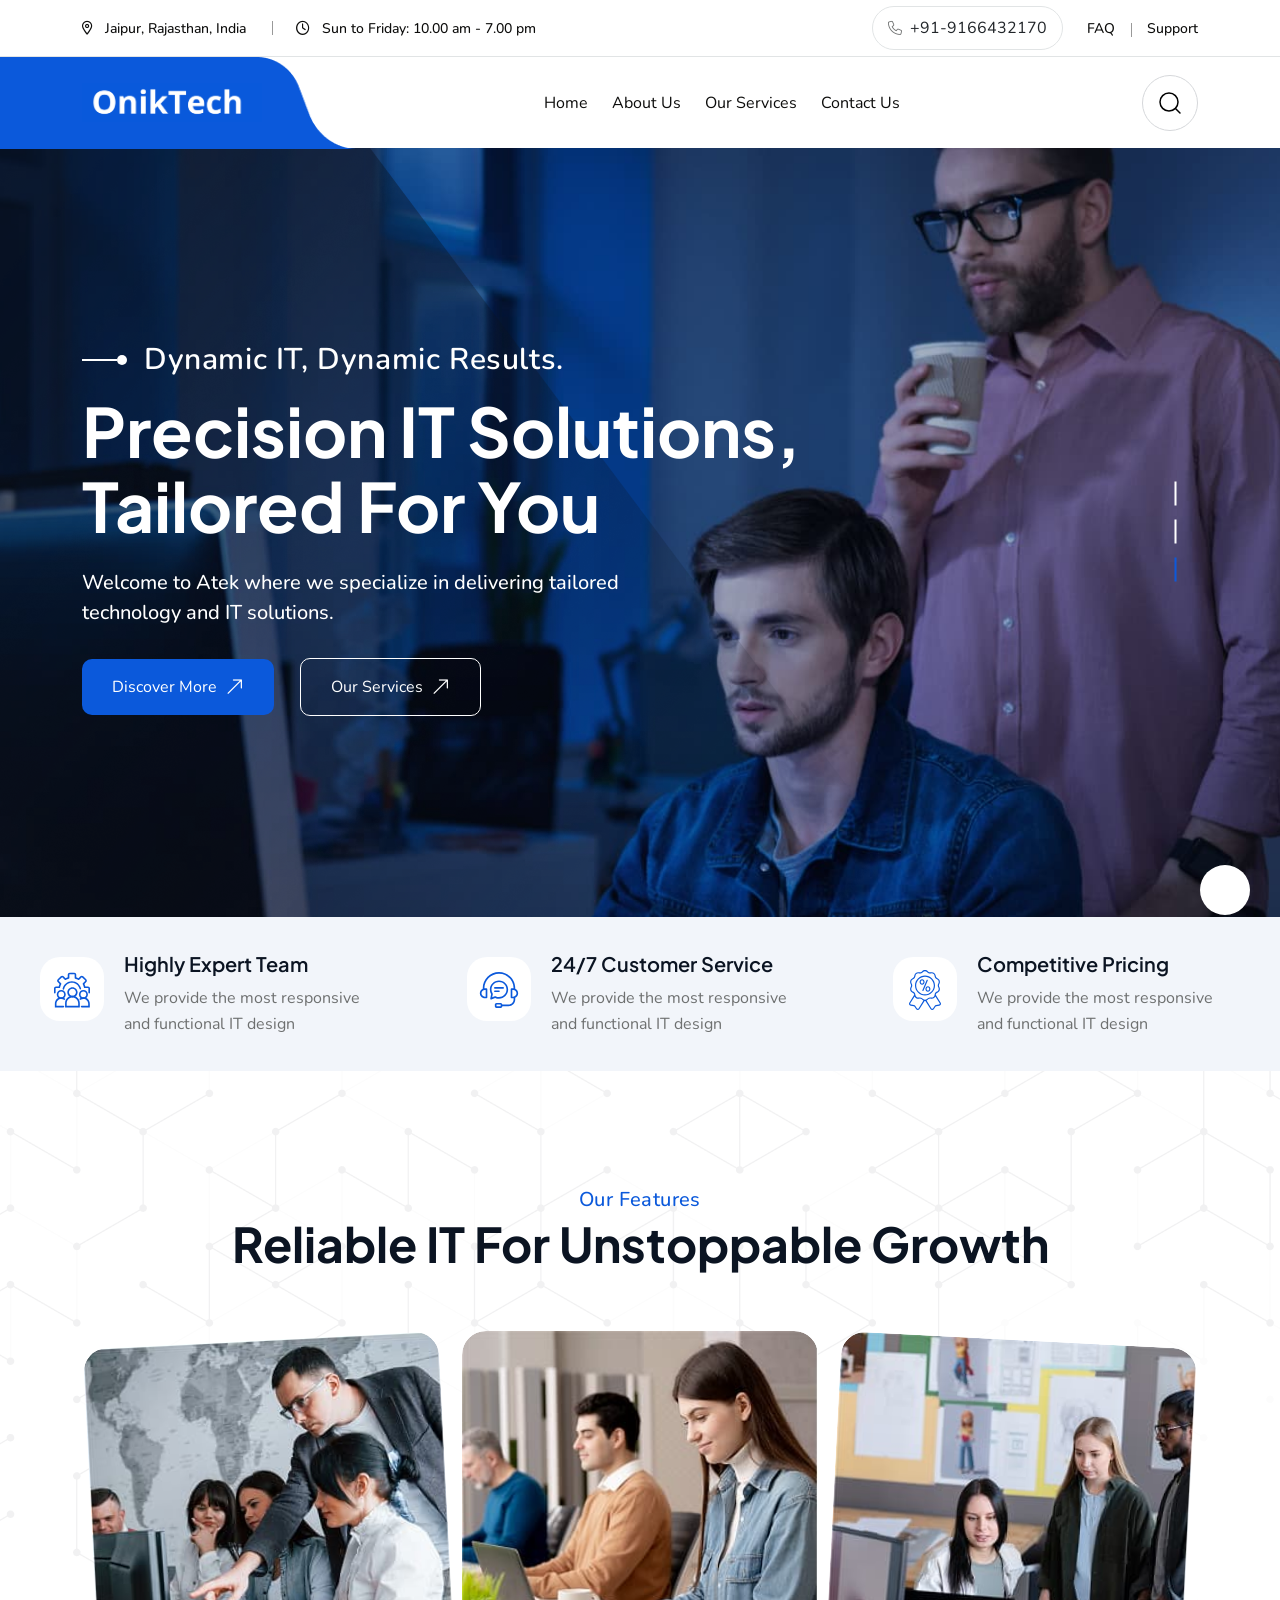
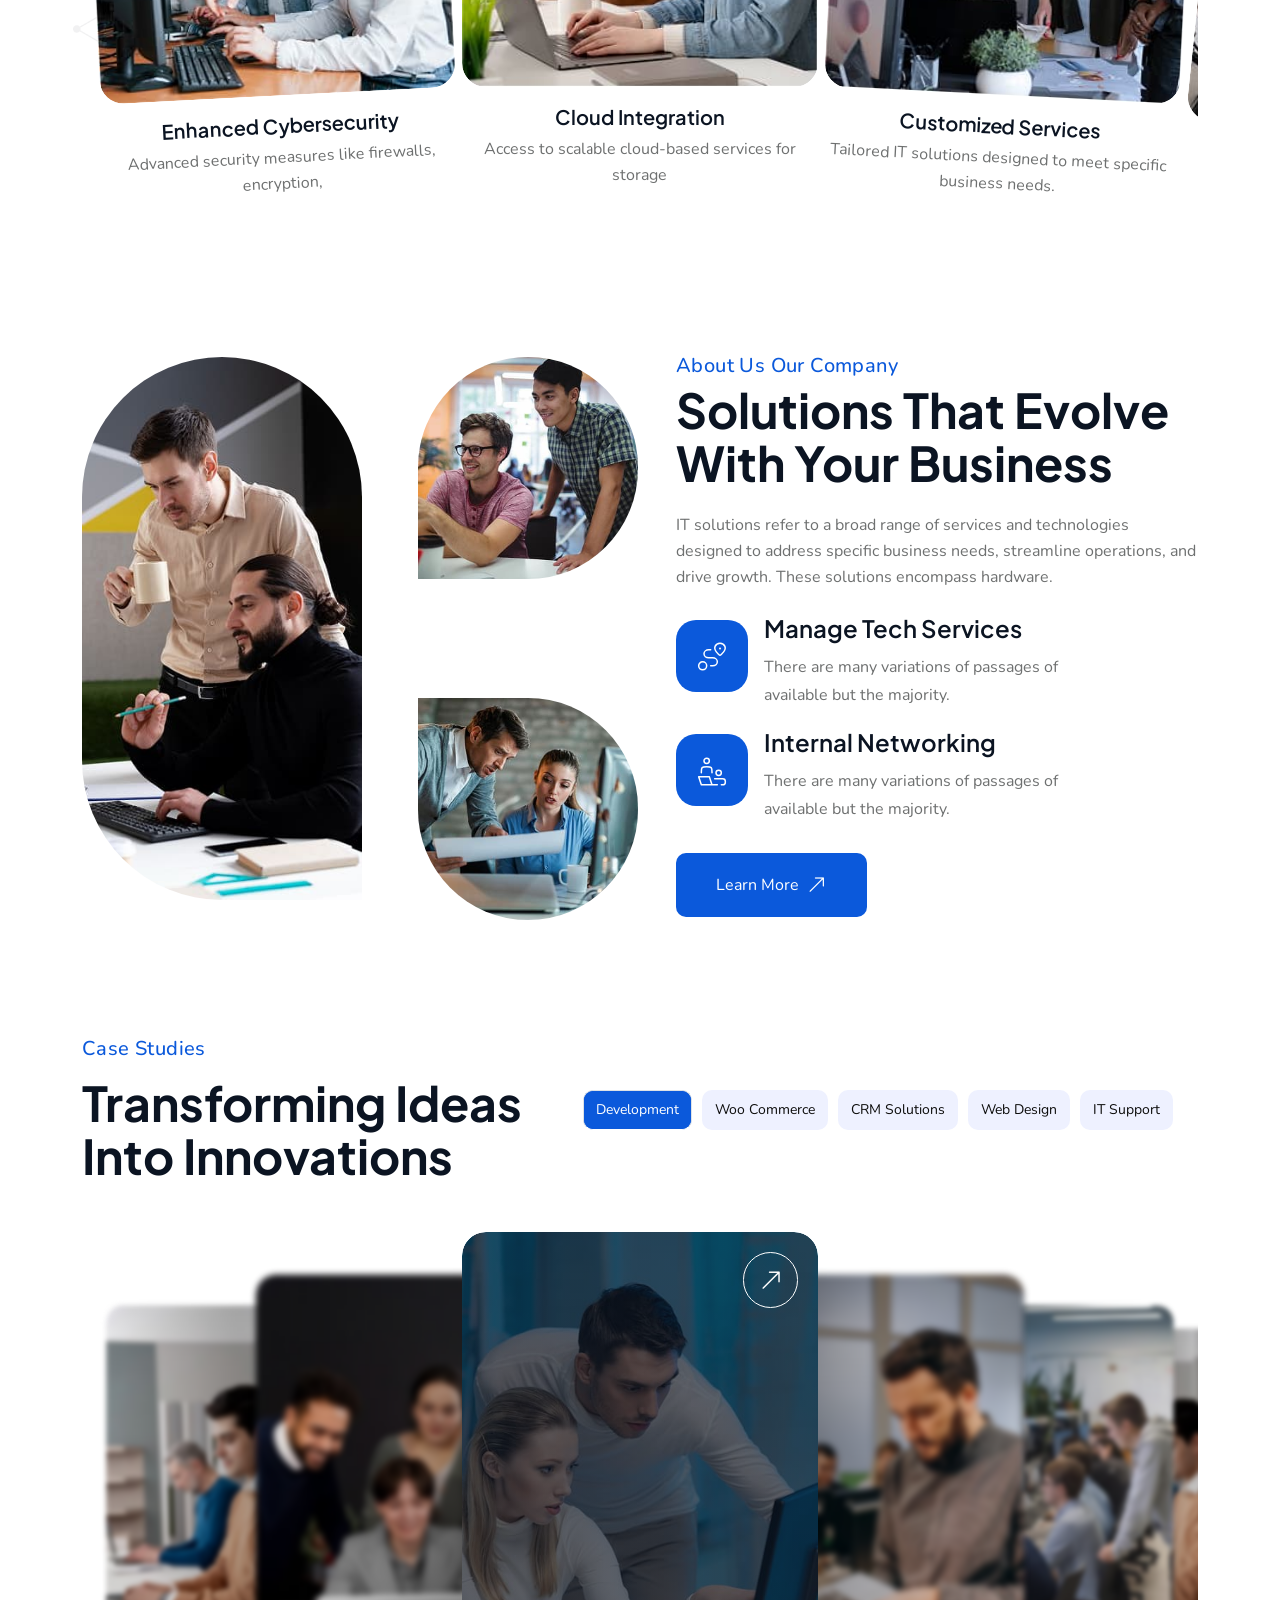
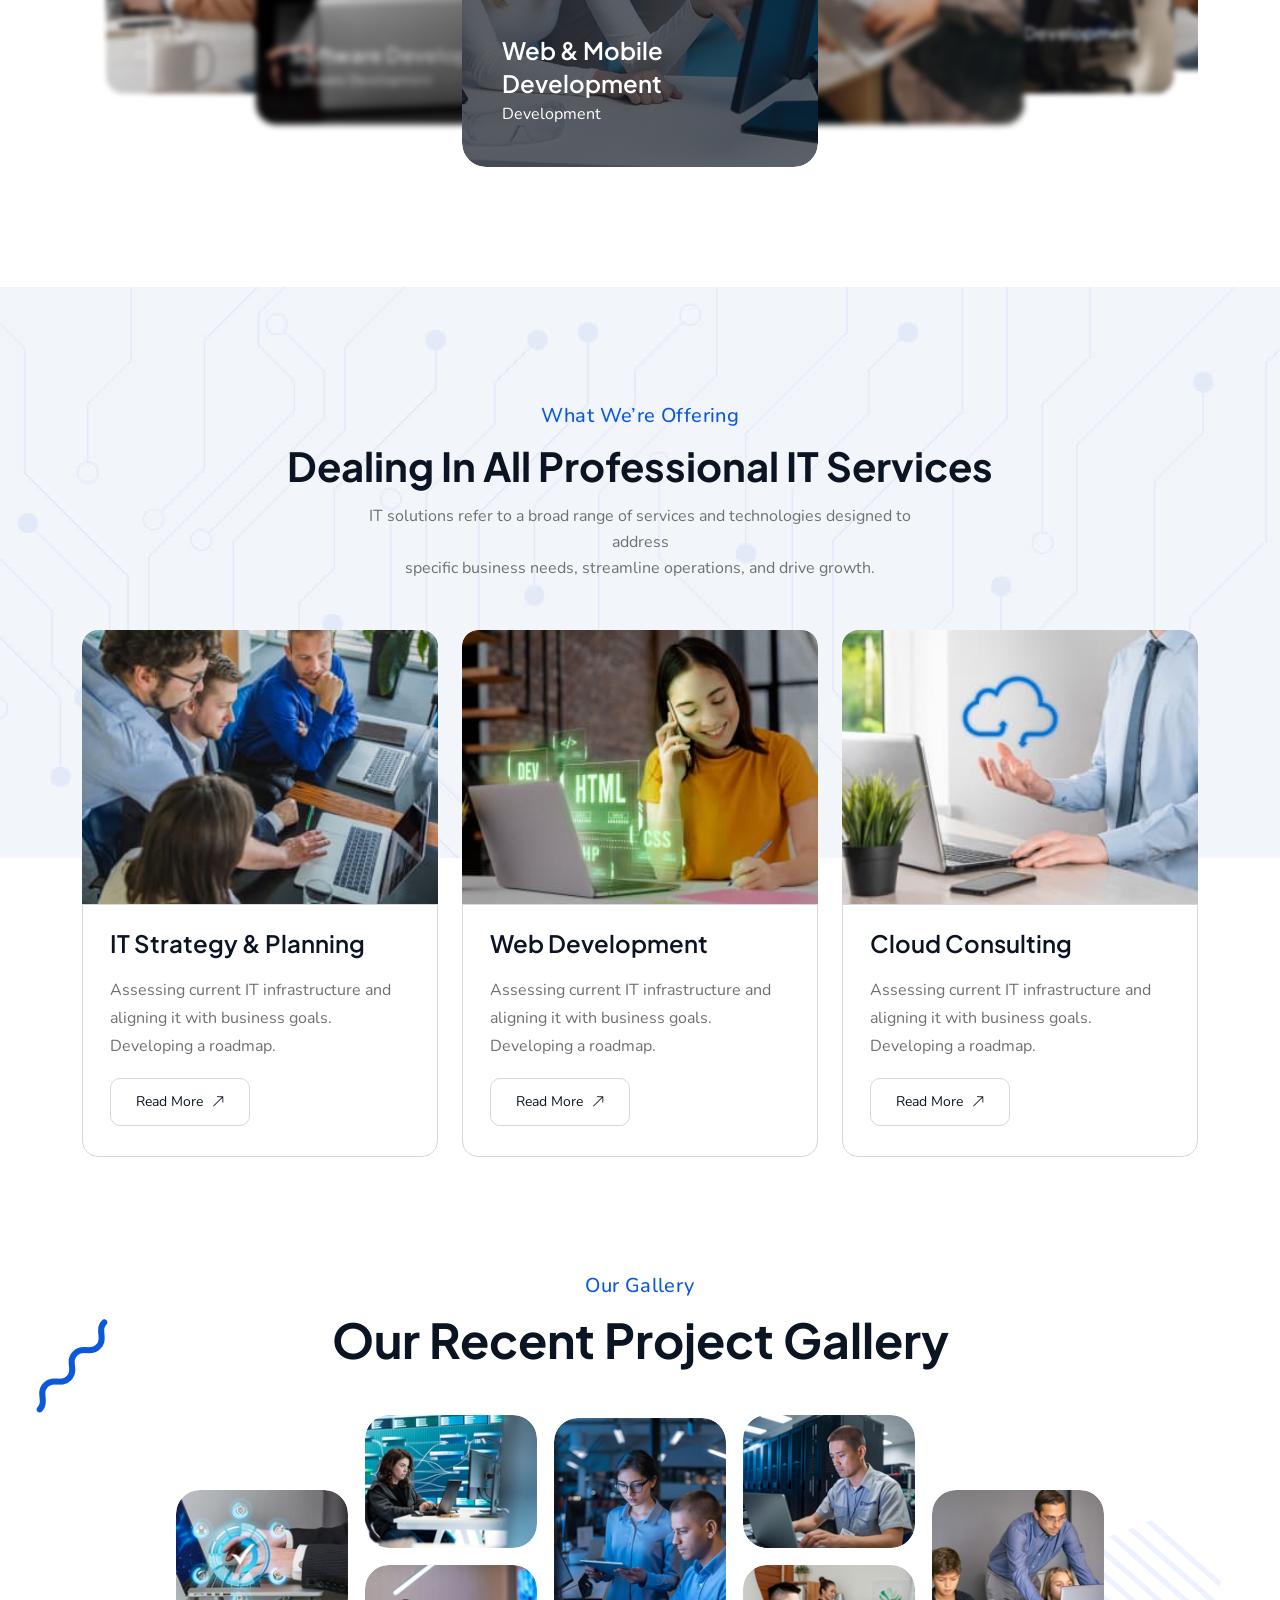
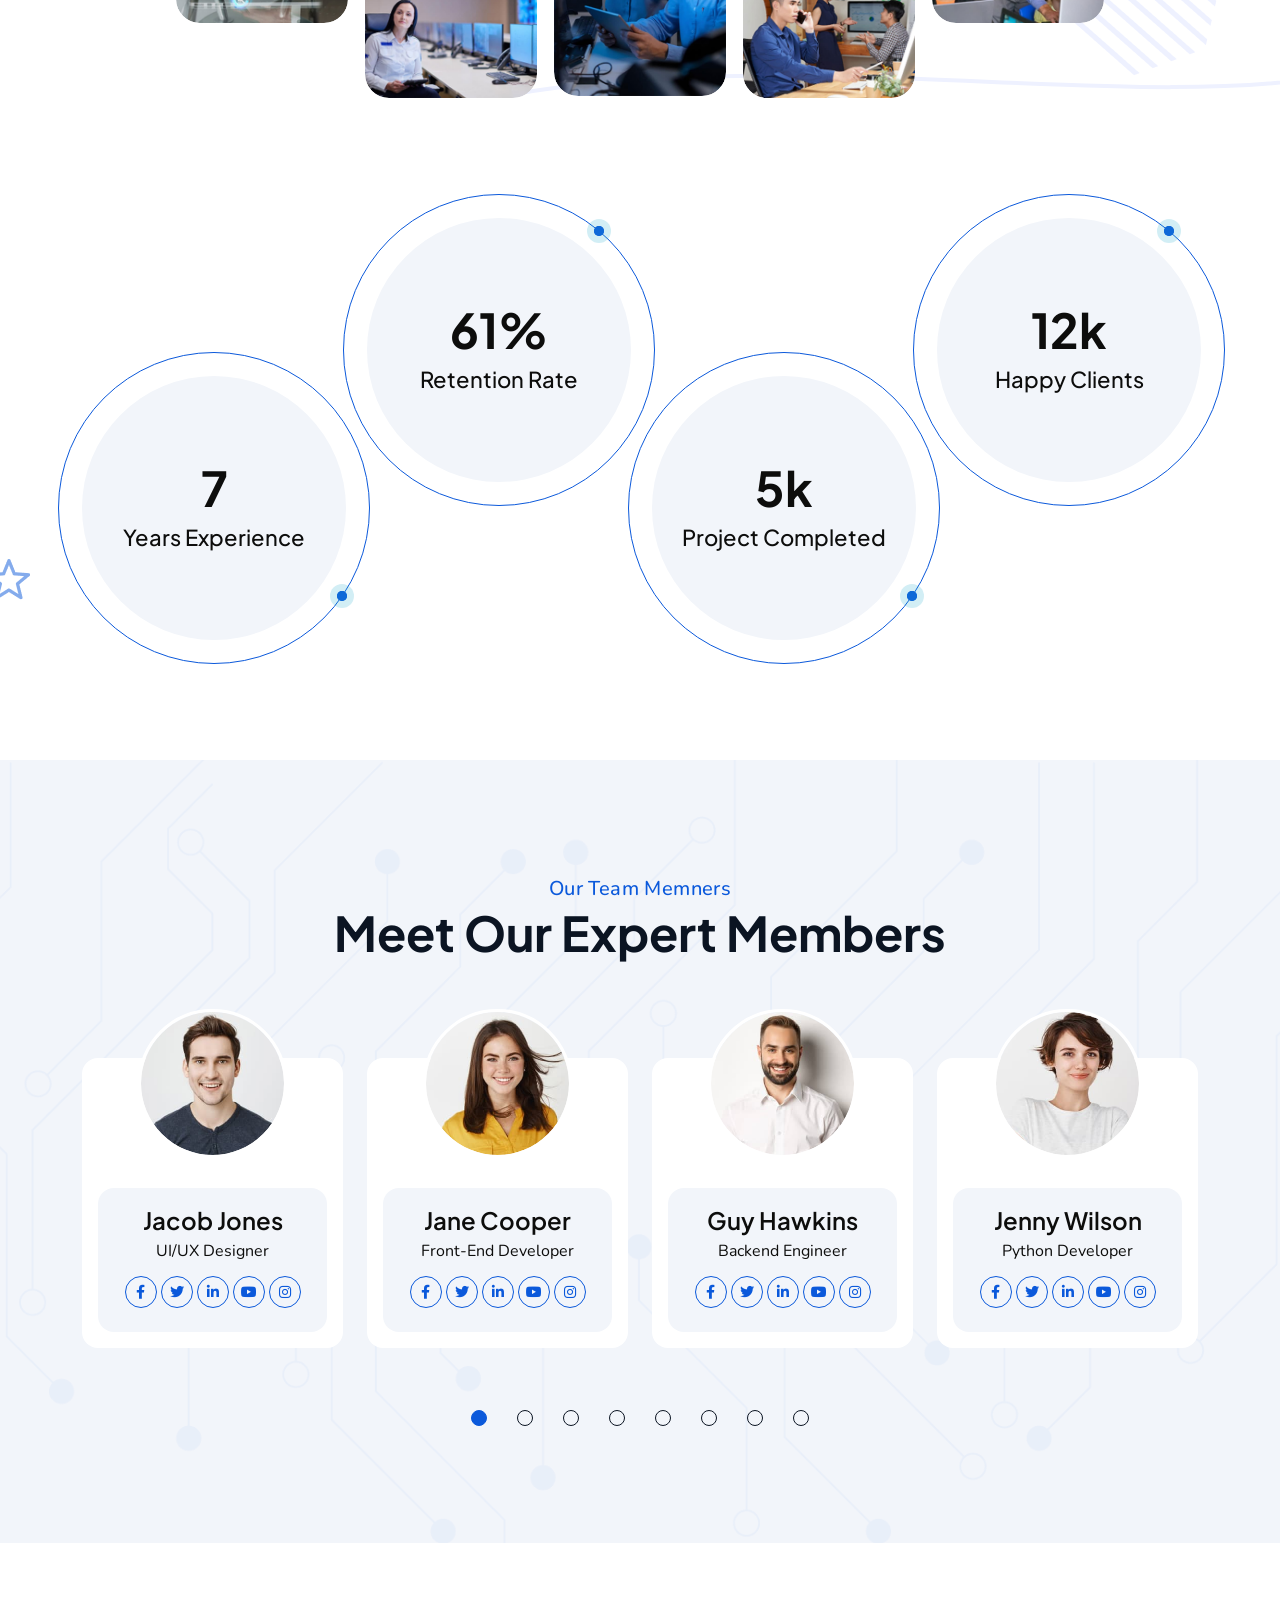
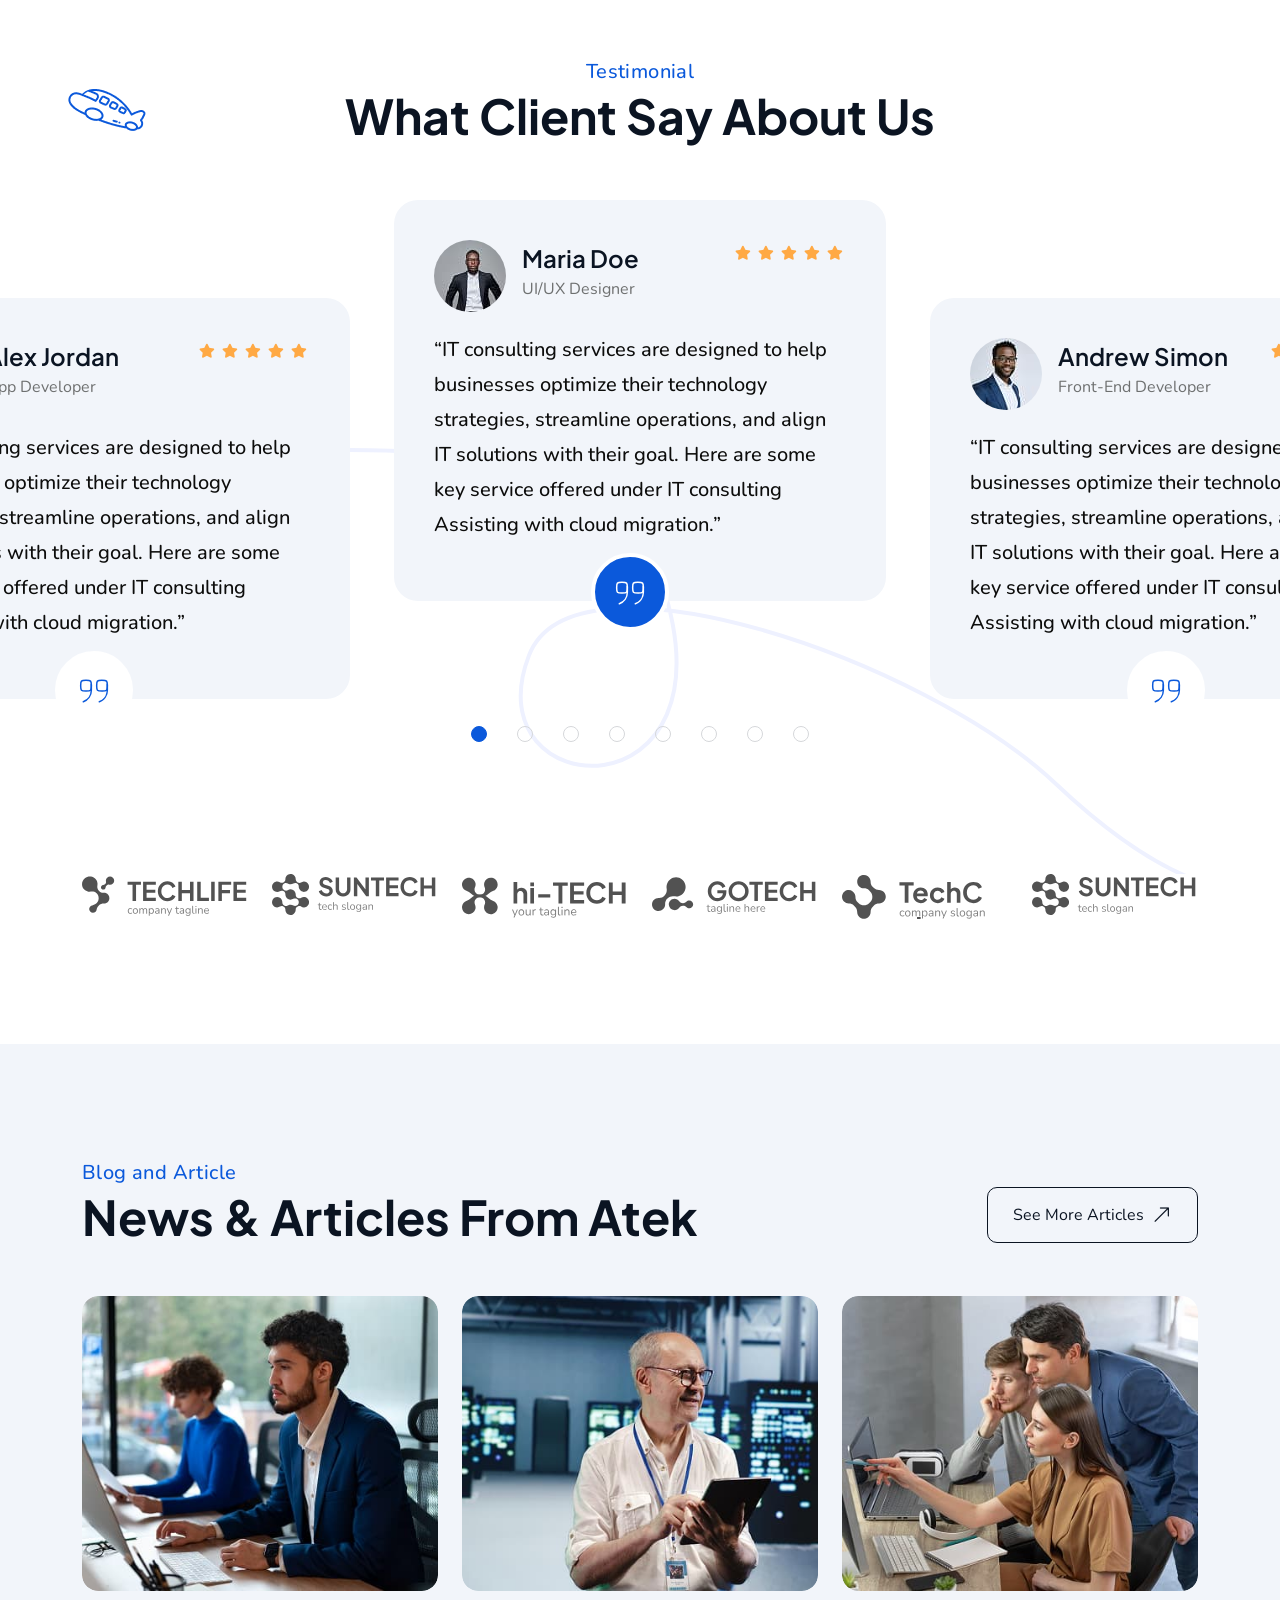
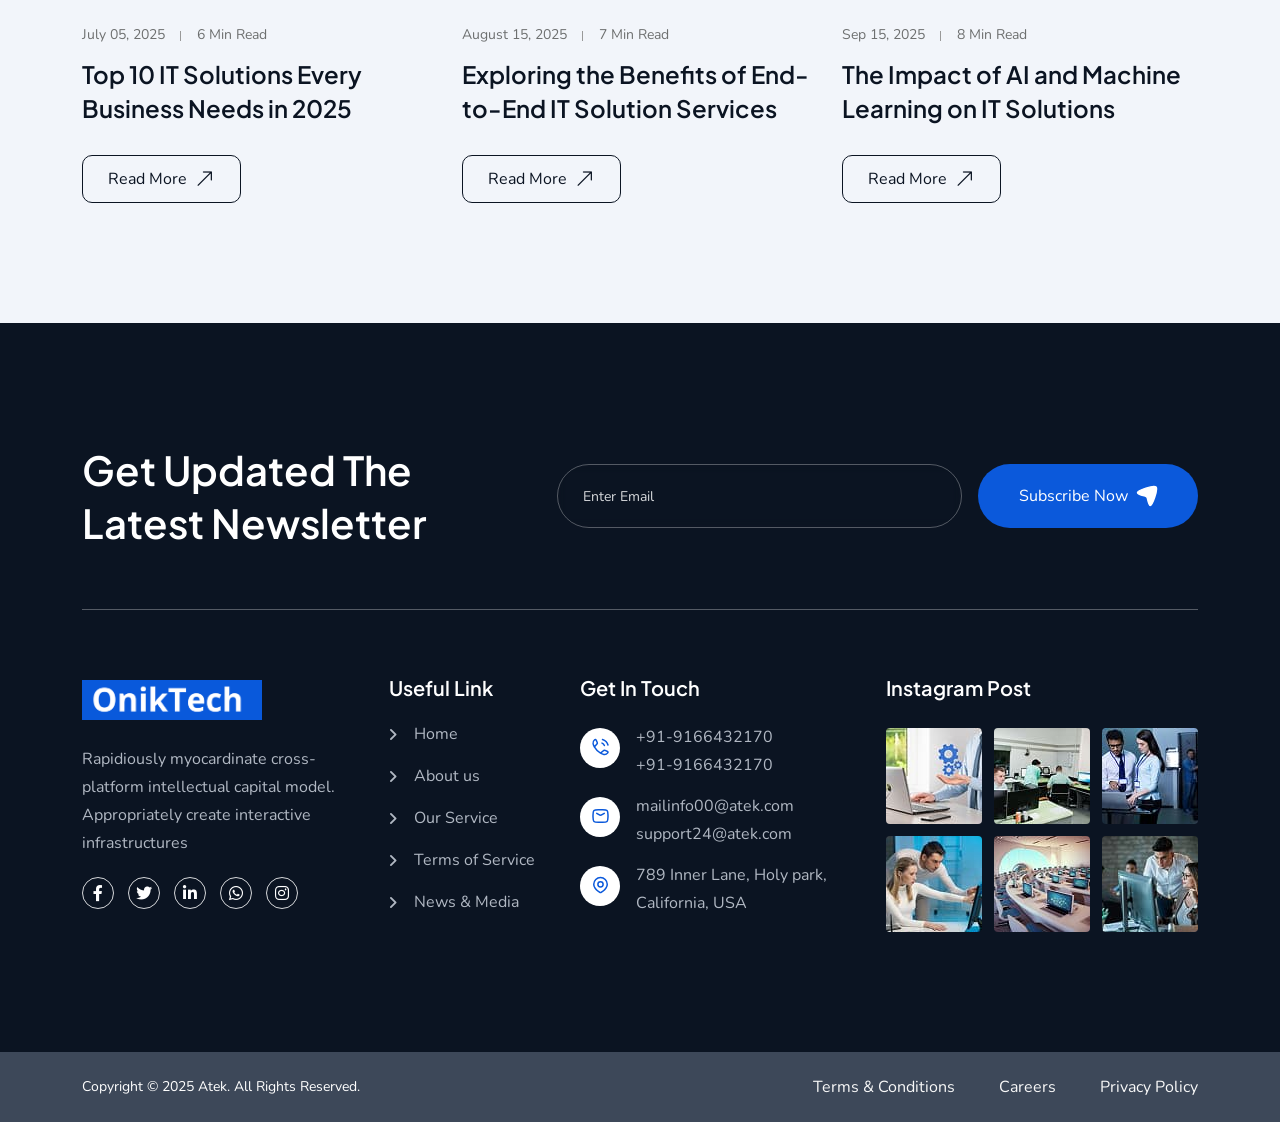
==== commit 6851c338: "ewjenjw" ====
--- a/index.html
+++ b/index.html
@@ -266,108 +266,19 @@
         </div>
         <div class="th-mobile-menu">
           <ul>
-            <li class="menu-item-has-children mega-menu-wrap">
+            <li class="">
               <a class="active" href="https://oniktech.com">Home</a>
-              <ul class="sub-menu">
-                <li><a href="https://oniktech.com">Home Consulting</a></li>
-                <li><a href="home-cloud.html">Home Cloud</a></li>
-                <li><a href="home-ai-machine.html">Home Ai-Machine</a></li>
-                <li><a href="home-startup.html">Home Startup</a></li>
-                <li>
-                  <a href="home-cybersecurity.html">Home Cybersecurity</a>
-                </li>
-                <li><a href="home-sass.html">SaaS Business Product</a></li>
-                <li>
-                  <a href="home-tech-support.html">Tech Support Services</a>
-                </li>
-                <li>
-                  <a href="home-software-development.html"
-                    >Home Software-Development</a
-                  >
-                </li>
-                <li>
-                  <a href="home-app-development.html">Web & App Development</a>
-                </li>
-                <li><a href="home-it-solutions.html">Home It Solutions</a></li>
-                <li>
-                  <a href="home-digital-transformation.html"
-                    >Home Digital Transformation</a
-                  >
-                </li>
-                <li>
-                  <a href="home-data-analytics.html"
-                    >Home Data Analytics & Big</a
-                  >
-                </li>
-                <li>
-                  <a href="home-blockchain-fintech.html"
-                    >Home Blockchain & Fintech</a
-                  >
-                </li>
-              </ul>
+              
             </li>
             <li class="menu-item-has-children">
-              <a href="#">About Us</a>
-              <ul class="sub-menu">
-                <li><a href="about.html">About Us</a></li>
-                <li><a href="about2.html">About Us 2</a></li>
-              </ul>
+              <a href="https://oniktech.com/about.html">About Us</a>
+              
             </li>
             <li class="menu-item-has-children">
-              <a href="#">Pages</a>
-              <ul class="sub-menu">
-                <li class="menu-item-has-children">
-                  <a href="#">Shop</a>
-                  <ul class="sub-menu">
-                    <li><a href="shop.html">Shop</a></li>
-                    <li><a href="shop-details.html">Shop Details</a></li>
-                    <li><a href="cart.html">Cart Page</a></li>
-                    <li><a href="checkout.html">Checkout</a></li>
-                    <li><a href="wishlist.html">Wishlist</a></li>
-                  </ul>
-                </li>
-                <li><a href="gallery.html">Gallery</a></li>
-                <li><a href="case-study.html">Case Study</a></li>
-                <li>
-                  <a href="case-study-details.html">Case Study Details</a>
-                </li>
-                <li><a href="career.html">Career</a></li>
-                <li><a href="career-details.html">Career Details</a></li>
-                <li><a href="team-guide.html">Team</a></li>
-                <li><a href="team-guider-details.html">Team Details</a></li>
-                <li><a href="faq.html">Faq Page</a></li>
-                <li><a href="price.html">Price Package</a></li>
-                <li><a href="error.html">Error Page</a></li>
-              </ul>
+              <a href="https://oniktech.com/about.html">Our Services</a>
             </li>
             <li class="menu-item-has-children">
-              <a href="#">Our Services</a>
-              <ul class="sub-menu">
-                <li><a href="service.html">Services</a></li>
-                <li><a href="service-details.html">Service Details</a></li>
-              </ul>
-            </li>
-            <li class="menu-item-has-children">
-              <a href="#">Projects</a>
-              <ul class="sub-menu">
-                <li><a href="project-grid.html">Project Grid</a></li>
-                <li><a href="project-details.html">Project Details</a></li>
-              </ul>
-            </li>
-            <li class="menu-item-has-children">
-              <a href="#">Blog</a>
-              <ul class="sub-menu">
-                <li><a href="blog.html">Blog</a></li>
-                <li><a href="blog-grid.html">Blog Grid</a></li>
-                <li><a href="blog-details.html">Blog Details</a></li>
-              </ul>
-            </li>
-            <li class="menu-item-has-children">
-              <a href="contact.html">Contact us</a>
-              <ul class="sub-menu">
-                <li><a href="contact.html">Contact Us</a></li>
-                <li><a href="contact-2.html">Contact Us Two</a></li>
-              </ul>
+              <a href="https://oniktech.com/contact.html">Contact Us</a>
             </li>
           </ul>
         </div>
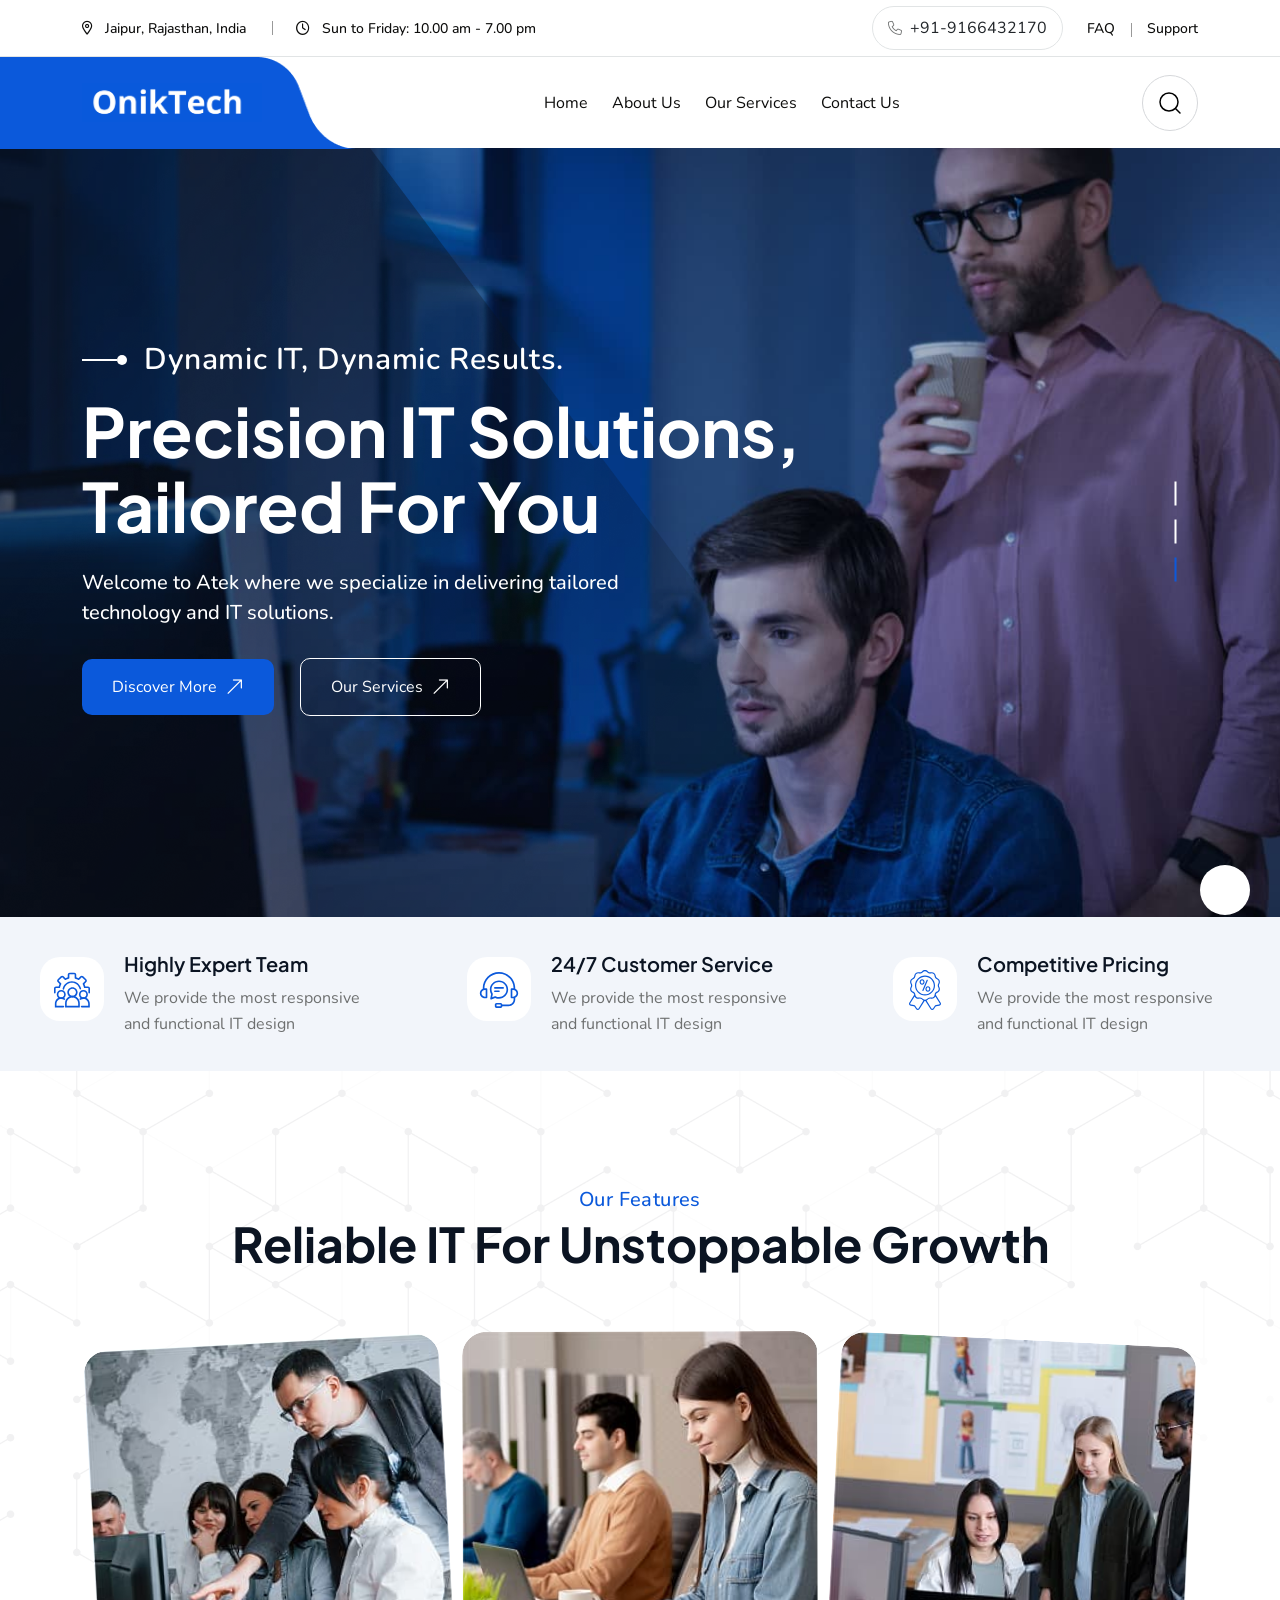
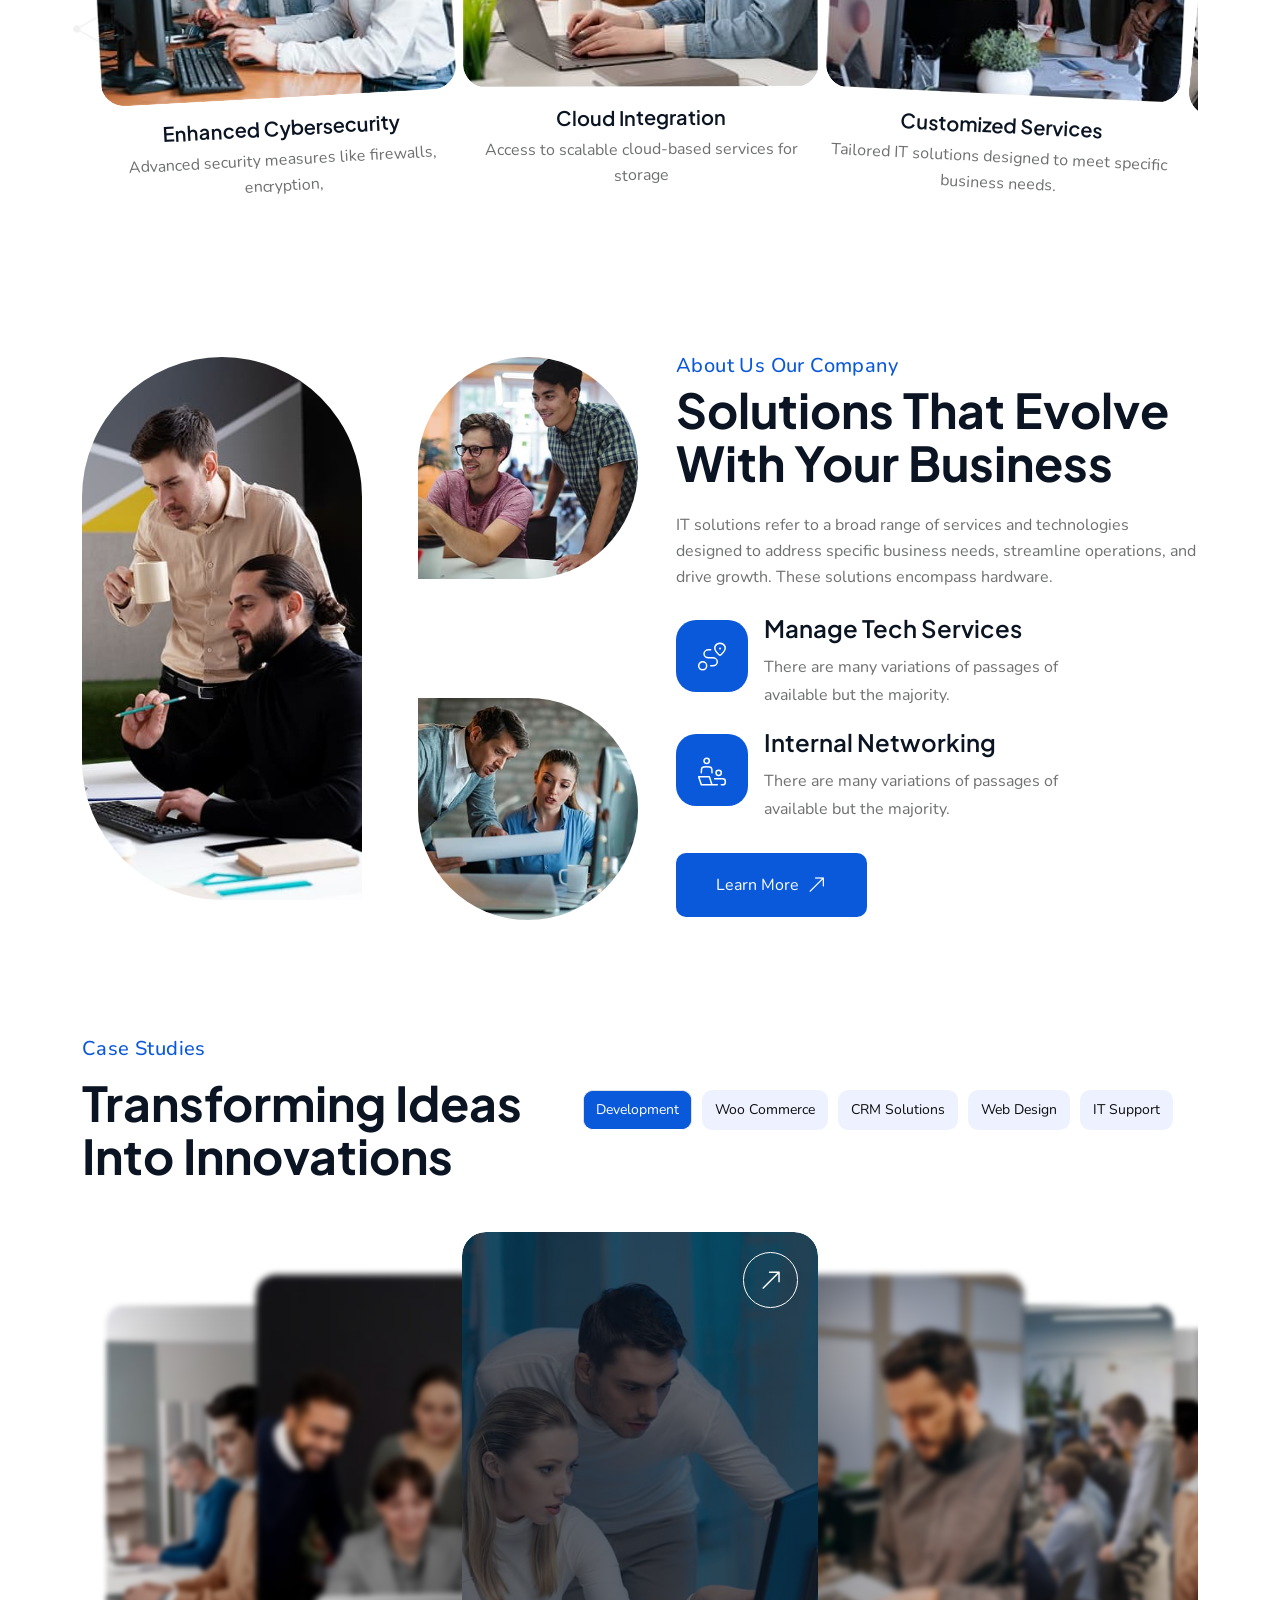
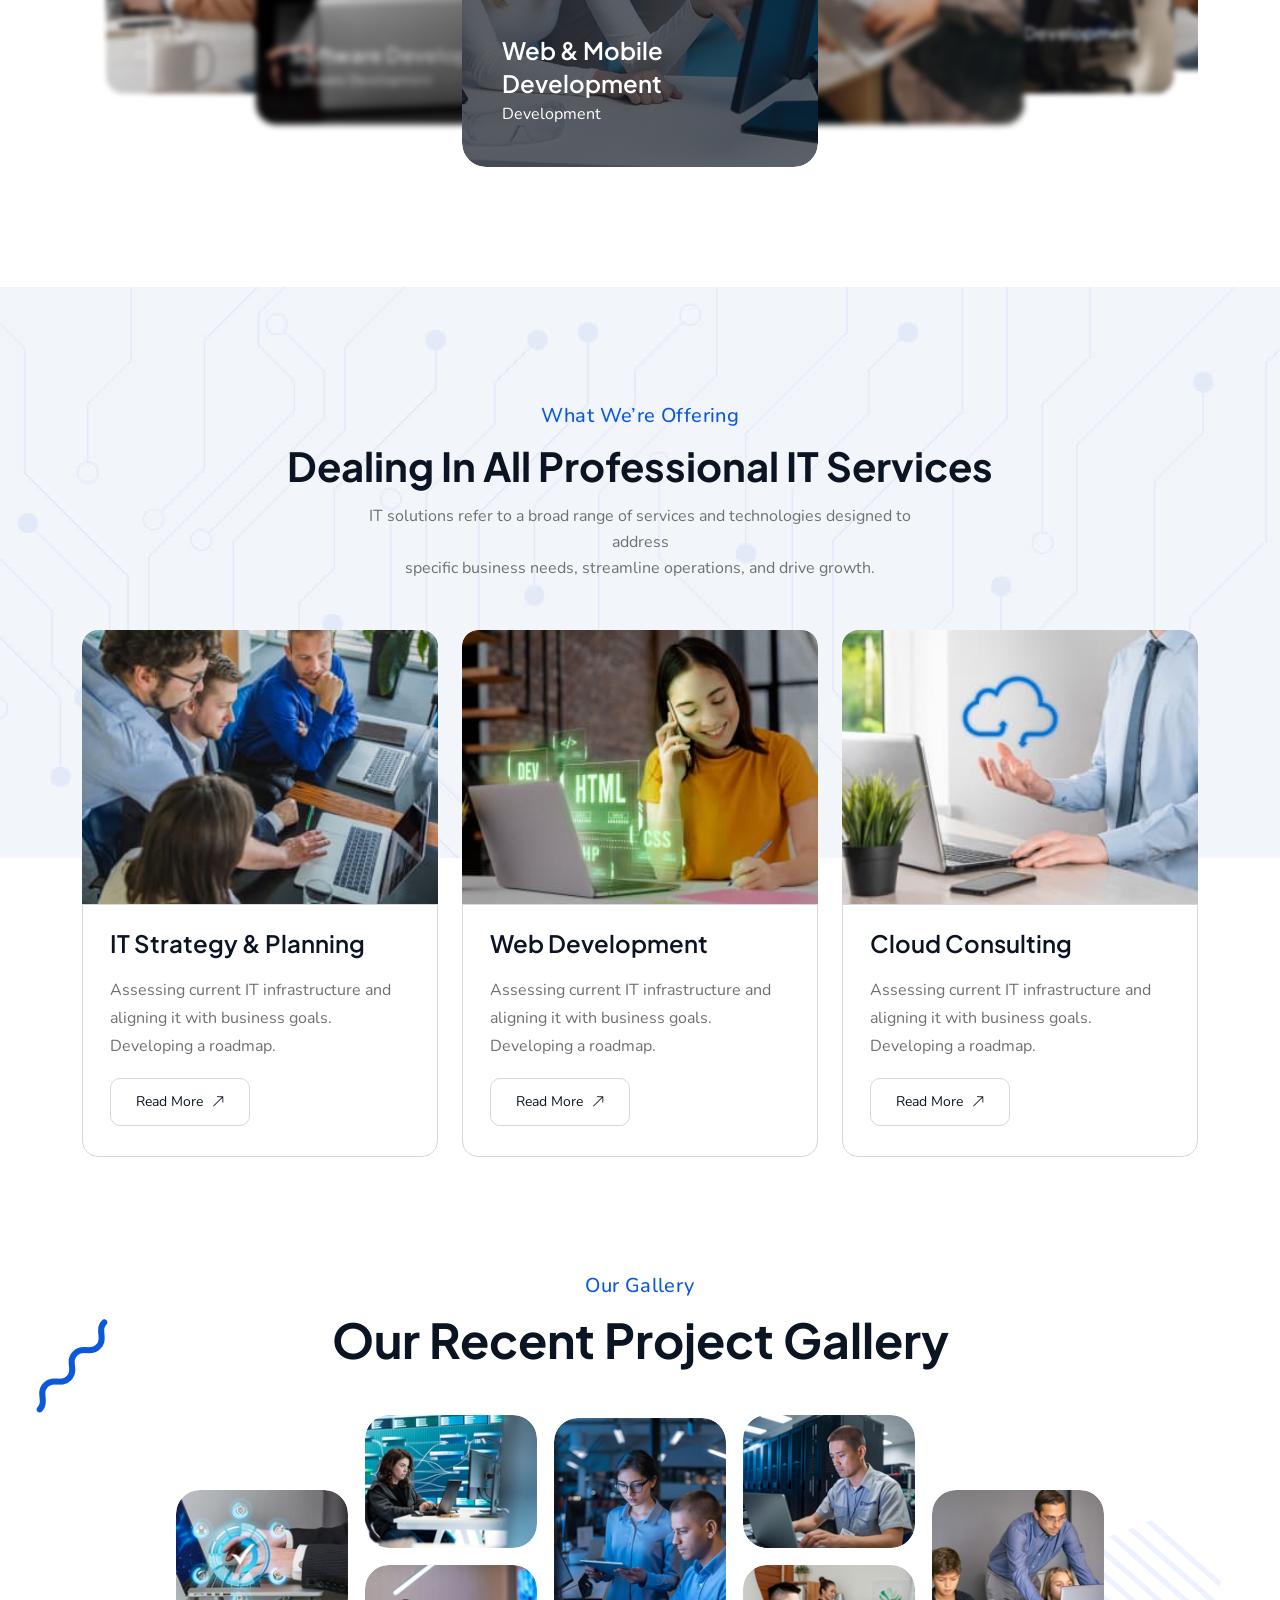
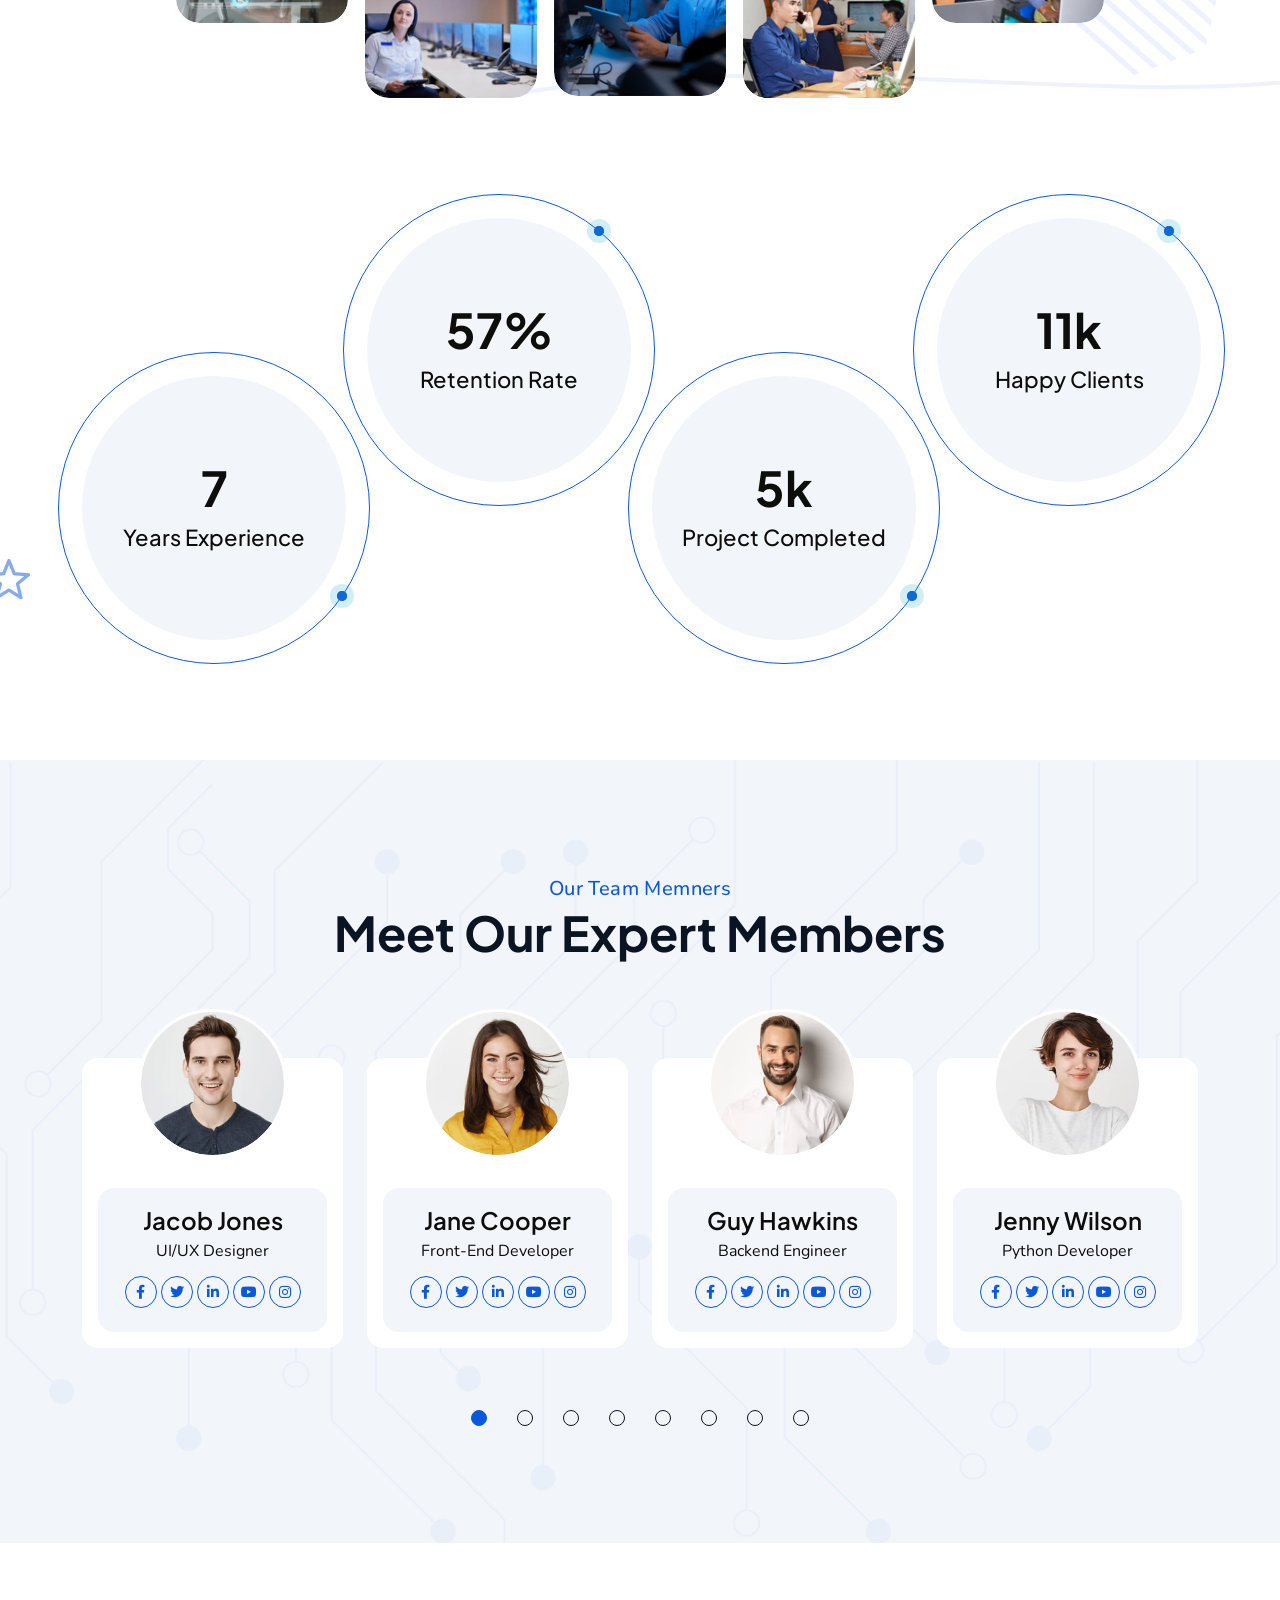
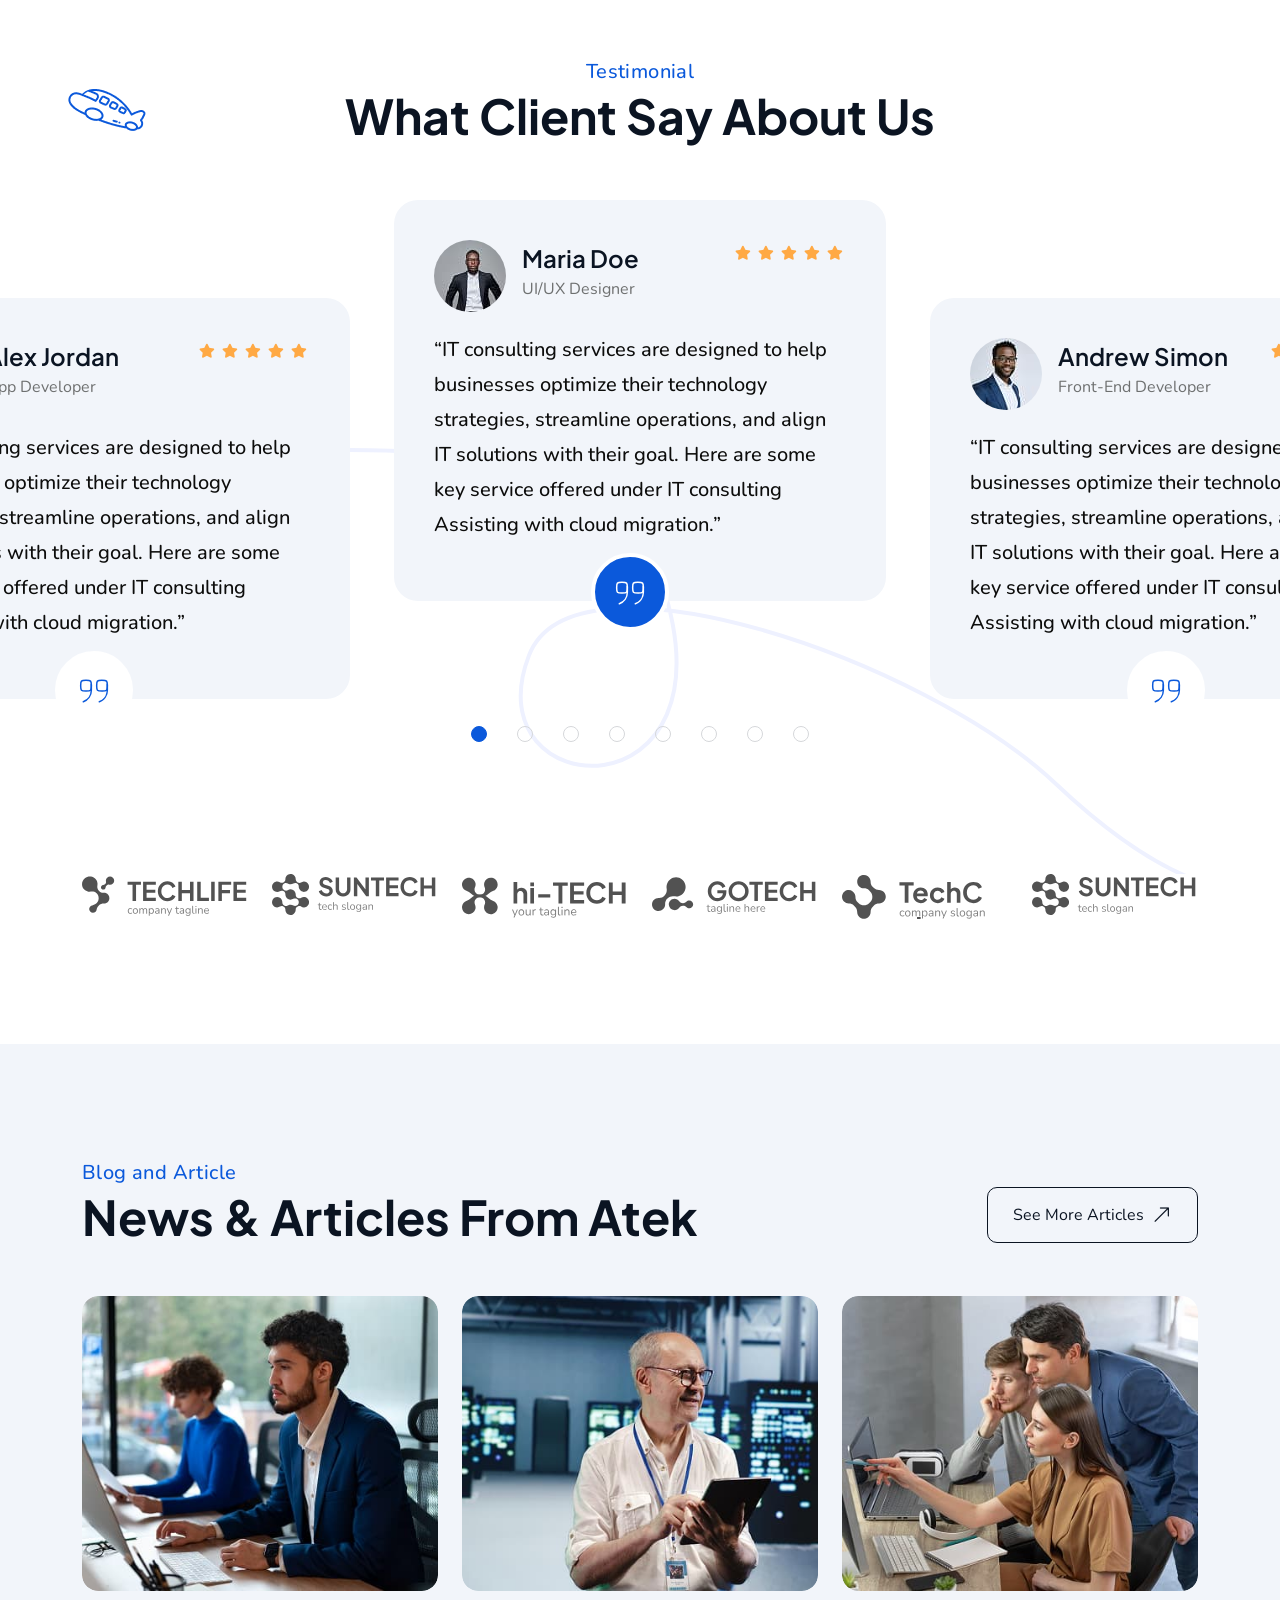
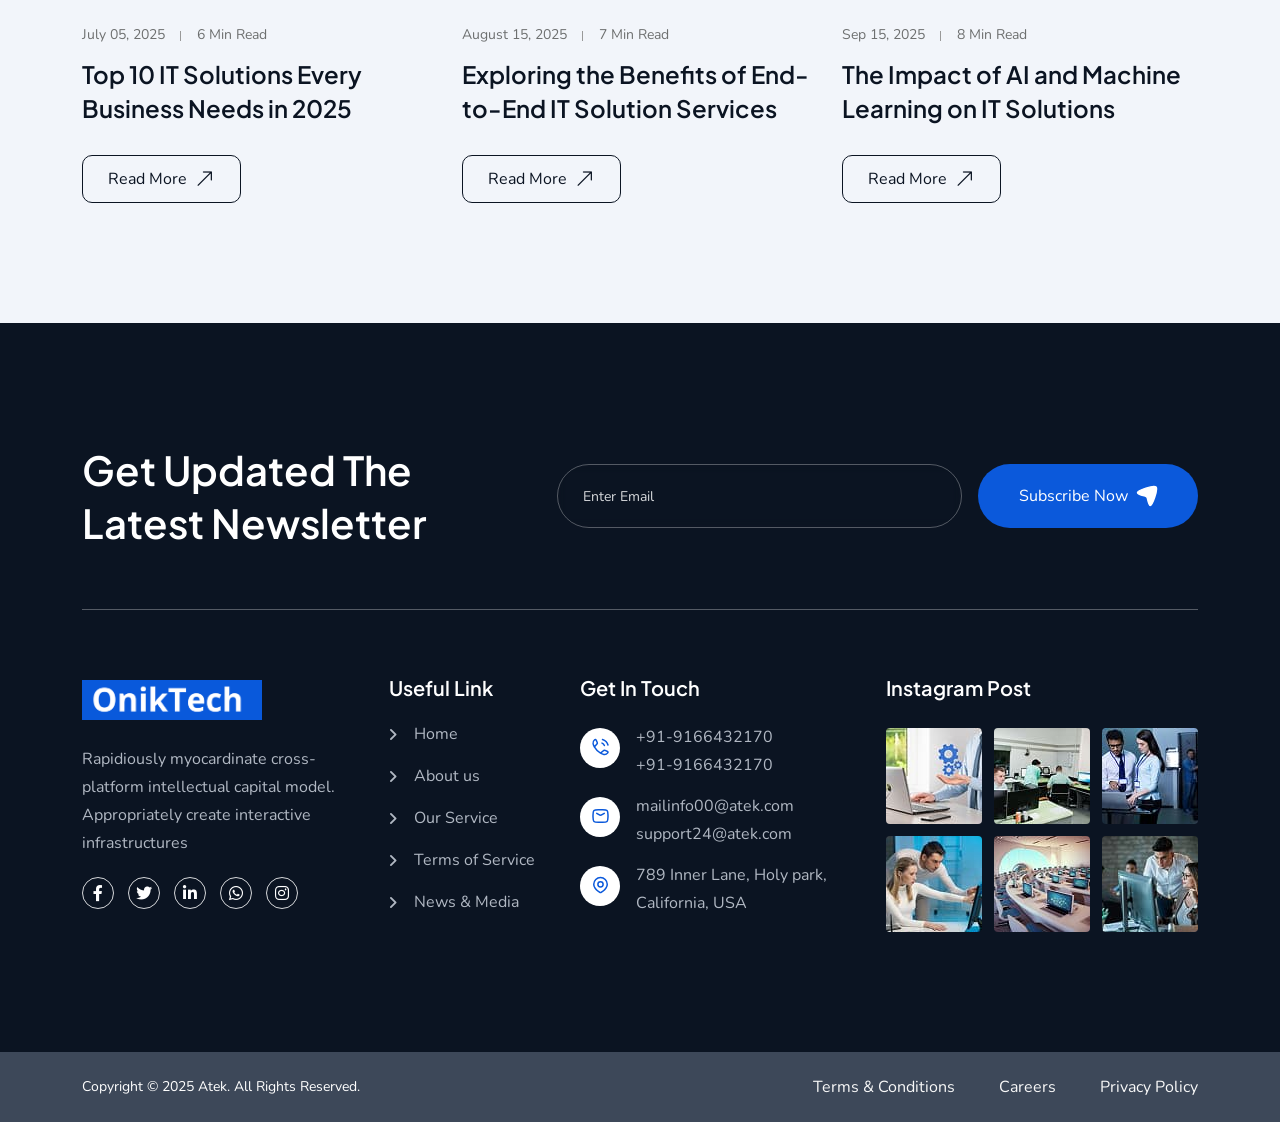
==== commit a9fbcadb: "wewe" ====
--- a/index.html
+++ b/index.html
@@ -270,14 +270,14 @@
               <a class="active" href="https://oniktech.com">Home</a>
               
             </li>
-            <li class="menu-item-has-children">
+            <li class="">
               <a href="https://oniktech.com/about.html">About Us</a>
               
             </li>
-            <li class="menu-item-has-children">
+            <li class="">
               <a href="https://oniktech.com/about.html">Our Services</a>
             </li>
-            <li class="menu-item-has-children">
+            <li class="">
               <a href="https://oniktech.com/contact.html">Contact Us</a>
             </li>
           </ul>
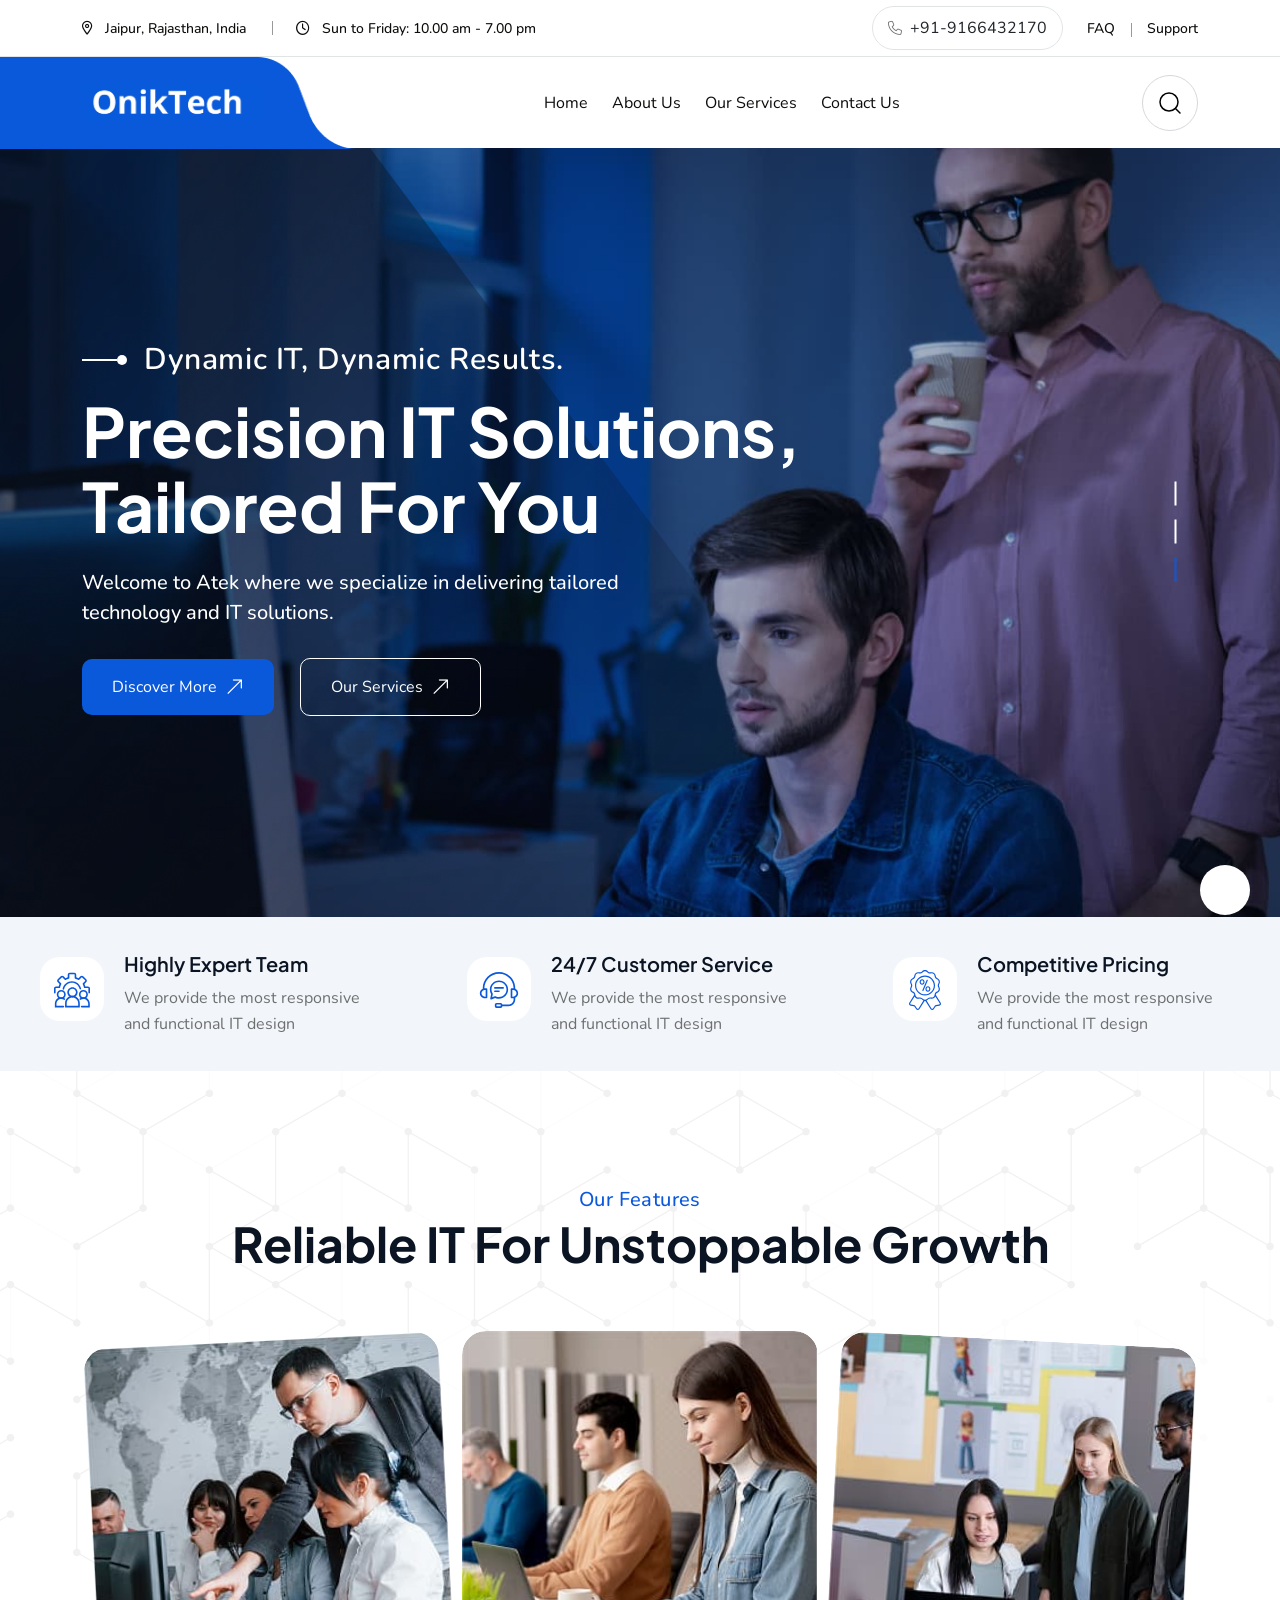
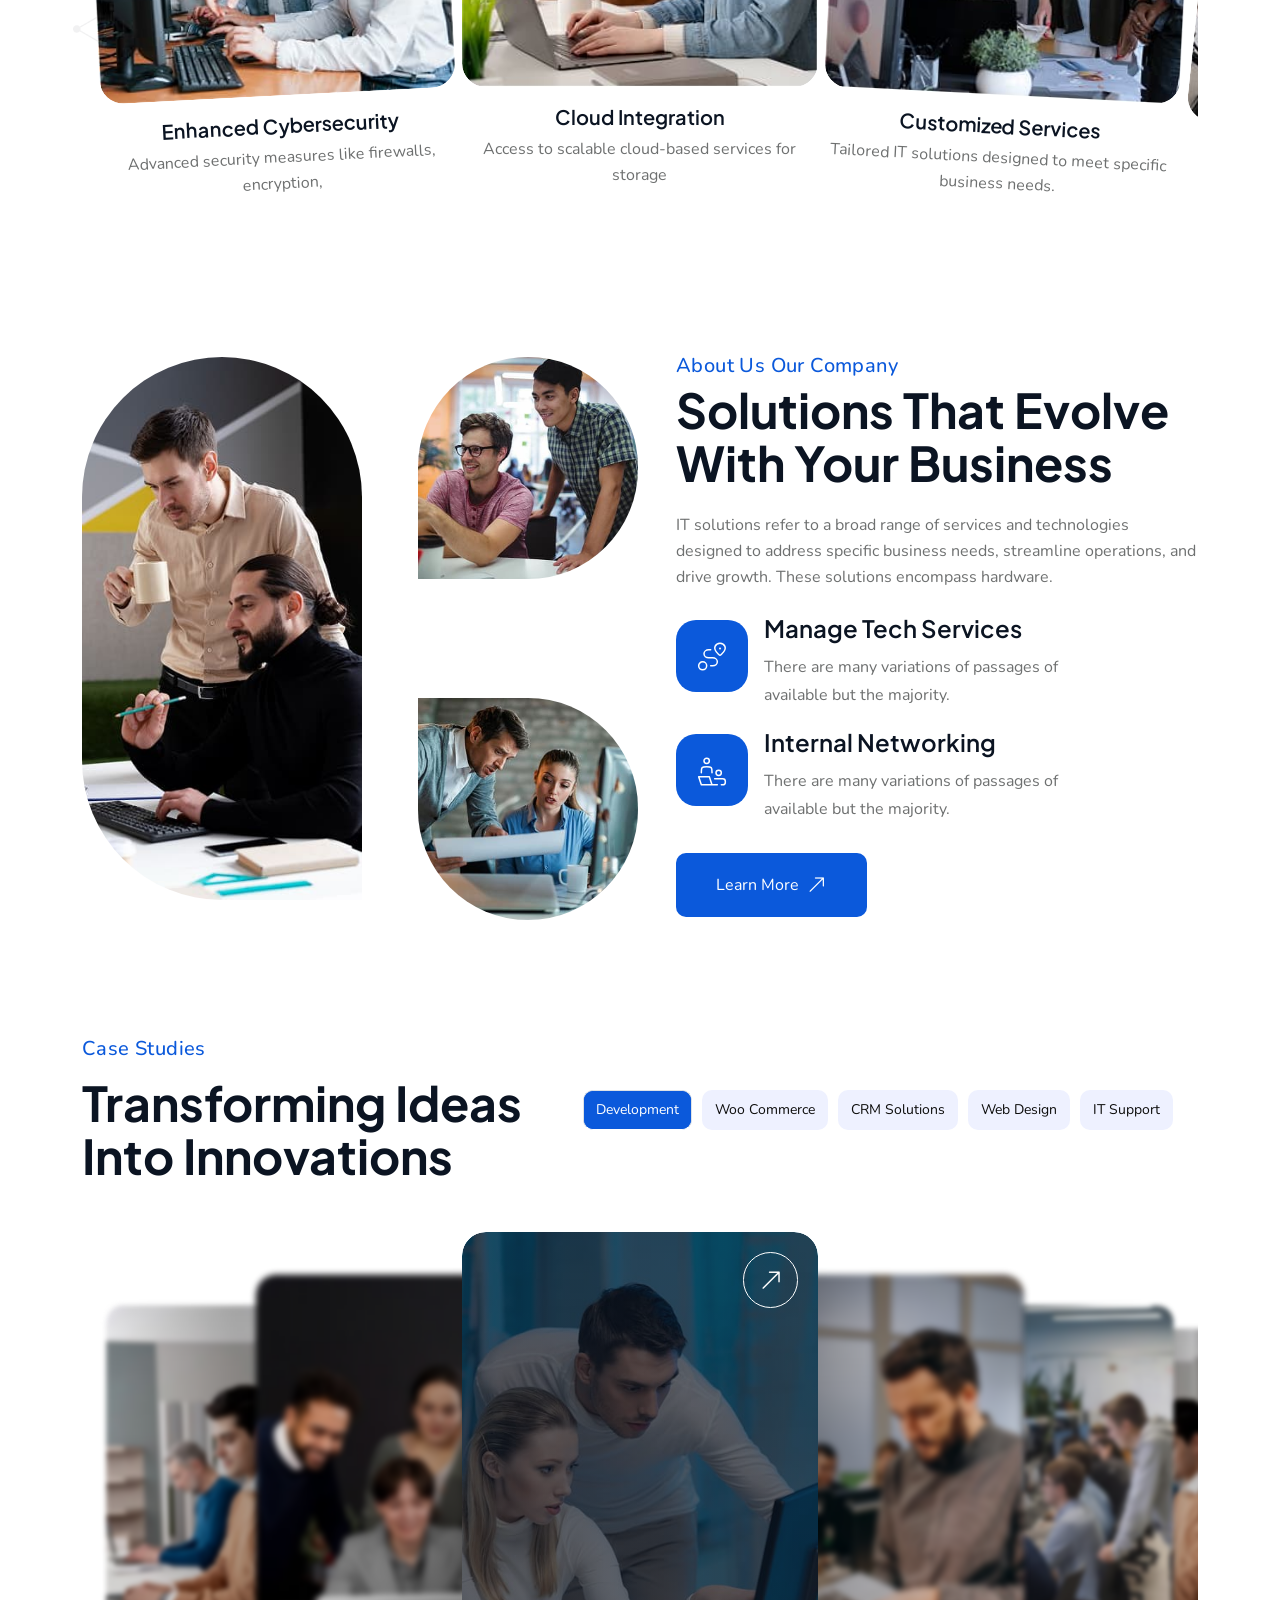
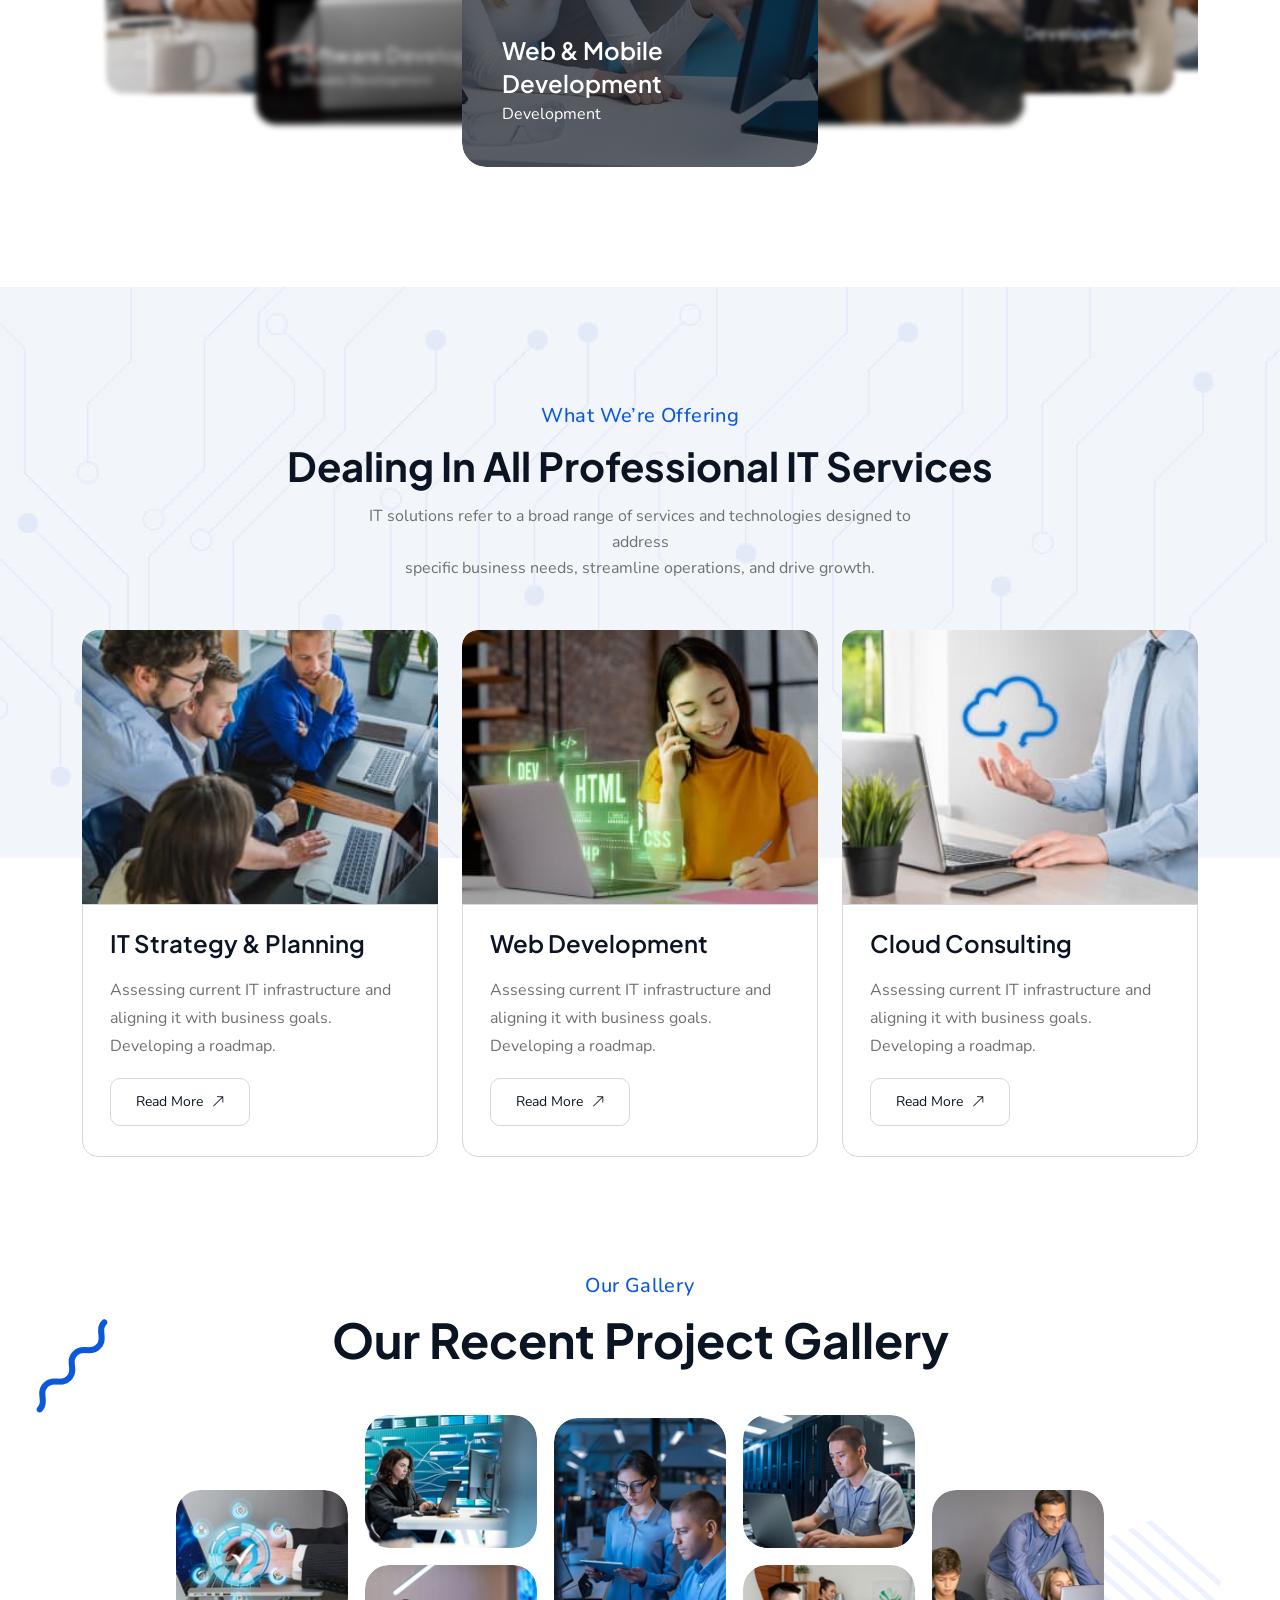
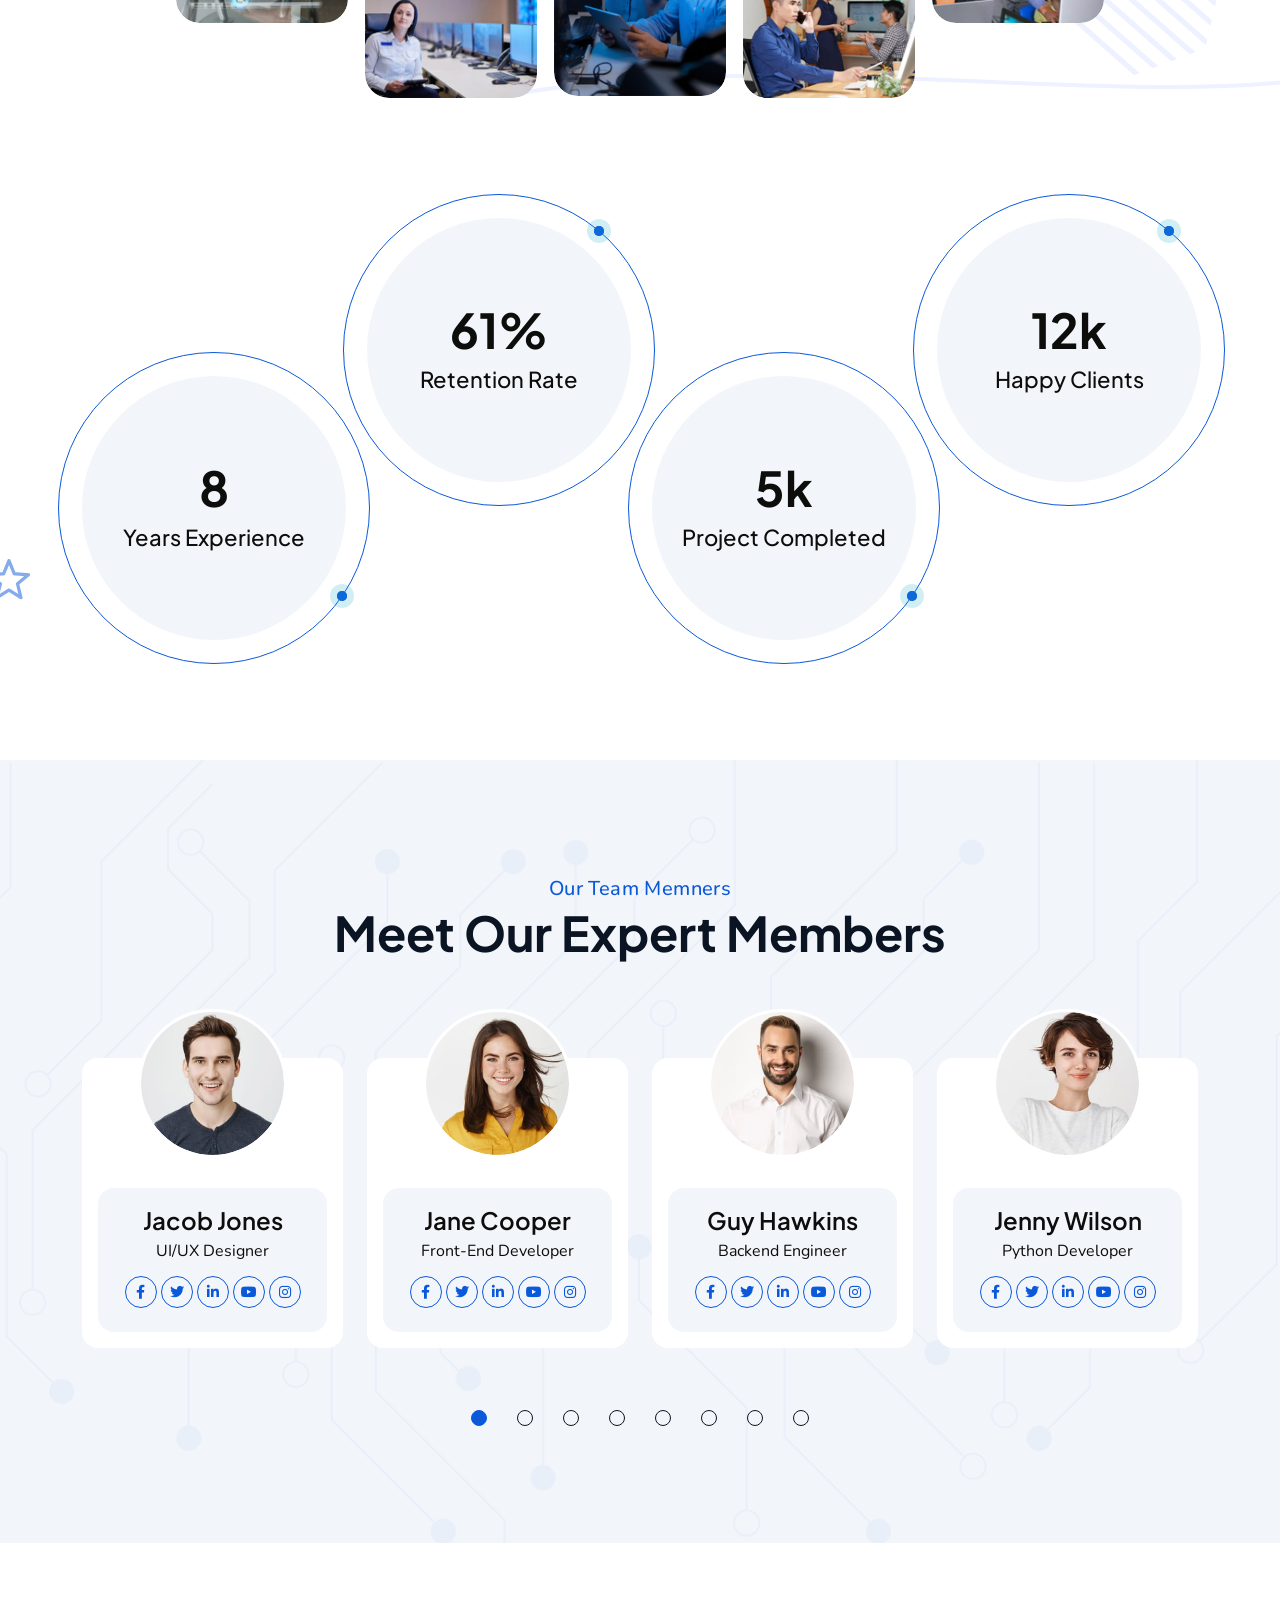
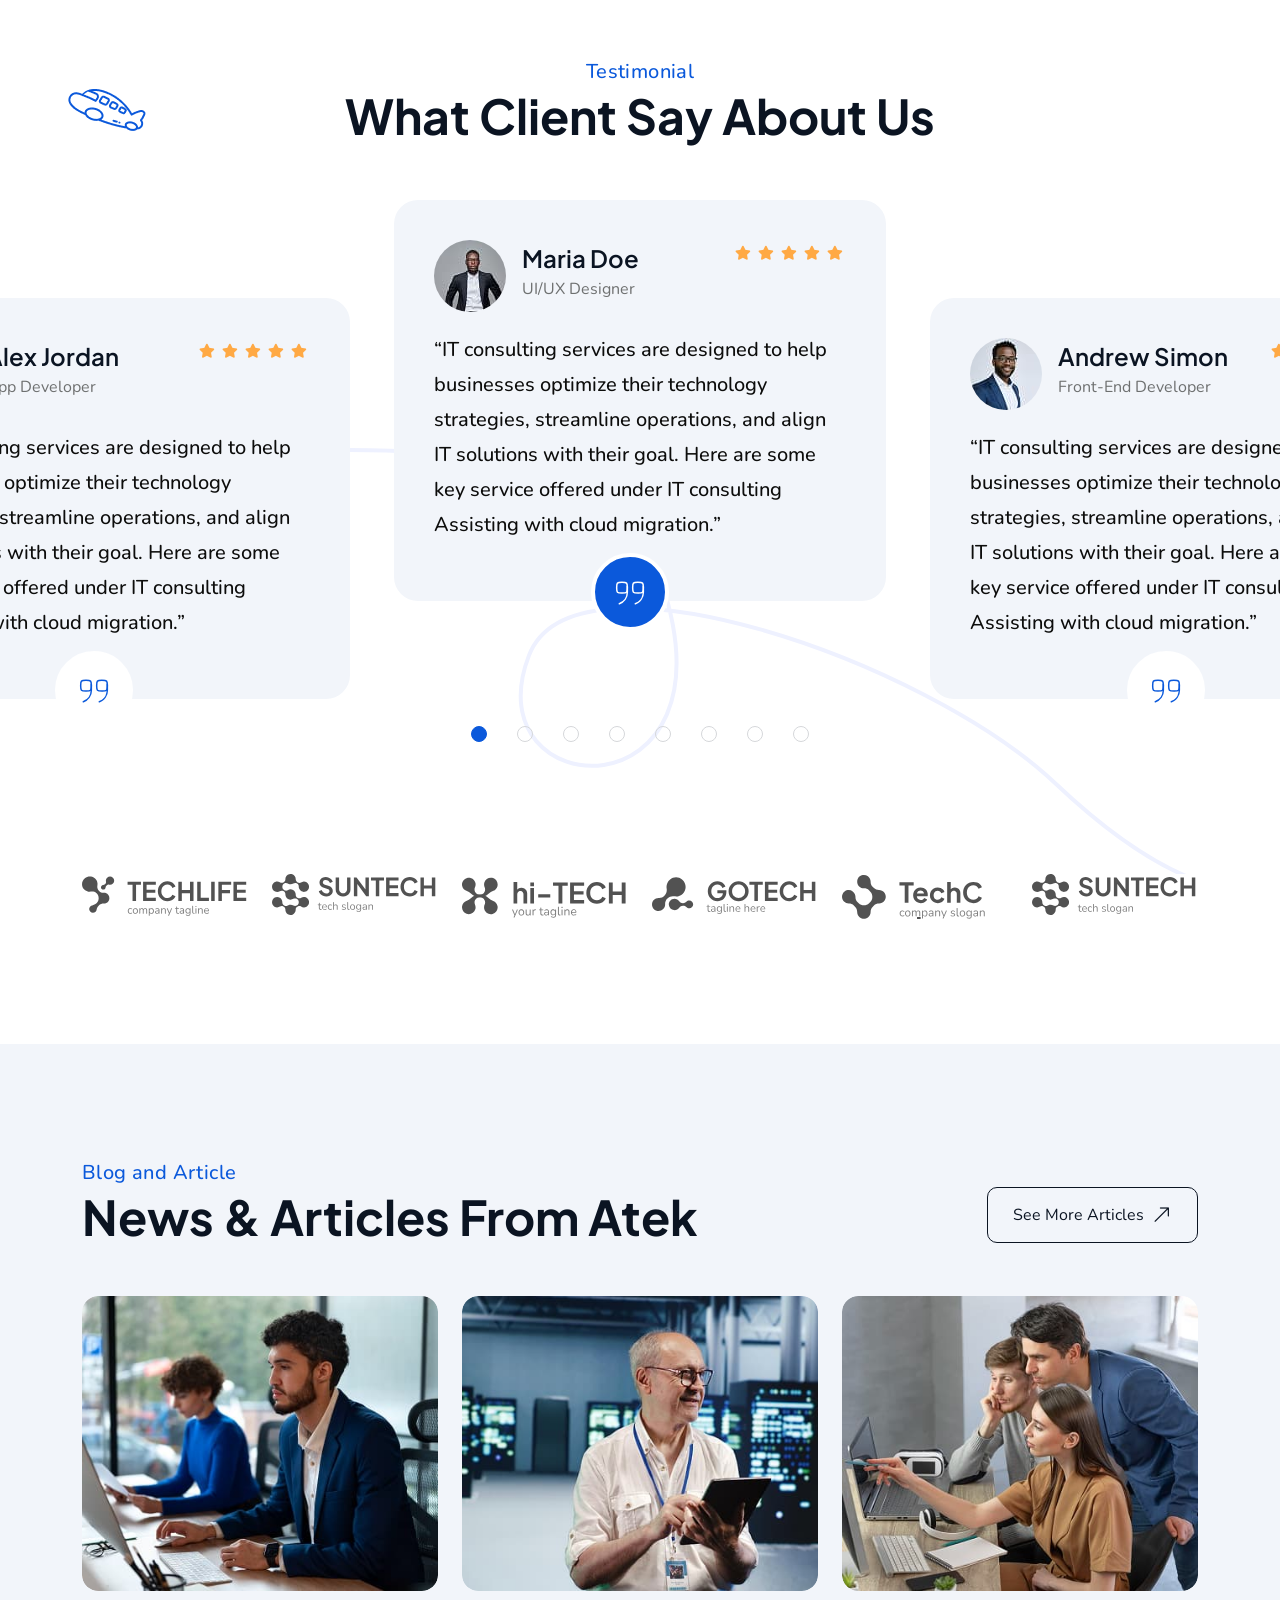
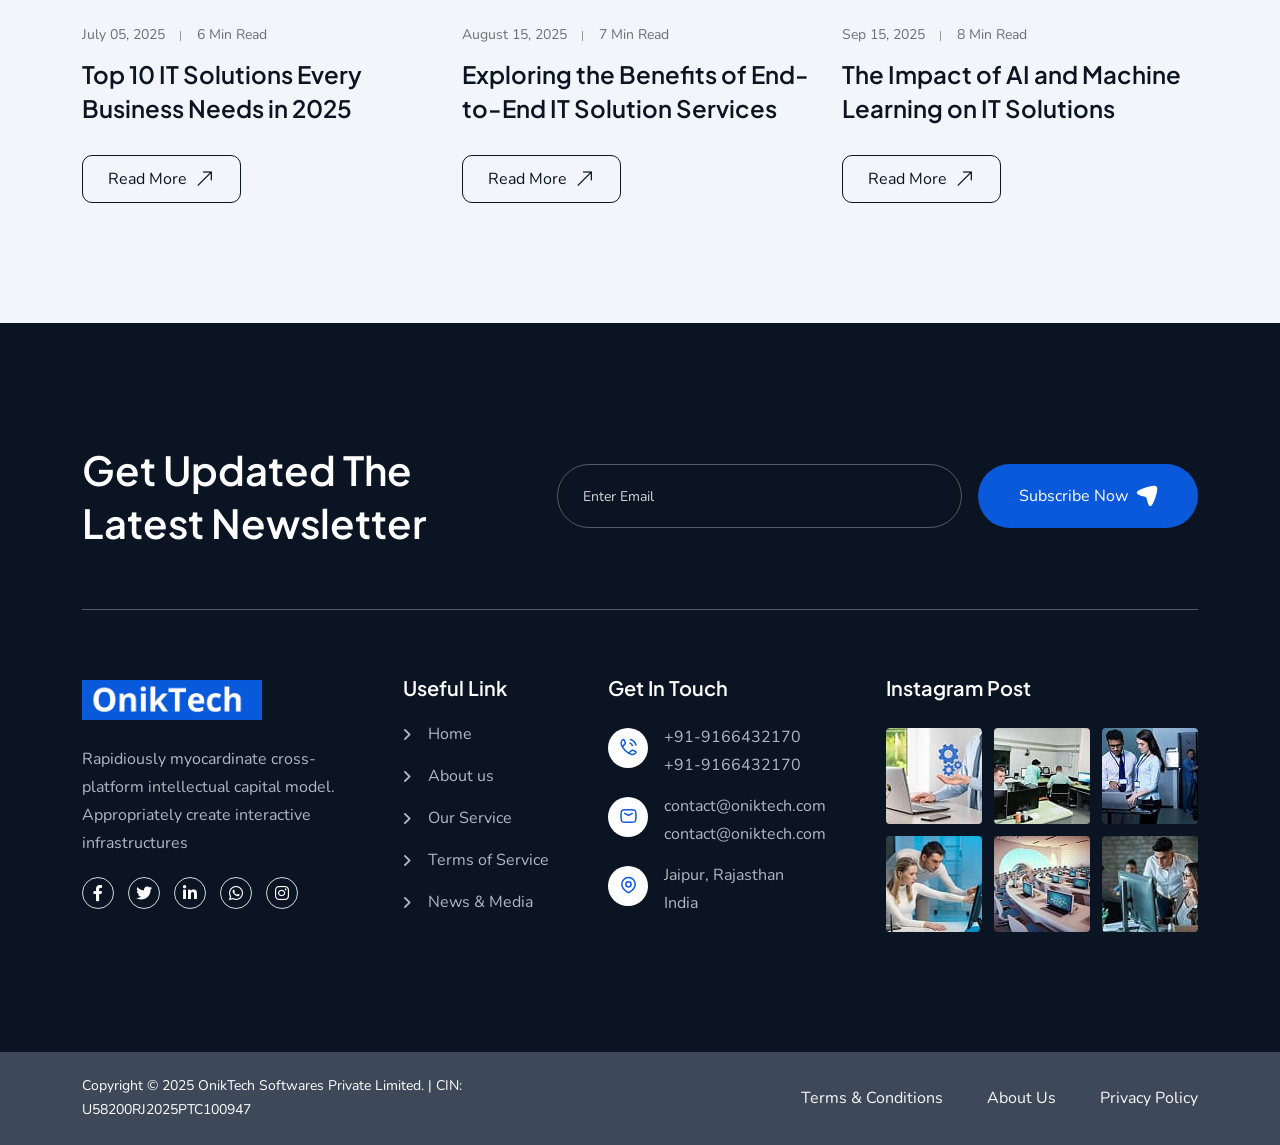
==== commit 4de243a3: "e3jen" ====
--- a/index.html
+++ b/index.html
@@ -229,13 +229,13 @@
               </div>
               <div class="details">
                 <p>
-                  <a href="mailto:mailinfo00@atek.com" class="info-box_link"
-                    >mailinfo00@atek.com</a
+                  <a href="mailto:contact@oniktech.com" class="info-box_link"
+                    >contact@oniktech.com</a
                   >
                 </p>
                 <p>
-                  <a href="mailto:support24@atek.com" class="info-box_link"
-                    >support24@atek.com</a
+                  <a href="mailto:contact@oniktech.com" class="info-box_link"
+                    >contact@oniktech.com</a
                   >
                 </p>
               </div>
@@ -245,7 +245,7 @@
                 <img src="assets/img/icon/location-dot.svg" alt="img" />
               </div>
               <div class="details">
-                <p>789 Inner Lane, Holy park, California, USA</p>
+                <p>Jaipur, Rajasthan India</p>
               </div>
             </div>
           </div>
@@ -275,7 +275,7 @@
               
             </li>
             <li class="">
-              <a href="https://oniktech.com/about.html">Our Services</a>
+              <a href="https://oniktech.com/services.html">Our Services</a>
             </li>
             <li class="">
               <a href="https://oniktech.com/contact.html">Contact Us</a>
@@ -348,7 +348,7 @@
                       <a class="" href="https://oniktech.com">About Us</a>
                     </li>
                     <li class="">
-                      <a class="" href="https://oniktech.com">Our Services</a>
+                      <a class="" href="https://oniktech.com/services.html">Our Services</a>
                     </li>
                     <li class="">
                       <a class="" href="https://oniktech.com/contact.html">Contact Us</a>
@@ -430,7 +430,7 @@
                         <a href="contact.html" class="th-btn style7 th-icon"
                           >Discover More
                           <i class="fa-light fa-arrow-right-long"></i> </a
-                        ><a href="service.html" class="th-btn style2 th-icon"
+                        ><a href="services.html" class="th-btn style2 th-icon"
                           >Our Services
                           <i class="fa-light fa-arrow-right-long"></i
                         ></a>
@@ -487,7 +487,7 @@
                         <a href="contact.html" class="th-btn style7 th-icon"
                           >Discover More
                           <i class="fa-light fa-arrow-right-long"></i> </a
-                        ><a href="service.html" class="th-btn style2 th-icon"
+                        ><a href="services.html" class="th-btn style2 th-icon"
                           >Our Services
                           <i class="fa-light fa-arrow-right-long"></i
                         ></a>
@@ -544,7 +544,7 @@
                         <a href="contact.html" class="th-btn style7 th-icon"
                           >Discover More
                           <i class="fa-light fa-arrow-right-long"></i> </a
-                        ><a href="service.html" class="th-btn style2 th-icon"
+                        ><a href="services.html" class="th-btn style2 th-icon"
                           >Our Services
                           <i class="fa-light fa-arrow-right-long"></i
                         ></a>
@@ -2606,8 +2606,7 @@
                 d="M2138 14.0506C2095.27 -17.4415 2002.06 10.9842 1886.26 120.726C1741.5 257.904 1351.09 392.927 1300.98 262.785C1236.52 95.3792 1538.14 78.636 1447.87 346.052C1357.6 613.468 810.026 408.273 376.356 511.519C46.7827 589.983 -27.4648 825.017 -14.6451 859"
                 stroke="currentColor"
                 stroke-width="4"
-              /></svg
-          ></span>
+              /></svg></span>
         </div>
         <div
           class="shape-mockup movingX d-none d-xl-block"
@@ -3291,8 +3290,7 @@
               d="M1922 761.516C1883.55 789.861 1799.69 764.276 1695.5 665.5C1565.26 542.03 1214 420.5 1168.91 537.637C1110.92 688.314 1382.3 703.384 1301.08 462.69C1219.86 221.996 727.193 406.687 337.011 313.758C40.4869 243.135 -26.3152 31.5872 -14.781 1"
               stroke="#F2F5FA"
               stroke-width="4"
-            /></svg
-        ></span>
+            /></svg></span>
       </div>
       <div
         class="shape-mockup movingX d-none d-xl-block"
@@ -3789,16 +3787,13 @@
                     <div class="details">
                       <p>
                         <a
-                          href="mailto:mailinfo00@atek.com"
+                          href="mailto:contact@oniktech.com"
                           class="info-box_link"
-                          >mailinfo00@atek.com</a
-                        >
+                          >contact@oniktech.com</a>
                       </p>
                       <p>
-                        <a
-                          href="mailto:support24@atek.com"
-                          class="info-box_link"
-                          >support24@atek.com</a
+                        <a href="mailto:contact@oniktech.com" class="info-box_link"
+                          >contact@oniktech.com</a
                         >
                       </p>
                     </div>
@@ -3810,9 +3805,9 @@
                     <div class="details">
                       <p>
                         <a
-                          href="https://maps.app.goo.gl/QyH2fFoJ9fii93mt7"
+                          href="https://g.co/kgs/Pa33ZEs"
                           target="_blank"
-                          >789 Inner Lane, Holy park, California, USA</a
+                          >Jaipur, Rajasthan <br>India</a
                         >
                       </p>
                     </div>
@@ -3907,16 +3902,15 @@
           <div class="row justify-content-lg-between align-items-center">
             <div class="col-lg-6">
               <p class="copyright-text">
-                Copyright © 2025 <a href="https://oniktech.com">Atek</a>. All Rights
-                Reserved.
+                Copyright © 2025 <a href="https://oniktech.com">OnikTech Softwares Private Limited</a>. | CIN: U58200RJ2025PTC100947
               </p>
             </div>
             <div class="col-lg-6 text-center text-lg-end">
               <div class="footer-links">
                 <ul>
-                  <li><a href="about.html">Terms & Conditions</a></li>
-                  <li><a href="about.html">Careers</a></li>
-                  <li><a href="about.html">Privacy Policy</a></li>
+                  <li><a href="tnc.html">Terms & Conditions</a></li>
+                  <li><a href="about.html">About Us</a></li>
+                  <li><a href="privacy.html">Privacy Policy</a></li>
                 </ul>
               </div>
             </div>
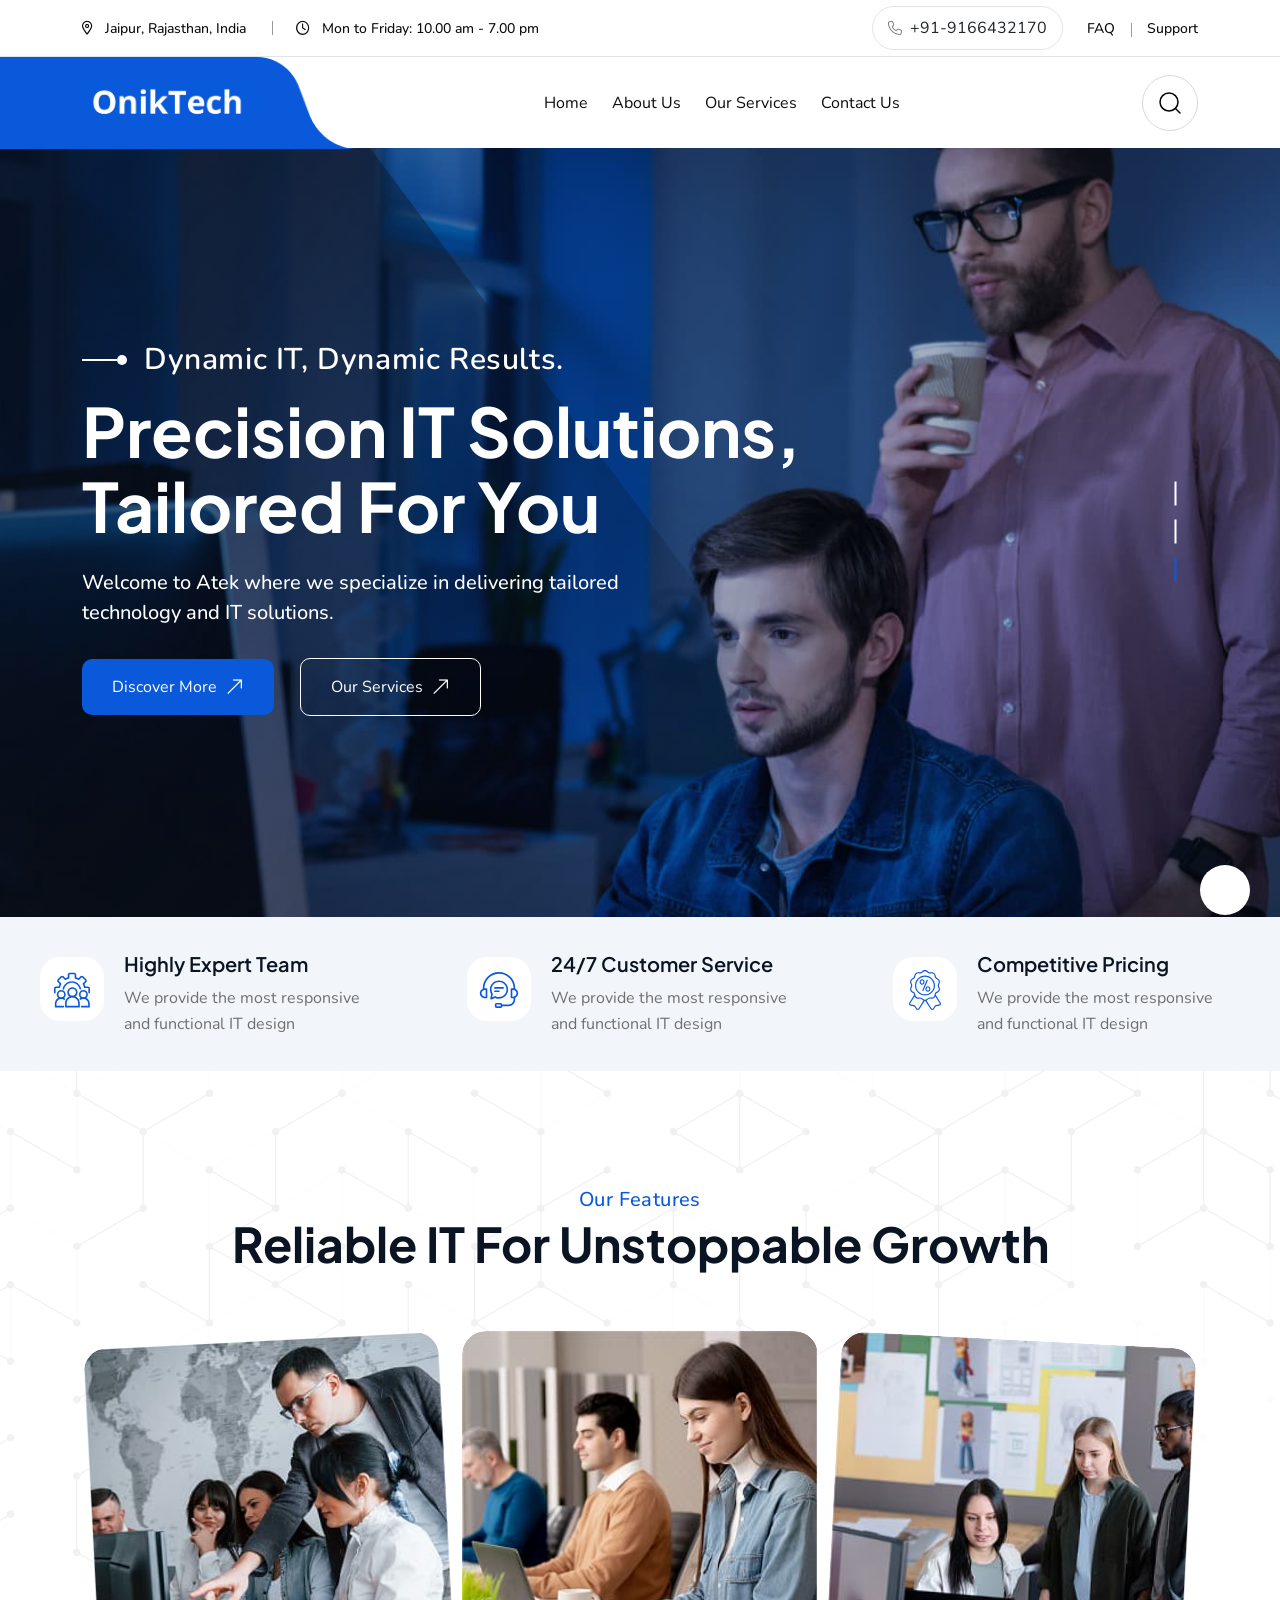
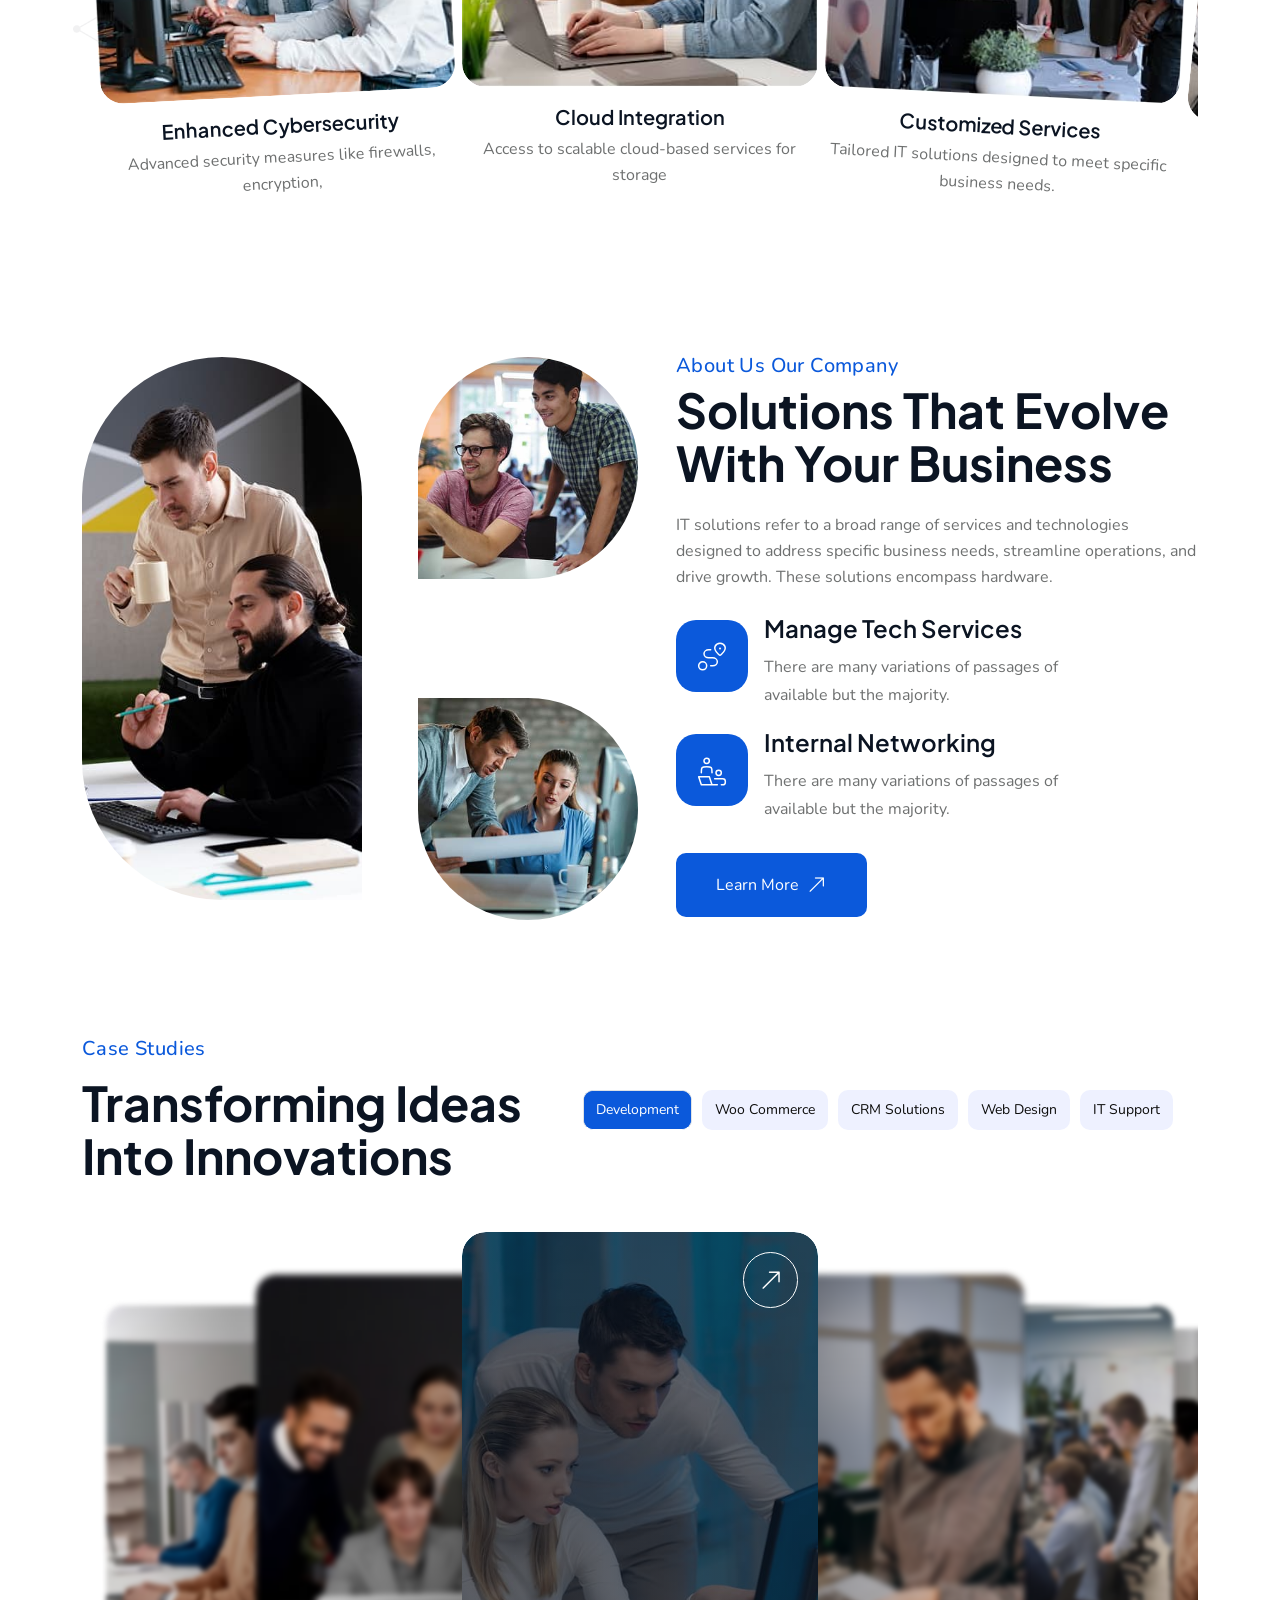
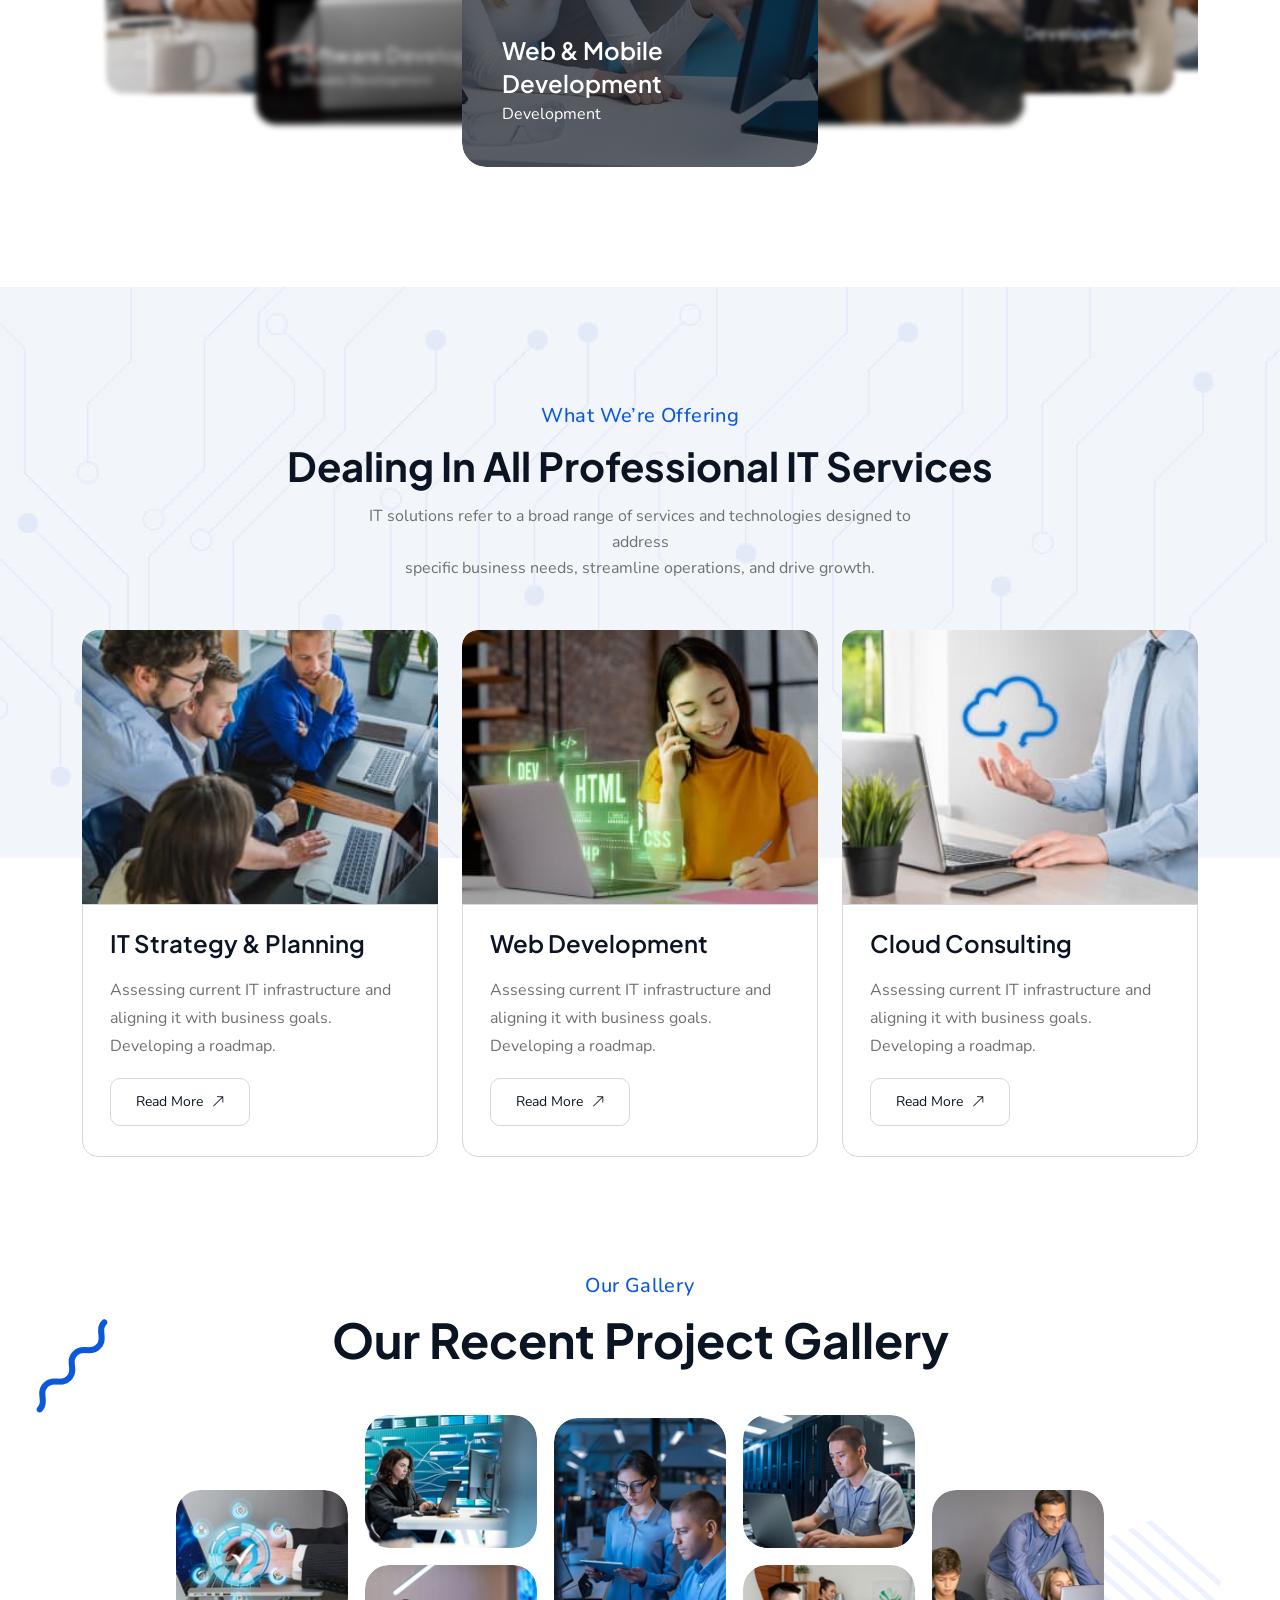
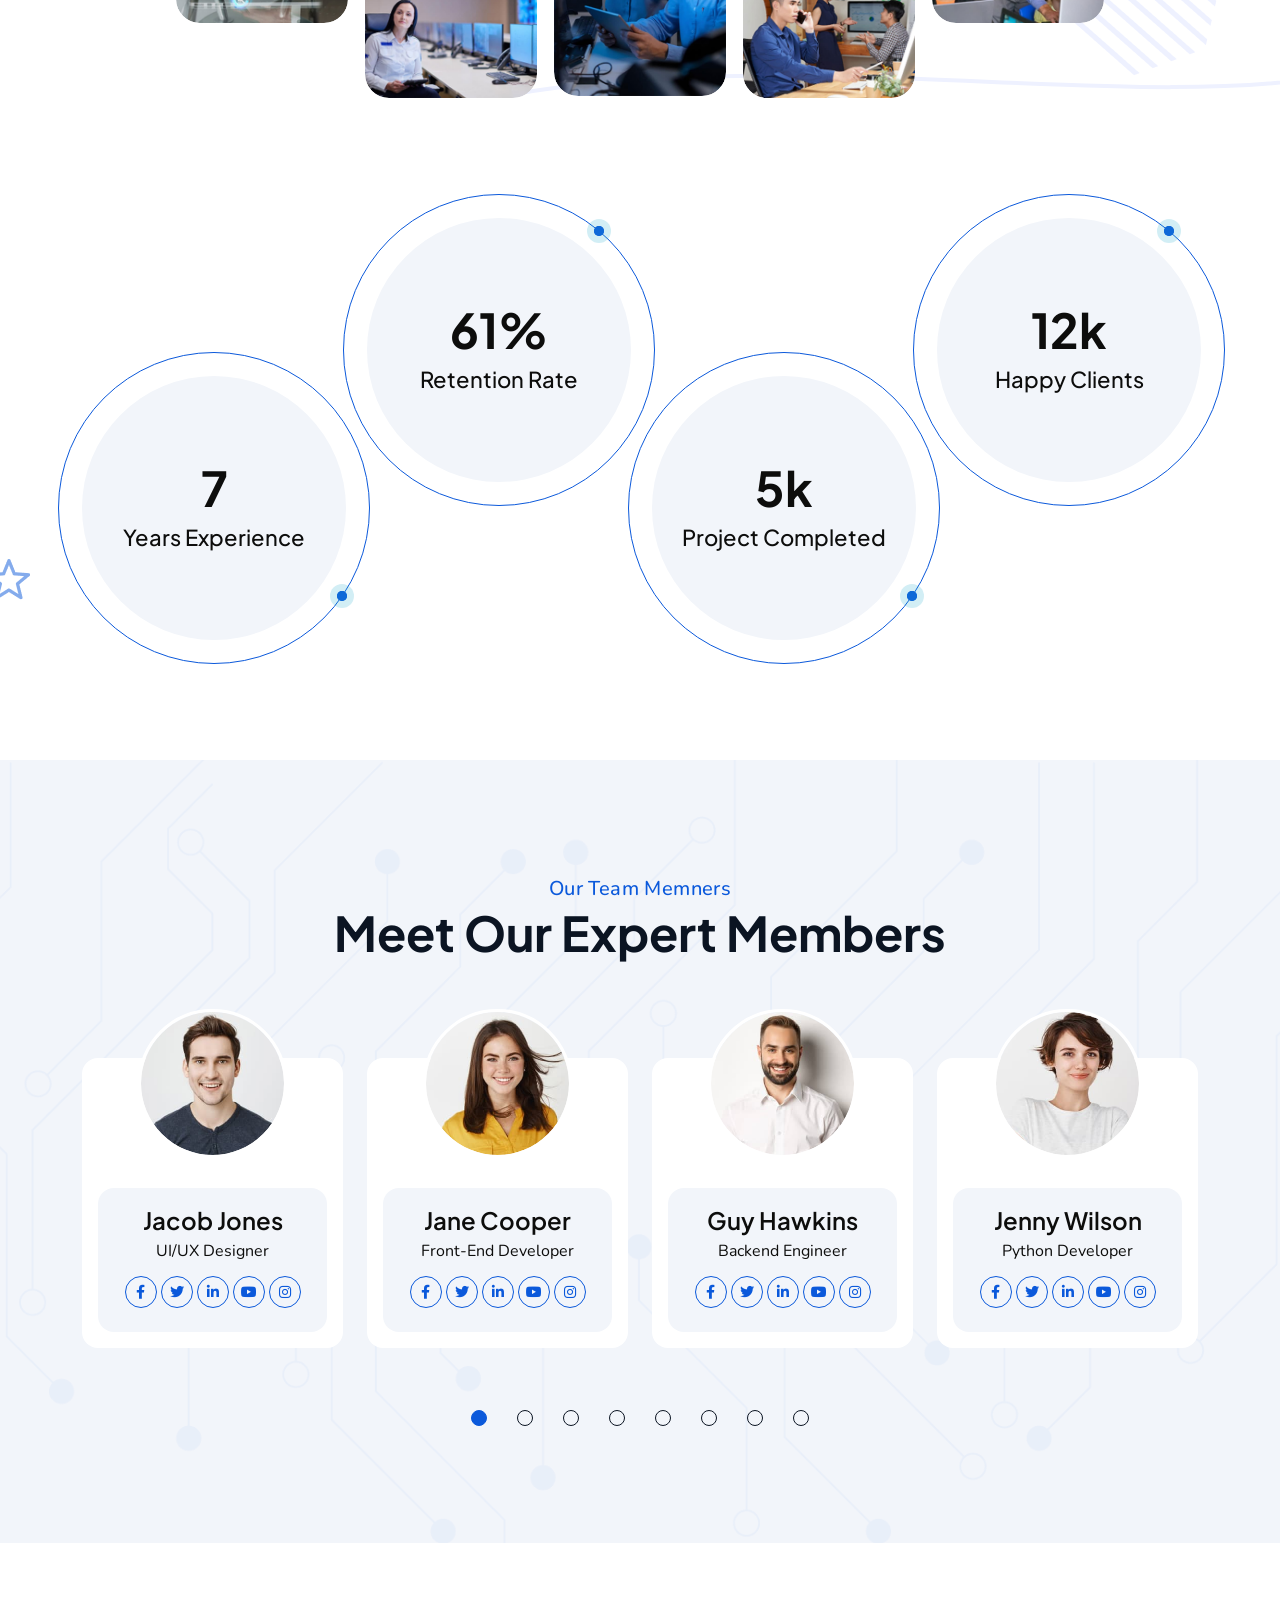
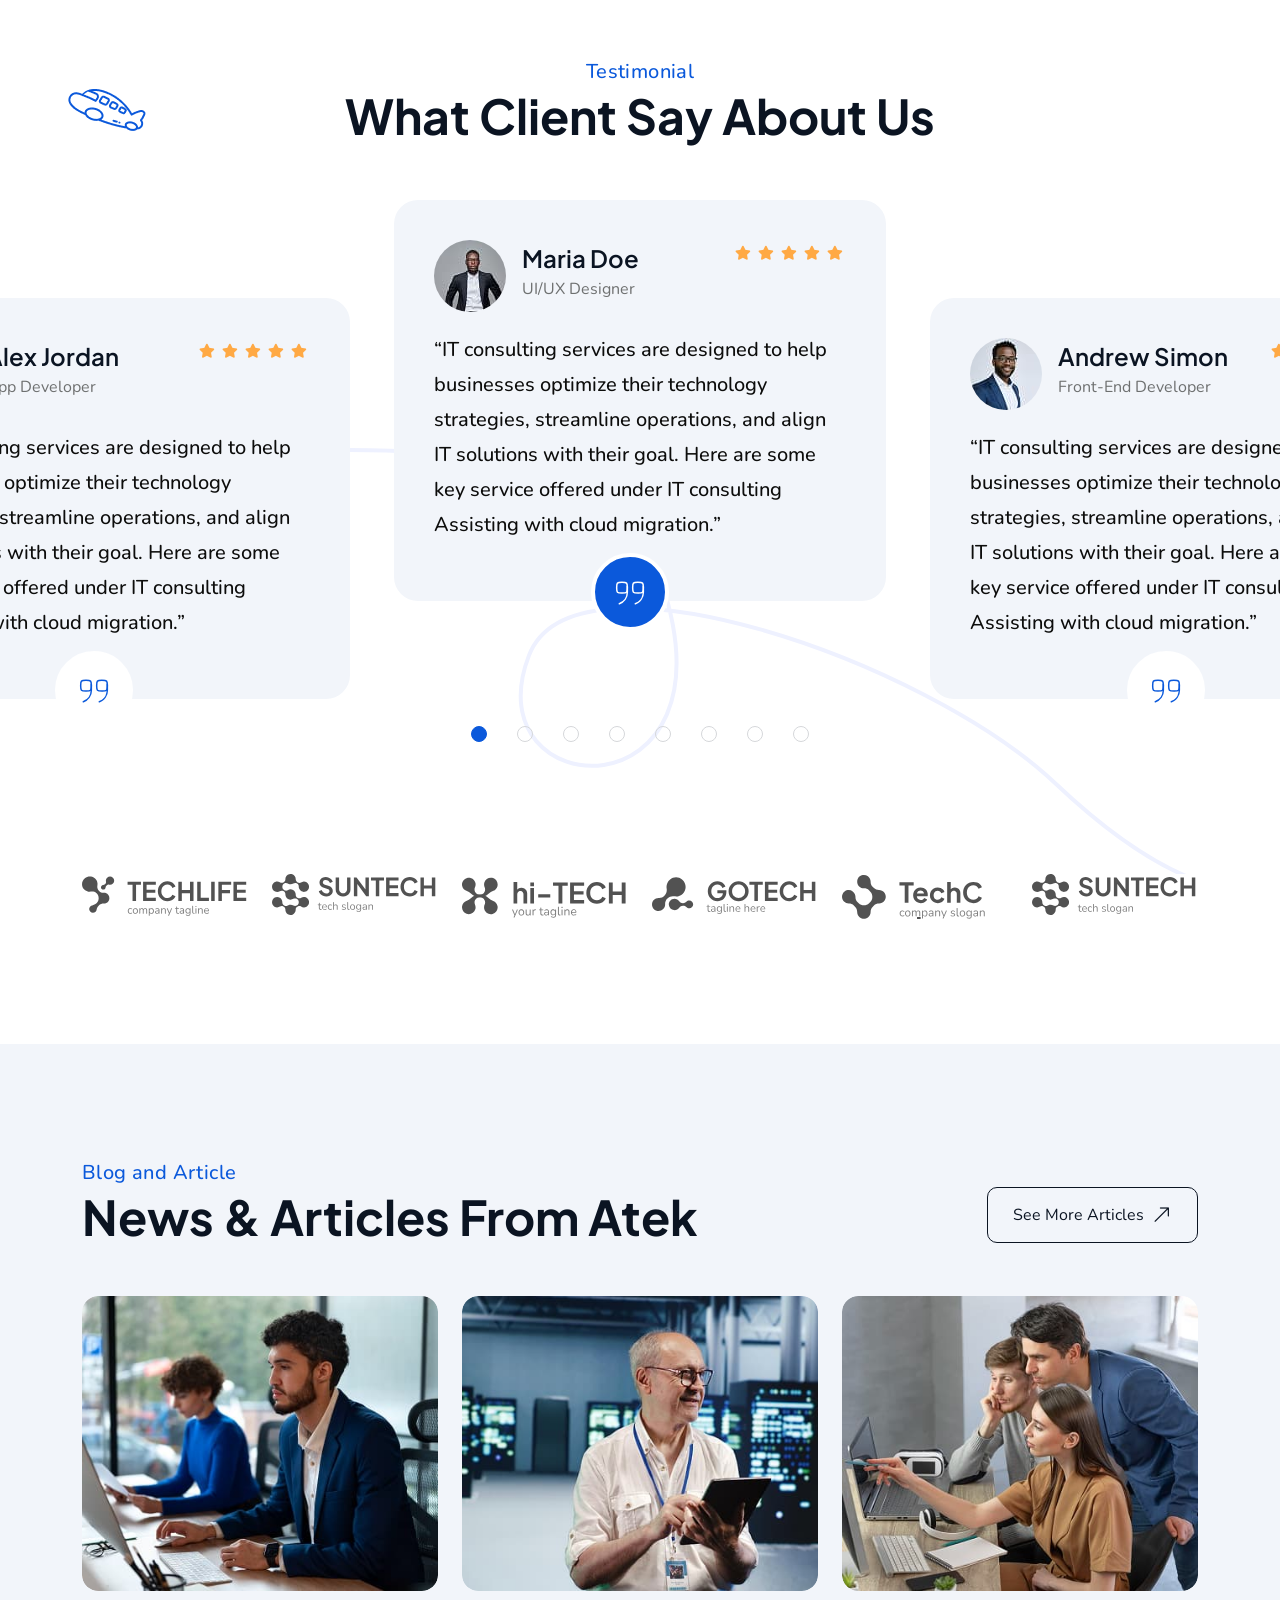
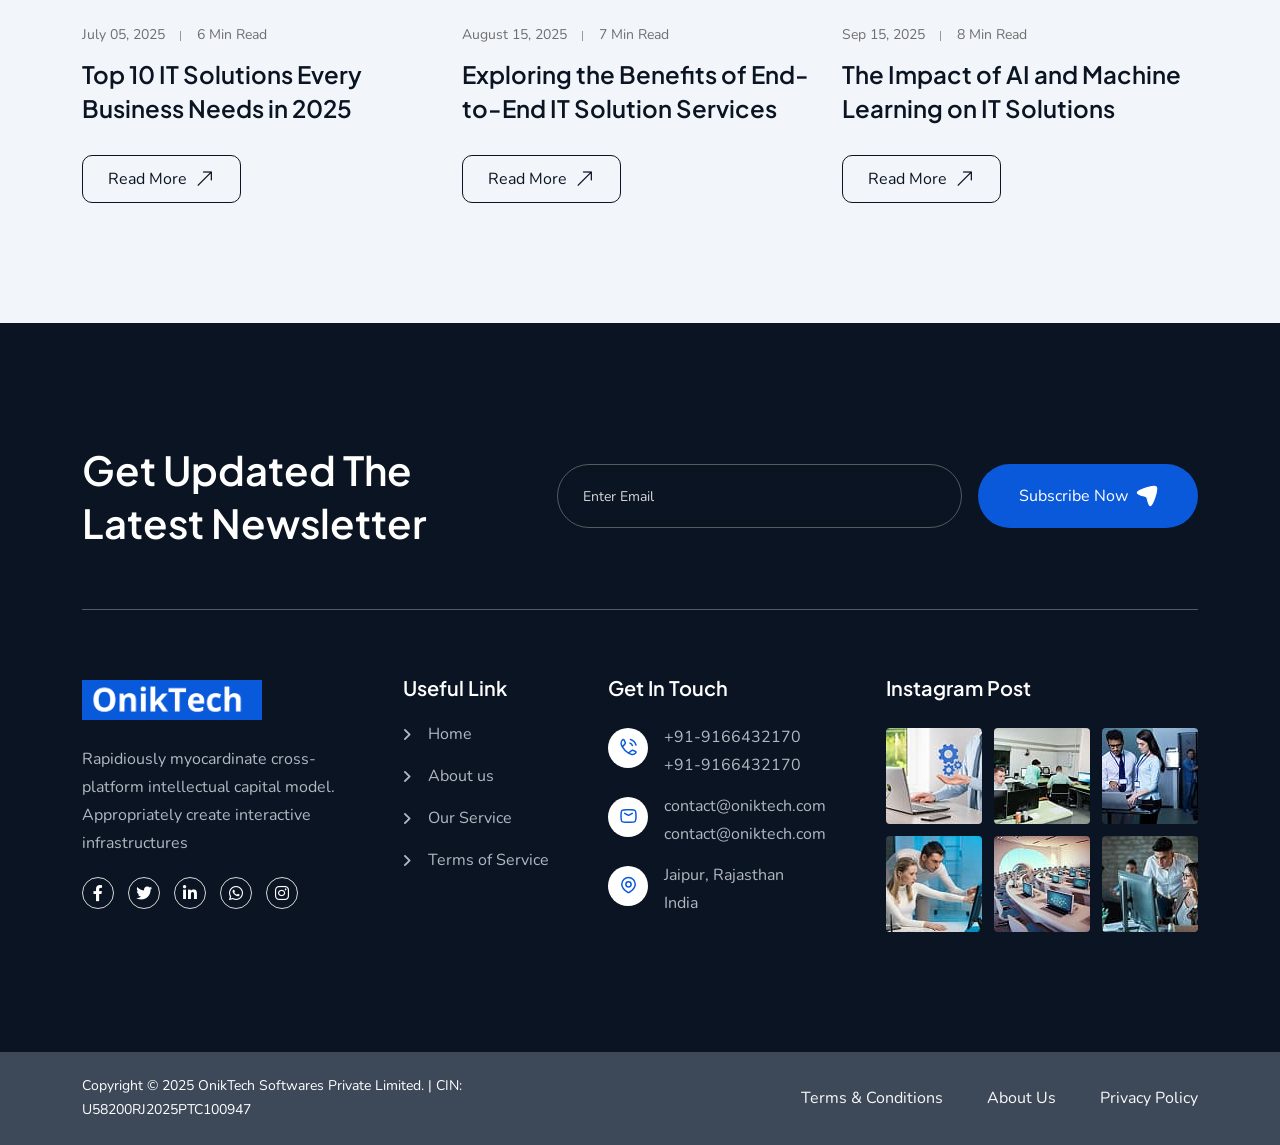
==== commit bf1b4258: "wejwhew" ====
--- a/index.html
+++ b/index.html
@@ -6,14 +6,14 @@
     <title>
       OnikTech Softwares | India’s fast-growing IT solutions provider.
     </title>
-    <meta name="author" content="Atek" />
+    <meta name="author" content="OnikTech Softwares" />
     <meta
       name="description"
-      content="Atek - It Business and Consulting Service Html Template"
+      content="The best Software development and gaming development company in India."
     />
     <meta
       name="keywords"
-      content="Atek - It Business and Consulting Service Html Template"
+      content="Software company, IT company"
     />
     <meta name="robots" content="INDEX,FOLLOW" />
     <meta
@@ -23,77 +23,77 @@
     <link
       rel="apple-touch-icon"
       sizes="57x57"
-      href="assets/img/favicons/apple-icon-57x57.png"
+      href="favicon.png"
     />
     <link
       rel="apple-touch-icon"
       sizes="60x60"
-      href="assets/img/favicons/apple-icon-60x60.png"
+      href="favicon.png"
     />
     <link
       rel="apple-touch-icon"
       sizes="72x72"
-      href="assets/img/favicons/apple-icon-72x72.png"
+      href="favicon.png"
     />
     <link
       rel="apple-touch-icon"
       sizes="76x76"
-      href="assets/img/favicons/apple-icon-76x76.png"
+      href="favicon.png"
     />
     <link
       rel="apple-touch-icon"
       sizes="114x114"
-      href="assets/img/favicons/apple-icon-114x114.png"
+      href="favicon.png"
     />
     <link
       rel="apple-touch-icon"
       sizes="120x120"
-      href="assets/img/favicons/apple-icon-120x120.png"
+      href="favicon.png"
     />
     <link
       rel="apple-touch-icon"
       sizes="144x144"
-      href="assets/img/favicons/apple-icon-144x144.png"
+      href="favicon.png"
     />
     <link
       rel="apple-touch-icon"
       sizes="152x152"
-      href="assets/img/favicons/apple-icon-152x152.png"
+      href="favicon.png"
     />
     <link
       rel="apple-touch-icon"
       sizes="180x180"
-      href="assets/img/favicons/apple-icon-180x180.png"
+      href="favicon.png"
     />
     <link
       rel="icon"
       type="image/png"
       sizes="192x192"
-      href="assets/img/favicons/android-icon-192x192.png"
+      href="favicon.png"
     />
     <link
       rel="icon"
       type="image/png"
       sizes="32x32"
-      href="assets/img/favicons/favicon-32x32.png"
+      href="favicon.png"
     />
     <link
       rel="icon"
       type="image/png"
       sizes="96x96"
-      href="assets/img/favicons/favicon-96x96.png"
+      href="favicon.png"
     />
     <link
       rel="icon"
       type="image/png"
       sizes="16x16"
-      href="assets/img/favicons/favicon-16x16.png"
+      href="favicon.png"
     />
     <link rel="manifest" href="assets/img/favicons/manifest.json" />
     <meta name="msapplication-TileColor" content="#ffffff" />
     <meta
       name="msapplication-TileImage"
-      content="assets/img/favicons/ms-icon-144x144.png"
+      content="favicon.pngg"
     />
     <meta name="theme-color" content="#ffffff" />
     <link rel="preconnect" href="https://fonts.googleapis.com" />
@@ -299,7 +299,7 @@
                   </li>
                   <li class="d-none d-xl-inline-block">
                     <i class="fa-regular fa-clock"></i>
-                    <span>Sun to Friday: 10.00 am - 7.00 pm</span>
+                    <span>Mon to Friday: 10.00 am - 7.00 pm</span>
                   </li>
                 </ul>
               </div>
@@ -314,10 +314,10 @@
                 <div class="header-links">
                   <ul>
                     <li class="d-none d-md-inline-block">
-                      <a href="#">FAQ</a>
+                      <a href="faq.html">FAQ</a>
                     </li>
                     <li class="d-none d-md-inline-block">
-                      <a href="https://oniktech.com/contact.html">Support</a>
+                      <a href="contact.html">Support</a>
                     </li>
                   </ul>
                 </div>
@@ -345,13 +345,13 @@
                       
                     </li>
                     <li class="">
-                      <a class="" href="https://oniktech.com">About Us</a>
+                      <a class="" href="about.html">About Us</a>
                     </li>
                     <li class="">
-                      <a class="" href="https://oniktech.com/services.html">Our Services</a>
+                      <a class="" href="services.html">Our Services</a>
                     </li>
                     <li class="">
-                      <a class="" href="https://oniktech.com/contact.html">Contact Us</a>
+                      <a class="" href="contact.html">Contact Us</a>
                   </ul>
                 </nav>
                 <button type="button" class="th-menu-toggle d-block d-xl-none">
@@ -3696,8 +3696,9 @@
                   </h2>
                 </div>
                 <div class="col-lg-7">
-                  <form class="newsletter-form">
+                  <form class="newsletter-form" action="https://wa.me/919166432170">
                     <input
+                    name="text"
                       class="form-control"
                       type="email"
                       placeholder="Enter Email"
@@ -3752,9 +3753,8 @@
                   <ul class="menu">
                     <li><a href="https://oniktech.com">Home</a></li>
                     <li><a href="about.html">About us</a></li>
-                    <li><a href="service.html">Our Service</a></li>
-                    <li><a href="contact.html">Terms of Service</a></li>
-                    <li><a href="service.html">News & Media</a></li>
+                    <li><a href="services.html">Our Service</a></li>
+                    <li><a href="tnc.html">Terms of Service</a></li>
                   </ul>
                 </div>
               </div>
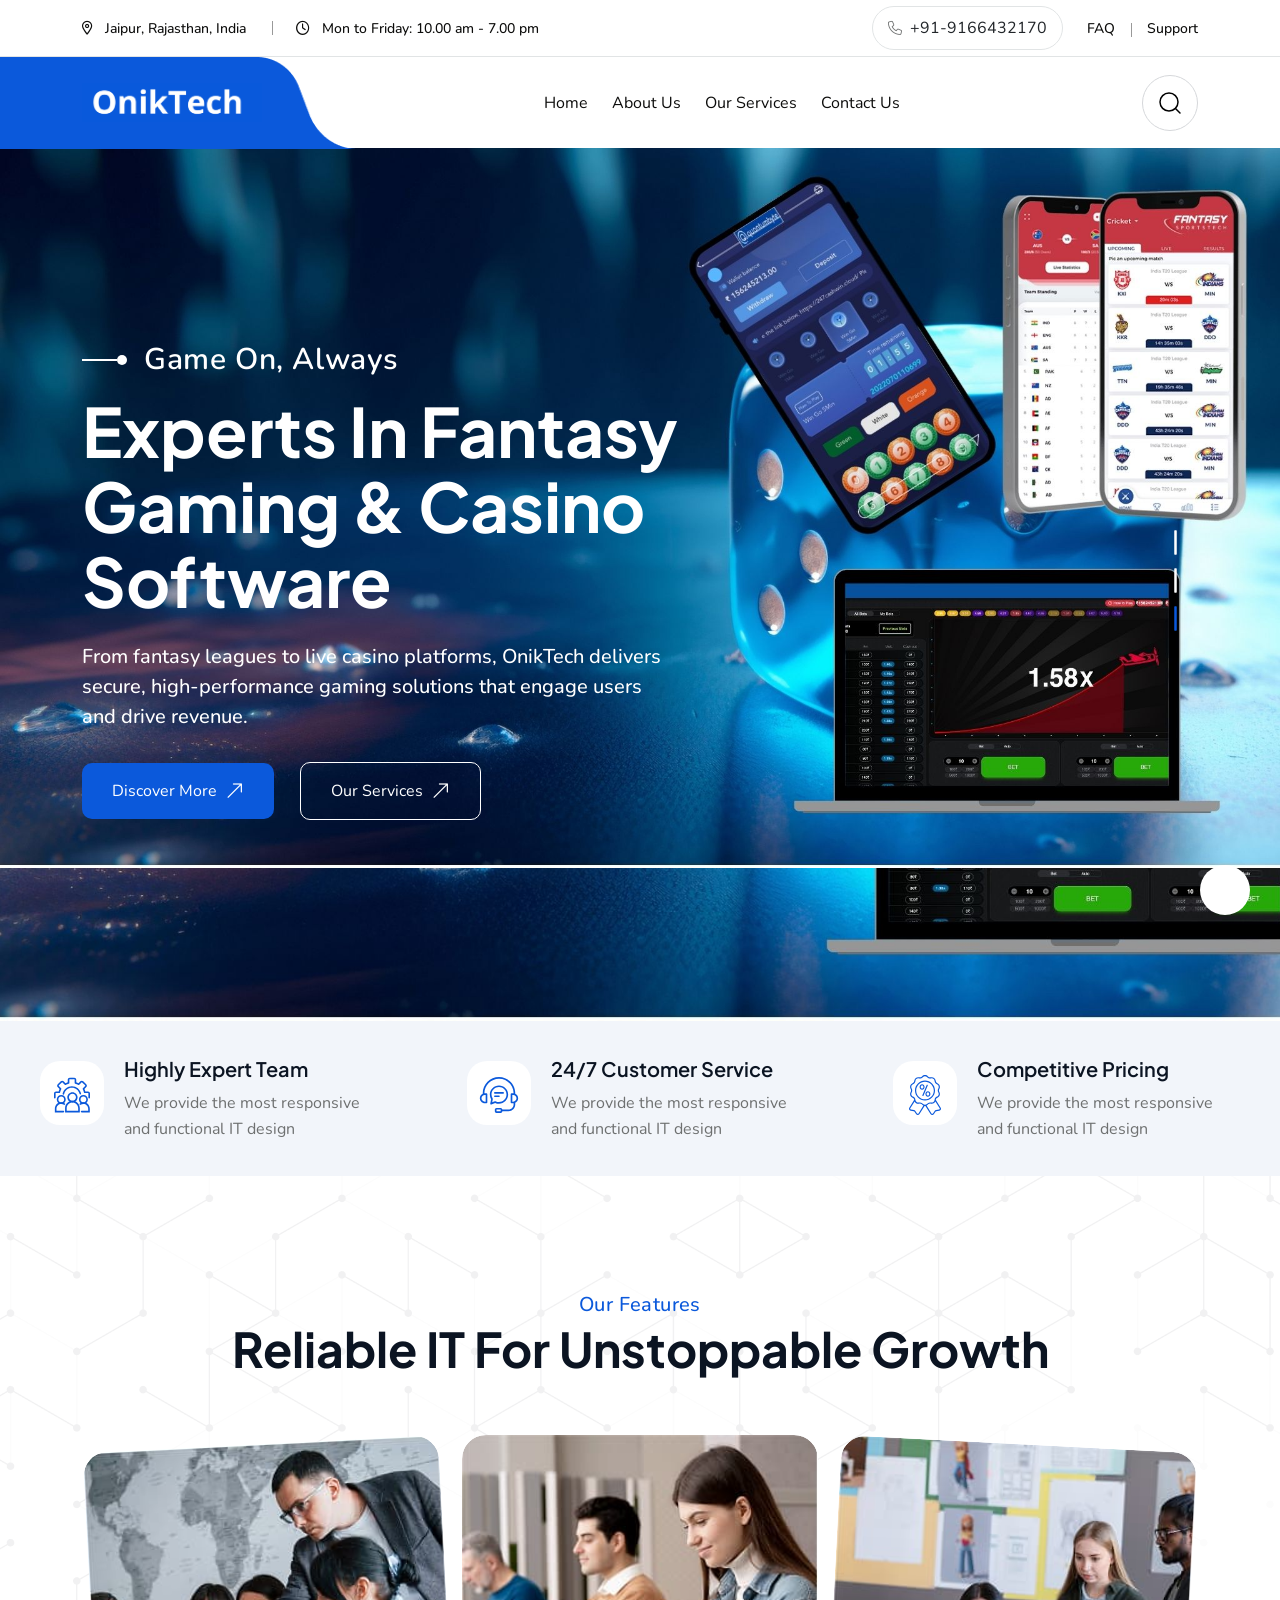
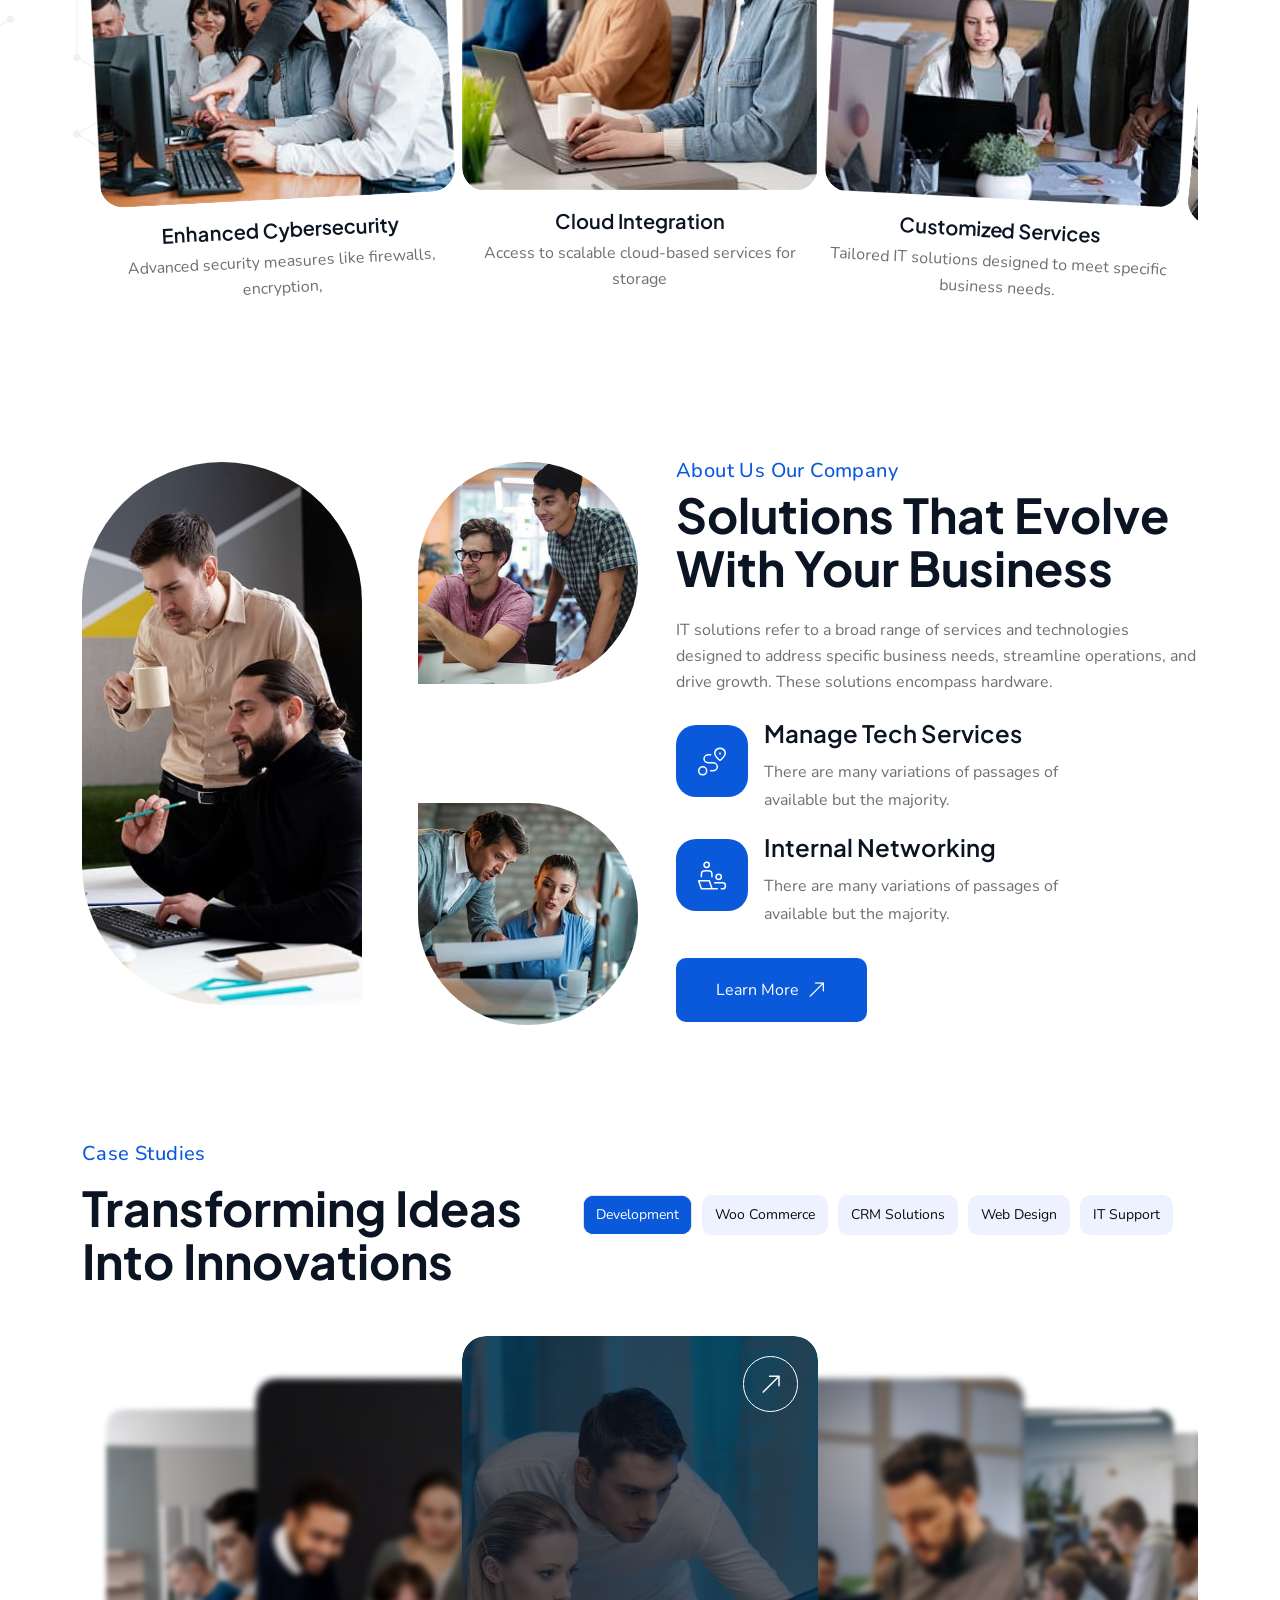
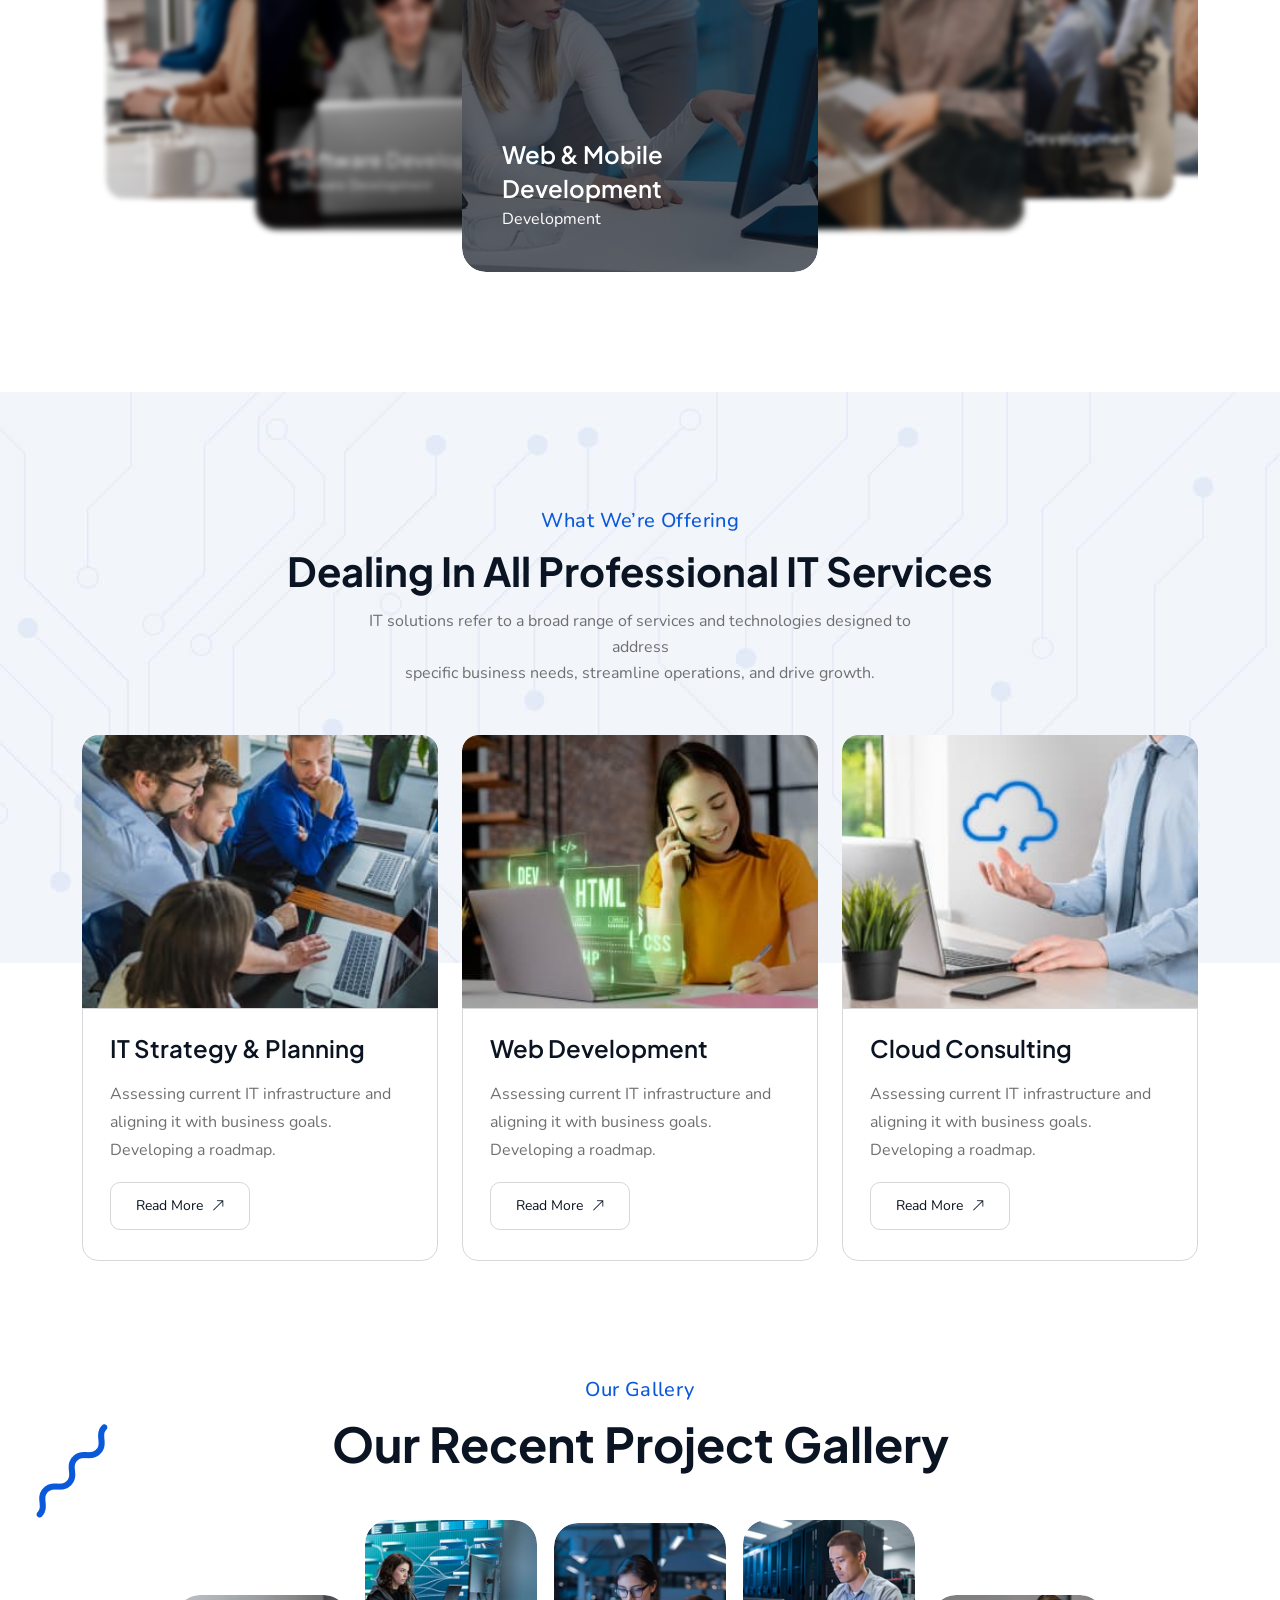
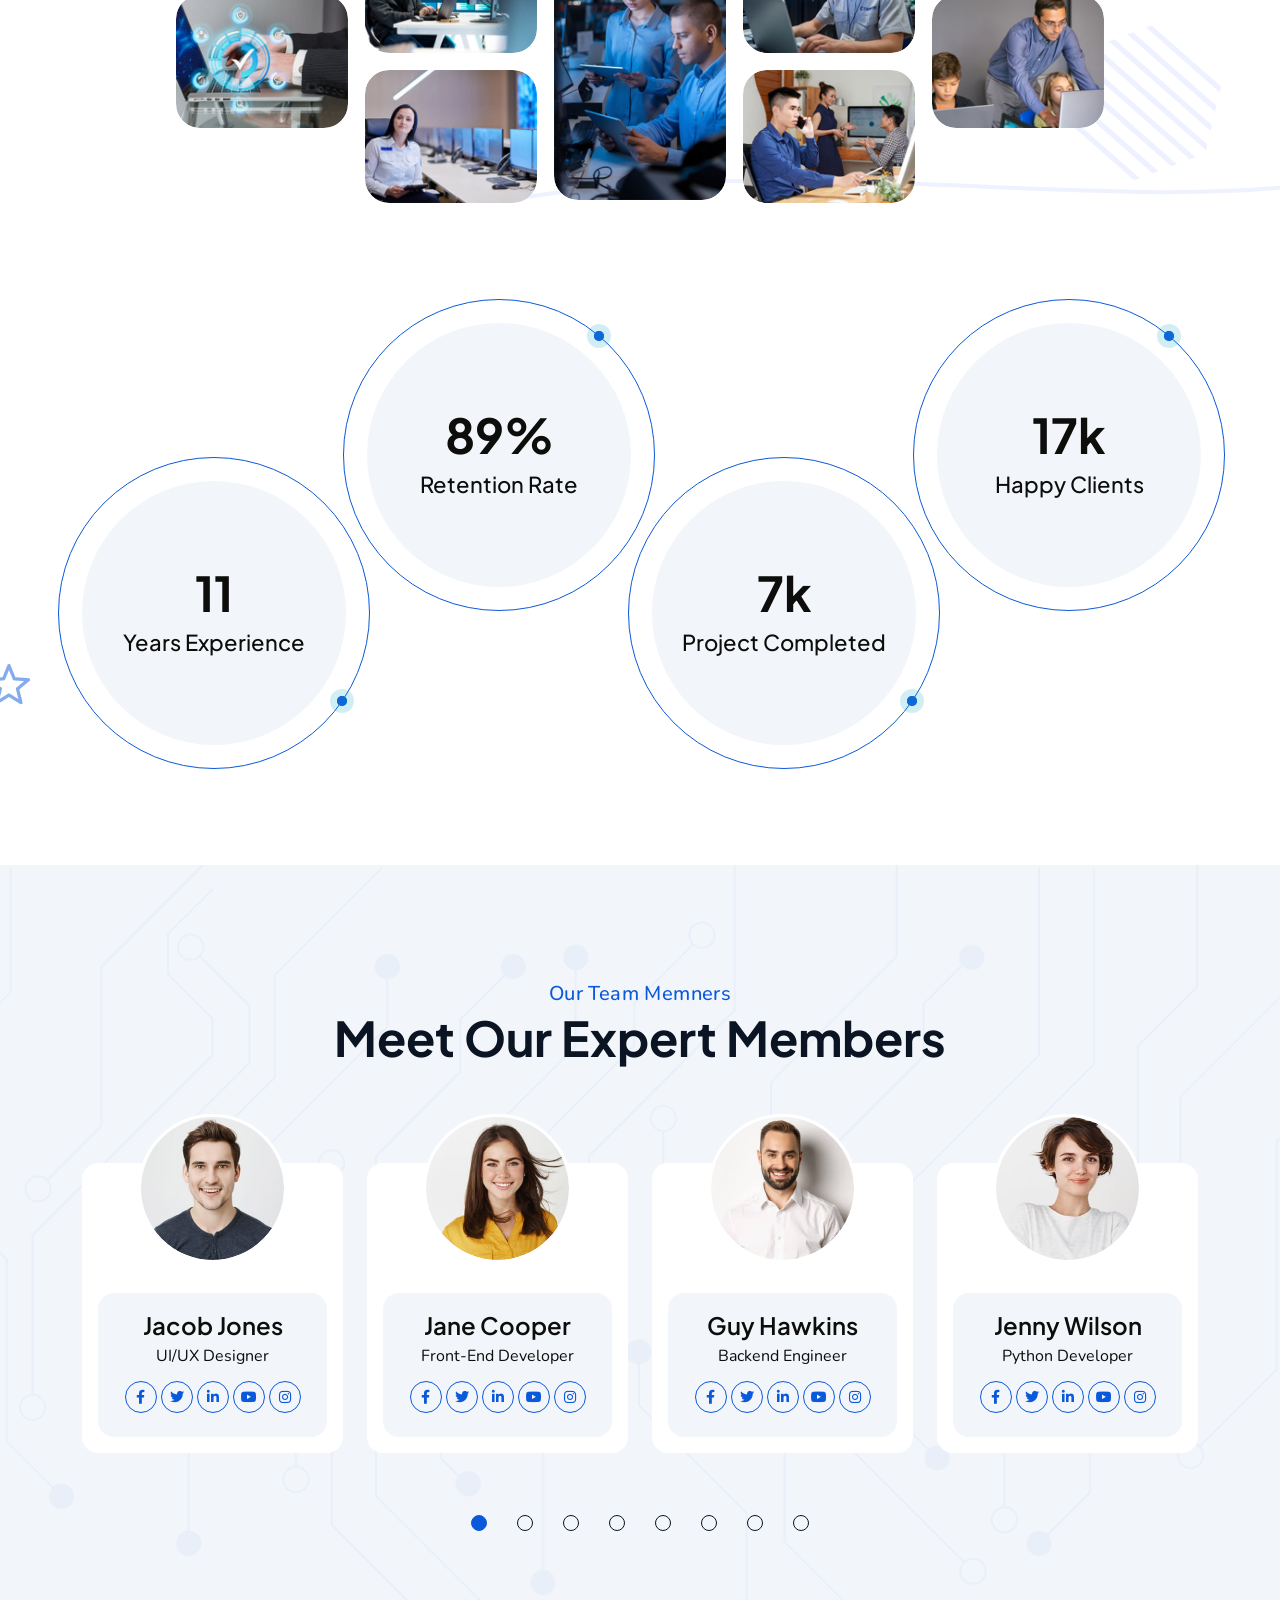
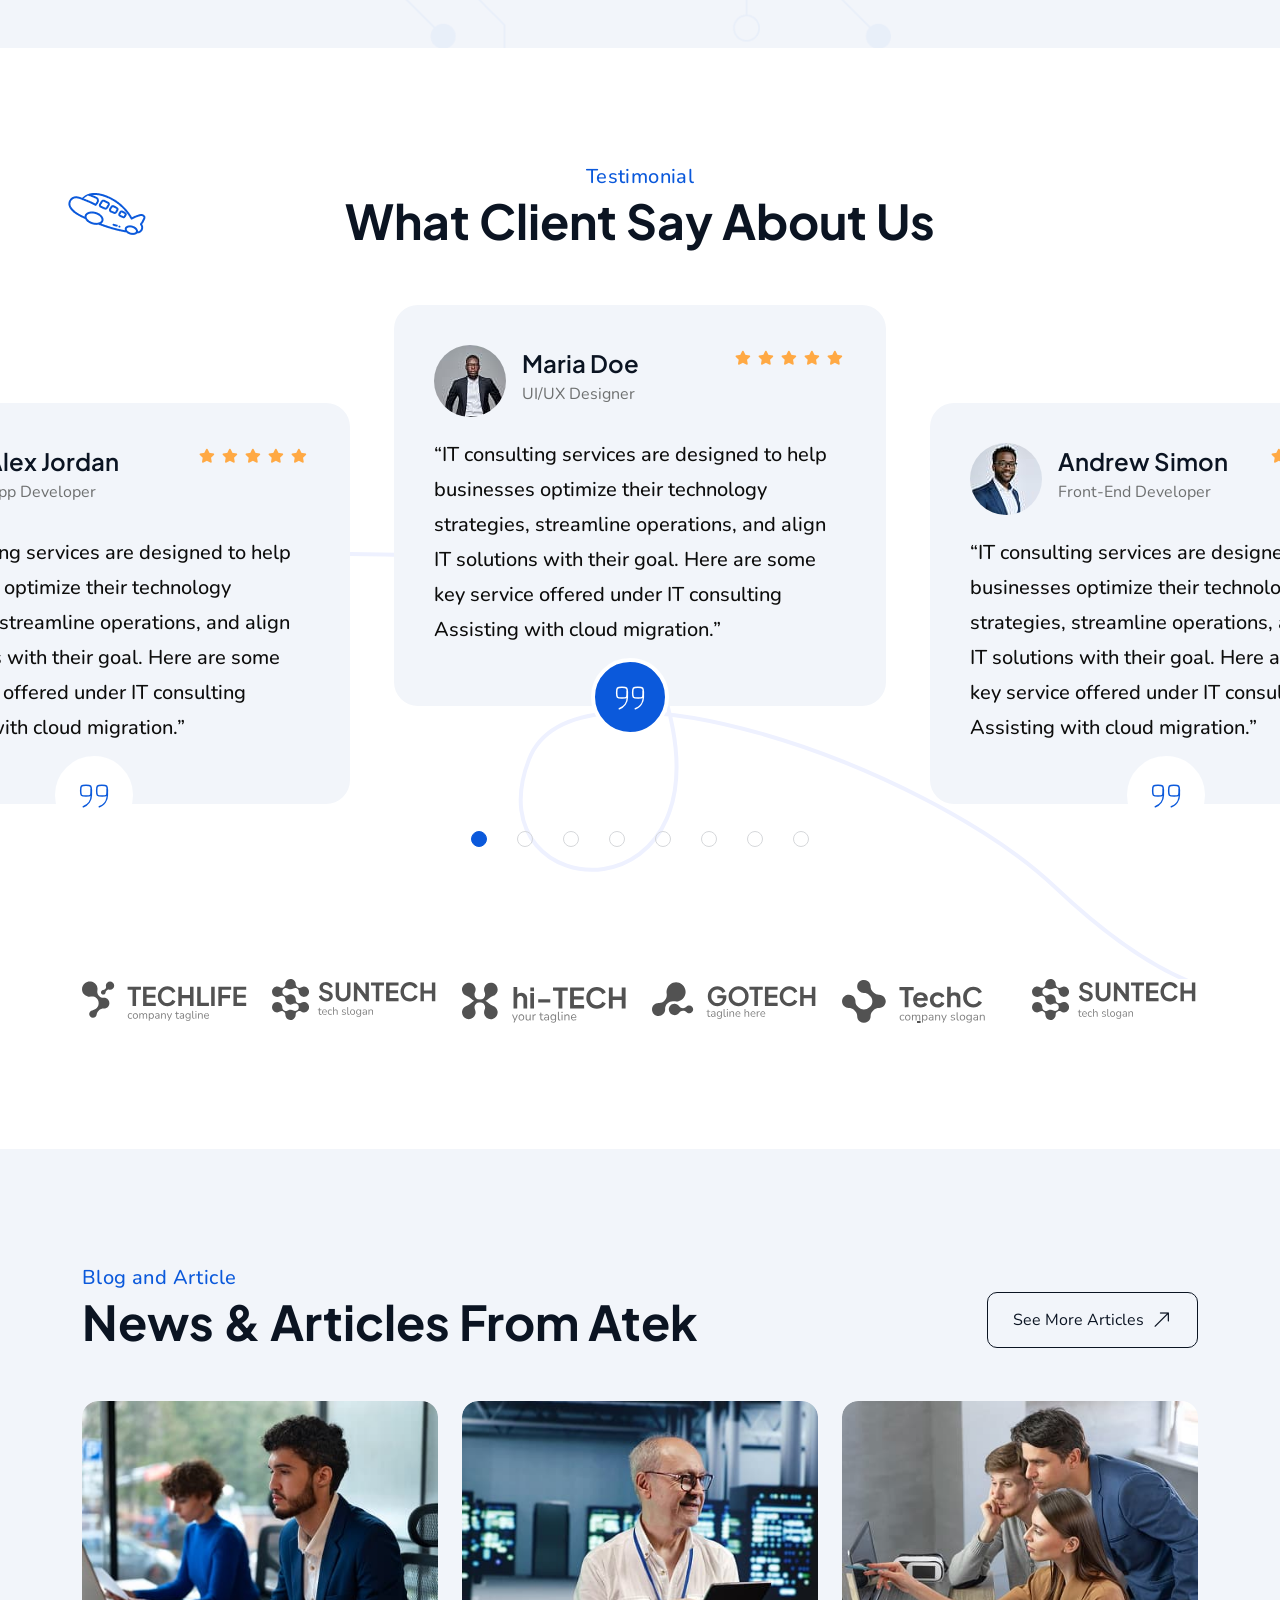
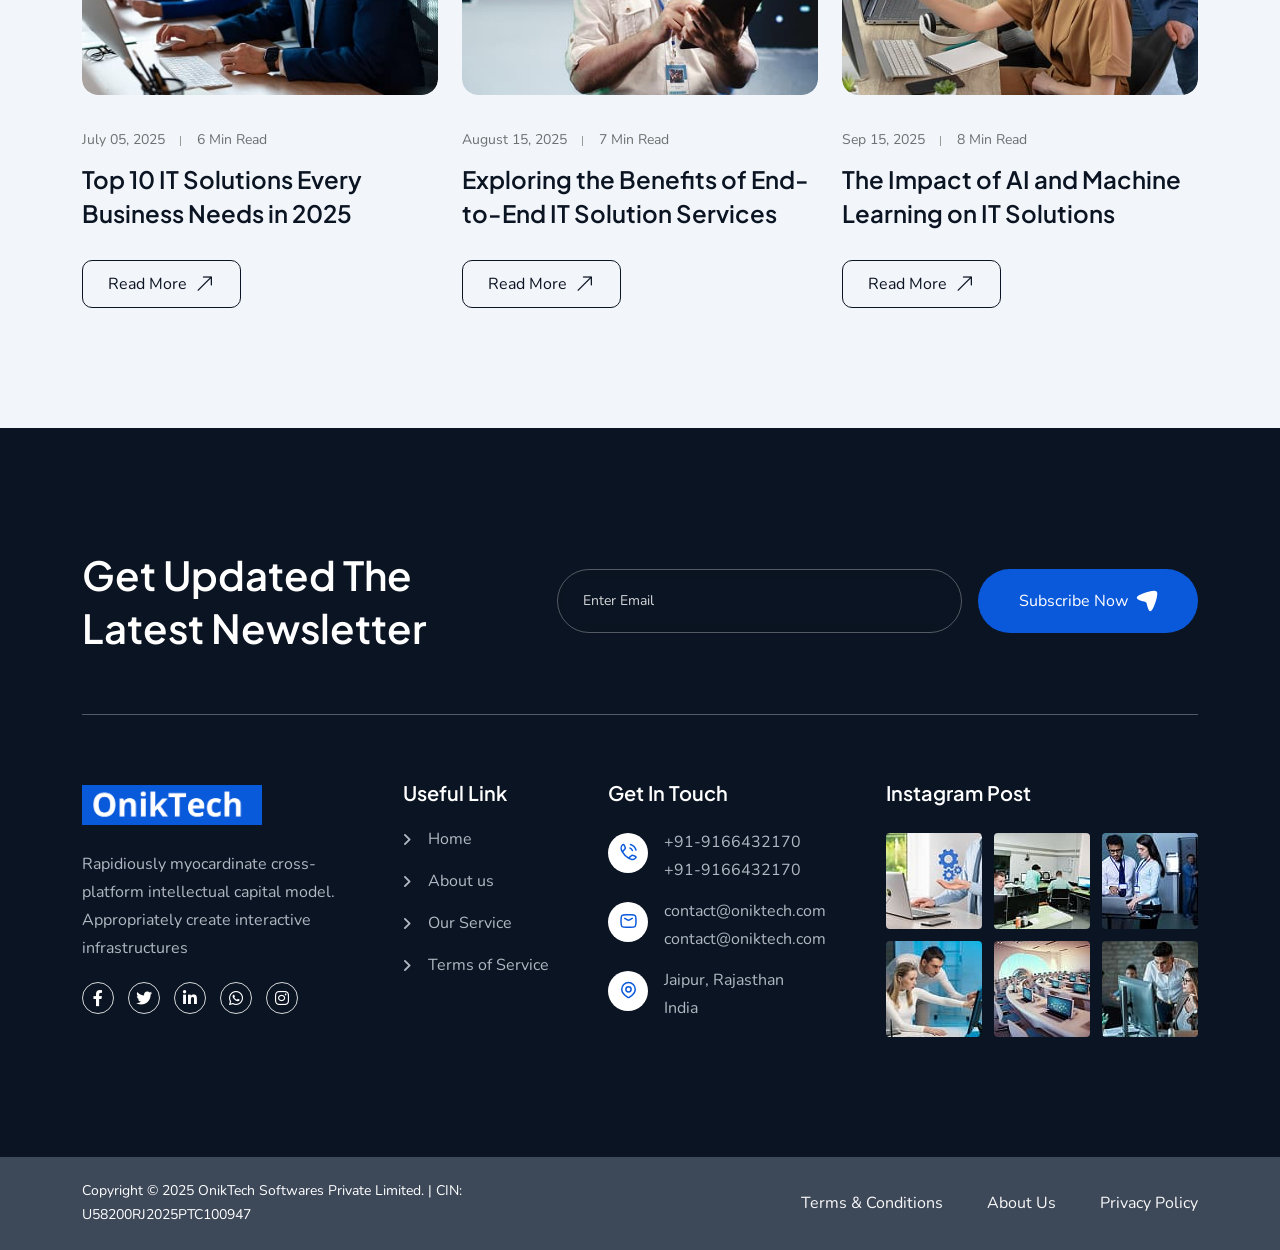
==== commit ec97a0cd: "wewewhj" ====
--- a/index.html
+++ b/index.html
@@ -388,14 +388,14 @@
             <div class="hero-inner">
               <div
                 class="th-hero-bg"
-                data-bg-src="assets/img/hero/hero_bg_1_1.jpg"
+                data-bg-src="images/casino5.jpg"
               ></div>
               <div
                 class="hero-1-shape d-none d-lg-block"
                 data-ani="slideinleft"
                 data-ani-delay="0.4s"
               >
-                <img src="assets/img/shape/hero-1-shape.png" alt="hero-shape" />
+                <img src="images/casino5.jpg" alt="hero-shape" />
               </div>
               <div class="container">
                 <div class="row">
@@ -405,22 +405,19 @@
                         class="sub-title style1"
                         data-ani="slideinup"
                         data-ani-delay="0.2s"
-                        >Dynamic IT, Dynamic Results.</span
-                      >
+                        >Game On, Always</span>
                       <h1
                         class="hero-title"
                         data-ani="slideinup"
-                        data-ani-delay="0.4s"
-                      >
-                        Precision IT Solutions, Tailored for You
+                        data-ani-delay="0.4s">
+                        Experts in Fantasy Gaming & Casino Software
                       </h1>
                       <p
                         class="hero-text text-white"
                         data-ani="slideinup"
                         data-ani-delay="0.6s"
                       >
-                        Welcome to Atek where we specialize in delivering
-                        tailored technology and IT solutions.
+                      From fantasy leagues to live casino platforms, OnikTech delivers secure, high-performance gaming solutions that engage users and drive revenue.
                       </p>
                       <div
                         class="btn-group"
@@ -445,14 +442,14 @@
             <div class="hero-inner">
               <div
                 class="th-hero-bg"
-                data-bg-src="assets/img/hero/hero_bg_1_2.jpg"
+                data-bg-src="images/it.jpeg"
               ></div>
               <div
                 class="hero-1-shape d-none d-lg-block"
                 data-ani="slideinleft"
                 data-ani-delay="0.4s"
               >
-                <img src="assets/img/shape/hero-1-shape.png" alt="hero-shape" />
+                <img src="images/it.jpeg" alt="hero-shape" />
               </div>
               <div class="container">
                 <div class="row">
@@ -462,22 +459,21 @@
                         class="sub-title style1"
                         data-ani="slideinup"
                         data-ani-delay="0.2s"
-                        >Dynamic IT, Dynamic Results.</span
+                        >Innovative Code, Limitless Potential</span
                       >
                       <h1
                         class="hero-title"
                         data-ani="slideinup"
                         data-ani-delay="0.4s"
                       >
-                        Smart IT Consulting for Modern Businesses
+                      Your Trusted Partner for IT Development
                       </h1>
                       <p
                         class="hero-text text-white"
                         data-ani="slideinup"
                         data-ani-delay="0.6s"
                       >
-                        Welcome to Atek where we specialize in delivering
-                        tailored technology and IT solutions.
+                      At OnikTech, we craft cutting-edge software solutions tailored to your business vision—from scalable apps to powerful backend systems. Let’s build the future together.
                       </p>
                       <div
                         class="btn-group"
@@ -502,14 +498,14 @@
             <div class="hero-inner">
               <div
                 class="th-hero-bg"
-                data-bg-src="assets/img/hero/hero_bg_1_3.jpg"
+                data-bg-src="images/apid.jpg"
               ></div>
               <div
                 class="hero-1-shape d-none d-lg-block"
                 data-ani="slideinleft"
                 data-ani-delay="0.4s"
               >
-                <img src="assets/img/shape/hero-1-shape.png" alt="hero-shape" />
+                <img src="images/apid.jpg" alt="hero-shape" />
               </div>
               <div class="container">
                 <div class="row">
@@ -519,22 +515,21 @@
                         class="sub-title style1"
                         data-ani="slideinup"
                         data-ani-delay="0.2s"
-                        >Dynamic IT, Dynamic Results.</span
+                        >Tech That Delivers</span
                       >
                       <h1
                         class="hero-title"
                         data-ani="slideinup"
                         data-ani-delay="0.4s"
                       >
-                        Your Trusted Partner in Tech & Strategy
+                      Custom APIs for Real-Time Business Needs
                       </h1>
                       <p
                         class="hero-text text-white"
                         data-ani="slideinup"
                         data-ani-delay="0.6s"
                       >
-                        Welcome to Atek where we specialize in delivering
-                        tailored technology and IT solutions.
+                      Power your apps with robust APIs for live gaming, bill payments, and recharges. Our solutions are designed for seamless integration and high uptime.
                       </p>
                       <div
                         class="btn-group"
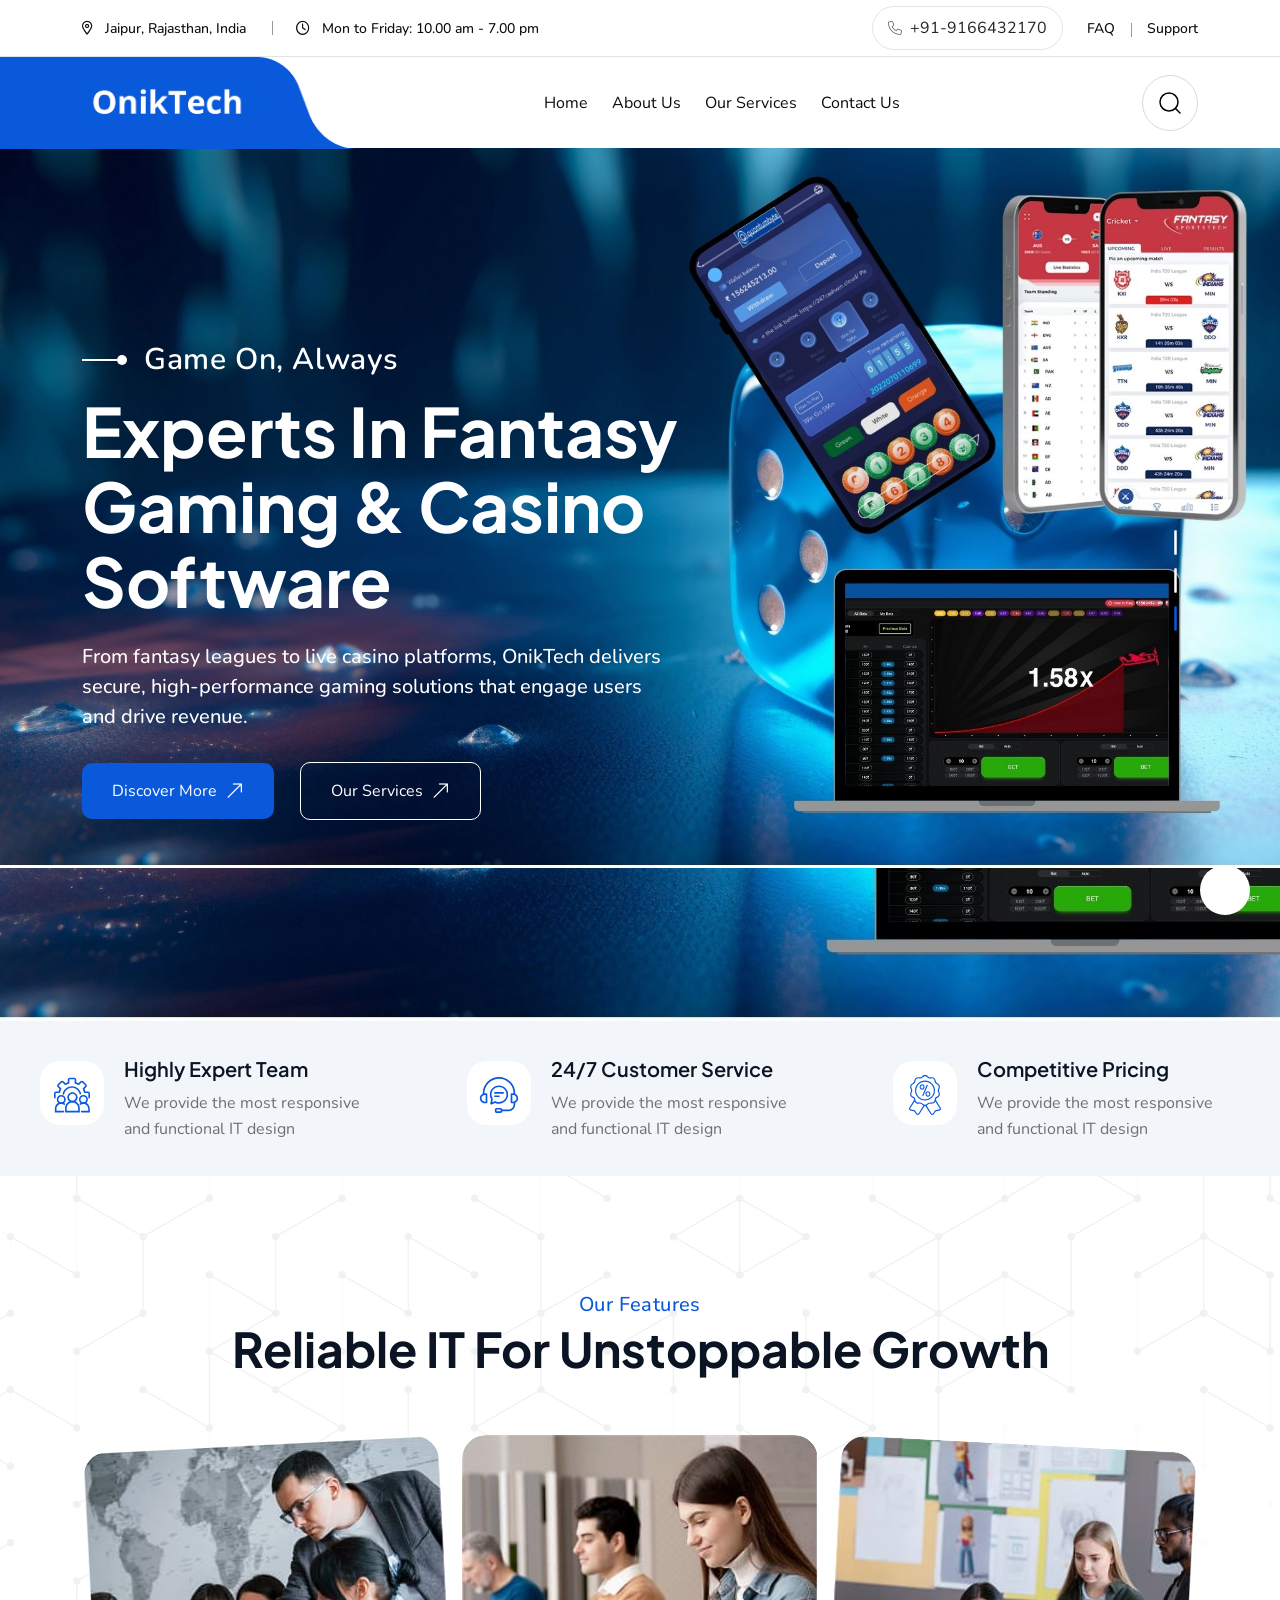
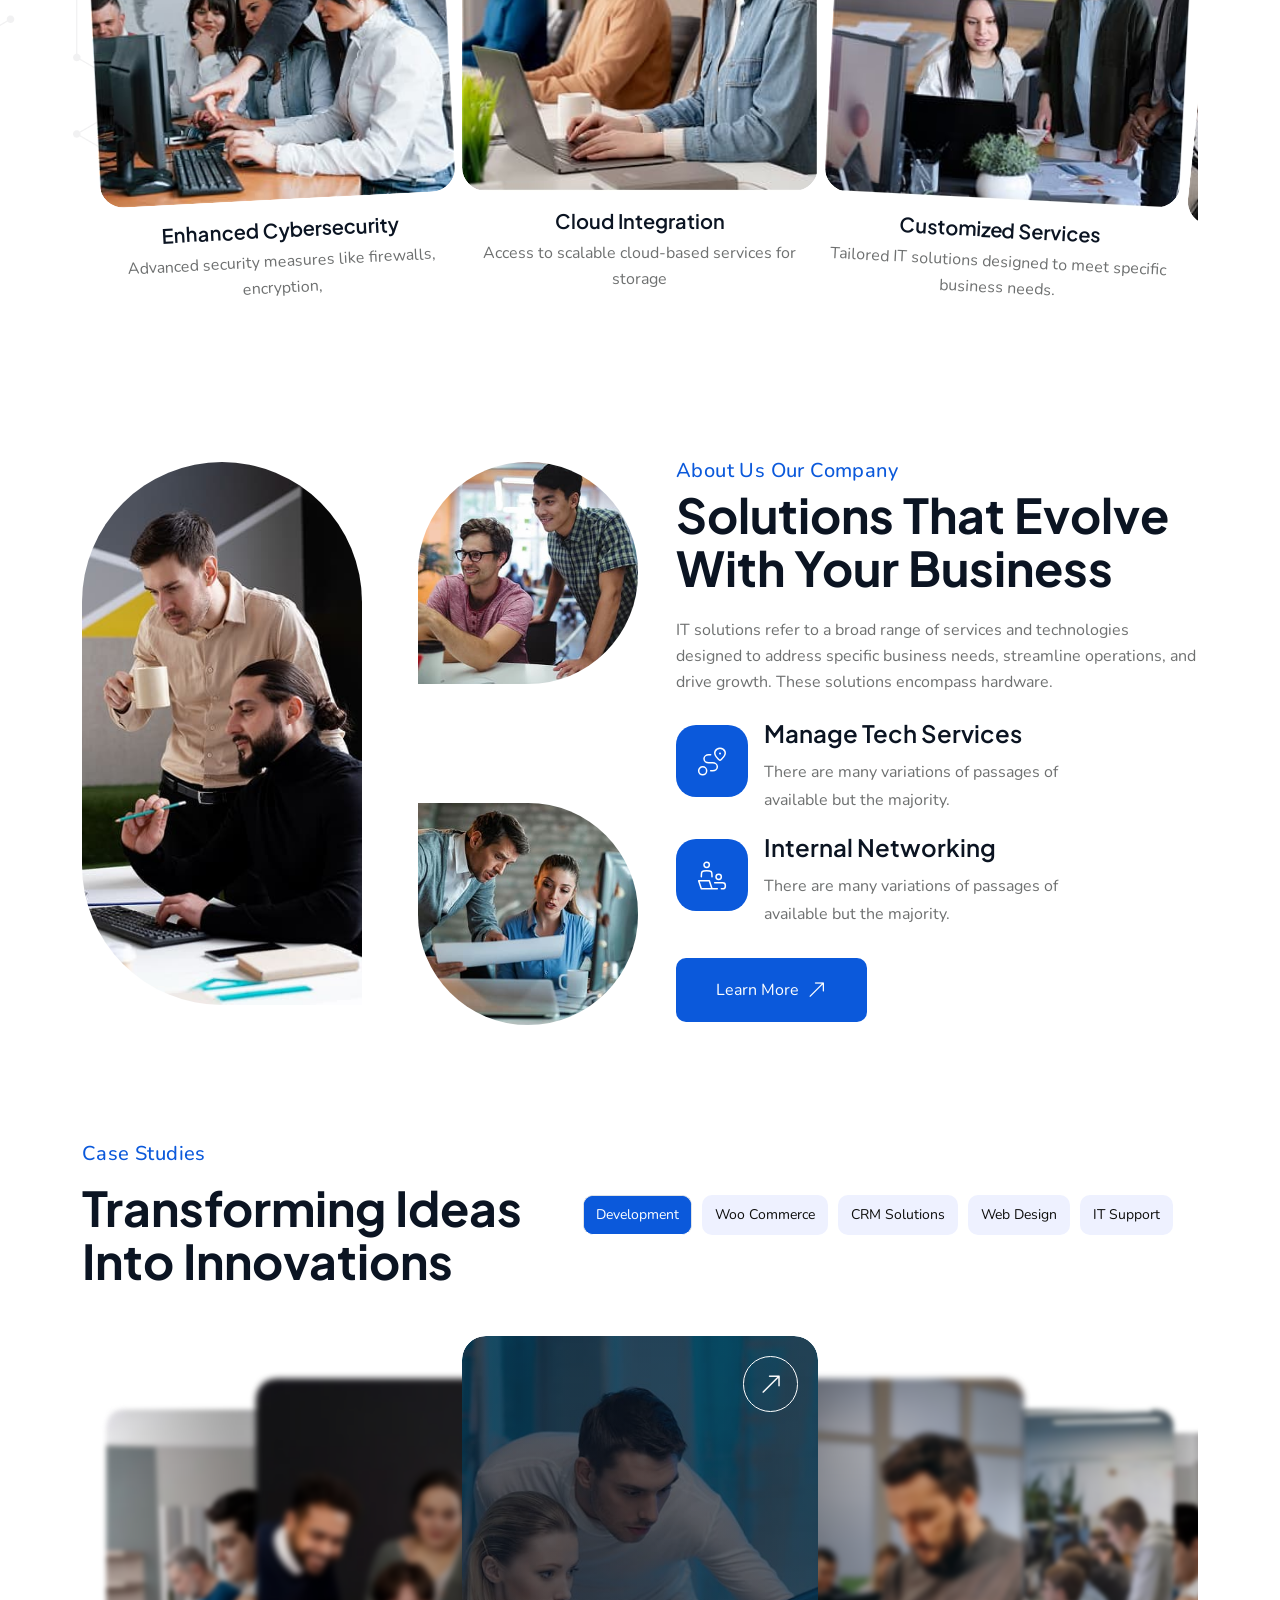
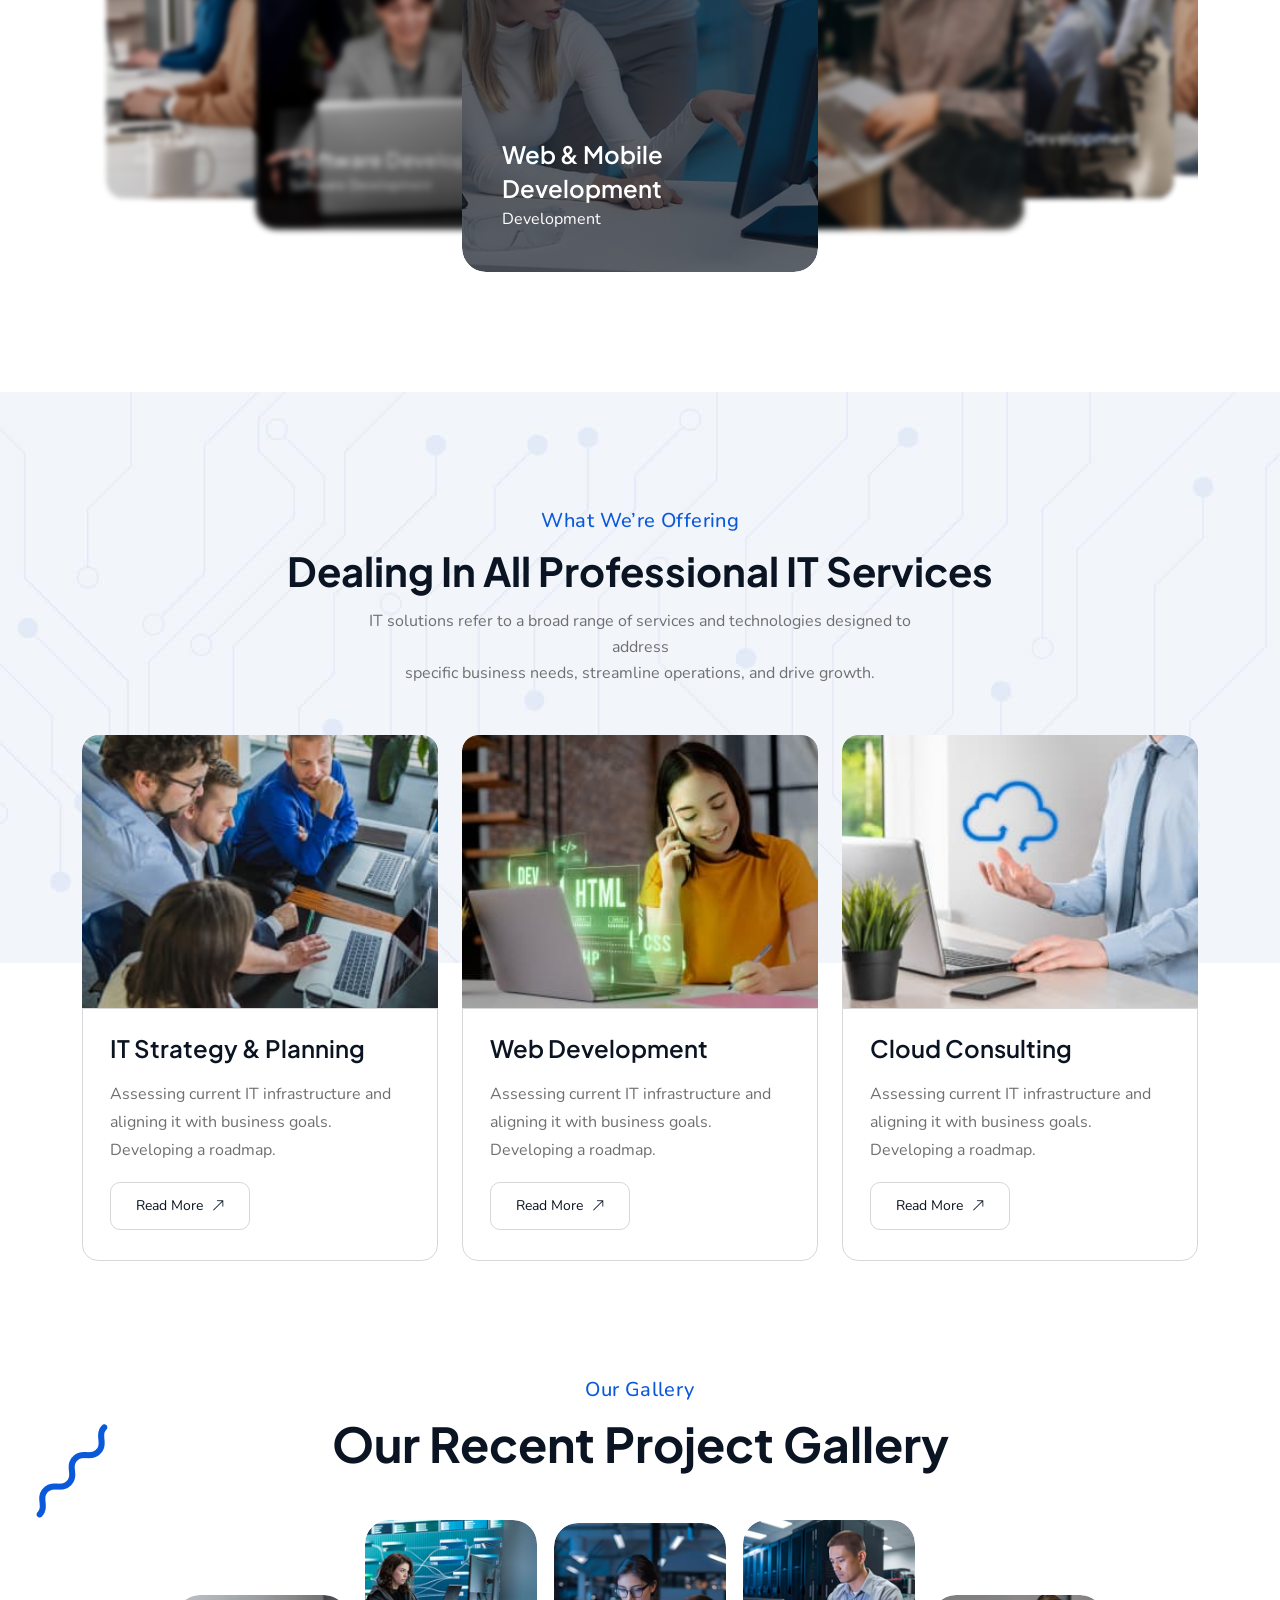
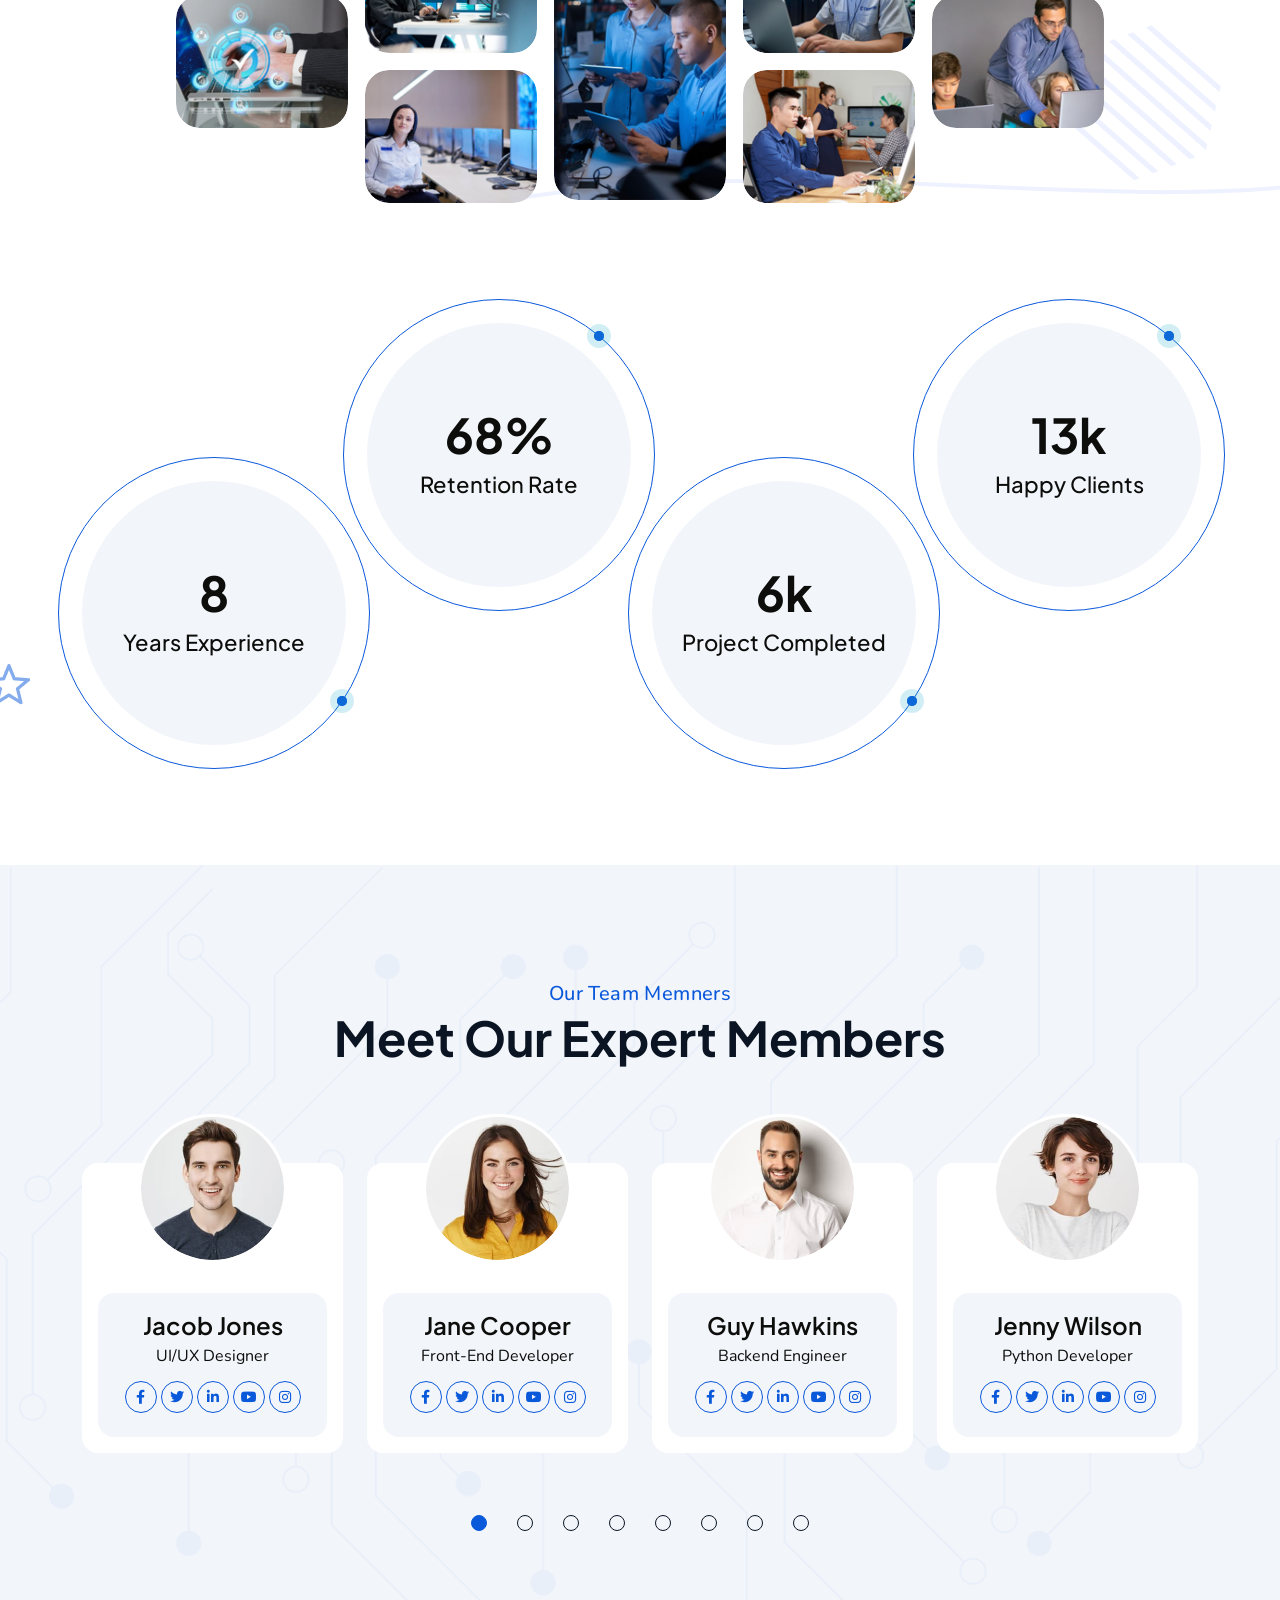
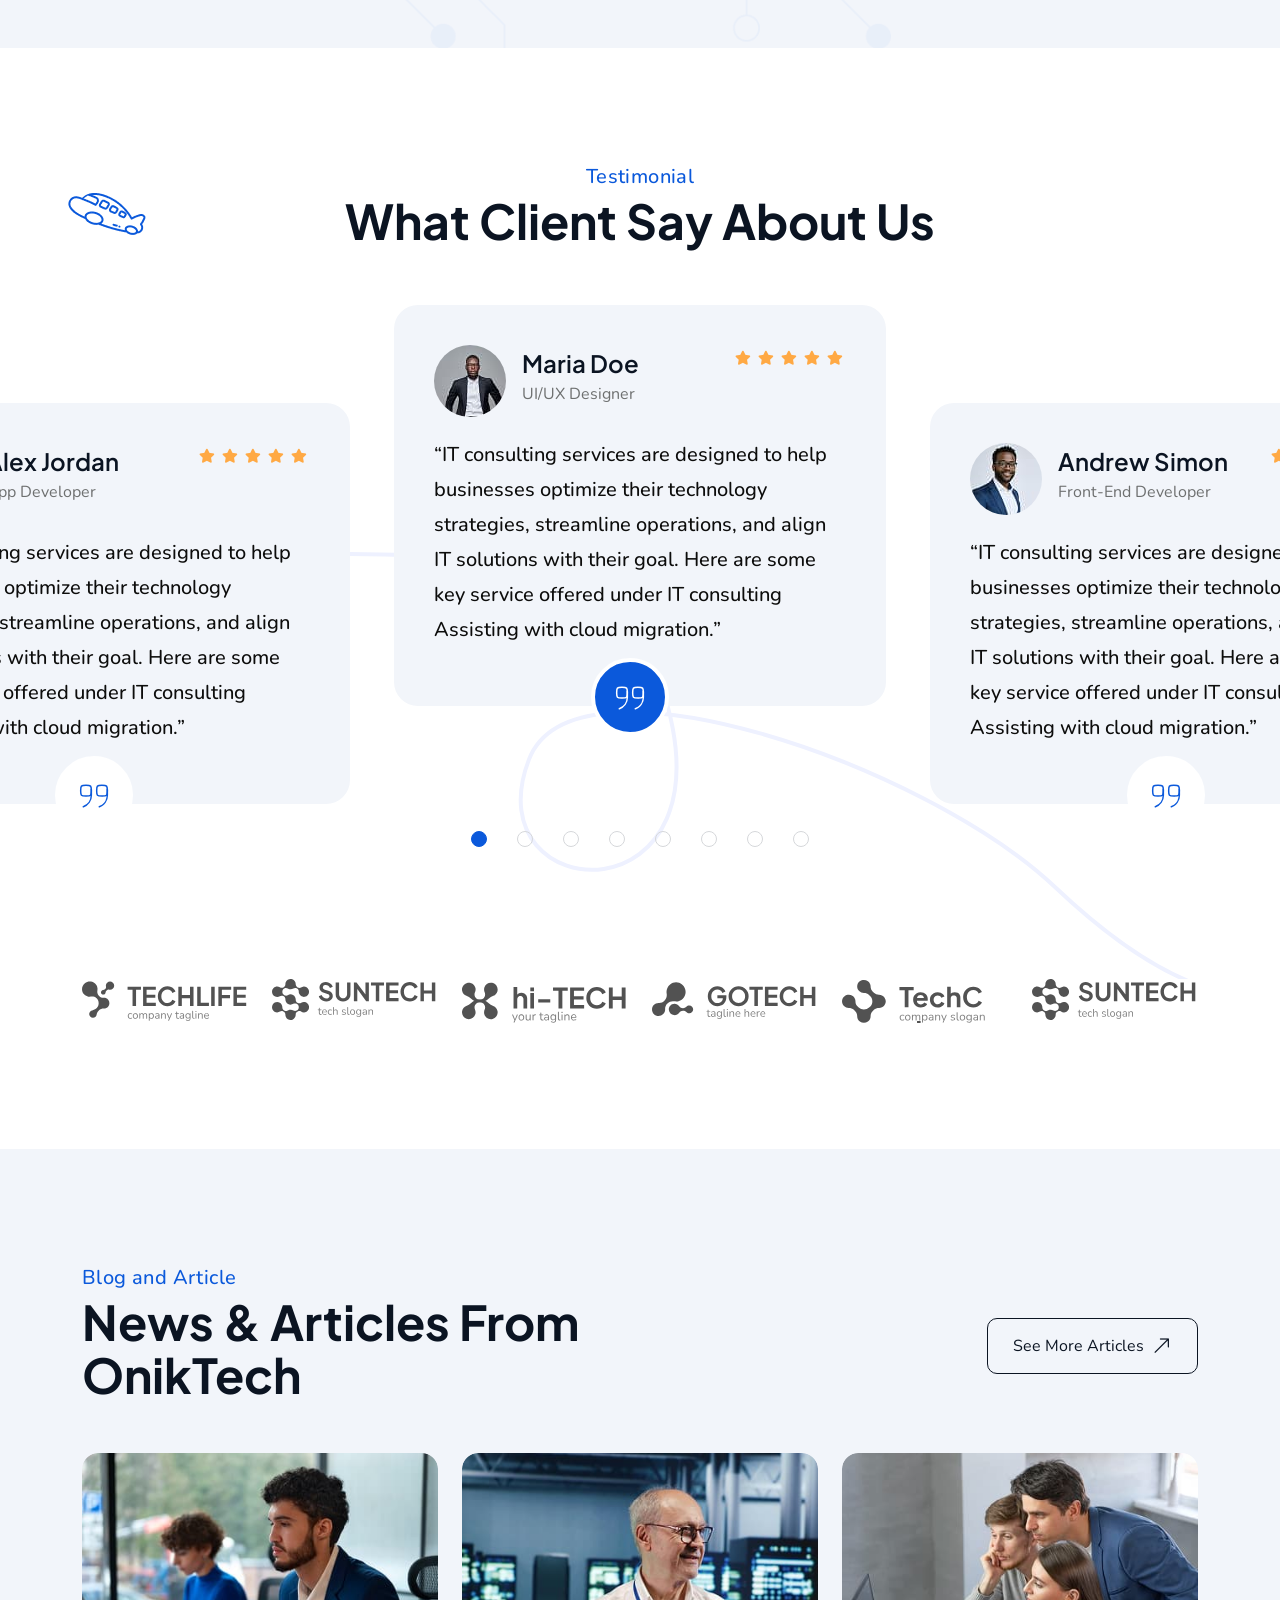
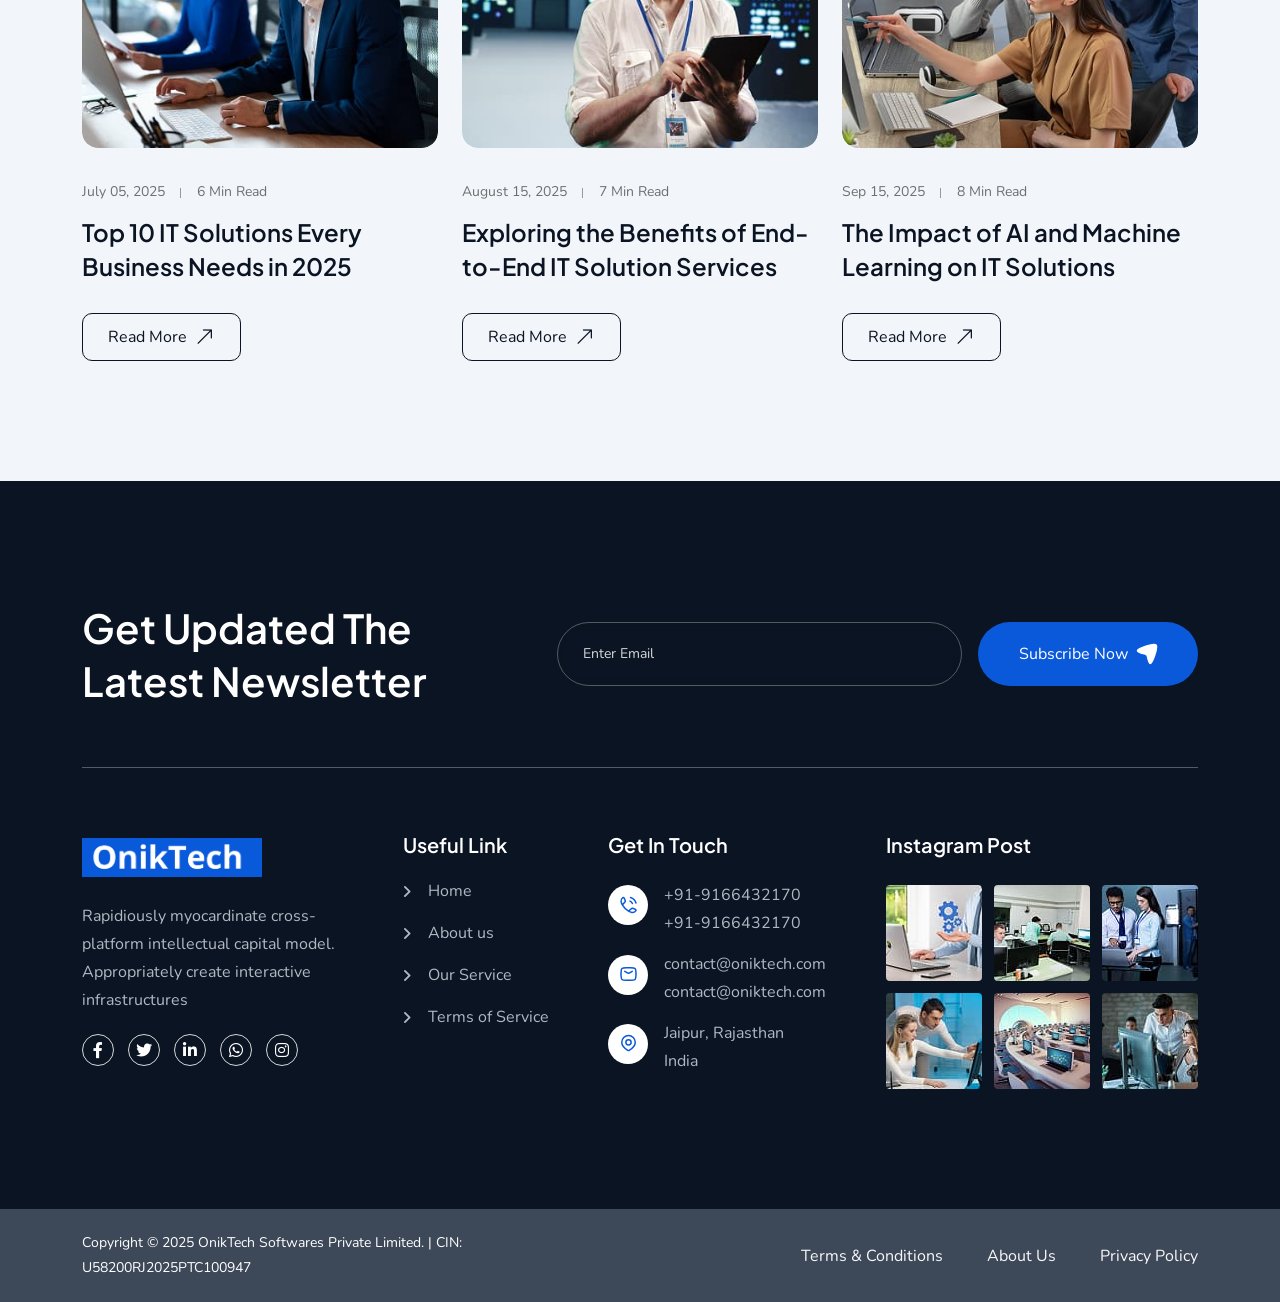
==== commit 48e5a3c7: "wsdejsbdw" ====
--- a/index.html
+++ b/index.html
@@ -129,7 +129,7 @@
           <div class="th-widget-about">
             <div class="about-logo">
               <a href="https://oniktech.com"
-                ><img src="logo-blue.png"  style="max-width:180px"alt="Atek"
+                ><img src="logo-blue.png"  style="max-width:180px"alt="OnikTech"
               /></a>
             </div>
             <p class="about-text">
@@ -262,7 +262,7 @@
       <div class="th-menu-area text-center">
         <button class="th-menu-toggle"><i class="fal fa-times"></i></button>
         <div class="mobile-logo">
-          <a href="https://oniktech.com"><img src="logo-blue.png"  style="max-width:180px"alt="Atek" /></a>
+          <a href="https://oniktech.com"><img src="logo-blue.png"  style="max-width:180px"alt="OnikTech" /></a>
         </div>
         <div class="th-mobile-menu">
           <ul>
@@ -333,7 +333,7 @@
               <div class="col-auto">
                 <div class="header-logo">
                   <a href="https://oniktech.com"
-                    ><img src="logo-blue.png"  style="max-width:180px"alt="Atek"
+                    ><img src="logo-blue.png"  style="max-width:180px"alt="OnikTech"
                   /></a>
                 </div>
               </div>
@@ -3513,7 +3513,7 @@
             <div class="col-md-7">
               <div class="title-area mb-md-0">
                 <span class="sub-title">Blog and Article</span>
-                <h2 class="sec-title">News & Articles From Atek</h2>
+                <h2 class="sec-title">News & Articles From OnikTech</h2>
               </div>
             </div>
             <div class="col-md-auto">
@@ -3714,7 +3714,7 @@
                 <div class="th-widget-about">
                   <div class="about-logo">
                     <a href="https://oniktech.com"
-                      ><img src="logo-blue.png"  style="max-width:180px" alt="Atek"
+                      ><img src="logo-blue.png"  style="max-width:180px" alt="OnikTech"
                     /></a>
                   </div>
                   <p class="about-text">
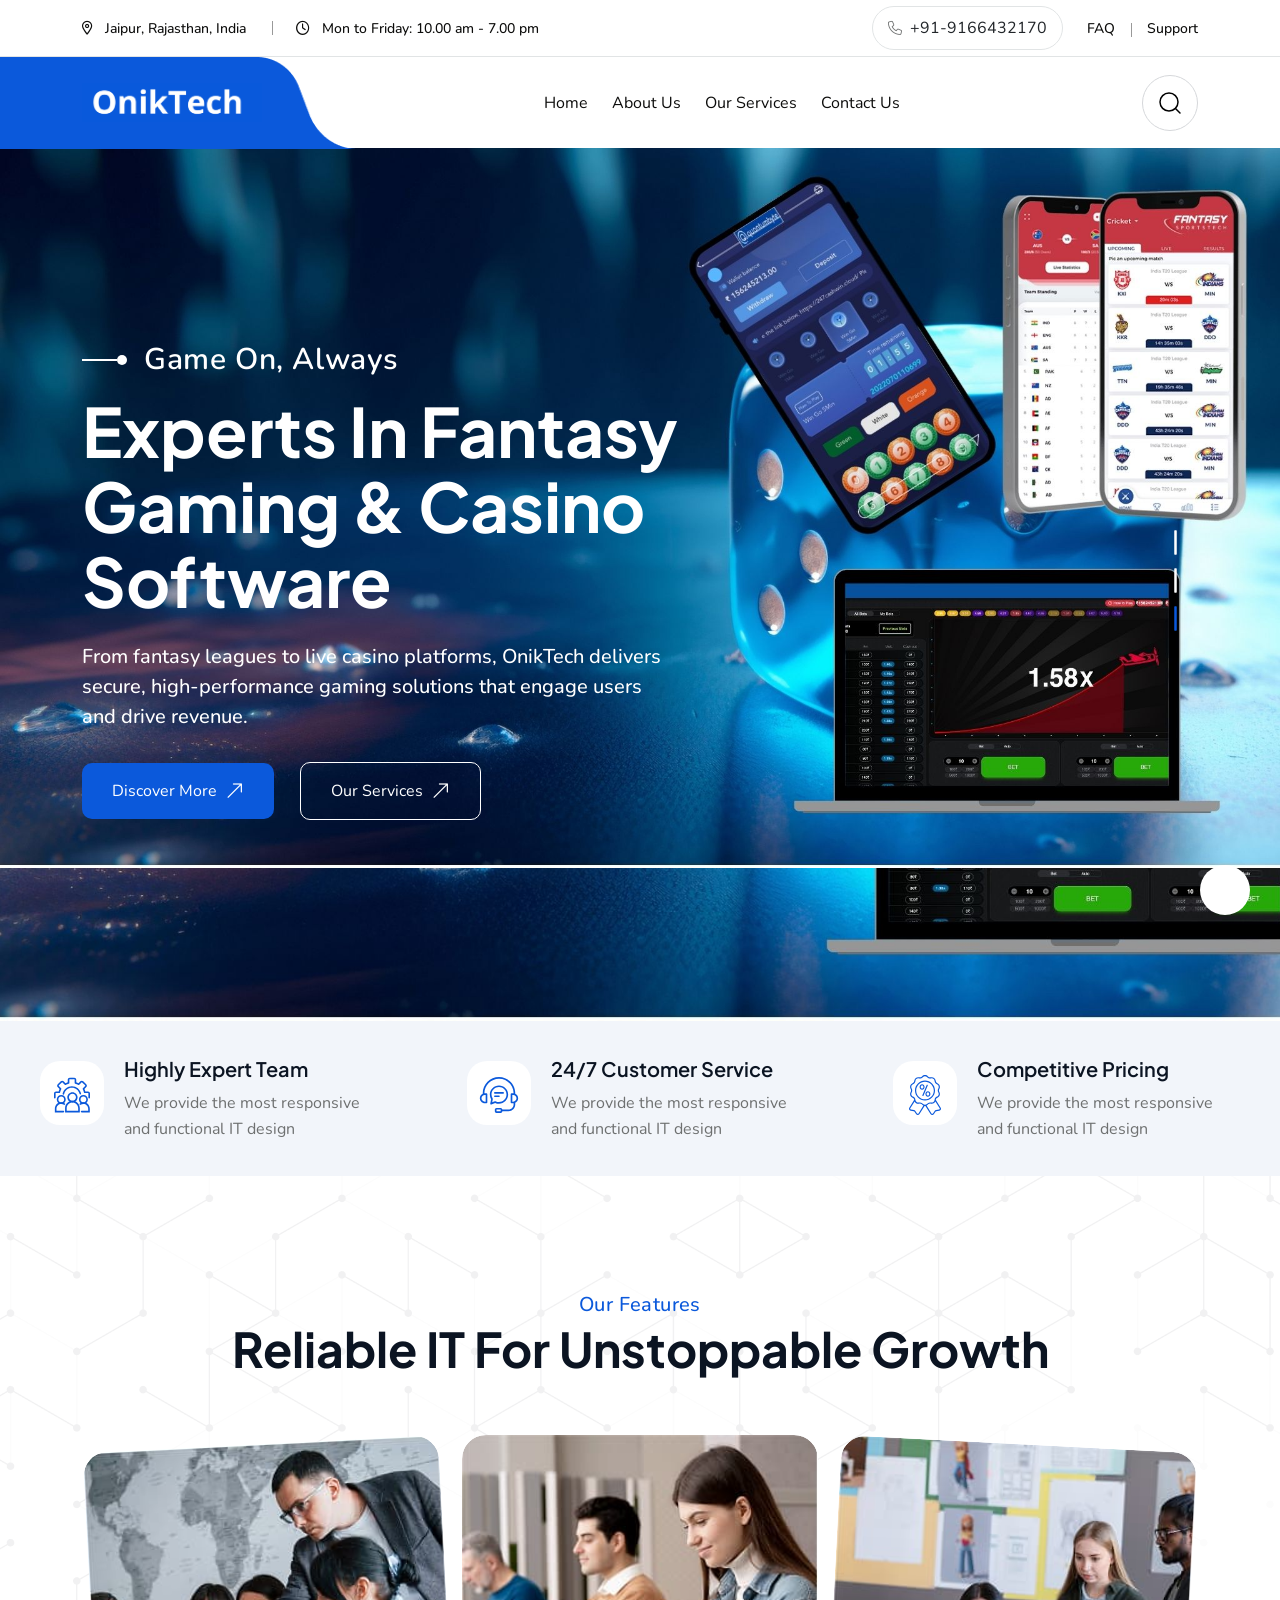
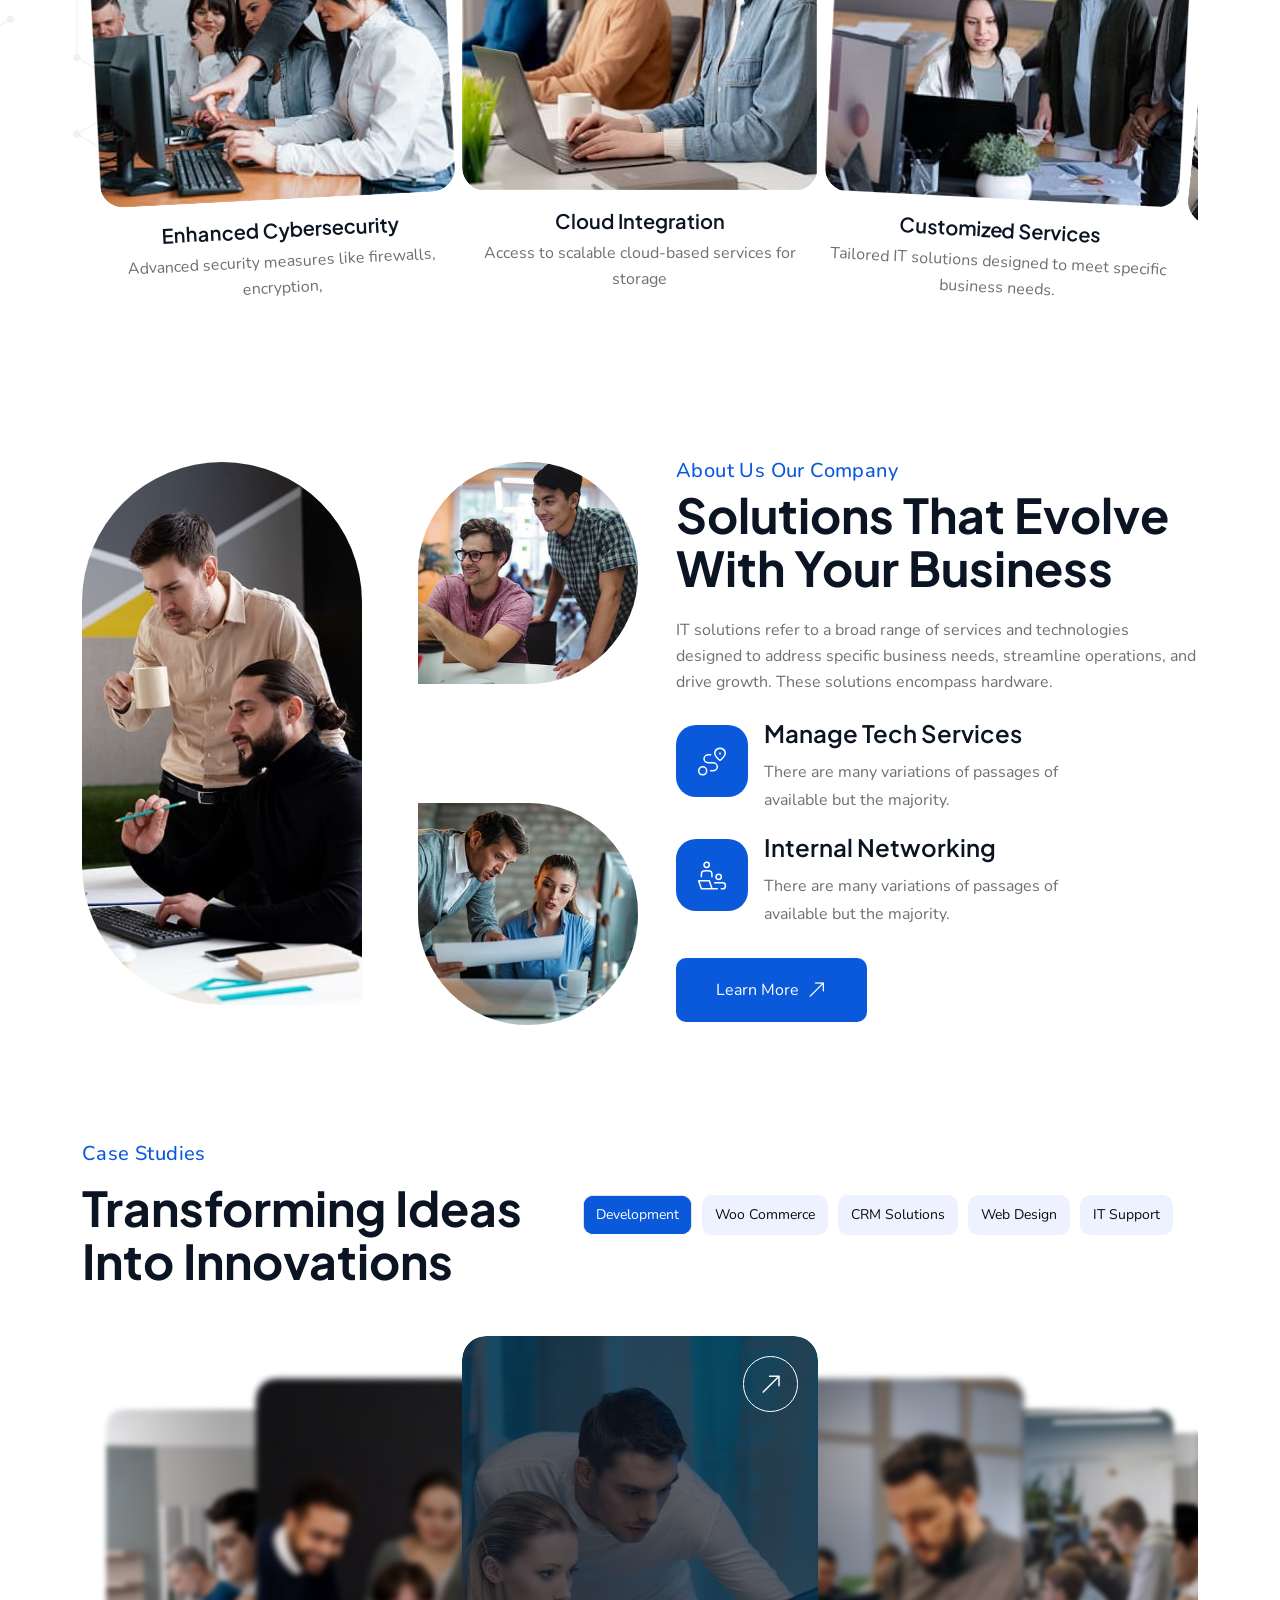
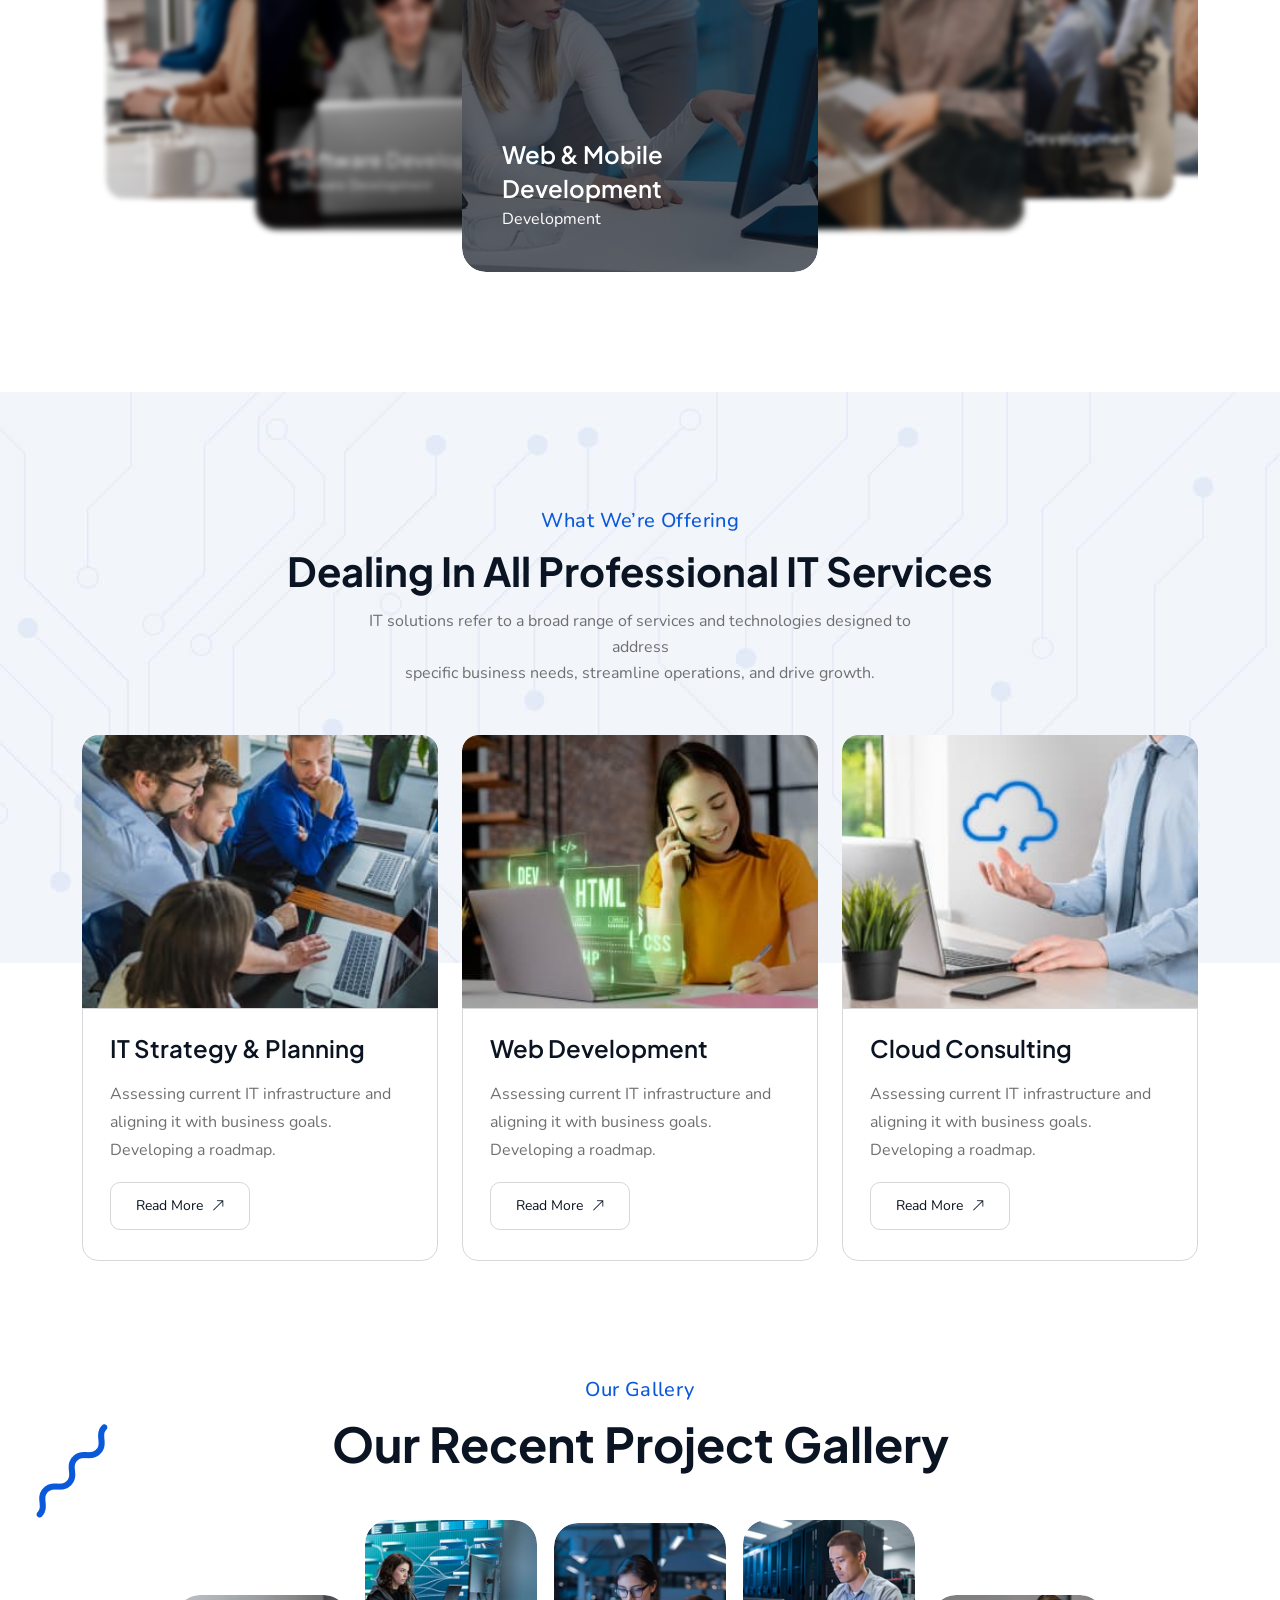
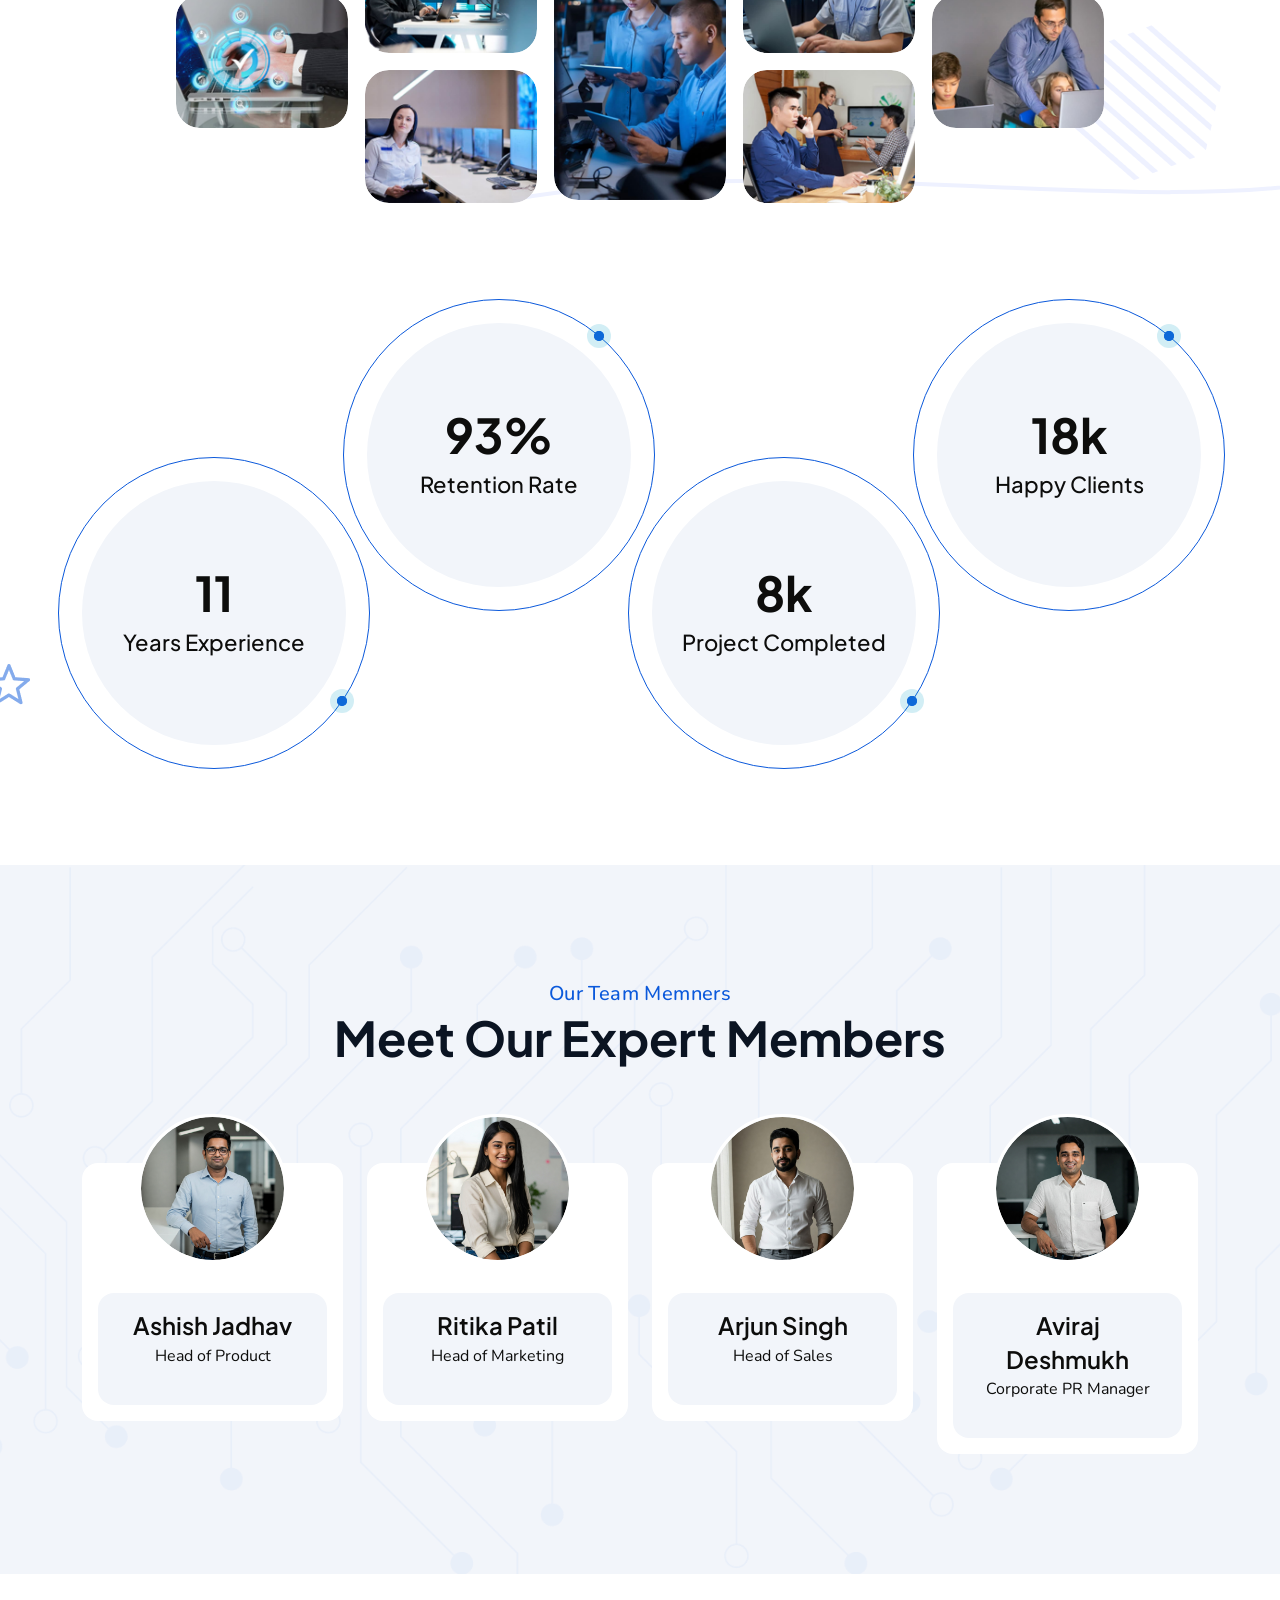
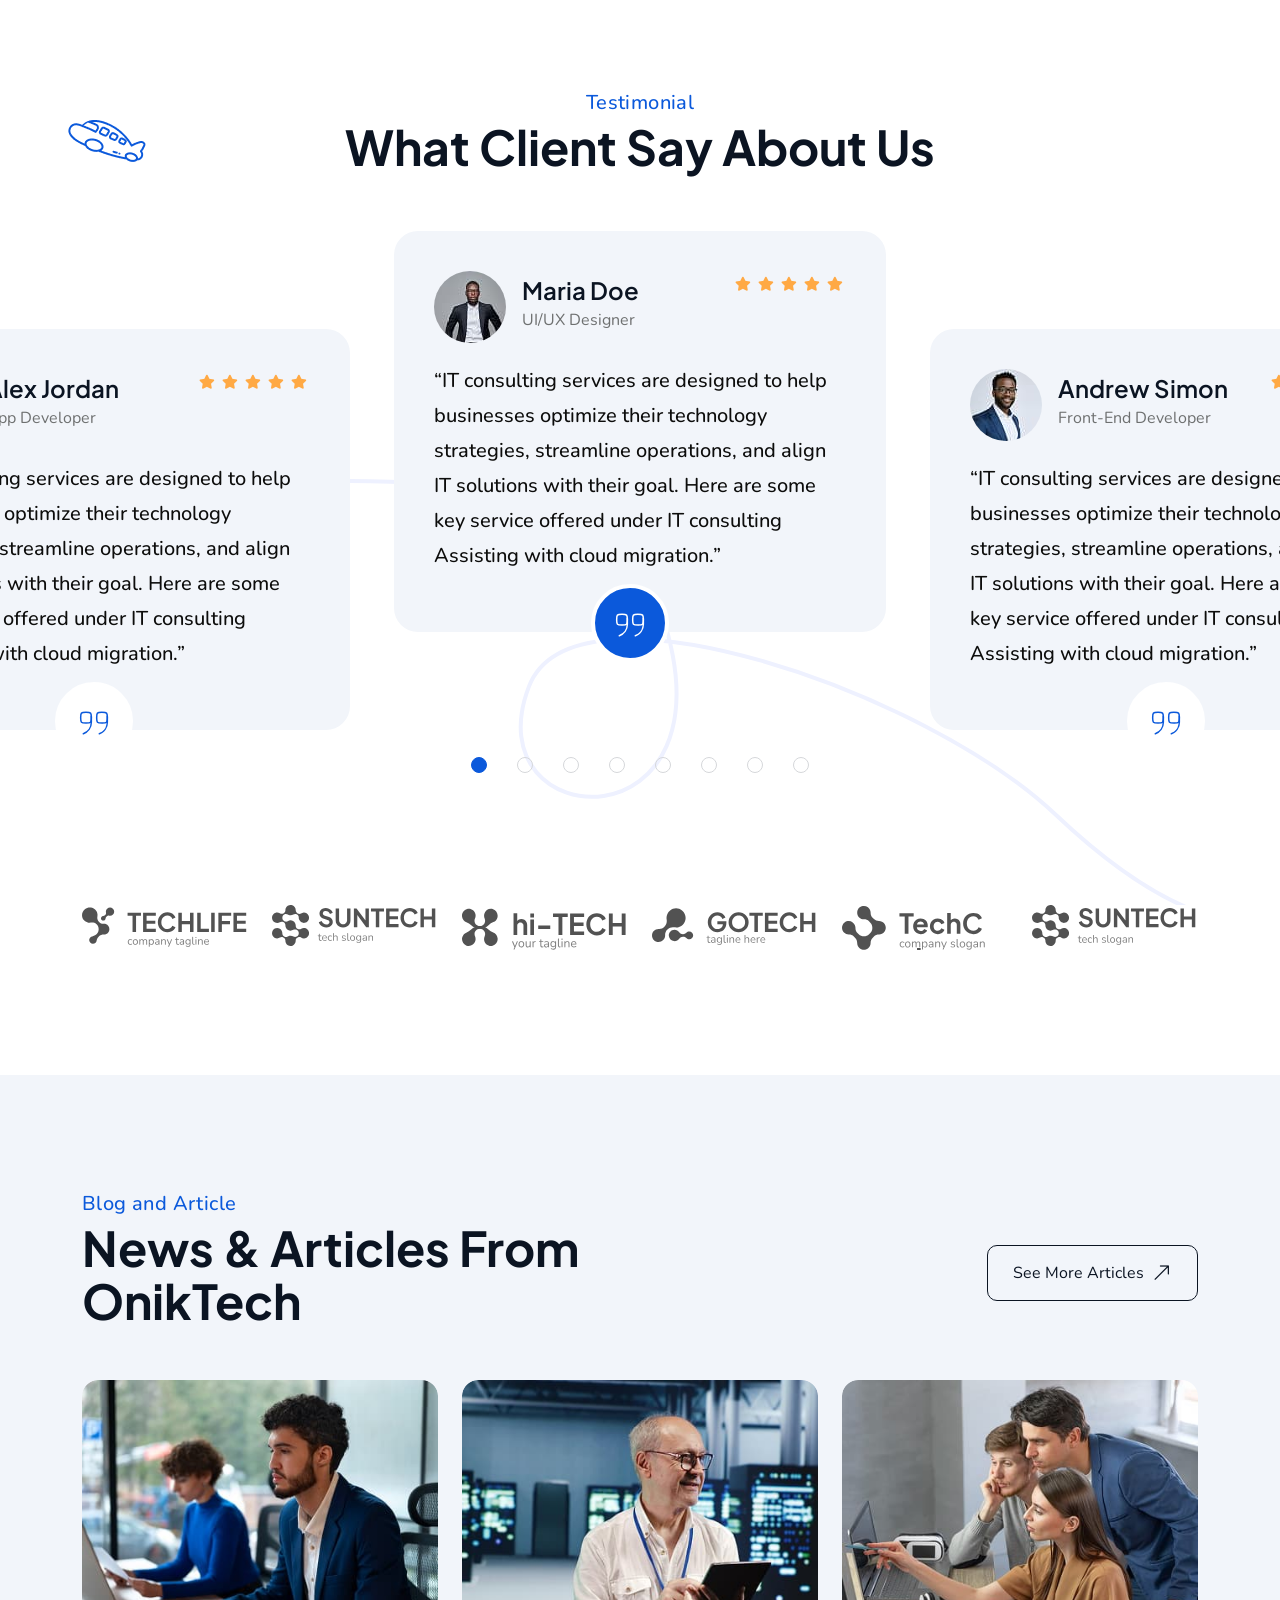
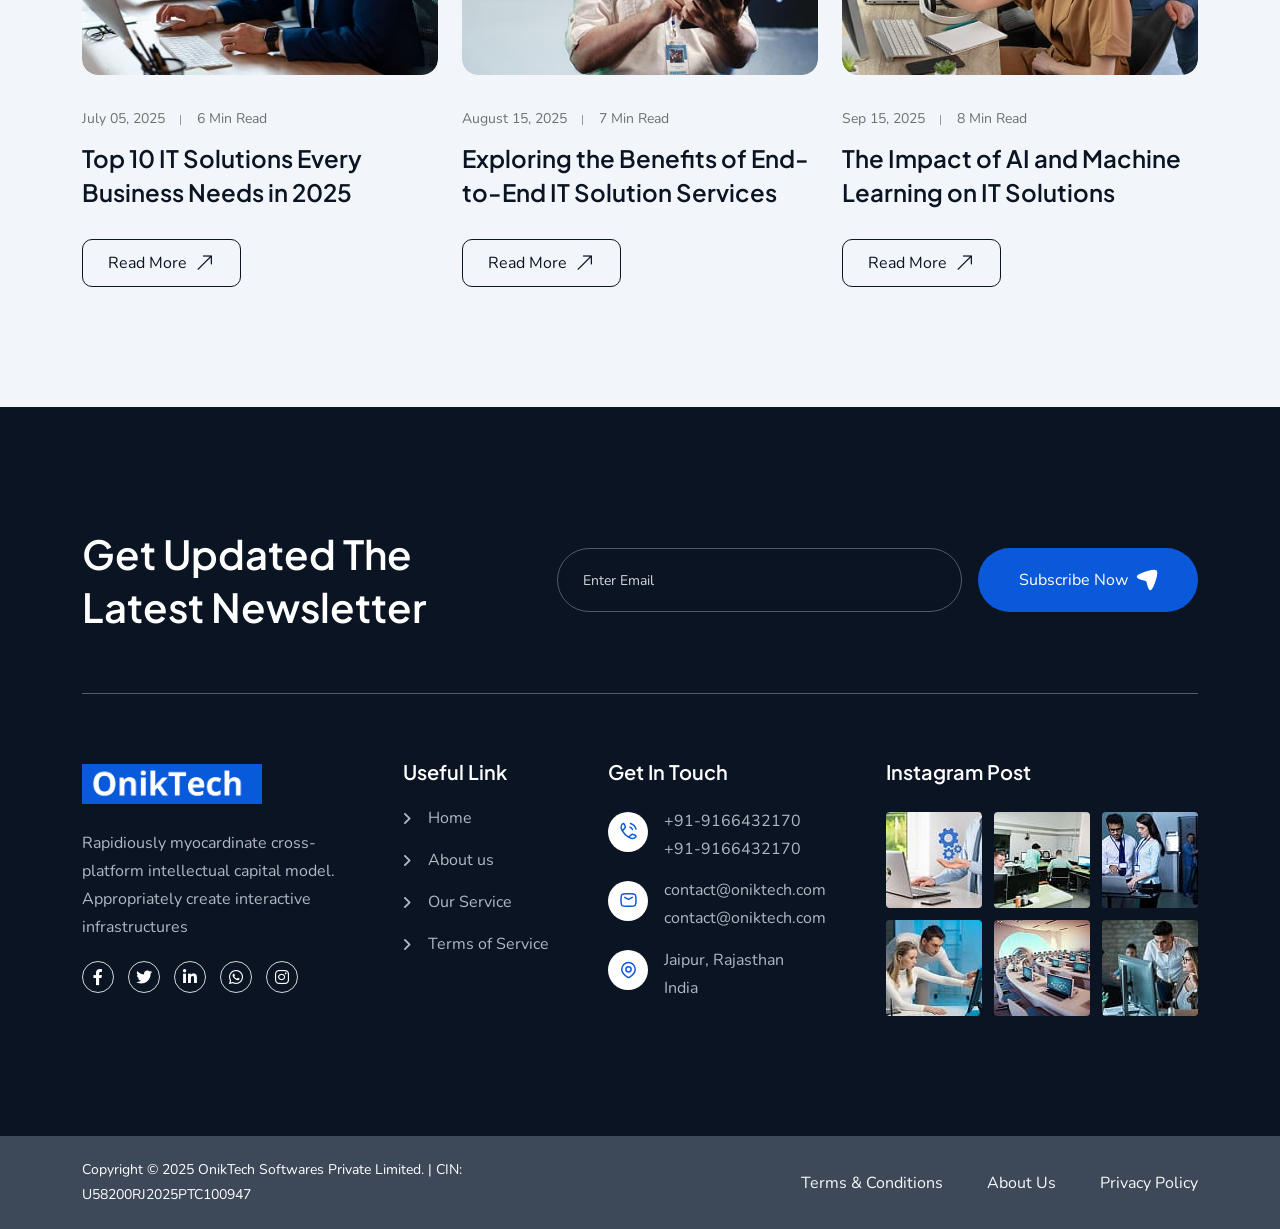
==== commit 6a8538b3: "wejreq" ====
--- a/index.html
+++ b/index.html
@@ -2705,31 +2705,15 @@
               <div class="swiper-slide">
                 <div class="th-team team-box">
                   <div class="team-img">
-                    <img src="assets/img/team/team_1_1.jpg" alt="Team" />
+                    <img src="emps/emp1.jpeg" alt="Team" />
                   </div>
                   <div class="team-content">
                     <div class="media-body">
                       <h3 class="box-title">
-                        <a href="team-guider-details.html">Jacob Jones</a>
+                        <a href="#">Ashish Jadhav</a>
                       </h3>
-                      <span class="team-desig">UI/UX Designer</span>
-                      <div class="th-social">
-                        <a target="_blank" href="https://facebook.com/"
-                          ><i class="fab fa-facebook-f"></i
-                        ></a>
-                        <a target="_blank" href="https://twitter.com/"
-                          ><i class="fab fa-twitter"></i
-                        ></a>
-                        <a target="_blank" href="https://linkedin.com/"
-                          ><i class="fab fa-linkedin-in"></i
-                        ></a>
-                        <a target="_blank" href="https://youtube.com/"
-                          ><i class="fa-brands fa-youtube"></i
-                        ></a>
-                        <a target="_blank" href="https://instagram.com/"
-                          ><i class="fab fa-instagram"></i
-                        ></a>
-                      </div>
+                      <span class="team-desig">Head of Product</span>
+                      
                     </div>
                   </div>
                 </div>
@@ -2737,31 +2721,15 @@
               <div class="swiper-slide">
                 <div class="th-team team-box">
                   <div class="team-img">
-                    <img src="assets/img/team/team_1_2.jpg" alt="Team" />
+                    <img src="emps/emp2.jpeg" alt="Team" />
                   </div>
                   <div class="team-content">
                     <div class="media-body">
                       <h3 class="box-title">
-                        <a href="team-guider-details.html">Jane Cooper</a>
+                        <a href="team-guider-details.html">Ritika Patil</a>
                       </h3>
-                      <span class="team-desig">Front-End Developer</span>
-                      <div class="th-social">
-                        <a target="_blank" href="https://facebook.com/"
-                          ><i class="fab fa-facebook-f"></i
-                        ></a>
-                        <a target="_blank" href="https://twitter.com/"
-                          ><i class="fab fa-twitter"></i
-                        ></a>
-                        <a target="_blank" href="https://linkedin.com/"
-                          ><i class="fab fa-linkedin-in"></i
-                        ></a>
-                        <a target="_blank" href="https://youtube.com/"
-                          ><i class="fa-brands fa-youtube"></i
-                        ></a>
-                        <a target="_blank" href="https://instagram.com/"
-                          ><i class="fab fa-instagram"></i
-                        ></a>
-                      </div>
+                      <span class="team-desig">Head of Marketing</span>
+                      
                     </div>
                   </div>
                 </div>
@@ -2769,31 +2737,15 @@
               <div class="swiper-slide">
                 <div class="th-team team-box">
                   <div class="team-img">
-                    <img src="assets/img/team/team_1_3.jpg" alt="Team" />
+                    <img src="emps/emp3.jpeg" alt="Team" />
                   </div>
                   <div class="team-content">
                     <div class="media-body">
                       <h3 class="box-title">
-                        <a href="team-guider-details.html">Guy Hawkins</a>
+                        <a href="team-guider-details.html">Arjun Singh</a>
                       </h3>
-                      <span class="team-desig">Backend Engineer</span>
-                      <div class="th-social">
-                        <a target="_blank" href="https://facebook.com/"
-                          ><i class="fab fa-facebook-f"></i
-                        ></a>
-                        <a target="_blank" href="https://twitter.com/"
-                          ><i class="fab fa-twitter"></i
-                        ></a>
-                        <a target="_blank" href="https://linkedin.com/"
-                          ><i class="fab fa-linkedin-in"></i
-                        ></a>
-                        <a target="_blank" href="https://youtube.com/"
-                          ><i class="fa-brands fa-youtube"></i
-                        ></a>
-                        <a target="_blank" href="https://instagram.com/"
-                          ><i class="fab fa-instagram"></i
-                        ></a>
-                      </div>
+                      <span class="team-desig">Head of Sales</span>
+                      
                     </div>
                   </div>
                 </div>
@@ -2801,163 +2753,20 @@
               <div class="swiper-slide">
                 <div class="th-team team-box">
                   <div class="team-img">
-                    <img src="assets/img/team/team_1_4.jpg" alt="Team" />
+                    <img src="emps/emp4.jpeg" alt="Team" />
                   </div>
                   <div class="team-content">
                     <div class="media-body">
                       <h3 class="box-title">
-                        <a href="team-guider-details.html">Jenny Wilson</a>
+                        <a href="team-guider-details.html">Aviraj Deshmukh</a>
                       </h3>
-                      <span class="team-desig">Python Developer</span>
-                      <div class="th-social">
-                        <a target="_blank" href="https://facebook.com/"
-                          ><i class="fab fa-facebook-f"></i
-                        ></a>
-                        <a target="_blank" href="https://twitter.com/"
-                          ><i class="fab fa-twitter"></i
-                        ></a>
-                        <a target="_blank" href="https://linkedin.com/"
-                          ><i class="fab fa-linkedin-in"></i
-                        ></a>
-                        <a target="_blank" href="https://youtube.com/"
-                          ><i class="fa-brands fa-youtube"></i
-                        ></a>
-                        <a target="_blank" href="https://instagram.com/"
-                          ><i class="fab fa-instagram"></i
-                        ></a>
-                      </div>
-                    </div>
-                  </div>
-                </div>
-              </div>
-              <div class="swiper-slide">
-                <div class="th-team team-box">
-                  <div class="team-img">
-                    <img src="assets/img/team/team_1_1.jpg" alt="Team" />
-                  </div>
-                  <div class="team-content">
-                    <div class="media-body">
-                      <h3 class="box-title">
-                        <a href="team-guider-details.html">Jacob Jones</a>
-                      </h3>
-                      <span class="team-desig">PHP Developer</span>
-                      <div class="th-social">
-                        <a target="_blank" href="https://facebook.com/"
-                          ><i class="fab fa-facebook-f"></i
-                        ></a>
-                        <a target="_blank" href="https://twitter.com/"
-                          ><i class="fab fa-twitter"></i
-                        ></a>
-                        <a target="_blank" href="https://linkedin.com/"
-                          ><i class="fab fa-linkedin-in"></i
-                        ></a>
-                        <a target="_blank" href="https://youtube.com/"
-                          ><i class="fa-brands fa-youtube"></i
-                        ></a>
-                        <a target="_blank" href="https://instagram.com/"
-                          ><i class="fab fa-instagram"></i
-                        ></a>
-                      </div>
-                    </div>
-                  </div>
-                </div>
-              </div>
-              <div class="swiper-slide">
-                <div class="th-team team-box">
-                  <div class="team-img">
-                    <img src="assets/img/team/team_1_2.jpg" alt="Team" />
-                  </div>
-                  <div class="team-content">
-                    <div class="media-body">
-                      <h3 class="box-title">
-                        <a href="team-guider-details.html">Jane Cooper</a>
-                      </h3>
-                      <span class="team-desig">Django Developer</span>
-                      <div class="th-social">
-                        <a target="_blank" href="https://facebook.com/"
-                          ><i class="fab fa-facebook-f"></i
-                        ></a>
-                        <a target="_blank" href="https://twitter.com/"
-                          ><i class="fab fa-twitter"></i
-                        ></a>
-                        <a target="_blank" href="https://linkedin.com/"
-                          ><i class="fab fa-linkedin-in"></i
-                        ></a>
-                        <a target="_blank" href="https://youtube.com/"
-                          ><i class="fa-brands fa-youtube"></i
-                        ></a>
-                        <a target="_blank" href="https://instagram.com/"
-                          ><i class="fab fa-instagram"></i
-                        ></a>
-                      </div>
-                    </div>
-                  </div>
-                </div>
-              </div>
-              <div class="swiper-slide">
-                <div class="th-team team-box">
-                  <div class="team-img">
-                    <img src="assets/img/team/team_1_3.jpg" alt="Team" />
-                  </div>
-                  <div class="team-content">
-                    <div class="media-body">
-                      <h3 class="box-title">
-                        <a href="team-guider-details.html">Guy Hawkins</a>
-                      </h3>
-                      <span class="team-desig">JavaScrip Developer</span>
-                      <div class="th-social">
-                        <a target="_blank" href="https://facebook.com/"
-                          ><i class="fab fa-facebook-f"></i
-                        ></a>
-                        <a target="_blank" href="https://twitter.com/"
-                          ><i class="fab fa-twitter"></i
-                        ></a>
-                        <a target="_blank" href="https://linkedin.com/"
-                          ><i class="fab fa-linkedin-in"></i
-                        ></a>
-                        <a target="_blank" href="https://youtube.com/"
-                          ><i class="fa-brands fa-youtube"></i
-                        ></a>
-                        <a target="_blank" href="https://instagram.com/"
-                          ><i class="fab fa-instagram"></i
-                        ></a>
-                      </div>
-                    </div>
-                  </div>
-                </div>
-              </div>
-              <div class="swiper-slide">
-                <div class="th-team team-box">
-                  <div class="team-img">
-                    <img src="assets/img/team/team_1_4.jpg" alt="Team" />
-                  </div>
-                  <div class="team-content">
-                    <div class="media-body">
-                      <h3 class="box-title">
-                        <a href="team-guider-details.html">Jenny Wilson</a>
-                      </h3>
-                      <span class="team-desig">App Developer</span>
-                      <div class="th-social">
-                        <a target="_blank" href="https://facebook.com/"
-                          ><i class="fab fa-facebook-f"></i
-                        ></a>
-                        <a target="_blank" href="https://twitter.com/"
-                          ><i class="fab fa-twitter"></i
-                        ></a>
-                        <a target="_blank" href="https://linkedin.com/"
-                          ><i class="fab fa-linkedin-in"></i
-                        ></a>
-                        <a target="_blank" href="https://youtube.com/"
-                          ><i class="fa-brands fa-youtube"></i
-                        ></a>
-                        <a target="_blank" href="https://instagram.com/"
-                          ><i class="fab fa-instagram"></i
-                        ></a>
-                      </div>
-                    </div>
-                  </div>
-                </div>
-              </div>
+                      <span class="team-desig">Corporate PR Manager</span>
+                      
+                    </div>
+                  </div>
+                </div>
+              </div>
+              
             </div>
             <div class="slider-pagination"></div>
           </div>
